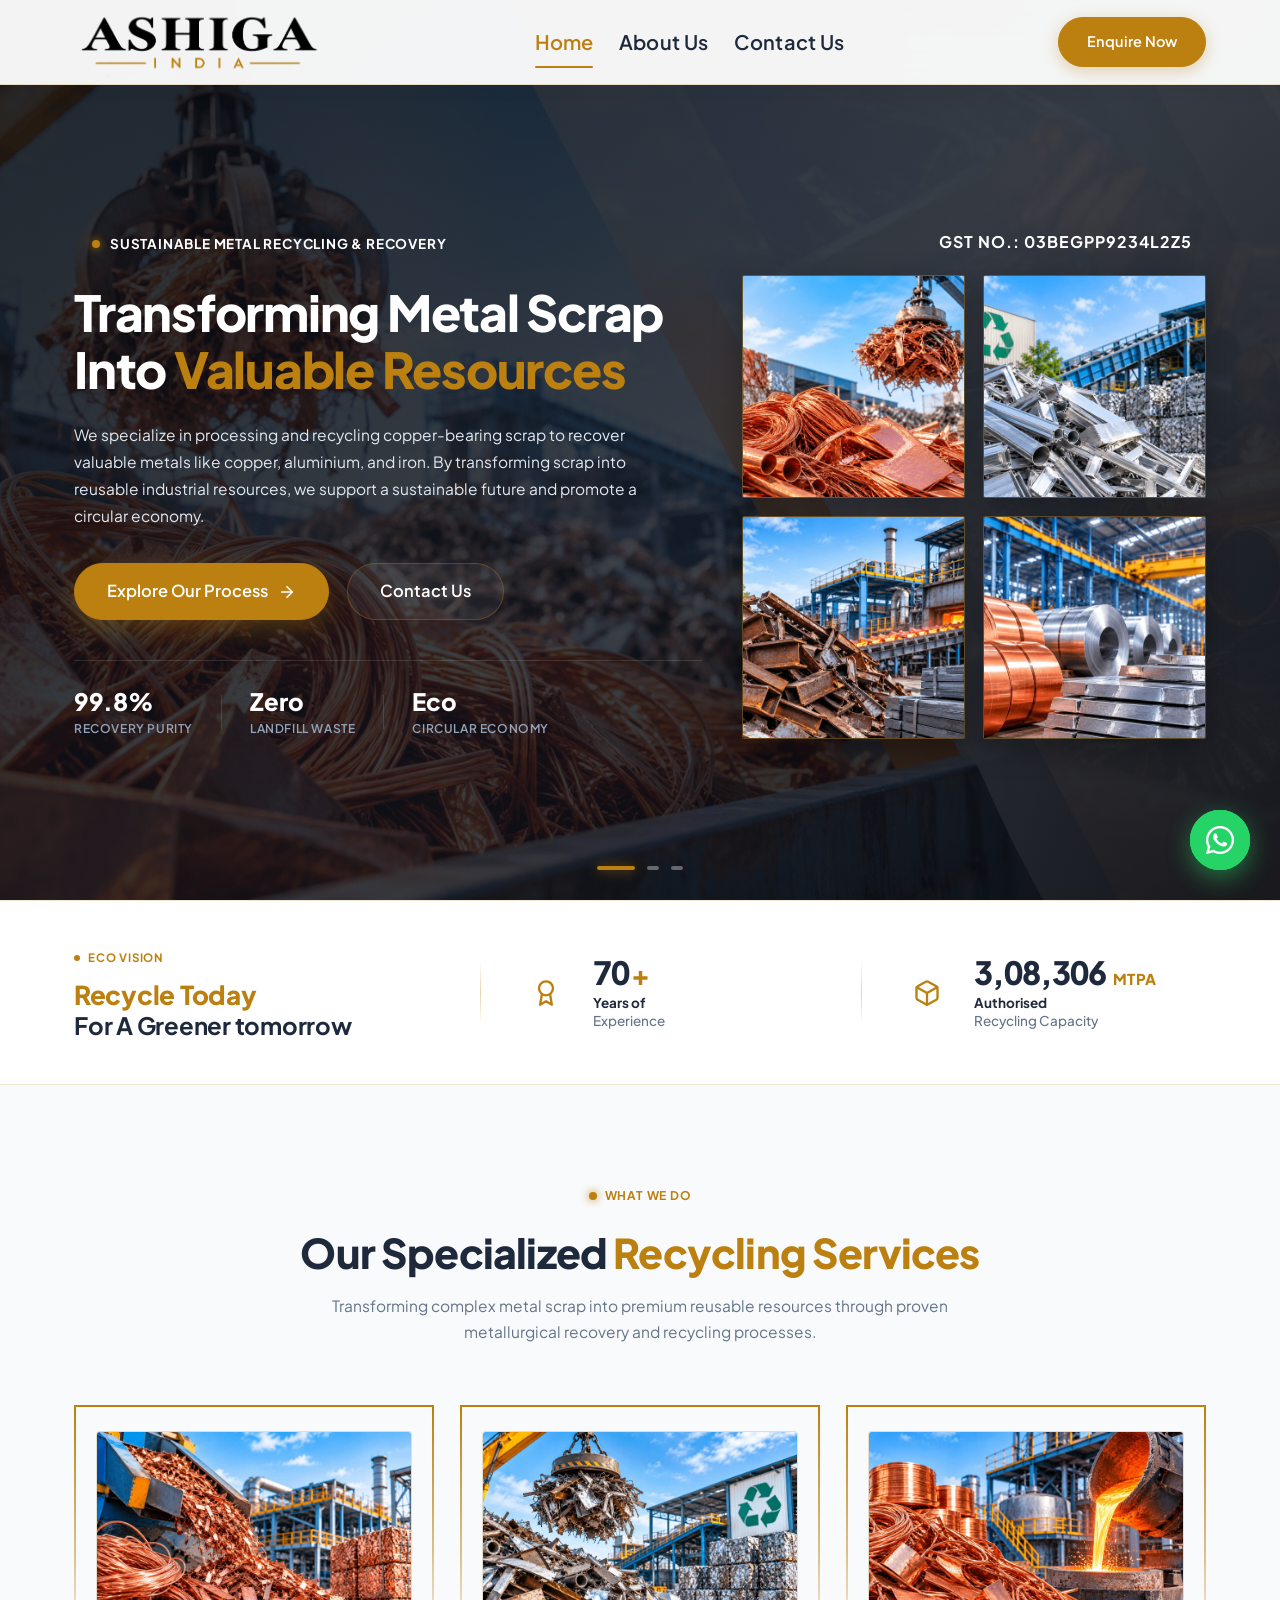
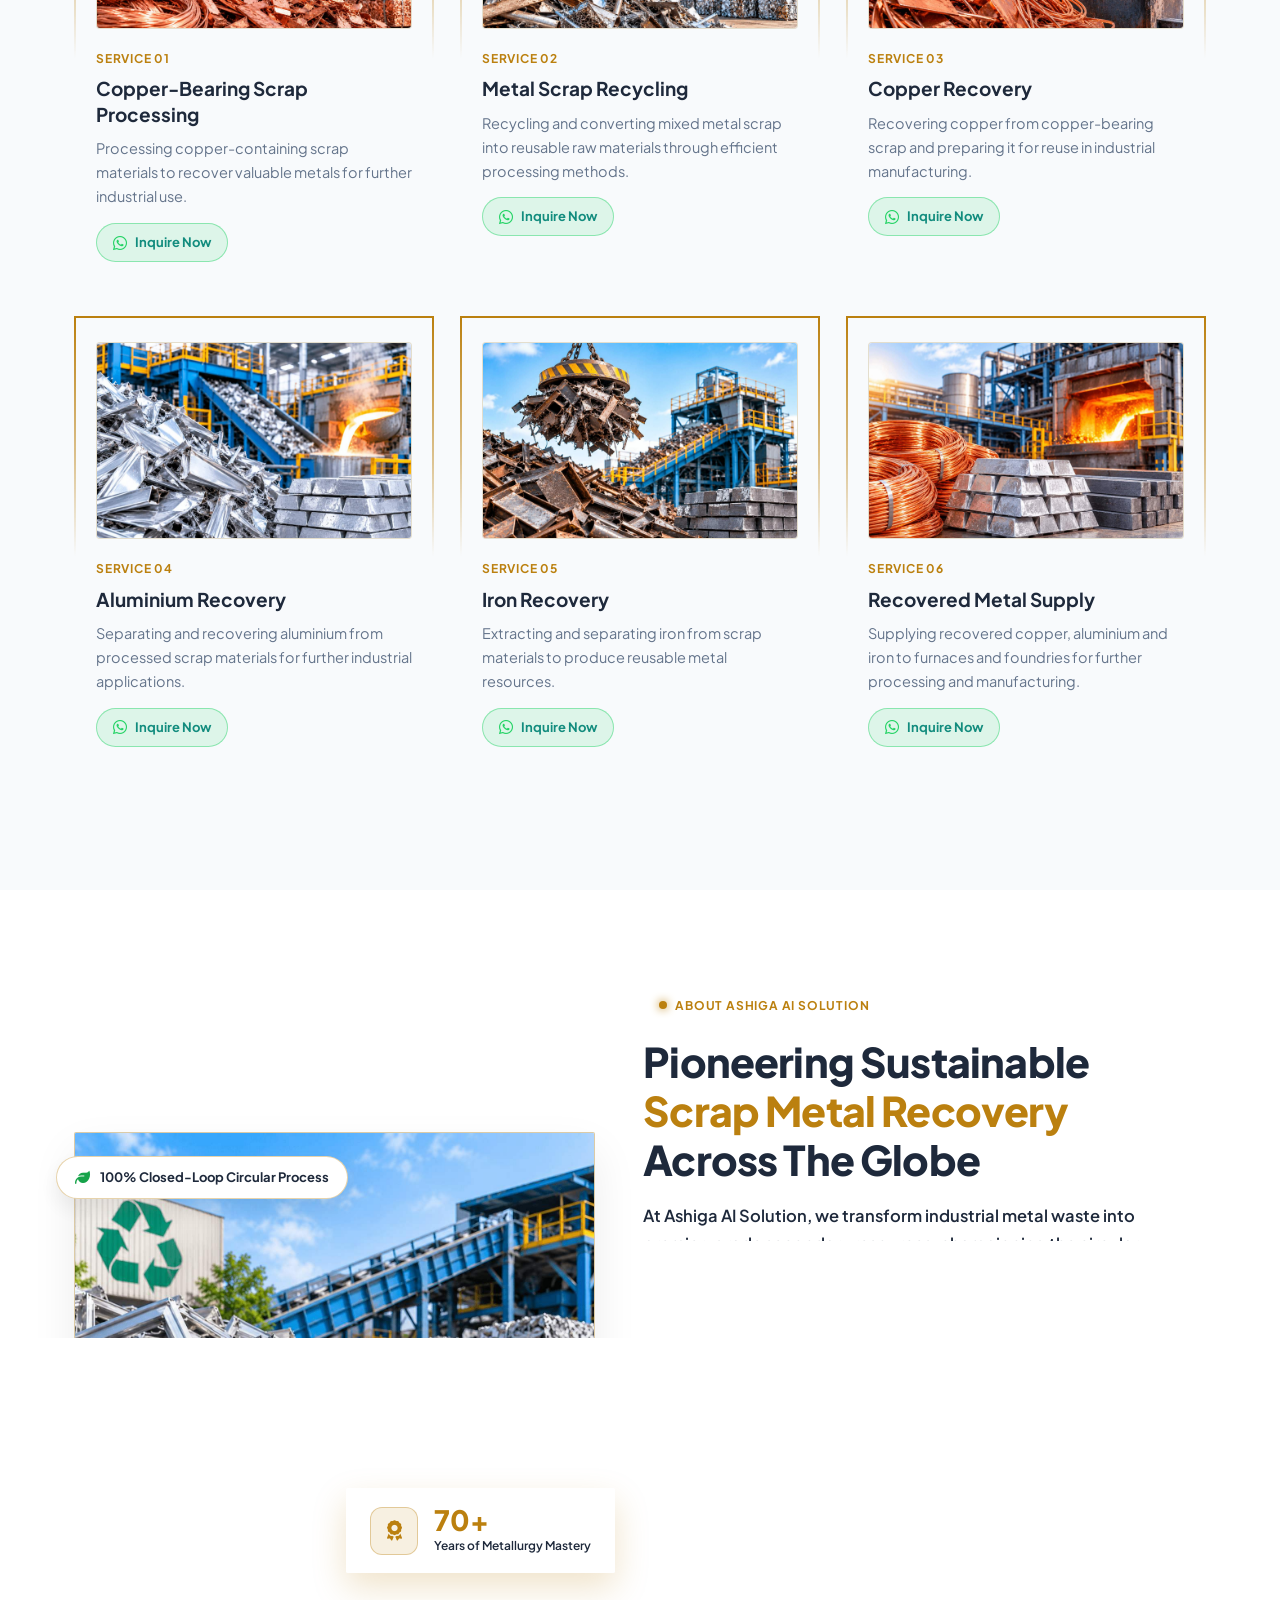
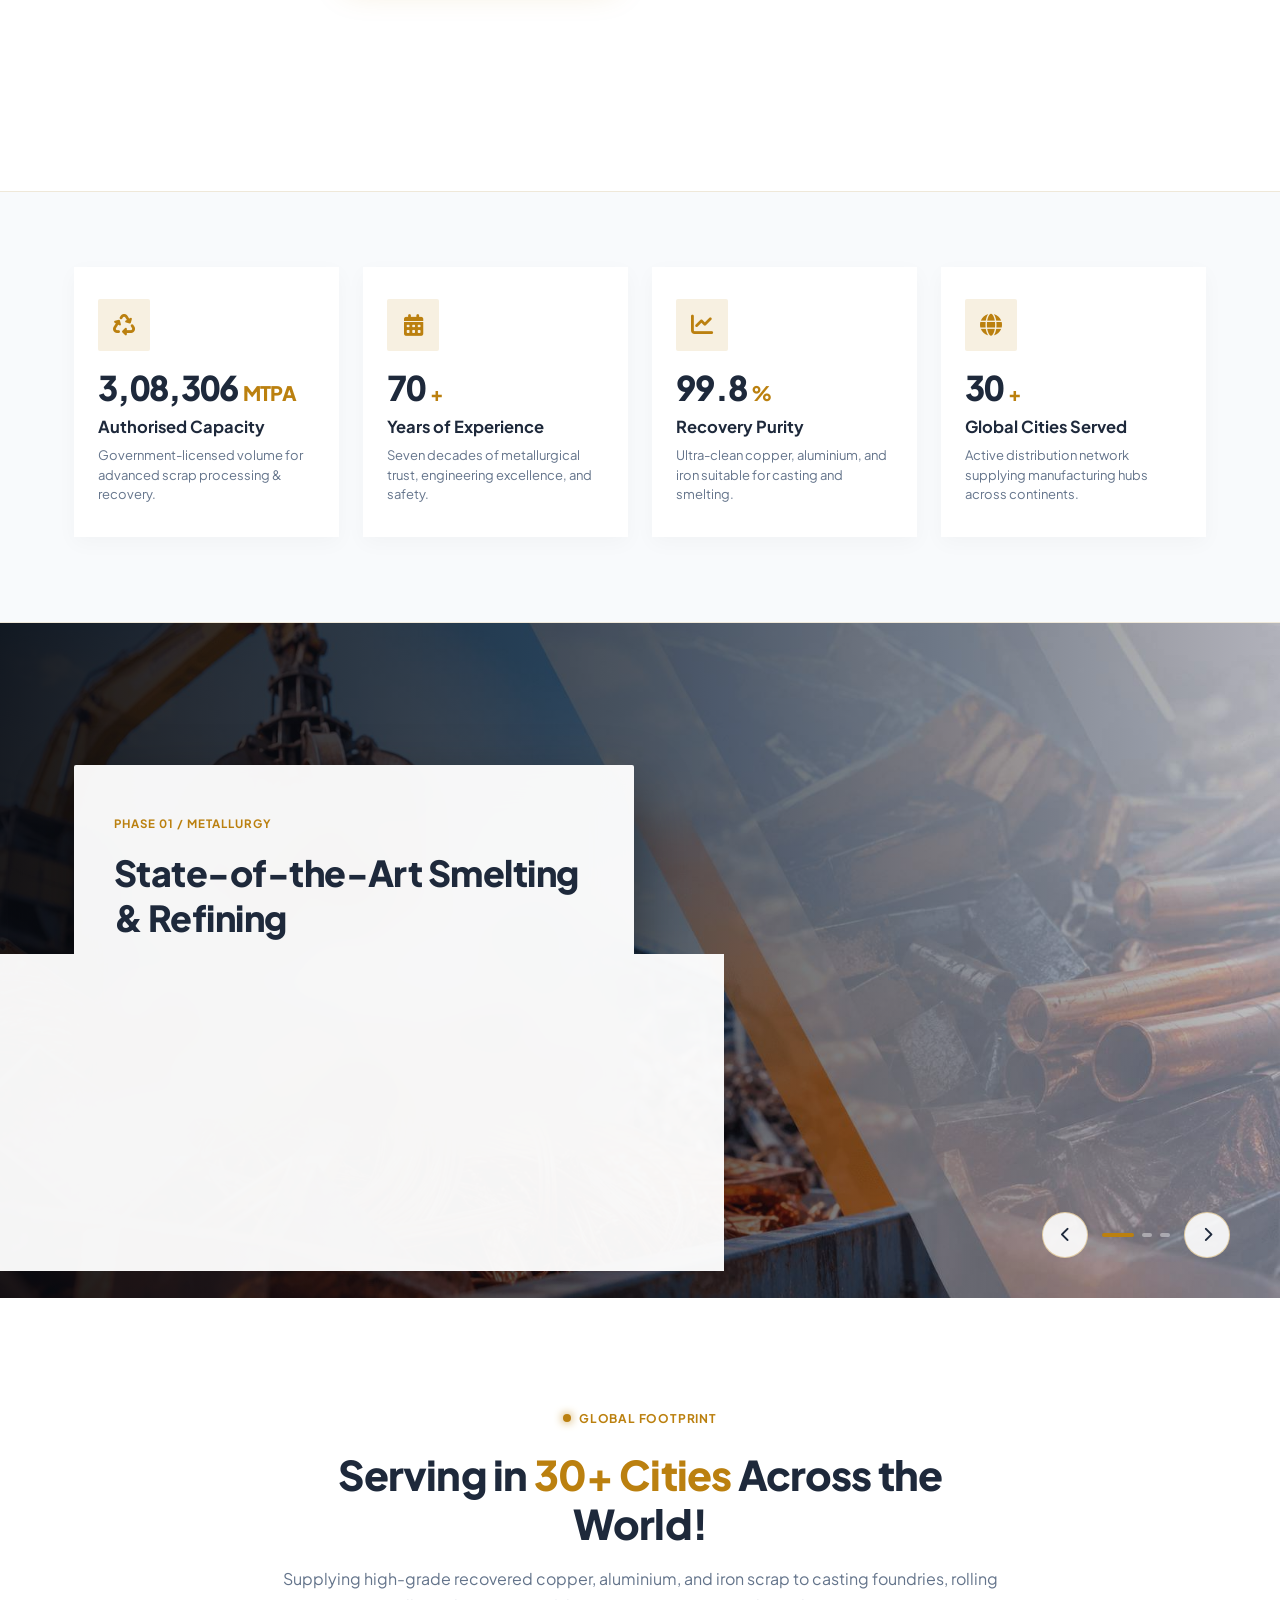
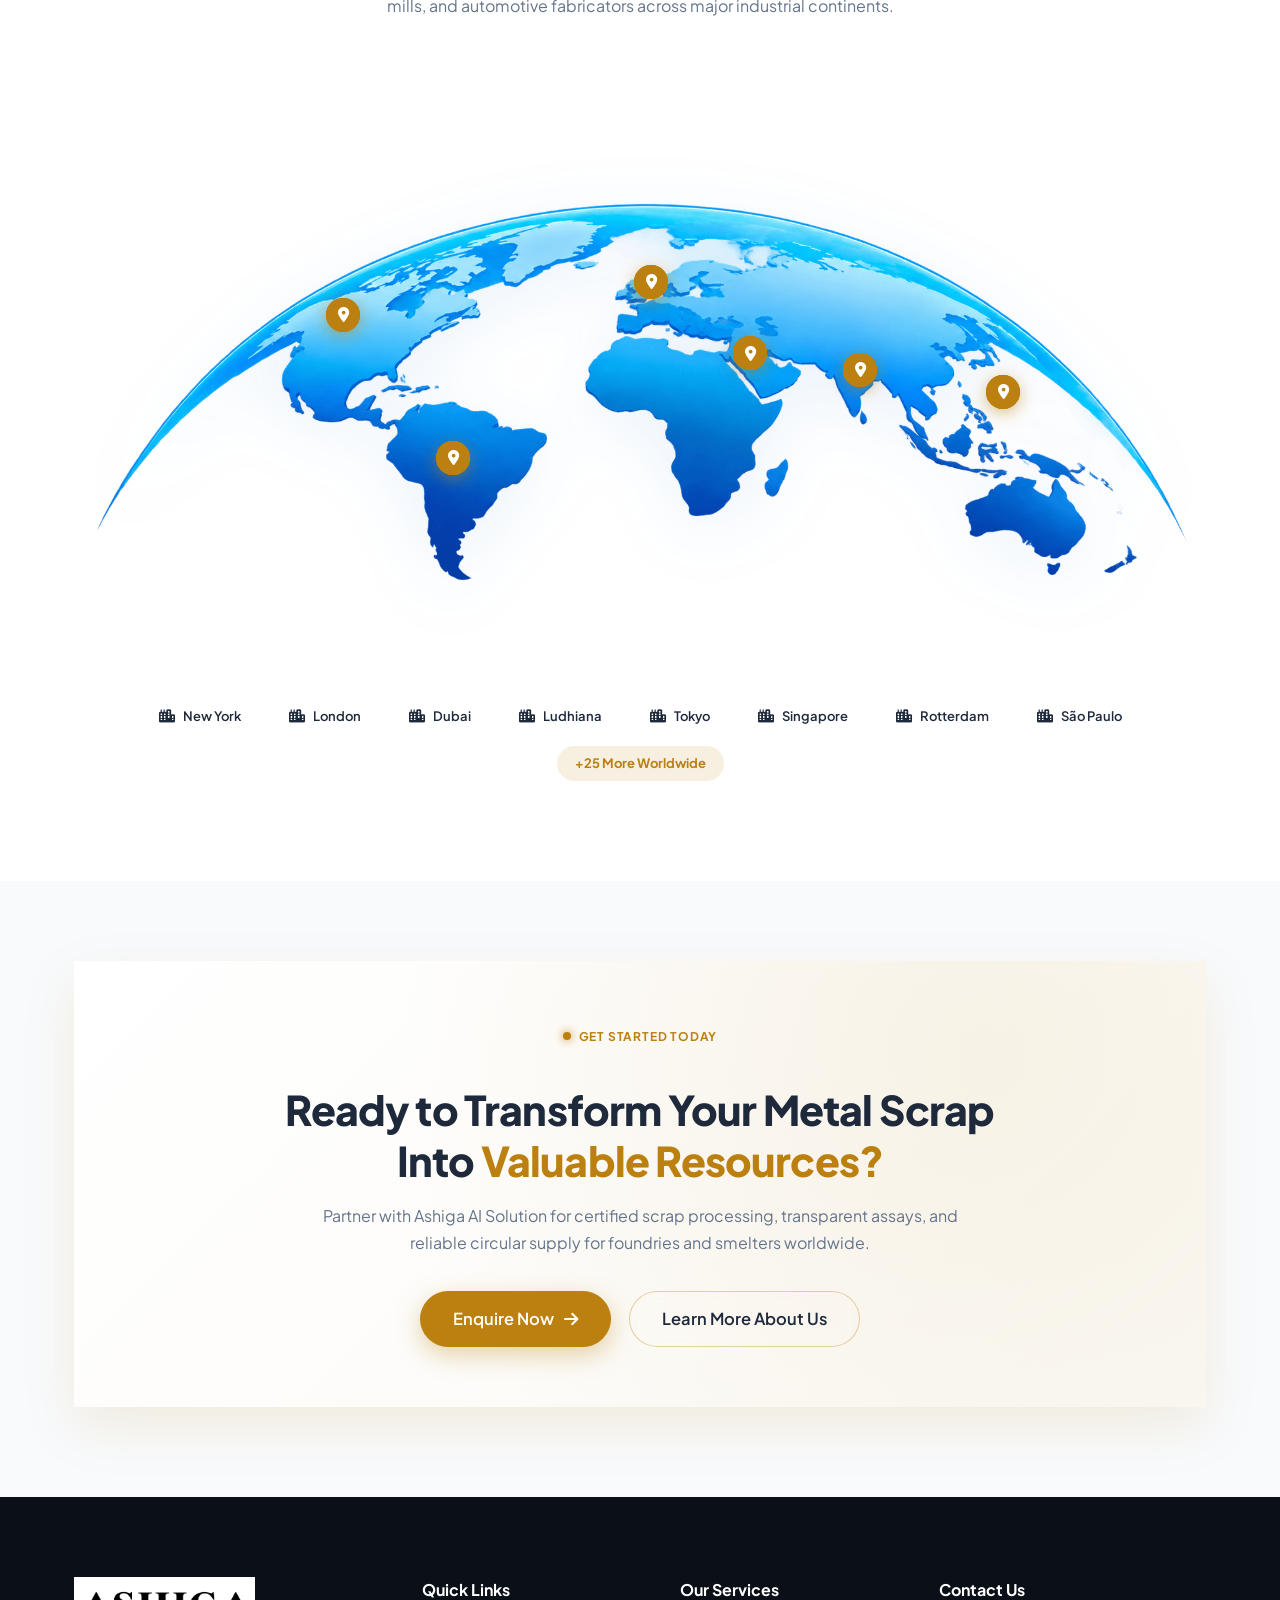
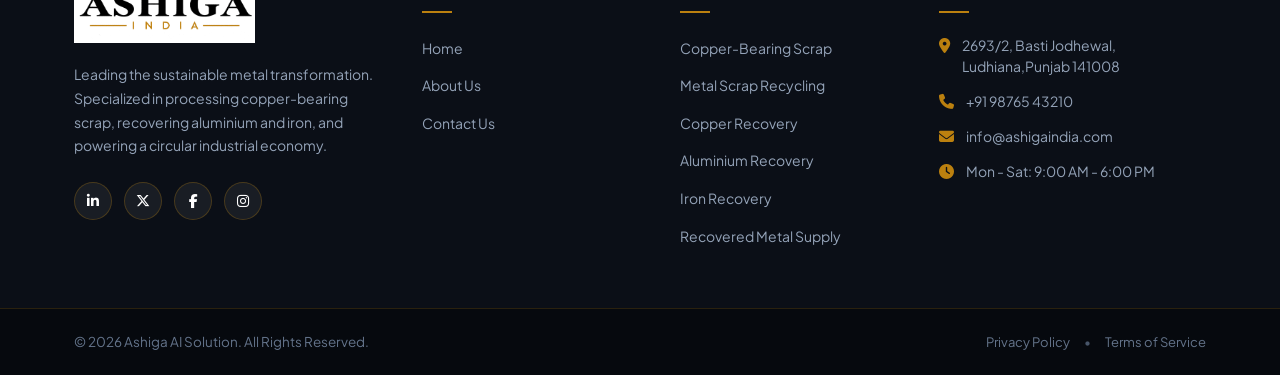
==== index.html @ b9d657ca "websitwe done" ====
<!DOCTYPE html>
<html lang="en">

<head>
    <meta charset="UTF-8">
    <meta name="viewport" content="width=device-width, initial-scale=1.0">
    <title>Ashiga AI Solution | Metal Recycling & Recovery</title>
    <link rel="icon" href="assets/favicon.ico">
    <!-- Google Fonts -->
    <link rel="preconnect" href="https://fonts.googleapis.com">
    <link rel="preconnect" href="https://fonts.gstatic.com" crossorigin>
    <link href="https://fonts.googleapis.com/css2?family=Plus+Jakarta+Sans:wght@400;500;600;700;800&display=swap"
        rel="stylesheet">
    <!-- Font Awesome Icons -->
    <link rel="stylesheet" href="https://cdnjs.cloudflare.com/ajax/libs/font-awesome/6.5.1/css/all.min.css">
    <!-- Stylesheets -->
    <link rel="stylesheet" href="style/style.css">
    <link rel="stylesheet" href="style/responsive.css">
    <link rel="stylesheet" href="https://cdnjs.cloudflare.com/ajax/libs/animate.css/4.1.1/animate.min.css" />
</head>

<body>

    <!-- Header & Navigation -->
    <header class="site-header">
        <nav class="navbar">
            <div class="nav-container">
                <!-- Logo -->
                <a href="index.html" class="nav-logo" aria-label="Ashiga Homepage">
                    <img src="assets/ashiga-logo.png" alt="Ashiga Logo">
                </a>

                <!-- Navigation Links -->
                <ul class="nav-menu" id="navMenu">
                    <li class="nav-item">
                        <a href="index.html" class="nav-link active">Home</a>
                    </li>
                    <li class="nav-item">
                        <a href="about-us.html" class="nav-link">About Us</a>
                    </li>

                    <li class="nav-item">
                        <a href="contact-us.html" class="nav-link">Contact Us</a>
                    </li>
                    <!-- Mobile View CTA (shown inside drawer on small screens) -->
                    <li class="nav-item mobile-cta-item">
                        <a href="contact-us.html" class="btn btn-enquire">Enquire Now</a>
                    </li>
                </ul>

                <!-- Right Side Enquire Button & Mobile Toggle -->
                <div class="nav-actions">
                    <a href="contact-us.html" class="btn btn-enquire nav-desktop-btn">Enquire Now</a>

                    <button class="mobile-toggle" id="mobileToggle" aria-label="Toggle Navigation Menu"
                        aria-expanded="false">
                        <span class="bar"></span>
                        <span class="bar"></span>
                        <span class="bar"></span>
                    </button>
                </div>
            </div>
        </nav>
    </header>

    <!-- Main Content -->
    <main>
        <!-- Hero Section -->
        <section class="hero-section" id="home">
            <!-- 3 Background Animated Slides -->
            <div class="hero-slider" id="heroSlider">
                <!-- Slide 1: Add your image path inside src="" -->
                <div class="hero-slide active">
                    <img src="assets/slide1.jpg" alt="Hero Slide 1" class="hero-slide-img"
                        style="transform: scaleX(-1);">
                    <div class="slide-fallback-bg slide-bg-1"></div>
                </div>

                <!-- Slide 2: Add your image path inside src="" -->
                <div class="hero-slide">
                    <img src="assets/slide2.jpg" alt="Hero Slide 2" class="hero-slide-img"
                        style="transform: scaleX(-1);">
                    <div class="slide-fallback-bg slide-bg-2"></div>
                </div>

                <!-- Slide 3: Add your image path inside src="" -->
                <div class="hero-slide">
                    <img src="assets/slide3.jpg" alt="Hero Slide 3" class="hero-slide-img">
                    <div class="slide-fallback-bg slide-bg-3"></div>
                </div>
            </div>

            <!-- Blackish Overlay Layer -->
            <div class="hero-overlay"></div>

            <!-- Hero Main Container -->
            <div class="hero-container">
                <!-- Left Side: Content from content.txt -->
                <div class="hero-content">
                    <!-- Tag Title -->
                    <div class="hero-tag">
                        <span class="tag-pulse"></span>
                        <span class="tag-text">Sustainable Metal Recycling & Recovery</span>
                    </div>

                    <!-- Main Title -->
                    <h1 class="hero-title">
                        Transforming Metal Scrap Into <span class="highlight-text">Valuable Resources</span>
                    </h1>

                    <!-- Description -->
                    <p class="hero-description">
                        We specialize in processing and recycling copper-bearing scrap to recover valuable metals like
                        copper, aluminium, and iron. By transforming scrap into reusable industrial resources, we
                        support a sustainable future and promote a circular economy.
                    </p>

                    <!-- CTAs -->
                    <div class="hero-actions">
                        <a href="#process" class="btn btn-primary">
                            <span>Explore Our Process</span>
                            <svg class="btn-icon" width="18" height="18" viewBox="0 0 24 24" fill="none"
                                stroke="currentColor" stroke-width="2.2" stroke-linecap="round" stroke-linejoin="round">
                                <line x1="5" y1="12" x2="19" y2="12"></line>
                                <polyline points="12 5 19 12 12 19"></polyline>
                            </svg>
                        </a>
                        <a href="#contact" class="btn btn-secondary">
                            <span>Contact Us</span>
                        </a>
                    </div>

                    <!-- Trust / Highlights micro metrics -->
                    <div class="hero-stats">
                        <div class="stat-item">
                            <span class="stat-value">99.8%</span>
                            <span class="stat-label">Recovery Purity</span>
                        </div>
                        <div class="stat-divider"></div>
                        <div class="stat-item">
                            <span class="stat-value">Zero</span>
                            <span class="stat-label">Landfill Waste</span>
                        </div>
                        <div class="stat-divider"></div>
                        <div class="stat-item">
                            <span class="stat-value">Eco</span>
                            <span class="stat-label">Circular Economy</span>
                        </div>
                    </div>
                </div>

                <!-- Right Side: 4 Images Grid Type -->
                <div class="hero-media">
                    <div class="hero-grid-header">
                        <span class="grid-badge" style="color: #fff;">GST No.: 03BEGPP9234L2Z5</span>
                    </div>

                    <div class="hero-images-grid">
                        <!-- Grid Image 1: Add your image in src="" -->
                        <div class="grid-card">
                            <img src="assets/hero1.jpg" alt="Copper Scrap Recovery" class="grid-card-img">
                            <div class="grid-placeholder">
                                <div class="placeholder-icon">
                                    <svg width="28" height="28" viewBox="0 0 24 24" fill="none" stroke="#BB800F"
                                        stroke-width="1.8" stroke-linecap="round" stroke-linejoin="round">
                                        <rect x="3" y="3" width="18" height="18" rx="2" ry="2"></rect>
                                        <circle cx="8.5" cy="8.5" r="1.5"></circle>
                                        <polyline points="21 15 16 10 5 21"></polyline>
                                    </svg>
                                </div>
                                <span class="placeholder-tag">Slot 01</span>
                                <span class="placeholder-title">Copper Recovery</span>
                            </div>
                            <div class="grid-card-overlay">
                                <span class="card-caption">Copper Scrap</span>
                            </div>
                        </div>

                        <!-- Grid Image 2: Add your image in src="" -->
                        <div class="grid-card">
                            <img src="assets/hero2.jpg" alt="Aluminium Recovery" class="grid-card-img">
                            <div class="grid-placeholder">
                                <div class="placeholder-icon">
                                    <svg width="28" height="28" viewBox="0 0 24 24" fill="none" stroke="#BB800F"
                                        stroke-width="1.8" stroke-linecap="round" stroke-linejoin="round">
                                        <rect x="3" y="3" width="18" height="18" rx="2" ry="2"></rect>
                                        <circle cx="8.5" cy="8.5" r="1.5"></circle>
                                        <polyline points="21 15 16 10 5 21"></polyline>
                                    </svg>
                                </div>
                                <span class="placeholder-tag">Slot 02</span>
                                <span class="placeholder-title">Aluminium Recovery</span>
                            </div>
                            <div class="grid-card-overlay">
                                <span class="card-caption">Aluminium Scrap</span>
                            </div>
                        </div>

                        <!-- Grid Image 3: Add your image in src="" -->
                        <div class="grid-card">
                            <img src="assets/hero3.jpg" alt="Iron Recovery" class="grid-card-img">
                            <div class="grid-placeholder">
                                <div class="placeholder-icon">
                                    <svg width="28" height="28" viewBox="0 0 24 24" fill="none" stroke="#BB800F"
                                        stroke-width="1.8" stroke-linecap="round" stroke-linejoin="round">
                                        <rect x="3" y="3" width="18" height="18" rx="2" ry="2"></rect>
                                        <circle cx="8.5" cy="8.5" r="1.5"></circle>
                                        <polyline points="21 15 16 10 5 21"></polyline>
                                    </svg>
                                </div>
                                <span class="placeholder-tag">Slot 03</span>
                                <span class="placeholder-title">Iron Processing</span>
                            </div>
                            <div class="grid-card-overlay">
                                <span class="card-caption">Iron Processing</span>
                            </div>
                        </div>

                        <!-- Grid Image 4: Add your image in src="" -->
                        <div class="grid-card">
                            <img src="assets/hero4.jpg " alt="Industrial Recycling" class="grid-card-img">
                            <div class="grid-placeholder">
                                <div class="placeholder-icon">
                                    <svg width="28" height="28" viewBox="0 0 24 24" fill="none" stroke="#BB800F"
                                        stroke-width="1.8" stroke-linecap="round" stroke-linejoin="round">
                                        <rect x="3" y="3" width="18" height="18" rx="2" ry="2"></rect>
                                        <circle cx="8.5" cy="8.5" r="1.5"></circle>
                                        <polyline points="21 15 16 10 5 21"></polyline>
                                    </svg>
                                </div>
                                <span class="placeholder-tag">Slot 04</span>
                                <span class="placeholder-title">Refined Ingot / Output</span>
                            </div>
                            <div class="grid-card-overlay">
                                <span class="card-caption">Refined Output</span>
                            </div>
                        </div>
                    </div>
                </div>
            </div>

            <!-- Slide Navigation Indicators -->
            <div class="slider-controls">
                <button class="slider-dot active" data-slide="0" aria-label="Go to Slide 1"></button>
                <button class="slider-dot" data-slide="1" aria-label="Go to Slide 2"></button>
                <button class="slider-dot" data-slide="2" aria-label="Go to Slide 3"></button>
            </div>
        </section>

        <!-- Banner Section (Stats & Slogan) -->
        <section class="banner-section" id="about">
            <div class="banner-container">
                <div class="banner-wrapper">
                    <!-- Slogan / Heading -->
                    <div class="banner-col banner-title-col">
                        <div class="banner-badge">
                            <span class="banner-badge-dot"></span>
                            <span>Eco Vision</span>
                        </div>
                        <h2 class="banner-heading">
                            <span class="banner-highlight">Recycle Today</span>
                            <span class="banner-sub">For A Greener tomorrow</span>
                        </h2>
                    </div>

                    <div class="banner-divider"></div>

                    <!-- Stat 1: 70+ Years of Experience -->
                    <div class="banner-col banner-stat-col">
                        <div class="banner-stat-icon">
                            <svg width="28" height="28" viewBox="0 0 24 24" fill="none" stroke="#BB800F"
                                stroke-width="2" stroke-linecap="round" stroke-linejoin="round">
                                <circle cx="12" cy="8" r="6"></circle>
                                <path d="M15.477 12.89 17 22l-5-3-5 3 1.523-9.11"></path>
                            </svg>
                        </div>
                        <div class="banner-stat-data">
                            <div class="banner-number">
                                <span class="stat-count">70</span><span class="stat-plus">+</span>
                            </div>
                            <div class="banner-label">
                                <span class="label-strong">Years of</span>
                                <span class="label-muted">Experience</span>
                            </div>
                        </div>
                    </div>

                    <div class="banner-divider"></div>

                    <!-- Stat 2: 3,08,306 MTPA Authorised Recycling Capacity -->
                    <div class="banner-col banner-stat-col">
                        <div class="banner-stat-icon">
                            <svg width="28" height="28" viewBox="0 0 24 24" fill="none" stroke="#BB800F"
                                stroke-width="2" stroke-linecap="round" stroke-linejoin="round">
                                <path
                                    d="M21 16V8a2 2 0 0 0-1-1.73l-7-4a2 2 0 0 0-2 0l-7 4A2 2 0 0 0 3 8v8a2 2 0 0 0 1 1.73l7 4a2 2 0 0 0 2 0l7-4A2 2 0 0 0 21 16z">
                                </path>
                                <polyline points="3.29 7 12 12 20.71 7"></polyline>
                                <line x1="12" y1="22" x2="12" y2="12"></line>
                            </svg>
                        </div>
                        <div class="banner-stat-data">
                            <div class="banner-number">
                                <span class="stat-count">3,08,306</span>
                                <span class="stat-unit">MTPA</span>
                            </div>
                            <div class="banner-label">
                                <span class="label-strong">Authorised</span>
                                <span class="label-muted">Recycling Capacity</span>
                            </div>
                        </div>
                    </div>
                </div>
            </div>
        </section>

        <!-- Service Section -->
        <section class="services-section" id="process">
            <div class="services-container">
                <!-- Section Header -->
                <div class="services-header">
                    <div class="services-tag">
                        <span class="tag-pulse"></span>
                        <span class="tag-text">What We Do</span>
                    </div>
                    <h2 class="services-main-title">
                        Our Specialized <span class="highlight-text">Recycling Services</span>
                    </h2>
                    <p class="services-subtitle">
                        Transforming complex metal scrap into premium reusable resources through proven metallurgical
                        recovery and recycling processes.
                    </p>
                </div>

                <!-- 6 Service Items Grid (Default 3 columns desktop, 2 columns mobile & unfolded phones) -->
                <div class="services-grid">
                    <!-- Service 1: Copper-Bearing Scrap Processing -->
                    <div class="service-item">
                        <div class="service-img-wrapper">
                            <img src="assets/serv1.jpg" alt="Copper-Bearing Scrap Processing" class="service-img">
                            <div class="service-img-placeholder">
                                <div class="service-icon-box">
                                    <svg width="30" height="30" viewBox="0 0 24 24" fill="none" stroke="#BB800F"
                                        stroke-width="1.8" stroke-linecap="round" stroke-linejoin="round">
                                        <rect x="2" y="7" width="20" height="14" rx="2" ry="2"></rect>
                                        <path d="M16 21V5a2 2 0 0 0-2-2h-4a2 2 0 0 0-2 2v16"></path>
                                    </svg>
                                </div>
                            </div>
                        </div>
                        <div class="service-content">
                            <span class="service-num-tag">Service 01</span>
                            <h3 class="service-title">Copper-Bearing Scrap Processing</h3>
                            <p class="service-desc">Processing copper-containing scrap materials to recover valuable
                                metals for further industrial use.</p>
                            <a href="https://wa.me/919876543210?text=Hello%20Ashiga%20AI%20Solution%2C%20I%20am%20interested%20in%20your%20Copper-Bearing%20Scrap%20Processing%20service.%20Please%20share%20more%20details."
                                target="_blank" rel="noopener noreferrer" class="service-whatsapp-btn"
                                aria-label="Enquire about Copper-Bearing Scrap Processing on WhatsApp">
                                <i class="fa-brands fa-whatsapp"></i>
                                <span>Inquire Now</span>
                            </a>
                        </div>
                    </div>

                    <!-- Service 2: Metal Scrap Recycling -->
                    <div class="service-item">
                        <div class="service-img-wrapper">
                            <img src="assets/serv2.jpg" alt="Metal Scrap Recycling" class="service-img">
                            <div class="service-img-placeholder">
                                <div class="service-icon-box">
                                    <svg width="30" height="30" viewBox="0 0 24 24" fill="none" stroke="#BB800F"
                                        stroke-width="1.8" stroke-linecap="round" stroke-linejoin="round">
                                        <polyline points="23 4 23 10 17 10"></polyline>
                                        <polyline points="1 20 1 14 7 14"></polyline>
                                        <path d="M3.51 9a9 9 0 0 1 14.85-3.36L23 10M1 14l4.64 4.36A9 9 0 0 0 20.49 15">
                                        </path>
                                    </svg>
                                </div>
                            </div>
                        </div>
                        <div class="service-content">
                            <span class="service-num-tag">Service 02</span>
                            <h3 class="service-title">Metal Scrap Recycling</h3>
                            <p class="service-desc">Recycling and converting mixed metal scrap into reusable raw
                                materials through efficient processing methods.</p>
                            <a href="https://wa.me/919876543210?text=Hello%20Ashiga%20AI%20Solution%2C%20I%20am%20interested%20in%20your%20Metal%20Scrap%20Recycling%20service.%20Please%20share%20more%20details."
                                target="_blank" rel="noopener noreferrer" class="service-whatsapp-btn"
                                aria-label="Enquire about Metal Scrap Recycling on WhatsApp">
                                <i class="fa-brands fa-whatsapp"></i>
                                <span>Inquire Now</span>
                            </a>
                        </div>
                    </div>

                    <!-- Service 3: Copper Recovery -->
                    <div class="service-item">
                        <div class="service-img-wrapper">
                            <img src="assets/serv3.jpg" alt="Copper Recovery" class="service-img">
                            <div class="service-img-placeholder">
                                <div class="service-icon-box">
                                    <svg width="30" height="30" viewBox="0 0 24 24" fill="none" stroke="#BB800F"
                                        stroke-width="1.8" stroke-linecap="round" stroke-linejoin="round">
                                        <polygon points="12 2 2 7 12 12 22 7 12 2"></polygon>
                                        <polyline points="2 17 12 22 22 17"></polyline>
                                        <polyline points="2 12 12 17 22 12"></polyline>
                                    </svg>
                                </div>
                            </div>
                        </div>
                        <div class="service-content">
                            <span class="service-num-tag">Service 03</span>
                            <h3 class="service-title">Copper Recovery</h3>
                            <p class="service-desc">Recovering copper from copper-bearing scrap and preparing it for
                                reuse in industrial manufacturing.</p>
                            <a href="https://wa.me/919876543210?text=Hello%20Ashiga%20AI%20Solution%2C%20I%20am%20interested%20in%20your%20Copper%20Recovery%20service.%20Please%20share%20more%20details."
                                target="_blank" rel="noopener noreferrer" class="service-whatsapp-btn"
                                aria-label="Enquire about Copper Recovery on WhatsApp">
                                <i class="fa-brands fa-whatsapp"></i>
                                <span>Inquire Now</span>
                            </a>
                        </div>
                    </div>

                    <!-- Service 4: Aluminium Recovery -->
                    <div class="service-item">
                        <div class="service-img-wrapper">
                            <img src="assets/serv4.jpg" alt="Aluminium Recovery" class="service-img">
                            <div class="service-img-placeholder">
                                <div class="service-icon-box">
                                    <svg width="30" height="30" viewBox="0 0 24 24" fill="none" stroke="#BB800F"
                                        stroke-width="1.8" stroke-linecap="round" stroke-linejoin="round">
                                        <circle cx="12" cy="12" r="10"></circle>
                                        <circle cx="12" cy="12" r="6"></circle>
                                        <circle cx="12" cy="12" r="2"></circle>
                                    </svg>
                                </div>
                            </div>
                        </div>
                        <div class="service-content">
                            <span class="service-num-tag">Service 04</span>
                            <h3 class="service-title">Aluminium Recovery</h3>
                            <p class="service-desc">Separating and recovering aluminium from processed scrap materials
                                for further industrial applications.</p>
                            <a href="https://wa.me/919876543210?text=Hello%20Ashiga%20AI%20Solution%2C%20I%20am%20interested%20in%20your%20Aluminium%20Recovery%20service.%20Please%20share%20more%20details."
                                target="_blank" rel="noopener noreferrer" class="service-whatsapp-btn"
                                aria-label="Enquire about Aluminium Recovery on WhatsApp">
                                <i class="fa-brands fa-whatsapp"></i>
                                <span>Inquire Now</span>
                            </a>
                        </div>
                    </div>

                    <!-- Service 5: Iron Recovery -->
                    <div class="service-item">
                        <div class="service-img-wrapper">
                            <img src="assets/serv5.jpg" alt="Iron Recovery" class="service-img">
                            <div class="service-img-placeholder">
                                <div class="service-icon-box">
                                    <svg width="30" height="30" viewBox="0 0 24 24" fill="none" stroke="#BB800F"
                                        stroke-width="1.8" stroke-linecap="round" stroke-linejoin="round">
                                        <path d="M12 2v20M17 5H9.5a3.5 3.5 0 0 0 0 7h5a3.5 3.5 0 0 1 0 7H6"></path>
                                    </svg>
                                </div>
                            </div>
                        </div>
                        <div class="service-content">
                            <span class="service-num-tag">Service 05</span>
                            <h3 class="service-title">Iron Recovery</h3>
                            <p class="service-desc">Extracting and separating iron from scrap materials to produce
                                reusable metal resources.</p>
                            <a href="https://wa.me/919876543210?text=Hello%20Ashiga%20AI%20Solution%2C%20I%20am%20interested%20in%20your%20Iron%20Recovery%20service.%20Please%20share%20more%20details."
                                target="_blank" rel="noopener noreferrer" class="service-whatsapp-btn"
                                aria-label="Enquire about Iron Recovery on WhatsApp">
                                <i class="fa-brands fa-whatsapp"></i>
                                <span>Inquire Now</span>
                            </a>
                        </div>
                    </div>

                    <!-- Service 6: Recovered Metal Supply -->
                    <div class="service-item">
                        <div class="service-img-wrapper">
                            <img src="assets/serv6.jpg" alt="Recovered Metal Supply" class="service-img">
                            <div class="service-img-placeholder">
                                <div class="service-icon-box">
                                    <svg width="30" height="30" viewBox="0 0 24 24" fill="none" stroke="#BB800F"
                                        stroke-width="1.8" stroke-linecap="round" stroke-linejoin="round">
                                        <rect x="1" y="3" width="15" height="13"></rect>
                                        <polygon points="16 8 20 8 23 11 23 16 16 16 16 8"></polygon>
                                        <circle cx="5.5" cy="18.5" r="2.5"></circle>
                                        <circle cx="18.5" cy="18.5" r="2.5"></circle>
                                    </svg>
                                </div>
                            </div>
                        </div>
                        <div class="service-content">
                            <span class="service-num-tag">Service 06</span>
                            <h3 class="service-title">Recovered Metal Supply</h3>
                            <p class="service-desc">Supplying recovered copper, aluminium and iron to furnaces and
                                foundries for further processing and manufacturing.</p>
                            <a href="https://wa.me/919876543210?text=Hello%20Ashiga%20AI%20Solution%2C%20I%20am%20interested%20in%20your%20Recovered%20Metal%20Supply%20service.%20Please%20share%20more%20details."
                                target="_blank" rel="noopener noreferrer" class="service-whatsapp-btn"
                                aria-label="Enquire about Recovered Metal Supply on WhatsApp">
                                <i class="fa-brands fa-whatsapp"></i>
                                <span>Inquire Now</span>
                            </a>
                        </div>
                    </div>
                </div>
            </div>
        </section>

        <!-- About Section -->
        <section class="about-section" id="about-section">
            <div class="about-container">
                <div class="about-grid">
                    <!-- Left: Visual Image & Floating Badges -->
                    <div class="about-visual">
                        <div class="about-image-wrapper">
                            <img src="assets/hero2.jpg" alt="Metal Scrap Recovery Facility" class="about-main-img">
                            <div class="about-img-overlay"></div>
                        </div>

                        <!-- Floating Experience Card -->
                        <div class="about-exp-card">
                            <div class="about-exp-icon">
                                <i class="fa-solid fa-award"></i>
                            </div>
                            <div class="about-exp-text">
                                <span class="exp-val">70+</span>
                                <span class="exp-sub">Years of Metallurgy Mastery</span>
                            </div>
                        </div>

                        <!-- Secondary Eco Badge -->
                        <div class="about-eco-card">
                            <i class="fa-solid fa-leaf"></i>
                            <span>100% Closed-Loop Circular Process</span>
                        </div>
                    </div>

                    <!-- Right: Content -->
                    <div class="about-content">
                        <div class="section-tag">
                            <span class="tag-pulse"></span>
                            <span class="tag-text">About Ashiga AI Solution</span>
                        </div>

                        <h2 class="section-heading">
                            Pioneering Sustainable <span class="highlight-text">Scrap Metal Recovery</span> Across The
                            Globe
                        </h2>

                        <p class="about-lead">
                            At Ashiga AI Solution, we transform industrial metal waste into premier-grade secondary
                            resources, championing the circular economy with proven metallurgical expertise.
                        </p>

                        <p class="about-desc">
                            Specializing in copper-bearing scraps, mixed non-ferrous and ferrous metals, our licensed
                            facilities leverage advanced sorting and refining lines. We supply high-purity ingots,
                            cathodes, and feeds directly to leading foundries, smelters, and manufacturing plants
                            worldwide.
                        </p>

                        <!-- Key Highlights -->
                        <div class="about-features">
                            <div class="about-feature-item">
                                <div class="feature-icon">
                                    <i class="fa-solid fa-check"></i>
                                </div>
                                <div class="feature-text">
                                    <h4>Advanced Separation Tech</h4>
                                    <p>High-precision hydrometallurgical & eddy-current sorting reaching 99.8% purity.
                                    </p>
                                </div>
                            </div>

                            <div class="about-feature-item">
                                <div class="feature-icon">
                                    <i class="fa-solid fa-check"></i>
                                </div>
                                <div class="feature-text">
                                    <h4>Certified Sustainable Operations</h4>
                                    <p>Strict environmental adherence ensuring zero hazardous landfill residue.</p>
                                </div>
                            </div>

                            <div class="about-feature-item">
                                <div class="feature-icon">
                                    <i class="fa-solid fa-check"></i>
                                </div>
                                <div class="feature-text">
                                    <h4>Furnace-Ready Supply Chain</h4>
                                    <p>Reliable recurring bulk raw material delivery for global foundries and mills.</p>
                                </div>
                            </div>
                        </div>

                        <div class="about-actions">
                            <a href="about-us.html" class="btn btn-primary">
                                <span>Discover Our Story</span>
                                <i class="fa-solid fa-arrow-right btn-icon"></i>
                            </a>
                            <a href="contact-us.html" class="btn btn-secondary">
                                <span>Get in Touch</span>
                            </a>
                        </div>
                    </div>
                </div>
            </div>
        </section>

        <!-- Stats Section -->
        <section class="stats-counter-section">
            <div class="stats-container">
                <div class="stats-grid">
                    <!-- Stat 1 -->
                    <div class="stat-card">
                        <div class="stat-icon-wrapper">
                            <i class="fa-solid fa-recycle"></i>
                        </div>
                        <div class="stat-number">
                            <span class="counter">3,08,306</span>
                            <span class="stat-symbol">MTPA</span>
                        </div>
                        <h4 class="stat-title">Authorised Capacity</h4>
                        <p class="stat-caption">Government-licensed volume for advanced scrap processing & recovery.</p>
                    </div>

                    <!-- Stat 2 -->
                    <div class="stat-card">
                        <div class="stat-icon-wrapper">
                            <i class="fa-solid fa-calendar-days"></i>
                        </div>
                        <div class="stat-number">
                            <span class="counter">70</span>
                            <span class="stat-symbol">+</span>
                        </div>
                        <h4 class="stat-title">Years of Experience</h4>
                        <p class="stat-caption">Seven decades of metallurgical trust, engineering excellence, and
                            safety.</p>
                    </div>

                    <!-- Stat 3 -->
                    <div class="stat-card">
                        <div class="stat-icon-wrapper">
                            <i class="fa-solid fa-chart-line"></i>
                        </div>
                        <div class="stat-number">
                            <span class="counter">99.8</span>
                            <span class="stat-symbol">%</span>
                        </div>
                        <h4 class="stat-title">Recovery Purity</h4>
                        <p class="stat-caption">Ultra-clean copper, aluminium, and iron suitable for casting and
                            smelting.</p>
                    </div>

                    <!-- Stat 4 -->
                    <div class="stat-card">
                        <div class="stat-icon-wrapper">
                            <i class="fa-solid fa-globe"></i>
                        </div>
                        <div class="stat-number">
                            <span class="counter">30</span>
                            <span class="stat-symbol">+</span>
                        </div>
                        <h4 class="stat-title">Global Cities Served</h4>
                        <p class="stat-caption">Active distribution network supplying manufacturing hubs across
                            continents.</p>
                    </div>
                </div>
            </div>
        </section>

        <!-- Fullscreen Slider Section with Left-Side Box Content -->
        <section class="fullscreen-slider-section" id="process-showcase">
            <div class="fs-slider-container" id="fullscreenSlider">
                <!-- Slide 1 -->
                <div class="fs-slide active">
                    <img src="assets/slide1.jpg" alt="Metal Smelting and Refining" class="fs-slide-bg"
                        style="transform: scaleX(-1);">
                    <div class="fs-slide-overlay"></div>
                    <div class="fs-content-container">
                        <div class="fs-slide-box">
                            <span class="fs-box-tag">Phase 01 / Metallurgy</span>
                            <h3 class="fs-box-title">State-of-the-Art Smelting & Refining</h3>
                            <p class="fs-box-desc">
                                Deploying automated magnetic separators, eddy currents, and high-temperature furnaces to
                                extract ultra-pure copper and aluminium from complex scrap streams.
                            </p>
                            <div class="fs-box-actions">
                                <a href="contact-us.html" class="btn btn-primary">
                                    <span>Learn More</span>
                                    <i class="fa-solid fa-arrow-right btn-icon"></i>
                                </a>
                            </div>
                        </div>
                    </div>
                </div>

                <!-- Slide 2 -->
                <div class="fs-slide">
                    <img src="assets/slide2.jpg" alt="Industrial Metal Recycling" class="fs-slide-bg"
                        style="transform: scaleX(-1);">
                    <div class="fs-slide-overlay"></div>
                    <div class="fs-content-container">
                        <div class="fs-slide-box">
                            <span class="fs-box-tag">Phase 02 / Circularity</span>
                            <h3 class="fs-box-title">Eco-Friendly Metal Scrap Processing</h3>
                            <p class="fs-box-desc">
                                Converting copper-bearing scrap residues into furnace-ready ingots and premium secondary
                                alloys through environmentally controlled, emission-compliant workflows.
                            </p>
                            <div class="fs-box-actions">
                                <a href="about-us.html" class="btn btn-primary">
                                    <span>Our Process</span>
                                    <i class="fa-solid fa-arrow-right btn-icon"></i>
                                </a>
                            </div>
                        </div>
                    </div>
                </div>

                <!-- Slide 3 -->
                <div class="fs-slide">
                    <img src="assets/slide3.jpg" alt="Furnace Ready Supply" class="fs-slide-bg">
                    <div class="fs-slide-overlay"></div>
                    <div class="fs-content-container">
                        <div class="fs-slide-box">
                            <span class="fs-box-tag">Phase 03 / Logistics</span>
                            <h3 class="fs-box-title">Certified Foundry & Furnace Feeds</h3>
                            <p class="fs-box-desc">
                                Supplying certified secondary raw materials with exact assay analyses to premier
                                foundries, continuous casting mills, and manufacturing plants worldwide.
                            </p>
                            <div class="fs-box-actions">
                                <a href="contact-us.html" class="btn btn-primary">
                                    <span>Request Quotation</span>
                                    <i class="fa-solid fa-arrow-right btn-icon"></i>
                                </a>
                            </div>
                        </div>
                    </div>
                </div>
            </div>

            <!-- Slider Controls -->
            <div class="fs-controls">
                <button class="fs-nav-btn prev" id="fsPrevBtn" aria-label="Previous Slide">
                    <i class="fa-solid fa-chevron-left"></i>
                </button>
                <div class="fs-dots" id="fsDots">
                    <button class="fs-dot active" data-slide="0" aria-label="Go to slide 1"></button>
                    <button class="fs-dot" data-slide="1" aria-label="Go to slide 2"></button>
                    <button class="fs-dot" data-slide="2" aria-label="Go to slide 3"></button>
                </div>
                <button class="fs-nav-btn next" id="fsNextBtn" aria-label="Next Slide">
                    <i class="fa-solid fa-chevron-right"></i>
                </button>
            </div>
        </section>

        <!-- Countries / Cities We Serve Section (Map with Animated Bubble Location Icons) -->
        <section class="global-presence-section" id="recovered-metals">
            <div class="global-container">
                <div class="global-header">
                    <div class="section-tag">
                        <span class="tag-pulse"></span>
                        <span class="tag-text">Global Footprint</span>
                    </div>
                    <h2 class="section-heading">
                        Serving in <span class="highlight-text">30+ Cities</span> Across the World!
                    </h2>
                    <p class="global-subtitle">
                        Supplying high-grade recovered copper, aluminium, and iron scrap to casting foundries, rolling
                        mills, and automotive fabricators across major industrial continents.
                    </p>
                </div>

                <!-- Map Canvas Container -->
                <div class="map-wrapper" id="worldMapWrapper">
                    <div class="map-inner">
                        <img src="assets/map.png" alt="Ashiga Global Network Map" class="world-map-img">

                        <!-- 6 Animated Bubble Location Pins -->
                        <!-- Pin 1: North America (New York / Chicago) -->
                        <div class="map-pin pin-1" style="top: 41%; left: 23%;">
                            <div class="pin-bubble"></div>
                            <div class="pin-bubble-outer"></div>
                            <div class="pin-marker">
                                <i class="fa-solid fa-location-dot"></i>
                            </div>
                            <div class="pin-tooltip">
                                <span class="pin-city">New York, USA</span>
                                <span class="pin-info">Americas Scrap & Foundry Hub</span>
                            </div>
                        </div>

                        <!-- Pin 2: South America (São Paulo) -->
                        <div class="map-pin pin-2" style="top: 67%; left: 33%;">
                            <div class="pin-bubble"></div>
                            <div class="pin-bubble-outer"></div>
                            <div class="pin-marker">
                                <i class="fa-solid fa-location-dot"></i>
                            </div>
                            <div class="pin-tooltip">
                                <span class="pin-city">São Paulo, Brazil</span>
                                <span class="pin-info">South America Ingot Logistics</span>
                            </div>
                        </div>

                        <!-- Pin 3: Europe (London / Rotterdam) -->
                        <div class="map-pin pin-3" style="top: 35%; left: 51%;">
                            <div class="pin-bubble"></div>
                            <div class="pin-bubble-outer"></div>
                            <div class="pin-marker">
                                <i class="fa-solid fa-location-dot"></i>
                            </div>
                            <div class="pin-tooltip">
                                <span class="pin-city">London, UK</span>
                                <span class="pin-info">European Distribution Network</span>
                            </div>
                        </div>

                        <!-- Pin 4: Middle East (Dubai) -->
                        <div class="map-pin pin-4" style="top: 48%; left: 60%;">
                            <div class="pin-bubble"></div>
                            <div class="pin-bubble-outer"></div>
                            <div class="pin-marker">
                                <i class="fa-solid fa-location-dot"></i>
                            </div>
                            <div class="pin-tooltip">
                                <span class="pin-city">Dubai, UAE</span>
                                <span class="pin-info">Middle East Trading Gateway</span>
                            </div>
                        </div>

                        <!-- Pin 5: South Asia (Ludhiana / Delhi) -->
                        <div class="map-pin pin-5" style="top: 51%; left: 70%;">
                            <div class="pin-bubble"></div>
                            <div class="pin-bubble-outer"></div>
                            <div class="pin-marker">
                                <i class="fa-solid fa-location-dot"></i>
                            </div>
                            <div class="pin-tooltip">
                                <span class="pin-city">Ludhiana, India</span>
                                <span class="pin-info">Primary Smelting & Refining Facility</span>
                            </div>
                        </div>

                        <!-- Pin 6: East Asia (Tokyo / Singapore) -->
                        <div class="map-pin pin-6" style="top: 55%; left: 83%;">
                            <div class="pin-bubble"></div>
                            <div class="pin-bubble-outer"></div>
                            <div class="pin-marker">
                                <i class="fa-solid fa-location-dot"></i>
                            </div>
                            <div class="pin-tooltip">
                                <span class="pin-city">Tokyo, Japan</span>
                                <span class="pin-info">Asia-Pacific Automotive Feedstocks</span>
                            </div>
                        </div>
                    </div>
                </div>

                <!-- Global Badges / Cities Strip -->
                <div class="global-cities-strip">
                    <div class="city-pill"><i class="fa-solid fa-city"></i> New York</div>
                    <div class="city-pill"><i class="fa-solid fa-city"></i> London</div>
                    <div class="city-pill"><i class="fa-solid fa-city"></i> Dubai</div>
                    <div class="city-pill"><i class="fa-solid fa-city"></i> Ludhiana</div>
                    <div class="city-pill"><i class="fa-solid fa-city"></i> Tokyo</div>
                    <div class="city-pill"><i class="fa-solid fa-city"></i> Singapore</div>
                    <div class="city-pill"><i class="fa-solid fa-city"></i> Rotterdam</div>
                    <div class="city-pill"><i class="fa-solid fa-city"></i> São Paulo</div>
                    <div class="city-pill highlight-pill">+25 More Worldwide</div>
                </div>
            </div>
        </section>

        <!-- CTA Section -->
        <section class="cta-section">
            <div class="cta-container">
                <div class="cta-card">
                    <div class="cta-content">
                        <div class="section-tag cta-tag">
                            <span class="tag-pulse"></span>
                            <span class="tag-text">Get Started Today</span>
                        </div>
                        <h2 class="cta-heading">
                            Ready to Transform Your Metal Scrap Into <span class="highlight-text">Valuable
                                Resources?</span>
                        </h2>
                        <p class="cta-desc">
                            Partner with Ashiga AI Solution for certified scrap processing, transparent assays, and
                            reliable circular supply for foundries and smelters worldwide.
                        </p>
                        <div class="cta-buttons">
                            <a href="contact-us.html" class="btn btn-primary">
                                <span>Enquire Now</span>
                                <i class="fa-solid fa-arrow-right btn-icon"></i>
                            </a>
                            <a href="about-us.html" class="btn btn-secondary">
                                <span>Learn More About Us</span>
                            </a>
                        </div>
                    </div>
                </div>
            </div>
        </section>

    </main>

    <!-- Footer -->
    <footer class="site-footer">
        <div class="footer-top">
            <div class="footer-container">
                <div class="footer-grid">
                    <!-- Column 1: Brand & Bio -->
                    <div class="footer-col footer-brand-col">
                        <a href="index.html" class="footer-logo">
                            <img src="assets/ashiga-logo.png" alt="Ashiga Logo">
                        </a>
                        <p class="footer-bio">
                            Leading the sustainable metal transformation. Specialized in processing copper-bearing
                            scrap, recovering aluminium and iron, and powering a circular industrial economy.
                        </p>
                        <div class="footer-socials">
                            <a href="#" class="social-link" aria-label="LinkedIn"><i
                                    class="fa-brands fa-linkedin-in"></i></a>
                            <a href="#" class="social-link" aria-label="Twitter"><i
                                    class="fa-brands fa-x-twitter"></i></a>
                            <a href="#" class="social-link" aria-label="Facebook"><i
                                    class="fa-brands fa-facebook-f"></i></a>
                            <a href="#" class="social-link" aria-label="Instagram"><i
                                    class="fa-brands fa-instagram"></i></a>
                        </div>
                    </div>

                    <!-- Column 2: Quick Links -->
                    <div class="footer-col">
                        <h4 class="footer-title">Quick Links</h4>
                        <ul class="footer-links">
                            <li><a href="index.html">Home</a></li>
                            <li><a href="about-us.html">About Us</a></li>
                            <li><a href="contact-us.html">Contact Us</a></li>
                        </ul>
                    </div>

                    <!-- Column 3: Services -->
                    <div class="footer-col">
                        <h4 class="footer-title">Our Services</h4>
                        <ul class="footer-links">
                            <li><a href="#process">Copper-Bearing Scrap</a></li>
                            <li><a href="#process">Metal Scrap Recycling</a></li>
                            <li><a href="#process">Copper Recovery</a></li>
                            <li><a href="#process">Aluminium Recovery</a></li>
                            <li><a href="#process">Iron Recovery</a></li>
                            <li><a href="#process">Recovered Metal Supply</a></li>
                        </ul>
                    </div>

                    <!-- Column 4: Contact Info -->
                    <div class="footer-col footer-contact-col">
                        <h4 class="footer-title">Contact Us</h4>
                        <ul class="footer-contact-list">
                            <li>
                                <i class="fa-solid fa-location-dot contact-icon"></i>
                                <span>2693/2, Basti Jodhewal, Ludhiana,Punjab 141008</span>
                            </li>
                            <li>
                                <i class="fa-solid fa-phone contact-icon"></i>
                                <span>+91 98765 43210</span>
                            </li>
                            <li>
                                <i class="fa-solid fa-envelope contact-icon"></i>
                                <span>info@ashigaindia.com</span>
                            </li>
                            <li>
                                <i class="fa-solid fa-clock contact-icon"></i>
                                <span>Mon - Sat: 9:00 AM - 6:00 PM</span>
                            </li>
                        </ul>
                    </div>
                </div>
            </div>
        </div>

        <!-- Footer Bottom Bar -->
        <div class="footer-bottom">
            <div class="footer-container bottom-container">
                <p class="copyright-text">
                    &copy; 2026 Ashiga AI Solution. All Rights Reserved.
                </p>
                <div class="footer-bottom-links">
                    <a href="privacy-policy.html">Privacy Policy</a>
                    <span class="sep">•</span>
                    <a href="terms-condition.html">Terms of Service</a>

                </div>
            </div>
        </div>
    </footer>

    <!-- Floating Animated WhatsApp Button -->
    <a href="https://wa.me/919876543210?text=Hello%20Ashiga%20AI%20Solution,%20I%20would%20like%20to%20inquire%20about%20your%20metal%20recycling%20and%20recovery%20services."
        class="floating-whatsapp" target="_blank" rel="noopener noreferrer"
        aria-label="Chat with Ashiga AI Solution on WhatsApp">
        <div class="whatsapp-pulse"></div>
        <div class="whatsapp-pulse-outer"></div>
        <i class="fa-brands fa-whatsapp"></i>
        <span class="whatsapp-tooltip">Chat with us</span>
    </a>

    <!-- Scripts -->
    <script src="script/script.js"></script>
</body>

</html>
---- style/style.css ----
:root {
    /* Brand Accent Colors */
    --accent-color: #BB800F;
    --accent-hover: #cf8f15;
    --accent-light: rgba(187, 128, 15, 0.12);
    --accent-border: rgba(187, 128, 15, 0.35);
    --accent-border-strong: #BB800F;
    --accent-glow: 0 8px 24px rgba(187, 128, 15, 0.35);

    /* White & Light Shades */
    --color-white: #ffffff;
    --color-off-white: #f8fafc;
    --color-white-muted: #e2e8f0;
    --color-text-dark: #1e293b;
    --color-text-muted: #64748b;
    --color-text-subtle: #94a3b8;

    /* Dark Tones & Hero Overlays */
    --bg-dark: #080c12;
    --hero-black-layer: linear-gradient(135deg, rgba(8, 12, 18, 0.88) 0%, rgba(13, 18, 26, 0.8) 55%, rgba(6, 9, 14, 0.9) 100%);
    --card-dark-glass: rgba(255, 255, 255, 0.05);

    /* Typography */
    --font-main: 'Plus Jakarta Sans', system-ui, -apple-system, BlinkMacSystemFont, 'Segoe UI', Roboto, sans-serif;

    /* Spacing & Structure */
    --container-max-width: 1580px;
    --header-height: 84px;

    /* Transitions */
    --transition-fast: all 0.25s ease;
    --transition-smooth: all 0.4s cubic-bezier(0.16, 1, 0.3, 1);
}


*, *::before, *::after {
    margin: 0;
    padding: 0;
    box-sizing: border-box;
}

html {
    scroll-behavior: smooth;
    font-size: 16px;
}

body {
    font-family: var(--font-main);
    background-color: var(--color-off-white);
    color: var(--color-text-dark);
    line-height: 1.6;
    overflow-x: hidden;
    -webkit-font-smoothing: antialiased;
    -moz-osx-font-smoothing: grayscale;
}

a {
    text-decoration: none;
    color: inherit;
    transition: var(--transition-fast);
}

img {
    max-width: 100%;
    display: block;
}

button {
    font-family: inherit;
    cursor: pointer;
    border: none;
    background: none;
    outline: none;
}

/* --------------------------------------------------------------------------
   Header & Navigation (White Shade Theme with #BB800F Accent)
   -------------------------------------------------------------------------- */
.site-header {
    position: fixed;
    top: 0;
    left: 0;
    right: 0;
    z-index: 1000;
    background: rgba(255, 255, 255, 0.95);
    backdrop-filter: blur(16px);
    -webkit-backdrop-filter: blur(16px);
    border-bottom: 1px solid rgba(187, 128, 15, 0.2);
    box-shadow: 0 4px 20px rgba(0, 0, 0, 0.04);
    transition: var(--transition-fast);
}

.site-header.scrolled {
    background: rgba(255, 255, 255, 0.98);
    box-shadow: 0 8px 30px rgba(0, 0, 0, 0.08);
    border-bottom-color: var(--accent-border);
}

.nav-container {
    max-width: var(--container-max-width);
    margin: 0 auto;
    height: var(--header-height);
    padding: 0 32px;
    display: flex;
    align-items: center;
    justify-content: space-between;
    gap: 20px;
}

/* Logo */
.nav-logo {
    display: flex;
    align-items: center;
    text-decoration: none;
    z-index: 1002;
    transition: transform 0.3s ease;
}

.nav-logo img {
    height: 90px;
    width: auto;
    object-fit: contain;
}

.nav-logo:hover {
    transform: scale(1.02);
}

/* Navigation Menu */
.nav-menu {
    display: flex;
    align-items: center;
    list-style: none;
    gap: 36px;
    margin: 0;
    padding: 0;
}

.nav-item {
    position: relative;
}

.nav-link {
    font-size: 20px;
    font-weight: 600;
    color: var(--color-text-dark);
    padding: 8px 0;
    display: inline-block;
    position: relative;
    letter-spacing: 0.1px;
}

/* Hover Underlines with #BB800F Accent */
.nav-link::after {
    content: '';
    position: absolute;
    bottom: -2px;
    left: 0;
    width: 0;
    height: 2.5px;
    background-color: var(--accent-color);
    border-radius: 4px;
    transition: width 0.3s cubic-bezier(0.25, 0.8, 0.25, 1);
}

.nav-link:hover,
.nav-link.active {
    color: var(--accent-color);
}

.nav-link:hover::after,
.nav-link.active::after {
    width: 100%;
}

.mobile-cta-item {
    display: none;
}

/* Nav Actions & Buttons */
.nav-actions {
    display: flex;
    align-items: center;
    gap: 16px;
    z-index: 1002;
}

/* Buttons */
.btn {
    display: inline-flex;
    align-items: center;
    justify-content: center;
    font-weight: 600;
    border-radius: 50px;
    transition: var(--transition-smooth);
    white-space: nowrap;
}

.btn-enquire {
    padding: 12px 28px;
    font-size: 14.5px;
    color: var(--color-white);
    background-color: var(--accent-color);
    border: 1.5px solid var(--accent-color);
    box-shadow: 0 4px 16px rgba(187, 128, 15, 0.32);
}

.btn-enquire:hover {
    background-color: var(--accent-hover);
    border-color: var(--accent-hover);
    transform: translateY(-2px);
    box-shadow: 0 8px 24px rgba(187, 128, 15, 0.45);
}

/* Mobile Toggle Hamburger */
.mobile-toggle {
    display: none;
    flex-direction: column;
    justify-content: space-between;
    width: 32px;
    height: 22px;
    padding: 0;
    background: transparent;
    border: none;
    cursor: pointer;
}

.mobile-toggle .bar {
    width: 100%;
    height: 2.5px;
    background-color: var(--color-text-dark);
    border-radius: 4px;
    transition: var(--transition-fast);
}

.mobile-toggle.is-active .bar:nth-child(1) {
    transform: translateY(9.5px) rotate(45deg);
    background-color: var(--accent-color);
}

.mobile-toggle.is-active .bar:nth-child(2) {
    opacity: 0;
}

.mobile-toggle.is-active .bar:nth-child(3) {
    transform: translateY(-9.5px) rotate(-45deg);
    background-color: var(--accent-color);
}

/* --------------------------------------------------------------------------
   Hero Section
   -------------------------------------------------------------------------- */
.hero-section {
    position: relative;
    min-height: 100vh;
    padding-top: var(--header-height);
    display: flex;
    align-items: center;
    overflow: hidden;
    background-color: var(--bg-dark);
}

/* 3 Background Smooth Auto Sliding Images */
.hero-slider {
    position: absolute;
    inset: 0;
    width: 100%;
    height: 100%;
    z-index: 1;
    overflow: hidden;
}

.hero-slide {
    position: absolute;
    inset: 0;
    width: 100%;
    height: 100%;
    opacity: 0;
    visibility: hidden;
    transform: scale(1.06);
    transition: opacity 1.4s cubic-bezier(0.4, 0, 0.2, 1), transform 8s ease-out;
}

.hero-slide.active {
    opacity: 1;
    visibility: visible;
    transform: scale(1);
}

/* Image inside slide */
.hero-slide-img {
    position: absolute;
    inset: 0;
    width: 100%;
    height: 100%;
    object-fit: cover;
    z-index: 2;
}

/* When image src is empty, gracefully hide img so placeholder gradient shows */
.hero-slide-img[src=""],
.hero-slide-img:not([src]) {
    display: none;
}

/* Fallback Animated Gradient Slides (visible when src is empty) */
.slide-fallback-bg {
    position: absolute;
    inset: 0;
    width: 100%;
    height: 100%;
    z-index: 1;
}

.slide-bg-1 {
    background: radial-gradient(circle at 75% 30%, rgba(187, 128, 15, 0.2) 0%, transparent 60%),
                radial-gradient(circle at 20% 80%, rgba(15, 23, 42, 0.9) 0%, transparent 70%),
                linear-gradient(135deg, #090e17 0%, #111a28 50%, #06090e 100%);
}

.slide-bg-2 {
    background: radial-gradient(circle at 30% 25%, rgba(187, 128, 15, 0.22) 0%, transparent 55%),
                radial-gradient(circle at 85% 75%, rgba(20, 30, 45, 0.8) 0%, transparent 65%),
                linear-gradient(135deg, #0c121d 0%, #090e17 50%, #141f30 100%);
}

.slide-bg-3 {
    background: radial-gradient(circle at 50% 50%, rgba(187, 128, 15, 0.18) 0%, transparent 60%),
                radial-gradient(circle at 80% 20%, rgba(30, 41, 59, 0.8) 0%, transparent 70%),
                linear-gradient(135deg, #070a0f 0%, #101722 50%, #090d14 100%);
}

/* Blackish Layer Over the Slides */
.hero-overlay {
    position: absolute;
    inset: 0;
    z-index: 3;
    background: var(--hero-black-layer);
    pointer-events: none;
}

/* Hero Main Content Container */
.hero-container {
    position: relative;
    z-index: 4;
    max-width: var(--container-max-width);
    margin: 0 auto;
    padding: 70px 32px 90px;
    display: grid;
    grid-template-columns: 1.15fr 0.85fr;
    align-items: center;
    gap: 56px;
    width: 100%;
}

/* --------------------------------------------------------------------------
   Hero Left Column (Content)
   -------------------------------------------------------------------------- */
.hero-content {
    color: var(--color-white);
}

/* Tag Title */
.hero-tag {
    display: inline-flex;
    align-items: center;
    gap: 10px;
    padding: 7px 18px;
    border-radius: 50px;
    margin-bottom: 22px;
}

.tag-pulse {
    width: 8px;
    height: 8px;
    border-radius: 50%;
    background-color: var(--accent-color);
    box-shadow: 0 0 10px var(--accent-color);
    animation: tagPulse 2s infinite ease-in-out;
}

@keyframes tagPulse {
    0%, 100% {
        transform: scale(0.9);
        opacity: 0.8;
    }
    50% {
        transform: scale(1.3);
        opacity: 1;
        box-shadow: 0 0 14px var(--accent-color);
    }
}

.tag-text {
    font-size: 13.5px;
    font-weight: 700;
    letter-spacing: 0.8px;
    text-transform: uppercase;
    color: var(--color-white-off);
}

/* Main Heading Title */
.hero-title {
    font-size: clamp(2.3rem, 4vw, 72px);
    font-weight: 800;
    line-height: 1.16;
    letter-spacing: -0.025em;
    color: var(--color-white);
    margin-bottom: 22px;
}

.highlight-text {
    color: var(--accent-color);
    position: relative;
    display: inline;
}

/* Hero Description */
.hero-description {
    font-size: 16.5px;
    line-height: 1.75;
    color: var(--color-white-muted);
    margin-bottom: 34px;
    max-width: 600px;
}

/* Hero Actions / CTAs */
.hero-actions {
    display: flex;
    align-items: center;
    gap: 18px;
    flex-wrap: wrap;
    margin-bottom: 40px;
}

.btn-primary {
    padding: 14px 32px;
    font-size: 16.5px;
    color: var(--color-white);
    background-color: var(--accent-color);
    border: 1.5px solid var(--accent-color);
    box-shadow: var(--accent-glow);
    gap: 10px;
}

.btn-primary:hover {
    background-color: var(--accent-hover);
    border-color: var(--accent-hover);
    transform: translateY(-3px);
    box-shadow: 0 12px 28px rgba(187, 128, 15, 0.48);
}

.btn-primary .btn-icon {
    transition: transform 0.3s ease;
}

.btn-primary:hover .btn-icon {
    transform: translateX(4px);
}

.btn-secondary {
    padding: 14px 32px;
    font-size: 16.5px;
    /* color: var(--color-white); */
    background: rgba(255, 255, 255, 0.06);
    border: 1.5px solid var(--accent-border);
    backdrop-filter: blur(8px);
    -webkit-backdrop-filter: blur(8px);
}

.btn-secondary:hover {
    background: var(--accent-light);
    border-color: var(--accent-color);
    /* color: var(--color-white); */
    transform: translateY(-3px);
}

/* Hero Stats Micro-Metrics */
.hero-stats {
    display: flex;
    align-items: center;
    gap: 28px;
    padding-top: 26px;
    border-top: 1px solid rgba(255, 255, 255, 0.12);
}

.stat-item {
    display: flex;
    flex-direction: column;
}

.stat-value {
    font-size: 24px;
    font-weight: 800;
    color: var(--color-white);
    line-height: 1.2;
}

.stat-label {
    font-size: 12px;
    font-weight: 600;
    color: var(--color-text-subtle);
    text-transform: uppercase;
    letter-spacing: 0.6px;
    margin-top: 3px;
}

.stat-divider {
    width: 1px;
    height: 34px;
    background-color: rgba(187, 128, 15, 0.3);
}

/* --------------------------------------------------------------------------
   Hero Right Column: 4 Images Grid Type
   -------------------------------------------------------------------------- */
.hero-media {
    position: relative;
    display: flex;
    flex-direction: column;
    gap: 16px;
}

.hero-grid-header {
    display: flex;
    align-items: center;
    justify-content: flex-end;
}

.grid-badge {
    font-size: 16px;
    font-weight: 700;
    text-transform: uppercase;
    letter-spacing: 1px;
    color: var(--accent-color);
    /* background: var(--accent-light); */
    /* border: 1px solid var(--accent-border); */
    padding: 4px 14px;
    border-radius: 30px;
}

/* 4 Image Grid Container */
.hero-images-grid {
    display: grid;
    grid-template-columns: repeat(2, 1fr);
    gap: 18px;
    position: relative;
}

/* Grid Card */
.grid-card {
    position: relative;
    aspect-ratio: 1 / 1;
    border-radius: 2px;
    overflow: hidden;
    background: var(--card-dark-glass);
    border: 1.5px solid var(--accent-border);
    backdrop-filter: blur(12px);
    -webkit-backdrop-filter: blur(12px);
    box-shadow: 0 10px 30px rgba(0, 0, 0, 0.3);
    transition: var(--transition-smooth);
    display: flex;
    align-items: center;
    justify-content: center;
}

.grid-card:hover {
    transform: translateY(-6px);
    border-color: var(--accent-border-strong);
    box-shadow: 0 16px 36px rgba(187, 128, 15, 0.28);
}

/* Actual image inside grid card */
.grid-card-img {
    position: absolute;
    inset: 0;
    width: 100%;
    height: 100%;
    object-fit: cover;
    z-index: 2;
    transition: transform 0.6s cubic-bezier(0.16, 1, 0.3, 1);
}

/* When image src is empty, gracefully hide img so placeholder shows */
.grid-card-img[src=""],
.grid-card-img:not([src]) {
    display: none;
}

.grid-card:hover .grid-card-img {
    transform: scale(1.08);
}

/* Placeholder container (shows while image is empty) */
.grid-placeholder {
    position: relative;
    z-index: 1;
    display: flex;
    flex-direction: column;
    align-items: center;
    justify-content: center;
    text-align: center;
    padding: 20px;
    gap: 8px;
    width: 100%;
    height: 100%;
    background: radial-gradient(circle at center, rgba(187, 128, 15, 0.1) 0%, rgba(13, 18, 27, 0.6) 100%);
}

.placeholder-icon {
    width: 50px;
    height: 50px;
    border-radius: 50%;
    background: var(--accent-light);
    border: 1px solid var(--accent-border);
    display: flex;
    align-items: center;
    justify-content: center;
    transition: transform 0.3s ease;
}

.grid-card:hover .placeholder-icon {
    transform: scale(1.1);
    border-color: var(--accent-color);
}

.placeholder-tag {
    font-size: 11px;
    font-weight: 700;
    color: var(--accent-color);
    letter-spacing: 1px;
    text-transform: uppercase;
}

.placeholder-title {
    font-size: 13.5px;
    font-weight: 600;
    color: var(--color-white);
    letter-spacing: 0.2px;
}

/* Overlay caption shown on image */
.grid-card-overlay {
    position: absolute;
    inset: 0;
    background: linear-gradient(to top, rgba(8, 12, 18, 0.88) 0%, rgba(8, 12, 18, 0.2) 60%, transparent 100%);
    z-index: 3;
    display: flex;
    align-items: flex-end;
    padding: 16px;
    opacity: 0;
    transition: opacity 0.3s ease;
}

.card-caption {
    color: var(--color-white);
    font-size: 13px;
    font-weight: 600;
    transform: translateY(6px);
    transition: transform 0.3s ease;
}

.grid-card:hover .grid-card-overlay {
    opacity: 1;
}

.grid-card:hover .card-caption {
    transform: translateY(0);
}

/* --------------------------------------------------------------------------
   Slider Controls / Indicators
   -------------------------------------------------------------------------- */
.slider-controls {
    position: absolute;
    bottom: 30px;
    left: 50%;
    transform: translateX(-50%);
    display: flex;
    align-items: center;
    gap: 12px;
    z-index: 6;
}

.slider-dot {
    width: 12px;
    height: 4px;
    border-radius: 6px;
    background: rgba(255, 255, 255, 0.35);
    border: none;
    transition: all 0.35s ease;
    cursor: pointer;
}

.slider-dot:hover {
    background: rgba(255, 255, 255, 0.7);
}

.slider-dot.active {
    width: 38px;
    background-color: var(--accent-color);
    box-shadow: 0 0 12px rgba(187, 128, 15, 0.7);
}

/* ==========================================================================
   Banner Section (Stats & Slogan)
   ========================================================================== */
.banner-section {
    position: relative;
    background: #ffffff;
    padding: 44px 0;
    border-top: 1px solid rgba(187, 128, 15, 0.2);
    border-bottom: 1px solid rgba(187, 128, 15, 0.2);
    box-shadow: 0 10px 30px rgba(0, 0, 0, 0.03);
}

.banner-container {
    max-width: var(--container-max-width);
    margin: 0 auto;
    padding: 0 32px;
}

.banner-wrapper {
    display: flex;
    align-items: center;
    justify-content: space-between;
    gap: 36px;
}

.banner-col {
    display: flex;
    align-items: center;
}

/* Slogan / Title Column */
.banner-title-col {
    flex-direction: column;
    align-items: flex-start;
    flex: 1.2;
}

.banner-badge {
    display: inline-flex;
    align-items: center;
    gap: 8px;
    font-size: 11.5px;
    font-weight: 700;
    text-transform: uppercase;
    letter-spacing: 0.8px;
    color: var(--accent-color);
    padding: 4px 0px;
    border-radius: 20px;
    margin-bottom: 8px;
}

.banner-badge-dot {
    width: 6px;
    height: 6px;
    border-radius: 50%;
    background-color: var(--accent-color);
}

.banner-heading {
    display: flex;
    flex-direction: column;
    line-height: 1.22;
}

.banner-highlight {
    font-size: 26px;
    font-weight: 800;
    color: var(--accent-color);
    letter-spacing: -0.01em;
}

.banner-sub {
    font-size: 24px;
    font-weight: 700;
    color: var(--color-text-dark);
    letter-spacing: -0.01em;
}

/* Divider Line */
.banner-divider {
    width: 1px;
    height: 64px;
    background: linear-gradient(to bottom, transparent 0%, rgba(187, 128, 15, 0.35) 50%, transparent 100%);
    flex-shrink: 0;
}

/* Stat Column */
.banner-stat-col {
    gap: 18px;
    flex: 1;
}

.banner-stat-icon {
    width: 58px;
    height: 58px;
    border-radius: 14px;
    /* background: rgba(187, 128, 15, 0.08); */
    /* border: 1.5px solid rgba(187, 128, 15, 0.28); */
    display: flex;
    align-items: center;
    justify-content: center;
    flex-shrink: 0;
    transition: var(--transition-smooth);
}

.banner-stat-col:hover .banner-stat-icon {
    background: rgba(187, 128, 15, 0.16);
    border-color: var(--accent-color);
    transform: scale(1.06);
}

.banner-stat-data {
    display: flex;
    flex-direction: column;
}

.banner-number {
    display: flex;
    align-items: baseline;
    font-size: 32px;
    font-weight: 800;
    line-height: 1.1;
    color: var(--color-text-dark);
    font-variant-numeric: tabular-nums;
    letter-spacing: -0.02em;
}

.stat-plus {
    color: var(--accent-color);
    font-size: 28px;
    margin-left: 2px;
}

.stat-unit {
    font-size: 15px;
    font-weight: 800;
    color: var(--accent-color);
    margin-left: 6px;
    letter-spacing: 0.5px;
}

.banner-label {
    display: flex;
    flex-direction: column;
    font-size: 13.5px;
    line-height: 1.35;
    margin-top: 4px;
}

.label-strong {
    font-weight: 700;
    color: var(--color-text-dark);
}

.label-muted {
    color: var(--color-text-muted);
    font-weight: 500;
}

/* ==========================================================================
   Services Section
   ========================================================================== */
.services-section {
    position: relative;
    background-color: var(--color-off-white);
    padding: 95px 0 115px;
}

.services-container {
    max-width: var(--container-max-width);
    margin: 0 auto;
    padding: 0 32px;
}

/* Header */
.services-header {
    text-align: center;
    max-width: 680px;
    margin: 0 auto 60px;
}

.services-tag {
    display: inline-flex;
    align-items: center;
    gap: 8px;
    padding: 6px 16px;
    border-radius: 50px;
    margin-bottom: 16px;
}

.services-tag .tag-text {
    font-size: 12px;
    font-weight: 700;
    letter-spacing: 0.8px;
    text-transform: uppercase;
    color: var(--accent-color);
}

.services-main-title {
    font-size: clamp(2rem, 3.2vw, 2.75rem);
    font-weight: 800;
    line-height: 1.2;
    color: var(--color-text-dark);
    margin-bottom: 16px;
    letter-spacing: -0.02em;
}

.services-subtitle {
    font-size: 15.5px;
    line-height: 1.7;
    color: var(--color-text-muted);
}

/* Services Grid (Default 3x3 on desktop) */
.services-grid {
    display: grid;
    grid-template-columns: repeat(3, 1fr);
    gap: 32px;
}

/* Service Item - Custom Non-Wrap Card Design:
   Top: normal border
   Bottom: no bottom border
   Left & Right: half-height ending in a gradient shade
*/
.service-item {
    position: relative;
    /* background: #ffffff; */
    padding: 24px 22px 28px;
    border-top: 2px solid var(--accent-color);
    border-bottom: none;
    border-left: none;
    border-right: none;
    /* box-shadow: 0 8px 24px rgba(0, 0, 0, 0.03); */
    transition: var(--transition-smooth);
    display: flex;
    flex-direction: column;
}

/* Left border: half height with gradient shade fade as it ends */
.service-item::before {
    content: '';
    position: absolute;
    top: 0;
    left: 0;
    width: 2px;
    height: 52%;
    background: linear-gradient(to bottom, var(--accent-color) 0%, rgba(187, 128, 15, 0.45) 60%, transparent 100%);
    pointer-events: none;
    transition: height 0.4s ease, opacity 0.4s ease;
}

/* Right border: half height with gradient shade fade as it ends */
.service-item::after {
    content: '';
    position: absolute;
    top: 0;
    right: 0;
    width: 2px;
    height: 52%;
    background: linear-gradient(to bottom, var(--accent-color) 0%, rgba(187, 128, 15, 0.45) 60%, transparent 100%);
    pointer-events: none;
    transition: height 0.4s ease, opacity 0.4s ease;
}

.service-item:hover {
    transform: translateY(-6px);
    box-shadow: 0 16px 36px rgba(187, 128, 15, 0.12);
}

.service-item:hover::before,
.service-item:hover::after {
    height: 68%;
    background: linear-gradient(to bottom, var(--accent-color) 0%, rgba(187, 128, 15, 0.75) 70%, transparent 100%);
}

/* Service Image Top */
.service-img-wrapper {
    position: relative;
    width: 100%;
    aspect-ratio: 16 / 10;
    border-radius: 4px;
    overflow: hidden;
    background: #edf2f7;
    margin-bottom: 20px;
    border: 1px solid rgba(187, 128, 15, 0.18);
}

.service-img {
    position: absolute;
    inset: 0;
    width: 100%;
    height: 100%;
    object-fit: cover;
    z-index: 2;
    transition: transform 0.6s cubic-bezier(0.16, 1, 0.3, 1);
}

.service-img[src=""],
.service-img:not([src]) {
    display: none;
}

.service-item:hover .service-img {
    transform: scale(1.06);
}

.service-img-placeholder {
    position: absolute;
    inset: 0;
    display: flex;
    align-items: center;
    justify-content: center;
    background: radial-gradient(circle at center, rgba(187, 128, 15, 0.08) 0%, #f8fafc 100%);
    z-index: 1;
}

.placeholder-service-badge {
    position: absolute;
    top: 10px;
    left: 10px;
    font-size: 11px;
    font-weight: 700;
    color: var(--accent-color);
    background: rgba(187, 128, 15, 0.12);
    border: 1px solid rgba(187, 128, 15, 0.28);
    padding: 2px 10px;
    border-radius: 20px;
    letter-spacing: 0.5px;
}

.service-icon-box {
    width: 56px;
    height: 56px;
    border-radius: 50%;
    background: #ffffff;
    border: 1.5px solid var(--accent-border);
    display: flex;
    align-items: center;
    justify-content: center;
    box-shadow: 0 4px 14px rgba(187, 128, 15, 0.12);
    transition: transform 0.3s ease;
}

.service-item:hover .service-icon-box {
    transform: scale(1.1);
    border-color: var(--accent-color);
}

/* Service Content Below Image */
.service-content {
    display: flex;
    flex-direction: column;
    flex-grow: 1;
}

.service-num-tag {
    font-size: 12px;
    font-weight: 700;
    color: var(--accent-color);
    text-transform: uppercase;
    letter-spacing: 0.8px;
    margin-bottom: 8px;
}

.service-title {
    font-size: 19px;
    font-weight: 700;
    color: var(--color-text-dark);
    line-height: 1.35;
    margin-bottom: 10px;
    transition: color 0.25s ease;
}

.service-item:hover .service-title {
    color: var(--accent-color);
}

.service-desc {
    font-size: 14.5px;
    line-height: 1.65;
    color: var(--color-text-muted);
}

/* ==========================================================================
   Section Utility Elements
   ========================================================================== */
.section-tag {
    display: inline-flex;
    align-items: center;
    gap: 8px;
    padding: 6px 16px;
    /* background: var(--accent-light); */
    /* border: 1px solid var(--accent-border); */
    border-radius: 50px;
    margin-bottom: 16px;
}

.section-tag .tag-text {
    font-size: 12px;
    font-weight: 700;
    letter-spacing: 0.8px;
    text-transform: uppercase;
    color: var(--accent-color);
}

.section-heading {
    font-size: clamp(2rem, 3.2vw, 2.85rem);
    font-weight: 800;
    line-height: 1.2;
    color: var(--color-text-dark);
    margin-bottom: 18px;
    letter-spacing: -0.02em;
}

/* ==========================================================================
   About Section
   ========================================================================== */
.about-section {
    position: relative;
    background: #ffffff;
    padding: 100px 0;
    overflow: hidden;
}

.about-container {
    max-width: var(--container-max-width);
    margin: 0 auto;
    padding: 0 32px;
}

.about-grid {
    display: grid;
    grid-template-columns: 1fr 1.08fr;
    gap: 64px;
    align-items: center;
}

/* Left: Visual */
.about-visual {
    position: relative;
}

.about-image-wrapper {
    position: relative;
    border-radius: 2px;
    overflow: hidden;
    border: 1.5px solid var(--accent-border);
    box-shadow: 0 20px 45px rgba(0, 0, 0, 0.08);
    aspect-ratio: 4 / 3.2;
    background: #edf2f7;
}

.about-main-img {
    width: 100%;
    height: 100%;
    object-fit: cover;
    transition: transform 0.6s cubic-bezier(0.16, 1, 0.3, 1);
}

.about-visual:hover .about-main-img {
    transform: scale(1.04);
}

.about-img-overlay {
    position: absolute;
    inset: 0;
    background: linear-gradient(to top, rgba(11, 15, 23, 0.35) 0%, transparent 60%);
    pointer-events: none;
}

/* Floating Badges */
.about-exp-card {
    position: absolute;
    bottom: -24px;
    right: -20px;
    background: rgba(255, 255, 255, 0.98);
    backdrop-filter: blur(14px);
    -webkit-backdrop-filter: blur(14px);
    padding: 18px 24px;
    border-radius: 2px;
    /* border: 1.5px solid var(--accent-color); */
    box-shadow: 0 14px 34px rgba(187, 128, 15, 0.22);
    display: flex;
    align-items: center;
    gap: 16px;
    z-index: 3;
    max-width: 310px;
}

.about-exp-icon {
    width: 48px;
    height: 48px;
    border-radius: 12px;
    background: var(--accent-light);
    border: 1px solid var(--accent-border);
    display: flex;
    align-items: center;
    justify-content: center;
    font-size: 20px;
    color: var(--accent-color);
    flex-shrink: 0;
}

.about-exp-text {
    display: flex;
    flex-direction: column;
}

.exp-val {
    font-size: 28px;
    font-weight: 800;
    color: var(--accent-color);
    line-height: 1;
}

.exp-sub {
    font-size: 12px;
    font-weight: 600;
    color: var(--color-text-dark);
    line-height: 1.35;
    margin-top: 4px;
}

.about-eco-card {
    position: absolute;
    top: 24px;
    left: -18px;
    background: #ffffff;
    padding: 10px 18px;
    border-radius: 30px;
    border: 1px solid rgba(187, 128, 15, 0.35);
    box-shadow: 0 10px 24px rgba(0, 0, 0, 0.08);
    display: flex;
    align-items: center;
    gap: 10px;
    font-size: 13px;
    font-weight: 700;
    color: var(--color-text-dark);
    z-index: 3;
}

.about-eco-card i {
    color: #16a34a;
    font-size: 15px;
}

/* Right: Content */
.about-content {
    display: flex;
    flex-direction: column;
}

.about-lead {
    font-size: 16.5px;
    font-weight: 600;
    color: var(--color-text-dark);
    line-height: 1.65;
    margin-bottom: 12px;
}

.about-desc {
    font-size: 15px;
    color: var(--color-text-muted);
    line-height: 1.7;
    margin-bottom: 26px;
}

.about-features {
    display: flex;
    flex-direction: column;
    gap: 16px;
    margin-bottom: 34px;
}

.about-feature-item {
    display: flex;
    align-items: flex-start;
    gap: 14px;
}

.about-feature-item .feature-icon {
    width: 32px;
    height: 32px;
    border-radius: 50%;
    background: var(--accent-light);
    border: 1px solid var(--accent-border);
    display: flex;
    align-items: center;
    justify-content: center;
    color: var(--accent-color);
    font-size: 13px;
    flex-shrink: 0;
    margin-top: 2px;
}

.about-feature-item h4 {
    font-size: 15.5px;
    font-weight: 700;
    color: var(--color-text-dark);
    margin-bottom: 3px;
}

.about-feature-item p {
    font-size: 13.5px;
    color: var(--color-text-muted);
    line-height: 1.5;
}

.about-actions {
    display: flex;
    align-items: center;
    gap: 18px;
    flex-wrap: wrap;
}

/* ==========================================================================
   Stats Counter Section
   ========================================================================== */
.stats-counter-section {
    position: relative;
    background: #f8fafc;
    padding: 75px 0 85px;
    border-top: 1px solid rgba(187, 128, 15, 0.15);
    border-bottom: 1px solid rgba(187, 128, 15, 0.15);
}

.stats-container {
    max-width: var(--container-max-width);
    margin: 0 auto;
    padding: 0 32px;
}

.stats-grid {
    display: grid;
    grid-template-columns: repeat(4, 1fr);
    gap: 24px;
}

.stat-card {
    background: #ffffff;
    padding: 32px 24px;
    /* border-radius: 16px; */
    /* border: 1.5px solid rgba(187, 128, 15, 0.25); */
    box-shadow: 0 6px 20px rgba(0, 0, 0, 0.03);
    transition: var(--transition-smooth);
    text-align: left;
    display: flex;
    flex-direction: column;
    position: relative;
    overflow: hidden;
}



.stat-card:hover {
    transform: translateY(-6px);
    border-color: var(--accent-color);
    box-shadow: 0 16px 36px rgba(187, 128, 15, 0.15);
}

.stat-card:hover::before {
    opacity: 1;
}

.stat-icon-wrapper {
    width: 52px;
    height: 52px;
    border-radius: 2px;
    background: var(--accent-light);
    /* border: 1px solid var(--accent-border); */
    display: flex;
    align-items: center;
    justify-content: center;
    font-size: 22px;
    color: var(--accent-color);
    margin-bottom: 18px;
    transition: transform 0.3s ease;
}

.stat-card:hover .stat-icon-wrapper {
    transform: scale(1.1);
}

.stat-number {
    display: flex;
    align-items: baseline;
    font-size: 34px;
    font-weight: 800;
    color: var(--color-text-dark);
    line-height: 1.1;
    margin-bottom: 8px;
    letter-spacing: -0.02em;
    font-variant-numeric: tabular-nums;
}

.stat-symbol {
    color: var(--accent-color);
    font-size: 20px;
    font-weight: 800;
    margin-left: 4px;
}

.stat-title {
    font-size: 16.5px;
    font-weight: 700;
    color: var(--color-text-dark);
    margin-bottom: 6px;
}

.stat-caption {
    font-size: 13px;
    color: var(--color-text-muted);
    line-height: 1.5;
}

/* ==========================================================================
   Fullscreen Slider Section (Left-Side Content Boxes)
   ========================================================================== */
.fullscreen-slider-section {
    position: relative;
    width: 100%;
    height: 75vh;
    min-height: 500px;
    overflow: hidden;
    background: #080c12;
}

.fs-slider-container {
    position: absolute;
    inset: 0;
    width: 100%;
    height: 100%;
}

.fs-slide {
    position: absolute;
    inset: 0;
    width: 100%;
    height: 100%;
    opacity: 0;
    visibility: hidden;
    transition: opacity 1.2s cubic-bezier(0.4, 0, 0.2, 1);
    z-index: 1;
}

.fs-slide.active {
    opacity: 1;
    visibility: visible;
    z-index: 2;
}

.fs-slide-bg {
    position: absolute;
    inset: 0;
    width: 100%;
    height: 100%;
    object-fit: cover;
    transition: transform 7s ease-out;
    transform: scale(1.06);
}

.fs-slide.active .fs-slide-bg {
    transform: scale(1);
}

.fs-slide-overlay {
    position: absolute;
    inset: 0;
    background: linear-gradient(90deg, rgba(7, 10, 16, 0.92) 0%, rgba(7, 10, 16, 0.65) 50%, rgba(7, 10, 16, 0.25) 100%);
    z-index: 2;
}

.fs-content-container {
    position: relative;
    z-index: 3;
    max-width: var(--container-max-width);
    height: 100%;
    margin: 0 auto;
    padding: 0 32px;
    display: flex;
    align-items: center;
}

/* Floating Left-Side Content Box */
.fs-slide-box {
    background: rgba(255, 255, 255, 0.96);
    backdrop-filter: blur(20px);
    -webkit-backdrop-filter: blur(20px);
    border-radius: 2px;
    /* border: 2px solid var(--accent-color); */
    padding: 44px 40px;
    max-width: 560px;
    box-shadow: 0 25px 60px rgba(0, 0, 0, 0.4);
    transform: translateX(-30px);
    opacity: 0;
    transition: transform 0.8s cubic-bezier(0.16, 1, 0.3, 1) 0.2s, opacity 0.8s ease 0.2s;
}

.fs-slide.active .fs-slide-box {
    transform: translateX(0);
    opacity: 1;
}

.fs-box-tag {
    display: inline-block;
    font-size: 11.5px;
    font-weight: 700;
    text-transform: uppercase;
    letter-spacing: 1px;
    color: var(--accent-color);
    /* background: var(--accent-light); */
    /* border: 1px solid var(--accent-border); */
    padding: 4px 0px;
    border-radius: 20px;
    margin-bottom: 14px;
}

.fs-box-title {
    font-size: clamp(1.8rem, 2.8vw, 2.35rem);
    font-weight: 800;
    color: var(--color-text-dark);
    line-height: 1.25;
    margin-bottom: 14px;
    letter-spacing: -0.015em;
}

.fs-box-desc {
    font-size: 15px;
    line-height: 1.7;
    color: var(--color-text-muted);
    margin-bottom: 24px;
}

.fs-box-actions {
    display: flex;
    align-items: center;
}

/* Slider Controls */
.fs-controls {
    position: absolute;
    bottom: 40px;
    right: 50px;
    display: flex;
    align-items: center;
    gap: 14px;
    z-index: 5;
}

.fs-nav-btn {
    width: 46px;
    height: 46px;
    border-radius: 50%;
    background: rgba(255, 255, 255, 0.9);
    border: 1px solid var(--accent-border);
    color: var(--color-text-dark);
    display: flex;
    align-items: center;
    justify-content: center;
    cursor: pointer;
    transition: var(--transition-fast);
    font-size: 15px;
}

.fs-nav-btn:hover {
    background: var(--accent-color);
    color: #ffffff;
    border-color: var(--accent-color);
}

.fs-dots {
    display: flex;
    gap: 8px;
    align-items: center;
}

.fs-dot {
    width: 10px;
    height: 4px;
    border-radius: 5px;
    background: rgba(255, 255, 255, 0.4);
    border: none;
    cursor: pointer;
    transition: all 0.3s ease;
}

.fs-dot.active {
    width: 32px;
    background: var(--accent-color);
}

/* ==========================================================================
   Countries / Cities We Serve (Map with 6 Animated Bubble Location Pins)
   ========================================================================== */
.global-presence-section {
    position: relative;
    background: #ffffff;
    padding: 105px 0 100px;
    overflow: hidden;
}

.global-container {
    max-width: var(--container-max-width);
    margin: 0 auto;
    padding: 0 32px;
}

.global-header {
    text-align: center;
    max-width: 720px;
    margin: 0 auto 50px;
}

.global-subtitle {
    font-size: 16px;
    line-height: 1.65;
    color: var(--color-text-muted);
}

/* Map Canvas Container */
.map-wrapper {
    position: relative;
    max-width: 1100px;
    margin: 0 auto;
    padding: 20px 0;
}

.map-inner {
    position: relative;
    width: 100%;
}

.world-map-img {
    width: 100%;
    height: auto;
    display: block;
    filter: drop-shadow(0 15px 35px rgba(0, 102, 204, 0.08));
}

/* Animated Bubble Location Pins */
.map-pin {
    position: absolute;
    transform: translate(-50%, -50%);
    cursor: pointer;
    z-index: 10;
    display: flex;
    align-items: center;
    justify-content: center;
}

.pin-marker {
    position: relative;
    width: 34px;
    height: 34px;
    border-radius: 50%;
    background: var(--accent-color);
    color: #ffffff;
    display: flex;
    align-items: center;
    justify-content: center;
    font-size: 15px;
    box-shadow: 0 4px 16px rgba(187, 128, 15, 0.5);
    z-index: 3;
    transition: transform 0.3s cubic-bezier(0.16, 1, 0.3, 1), background-color 0.3s ease;
}

.map-pin:hover .pin-marker {
    transform: scale(1.22);
    background-color: var(--accent-hover);
}

/* Bubble Ripple Animations */
.pin-bubble,
.pin-bubble-outer {
    position: absolute;
    width: 34px;
    height: 34px;
    border-radius: 50%;
    border: 2px solid var(--accent-color);
    pointer-events: none;
    z-index: 1;
}

.pin-bubble {
    animation: bubbleWave 2.4s infinite cubic-bezier(0.2, 0.8, 0.4, 1);
}

.pin-bubble-outer {
    animation: bubbleWave 2.4s infinite cubic-bezier(0.2, 0.8, 0.4, 1) 0.8s;
}

@keyframes bubbleWave {
    0% {
        transform: scale(1);
        opacity: 0.9;
    }
    50% {
        opacity: 0.5;
    }
    100% {
        transform: scale(2.8);
        opacity: 0;
    }
}

/* Pin Tooltip Card */
.pin-tooltip {
    position: absolute;
    bottom: 42px;
    left: 50%;
    transform: translateX(-50%) translateY(8px);
    background: rgba(255, 255, 255, 0.98);
    backdrop-filter: blur(10px);
    -webkit-backdrop-filter: blur(10px);
    padding: 8px 14px;
    border-radius: 10px;
    border: 1.5px solid var(--accent-color);
    box-shadow: 0 10px 25px rgba(0, 0, 0, 0.12);
    white-space: nowrap;
    pointer-events: none;
    opacity: 0;
    visibility: hidden;
    transition: all 0.3s ease;
    z-index: 15;
    text-align: center;
}

.pin-tooltip::after {
    content: '';
    position: absolute;
    top: 100%;
    left: 50%;
    transform: translateX(-50%);
    border-width: 6px;
    border-style: solid;
    border-color: var(--accent-color) transparent transparent transparent;
}

.map-pin:hover .pin-tooltip {
    opacity: 1;
    visibility: visible;
    transform: translateX(-50%) translateY(0);
}

.pin-city {
    display: block;
    font-size: 12.5px;
    font-weight: 700;
    color: var(--color-text-dark);
}

.pin-info {
    display: block;
    font-size: 11px;
    font-weight: 600;
    color: var(--accent-color);
    margin-top: 1px;
}

/* Cities Strip */
.global-cities-strip {
    display: flex;
    flex-wrap: wrap;
    justify-content: center;
    gap: 12px;
    margin-top: 40px;
}

.city-pill {
    display: inline-flex;
    align-items: center;
    gap: 8px;
    padding: 7px 18px;
    border-radius: 30px;
    /* background: #f8fafc; */
    /* border: 1px solid rgba(187, 128, 15, 0.25); */
    font-size: 13px;
    font-weight: 600;
    color: var(--color-text-dark);
    transition: var(--transition-fast);
}

.city-pill:hover {
    /* background: var(--accent-light); */
    border-color: var(--accent-color);
    color: var(--accent-color);
    transform: translateY(-2px);
}

.highlight-pill {
    background: var(--accent-light);
    border-color: var(--accent-color);
    color: var(--accent-color);
    font-weight: 700;
}

/* ==========================================================================
   Call To Action (CTA) Section
   ========================================================================== */
.cta-section {
    position: relative;
    background: #f8fafc;
    padding: 80px 0 90px;
}

.cta-container {
    max-width: var(--container-max-width);
    margin: 0 auto;
    padding: 0 32px;
}

.cta-card {
    position: relative;
    background: linear-gradient(135deg, #ffffff 0%, #fbf9f4 100%);
    /* border-radius: 24px; */
    /* border: 2px solid var(--accent-color); */
    padding: 60px 48px;
    box-shadow: 0 20px 50px rgba(187, 128, 15, 0.12);
    text-align: center;
    overflow: hidden;
}

.cta-card::before {
    content: '';
    position: absolute;
    inset: 0;
    background: radial-gradient(circle at 80% 20%, rgba(187, 128, 15, 0.08) 0%, transparent 60%);
    pointer-events: none;
}

.cta-content {
    position: relative;
    z-index: 2;
}

.cta-heading {
    font-size: clamp(1.9rem, 3.2vw, 2.7rem);
    font-weight: 800;
    line-height: 1.25;
    color: var(--color-text-dark);
    margin: 16px auto 16px;
    max-width: 780px;
    letter-spacing: -0.02em;
}

.cta-desc {
    font-size: 16px;
    line-height: 1.7;
    color: var(--color-text-muted);
    max-width: 650px;
    margin: 0 auto 34px;
}

.cta-buttons {
    display: flex;
    align-items: center;
    justify-content: center;
    gap: 18px;
    flex-wrap: wrap;
}

/* ==========================================================================
   Footer
   ========================================================================== */
.site-footer {
    background: #0b0f17;
    color: #ffffff;
    padding-top: 80px;
}

.footer-top {
    padding-bottom: 60px;
}

.footer-container {
    max-width: var(--container-max-width);
    margin: 0 auto;
    padding: 0 32px;
}

.footer-grid {
    display: grid;
    grid-template-columns: 1.4fr 1fr 1fr 1.2fr;
    gap: 48px;
}

.footer-logo img {
    height: 66px;
    width: auto;
    margin-bottom: 20px;
    background-color: #fff;
}

.footer-bio {
    font-size: 14px;
    line-height: 1.7;
    color: #94a3b8;
    margin-bottom: 24px;
    max-width: 340px;
}

.footer-socials {
    display: flex;
    gap: 12px;
}

.social-link {
    width: 38px;
    height: 38px;
    border-radius: 50%;
    background: rgba(255, 255, 255, 0.06);
    border: 1px solid rgba(187, 128, 15, 0.3);
    display: flex;
    align-items: center;
    justify-content: center;
    color: #ffffff;
    font-size: 14px;
    transition: var(--transition-fast);
}

.social-link:hover {
    background: var(--accent-color);
    border-color: var(--accent-color);
    transform: translateY(-3px);
    box-shadow: 0 6px 16px rgba(187, 128, 15, 0.4);
}

.footer-title {
    font-size: 16px;
    font-weight: 700;
    color: #ffffff;
    margin-bottom: 22px;
    position: relative;
    padding-bottom: 10px;
}

.footer-title::after {
    content: '';
    position: absolute;
    bottom: 0;
    left: 0;
    width: 30px;
    height: 2px;
    background: var(--accent-color);
}

.footer-links {
    list-style: none;
    display: flex;
    flex-direction: column;
    gap: 12px;
}

.footer-links a {
    font-size: 14px;
    color: #94a3b8;
    transition: var(--transition-fast);
    display: inline-block;
}

.footer-links a:hover {
    color: var(--accent-color);
    transform: translateX(4px);
}

.footer-contact-list {
    list-style: none;
    display: flex;
    flex-direction: column;
    gap: 14px;
}

.footer-contact-list li {
    display: flex;
    align-items: flex-start;
    gap: 12px;
    font-size: 14px;
    color: #94a3b8;
    line-height: 1.5;
}

.contact-icon {
    color: var(--accent-color);
    font-size: 15px;
    margin-top: 3px;
    flex-shrink: 0;
}

.footer-bottom {
    background: #06090e;
    border-top: 1px solid rgba(187, 128, 15, 0.2);
    padding: 22px 0;
}

.bottom-container {
    display: flex;
    align-items: center;
    justify-content: space-between;
    flex-wrap: wrap;
    gap: 16px;
}

.copyright-text {
    font-size: 13.5px;
    color: #64748b;
}

.footer-bottom-links {
    display: flex;
    align-items: center;
    gap: 14px;
    font-size: 13px;
    color: #64748b;
}

.footer-bottom-links a {
    color: #64748b;
    transition: color 0.2s ease;
}

.footer-bottom-links a:hover {
    color: var(--accent-color);
}

.footer-bottom-links .sep {
    color: #475569;
}

/* ==========================================================================
   Inner Pages - Shared Compact Hero Section
   ========================================================================== */
.page-hero {
    position: relative;
    padding: 150px 0 65px;
    background-color: #0b0f17;
    overflow: hidden;
    display: flex;
    align-items: center;
    border-bottom: 2px solid var(--accent-color);
}

.page-hero-bg {
    position: absolute;
    inset: 0;
    width: 100%;
    height: 100%;
    z-index: 1;
}

.page-hero-img {
    width: 100%;
    height: 100%;
    object-fit: cover;
    filter: brightness(0.9);
}

.page-hero-overlay {
    position: absolute;
    inset: 0;
    background: linear-gradient(135deg, rgba(8, 12, 18, 0.88) 0%, rgba(13, 18, 26, 0.8) 55%, rgba(6, 9, 14, 0.92) 100%);
    z-index: 2;
}

.page-hero-container {
    position: relative;
    z-index: 3;
    max-width: var(--container-max-width);
    margin: 0 auto;
    padding: 0 32px;
    width: 100%;
    text-align: left;
}

.page-hero-breadcrumbs {
    display: inline-flex;
    align-items: center;
    gap: 8px;
    font-size: 13.5px;
    font-weight: 600;
    color: rgba(255, 255, 255, 0.7);
    margin-bottom: 12px;
}

.page-hero-breadcrumbs a {
    color: rgba(255, 255, 255, 0.75);
    transition: color 0.2s ease;
}

.page-hero-breadcrumbs a:hover {
    color: var(--accent-color);
}

.page-hero-breadcrumbs i {
    font-size: 11px;
    color: var(--accent-color);
}

.page-hero-breadcrumbs .current {
    color: var(--accent-color);
}

.page-hero-title {
    font-size: clamp(2.3rem, 4vw, 3.2rem);
    font-weight: 800;
    line-height: 1.15;
    color: #ffffff;
    margin-bottom: 10px;
    letter-spacing: -0.02em;
}

.page-hero-subtitle {
    font-size: 16px;
    line-height: 1.6;
    color: var(--color-white-muted);
    max-width: 650px;
}

/* ==========================================================================
   About Us Page - Editorial Story Section (No Excessive Boxes)
   ========================================================================== */
.about-editorial-section {
    position: relative;
    background: #ffffff;
    padding: 85px 0 100px;
}

.editorial-container {
    max-width: 980px;
    margin: 0 auto;
    padding: 0 32px;
}

.editorial-header {
    margin-bottom: 34px;
}

.editorial-main-heading {
    font-size: clamp(2rem, 3.2vw, 2.7rem);
    font-weight: 800;
    line-height: 1.25;
    color: var(--color-text-dark);
    margin-top: 10px;
    letter-spacing: -0.02em;
}

.editorial-lead {
    font-size: 18px;
    font-weight: 600;
    color: var(--color-text-dark);
    line-height: 1.75;
    margin-bottom: 22px;
}

.editorial-para {
    font-size: 16px;
    line-height: 1.8;
    color: #475569;
    margin-bottom: 26px;
}

/* Highlight Lines (Callout quotes with gold border) */
.editorial-highlight {
    background: rgba(187, 128, 15, 0.05);
    border-left: 4px solid var(--accent-color);
    padding: 22px 28px;
    margin: 34px 0;
    border-radius: 0 12px 12px 0;
}

.highlight-quote {
    font-size: 17.5px;
    font-weight: 700;
    color: var(--color-text-dark);
    line-height: 1.65;
    font-style: italic;
    margin: 0;
}

/* 2 Images Layout */
.about-two-images {
    display: grid;
    grid-template-columns: repeat(2, 1fr);
    gap: 24px;
    margin: 40px 0;
}

.about-img-item {
    display: flex;
    flex-direction: column;
}

.img-frame {
    position: relative;
    aspect-ratio: 16 / 11;
    border-radius: 14px;
    overflow: hidden;
    border: 1.5px solid rgba(187, 128, 15, 0.25);
    box-shadow: 0 12px 30px rgba(0, 0, 0, 0.06);
    background: #edf2f7;
}

.about-gallery-img {
    width: 100%;
    height: 100%;
    object-fit: cover;
    transition: transform 0.5s ease;
}

.img-frame:hover .about-gallery-img {
    transform: scale(1.05);
}

.img-caption {
    display: flex;
    align-items: center;
    gap: 8px;
    font-size: 13px;
    font-weight: 600;
    color: var(--color-text-dark);
    margin-top: 10px;
}

.img-caption i {
    color: var(--accent-color);
    font-size: 14px;
}

.editorial-subheading {
    font-size: 22px;
    font-weight: 800;
    color: var(--color-text-dark);
    margin: 36px 0 20px;
    letter-spacing: -0.01em;
}

/* Bullet Points */
.editorial-bullets {
    list-style: none;
    display: flex;
    flex-direction: column;
    gap: 16px;
    margin-bottom: 34px;
}

.editorial-bullets li {
    display: flex;
    align-items: flex-start;
    gap: 14px;
    font-size: 15.5px;
    line-height: 1.65;
    color: #475569;
}

.editorial-bullets strong {
    color: var(--color-text-dark);
    font-weight: 700;
}

.bullet-icon {
    width: 24px;
    height: 24px;
    border-radius: 50%;
    background: var(--accent-light);
    border: 1px solid var(--accent-border);
    display: flex;
    align-items: center;
    justify-content: center;
    font-size: 11px;
    color: var(--accent-color);
    flex-shrink: 0;
    margin-top: 3px;
}

/* Editorial CTA Banner */
.editorial-cta-bar {
    background: #f8fafc;
    border: 1.5px solid rgba(187, 128, 15, 0.3);
    border-radius: 16px;
    padding: 30px 36px;
    margin-top: 48px;
    display: flex;
    align-items: center;
    justify-content: space-between;
    gap: 24px;
}

.cta-bar-text h4 {
    font-size: 19px;
    font-weight: 800;
    color: var(--color-text-dark);
    margin-bottom: 4px;
}

.cta-bar-text p {
    font-size: 14.5px;
    color: var(--color-text-muted);
    margin: 0;
}

/* ==========================================================================
   Privacy Policy & Terms - Simple Text Section (No Boxes, No Fancy Design)
   ========================================================================== */
.simple-text-section {
    background: #ffffff;
    padding: 70px 0 90px;
}

.simple-text-container {
    max-width: 900px;
    margin: 0 auto;
    padding: 0 32px;
}

.text-meta {
    font-size: 14px;
    color: #64748b;
    margin-bottom: 32px;
    padding-bottom: 16px;
    border-bottom: 1px solid #e2e8f0;
}

.simple-text-container h2 {
    font-size: 22px;
    font-weight: 800;
    color: var(--color-text-dark);
    margin: 36px 0 14px;
    letter-spacing: -0.01em;
}

.simple-text-container p {
    font-size: 15.5px;
    line-height: 1.8;
    color: #475569;
    margin-bottom: 18px;
}

.simple-text-container ul {
    margin: 14px 0 24px 20px;
    display: flex;
    flex-direction: column;
    gap: 10px;
}

.simple-text-container li {
    font-size: 15px;
    line-height: 1.7;
    color: #475569;
}

.simple-text-container strong {
    color: var(--color-text-dark);
}

.text-link {
    color: var(--accent-color);
    font-weight: 600;
    text-decoration: underline;
}

.text-link:hover {
    color: var(--accent-hover);
}

/* ==========================================================================
   Contact Us Page - Main Section & Form
   ========================================================================== */
.contact-main-section {
    position: relative;
    background: #ffffff;
    padding: 85px 0 100px;
}

.contact-container {
    max-width: var(--container-max-width);
    margin: 0 auto;
    padding: 0 32px;
}

.contact-grid {
    display: grid;
    grid-template-columns: 1fr 1.15fr;
    gap: 60px;
    align-items: flex-start;
}

/* Left: Contact Info Panel */
.contact-info-panel {
    display: flex;
    flex-direction: column;
}

.contact-company-name {
    font-size: clamp(2rem, 3.2vw, 2.7rem);
    font-weight: 800;
    line-height: 1.2;
    color: var(--color-text-dark);
    margin: 10px 0 14px;
    letter-spacing: -0.02em;
}

.contact-intro {
    font-size: 15.5px;
    line-height: 1.7;
    color: var(--color-text-muted);
    margin-bottom: 30px;
}

.contact-details-list {
    display: flex;
    flex-direction: column;
    gap: 20px;
}

.contact-info-card {
    display: flex;
    align-items: flex-start;
    gap: 16px;
    padding: 16px 20px;
    background: #f8fafc;
    border-radius: 2px;
    border: 1px solid rgba(187, 128, 15, 0.22);
    transition: var(--transition-fast);
}

.contact-info-card:hover {
    border-color: var(--accent-color);
    background: #ffffff;
    box-shadow: 0 8px 24px rgba(187, 128, 15, 0.1);
    transform: translateX(4px);
}

.info-icon-box {
    width: 44px;
    height: 44px;
    border-radius: 10px;
    background: var(--accent-light);
    border: 1px solid var(--accent-border);
    display: flex;
    align-items: center;
    justify-content: center;
    font-size: 18px;
    color: var(--accent-color);
    flex-shrink: 0;
}

.info-card-text {
    display: flex;
    flex-direction: column;
}

.info-label {
    font-size: 12px;
    font-weight: 700;
    text-transform: uppercase;
    letter-spacing: 0.6px;
    color: var(--accent-color);
    margin-bottom: 3px;
}

.info-value {
    font-size: 14.5px;
    font-weight: 600;
    color: var(--color-text-dark);
    line-height: 1.5;
}

.info-value a {
    color: inherit;
    transition: color 0.2s ease;
}

.info-value a:hover {
    color: var(--accent-color);
}

/* Right: Contact Form Panel */
.contact-form-panel {
    background: #ffffff;
    /* border: 1.5px solid var(--accent-color); */
    border-radius: 2px;
    padding: 40px 36px;
    box-shadow: 0 16px 40px rgba(0, 0, 0, 0.05);
}

.form-header {
    margin-bottom: 24px;
}

.form-title {
    font-size: 22px;
    font-weight: 800;
    color: var(--color-text-dark);
    margin-bottom: 6px;
}

.form-subtitle {
    font-size: 14px;
    color: var(--color-text-muted);
}

.contact-form {
    display: flex;
    flex-direction: column;
    gap: 18px;
}

.form-row {
    display: grid;
    grid-template-columns: repeat(2, 1fr);
    gap: 16px;
}

.form-group {
    display: flex;
    flex-direction: column;
    gap: 6px;
}

.form-label {
    font-size: 13px;
    font-weight: 700;
    color: var(--color-text-dark);
}

.form-label .required {
    color: #e11d48;
}

.input-wrapper {
    position: relative;
    display: flex;
    align-items: center;
}

.input-icon {
    position: absolute;
    left: 16px;
    font-size: 15px;
    color: #94a3b8;
    pointer-events: none;
    transition: color 0.2s ease;
}

.form-input {
    width: 100%;
    padding: 13px 16px 13px 44px;
    font-family: inherit;
    font-size: 14.5px;
    color: var(--color-text-dark);
    background: #f8fafc;
    border: 1.5px solid #e2e8f0;
    border-radius: 10px;
    outline: none;
    transition: var(--transition-fast);
}

.form-input:focus {
    background: #ffffff;
    border-color: var(--accent-color);
    box-shadow: 0 0 0 3px rgba(187, 128, 15, 0.15);
}

.form-input:focus + .input-icon,
.input-wrapper:focus-within .input-icon {
    color: var(--accent-color);
}

.select-wrapper {
    position: relative;
}

.form-select {
    appearance: none;
    -webkit-appearance: none;
    cursor: pointer;
}

.select-arrow {
    position: absolute;
    right: 16px;
    font-size: 12px;
    color: #94a3b8;
    pointer-events: none;
}

.textarea-wrapper {
    align-items: flex-start;
}

.textarea-icon {
    top: 14px;
}

.form-textarea {
    resize: vertical;
    min-height: 110px;
    padding-top: 13px;
}

.btn-submit {
    width: 100%;
    padding: 15px 28px;
    font-size: 15.5px;
    margin-top: 6px;
}

/* Map Below Sections */
.contact-map-wrapper {
    margin-top: 75px;
}

.map-section-header {
    text-align: center;
    margin-bottom: 24px;
}

.map-title {
    font-size: clamp(1.8rem, 2.8vw, 2.3rem);
    font-weight: 800;
    color: var(--color-text-dark);
    margin-top: 8px;
}

.map-embed-container {
    width: 100%;
    border-radius: 2px;
    overflow: hidden;
    /* border: 2px solid rgba(187, 128, 15, 0.35); */
    box-shadow: 0 16px 36px rgba(0, 0, 0, 0.06);
}

.map-embed-container iframe {
    display: block;
}

/* ==========================================================================
   Service Cards - WhatsApp Inquire Button
   ========================================================================== */
.service-whatsapp-btn {
    display: inline-flex;
    align-items: center;
    gap: 8px;
    margin-top: 14px;
    padding: 8px 16px;
    background: rgba(37, 211, 102, 0.12);
    color: #128c7e;
    border: 1.5px solid rgba(37, 211, 102, 0.45);
    border-radius: 50px;
    font-size: 13px;
    font-weight: 700;
    text-decoration: none;
    transition: var(--transition-fast);
    align-self: flex-start;
}

.service-whatsapp-btn i {
    font-size: 16px;
    color: #25D366;
    transition: transform 0.25s ease;
}

.service-whatsapp-btn:hover {
    background: #25D366;
    border-color: #25D366;
    color: #ffffff;
    transform: translateY(-2px);
    box-shadow: 0 6px 18px rgba(37, 211, 102, 0.35);
}

.service-whatsapp-btn:hover i {
    color: #ffffff;
    transform: scale(1.15);
}

/* ==========================================================================
   Floating Animated WhatsApp Button
   ========================================================================== */
.floating-whatsapp {
    position: fixed;
    bottom: 30px;
    right: 30px;
    width: 60px;
    height: 60px;
    background-color: #25D366;
    color: #ffffff;
    border-radius: 50%;
    display: flex;
    align-items: center;
    justify-content: center;
    font-size: 32px;
    box-shadow: 0 8px 25px rgba(37, 211, 102, 0.48);
    z-index: 9999;
    text-decoration: none;
    transition: transform 0.3s cubic-bezier(0.16, 1, 0.3, 1), box-shadow 0.3s ease;
    animation: whatsappFloat 3s infinite ease-in-out;
}

.floating-whatsapp:hover {
    transform: scale(1.12);
    box-shadow: 0 12px 32px rgba(37, 211, 102, 0.65);
    color: #ffffff;
}

.floating-whatsapp .whatsapp-pulse,
.floating-whatsapp .whatsapp-pulse-outer {
    position: absolute;
    inset: 0;
    border-radius: 50%;
    border: 2px solid #25D366;
    pointer-events: none;
}

.floating-whatsapp .whatsapp-pulse {
    animation: whatsappWave 2.2s infinite ease-out;
}

.floating-whatsapp .whatsapp-pulse-outer {
    animation: whatsappWave 2.2s infinite ease-out 0.8s;
}

@keyframes whatsappFloat {
    0%, 100% {
        transform: translateY(0);
    }
    50% {
        transform: translateY(-7px);
    }
}

@keyframes whatsappWave {
    0% {
        transform: scale(1);
        opacity: 0.9;
    }
    100% {
        transform: scale(1.9);
        opacity: 0;
    }
}

.whatsapp-tooltip {
    position: absolute;
    right: 72px;
    top: 50%;
    transform: translateY(-50%) translateX(10px);
    background: #1e293b;
    color: #ffffff;
    font-size: 12.5px;
    font-weight: 700;
    padding: 6px 14px;
    border-radius: 20px;
    white-space: nowrap;
    opacity: 0;
    visibility: hidden;
    pointer-events: none;
    transition: all 0.3s ease;
    box-shadow: 0 4px 16px rgba(0, 0, 0, 0.15);
}

.whatsapp-tooltip::after {
    content: '';
    position: absolute;
    top: 50%;
    right: -6px;
    transform: translateY(-50%);
    border-width: 6px 0 6px 6px;
    border-style: solid;
    border-color: transparent transparent transparent #1e293b;
}

.floating-whatsapp:hover .whatsapp-tooltip {
    opacity: 1;
    visibility: visible;
    transform: translateY(-50%) translateX(0);
}

/* ==========================================================================
   Animate.style Scroll-Triggered Reveal Effect
   ========================================================================== */
.animate-on-scroll {
    opacity: 0;
    visibility: hidden;
}

.animate-on-scroll.animate__animated {
    visibility: visible;
}

/* Staggered fadeInUp delays for hero section items */
.hero-tag { animation-delay: 0.05s; }
.hero-title { animation-delay: 0.15s; }
.hero-description { animation-delay: 0.25s; }
.hero-actions { animation-delay: 0.35s; }
.hero-stats { animation-delay: 0.45s; }
.hero-grid-header { animation-delay: 0.15s; }
.hero-images-grid .grid-card:nth-child(1) { animation-delay: 0.2s; }
.hero-images-grid .grid-card:nth-child(2) { animation-delay: 0.3s; }
.hero-images-grid .grid-card:nth-child(3) { animation-delay: 0.4s; }
.hero-images-grid .grid-card:nth-child(4) { animation-delay: 0.5s; }

.page-hero-breadcrumbs { animation-delay: 0.05s; }
.page-hero-title { animation-delay: 0.15s; }
.page-hero-subtitle { animation-delay: 0.25s; }

/* Staggered fadeInUp delays for grid items */
.services-grid .service-item:nth-child(1) { animation-delay: 0.05s; }
.services-grid .service-item:nth-child(2) { animation-delay: 0.15s; }
.services-grid .service-item:nth-child(3) { animation-delay: 0.25s; }
.services-grid .service-item:nth-child(4) { animation-delay: 0.1s; }
.services-grid .service-item:nth-child(5) { animation-delay: 0.2s; }
.services-grid .service-item:nth-child(6) { animation-delay: 0.3s; }

.stats-grid .stat-card:nth-child(1) { animation-delay: 0.05s; }
.stats-grid .stat-card:nth-child(2) { animation-delay: 0.15s; }
.stats-grid .stat-card:nth-child(3) { animation-delay: 0.25s; }
.stats-grid .stat-card:nth-child(4) { animation-delay: 0.35s; }
---- style/responsive.css ----
/* EXTRA EXTRA LARGE DESKTOPS */
@media (max-width: 1800px) {

    .nav-container,
    .hero-container,
    .banner-container,
    .services-container,
    .about-container,
    .stats-container,
    .fs-content-container,
    .global-container,
    .cta-container,
    .footer-container {
        max-width: 1440px;
    }
}

/* EXTRA LARGE DESKTOPS */
@media (min-width: 1440px) and (max-width: 1799px) {

    .nav-container,
    .hero-container,
    .banner-container,
    .services-container,
    .about-container,
    .stats-container,
    .fs-content-container,
    .global-container,
    .cta-container,
    .footer-container {
        max-width: 1360px;
    }

    .hero-title {
        font-size: 3.5rem;
    }
}

/* LARGE DESKTOPS */
@media (min-width: 1200px) and (max-width: 1439px) {

    .nav-container,
    .hero-container,
    .banner-container,
    .services-container,
    .about-container,
    .stats-container,
    .fs-content-container,
    .global-container,
    .cta-container,
    .footer-container {
        max-width: 1180px;
        padding-left: 24px;
        padding-right: 24px;
    }

    .nav-menu {
        gap: 26px;
    }

    .hero-container {
        gap: 40px;
    }

    .hero-title {
        font-size: 3.1rem;
    }

    .hero-description {
        font-size: 15.5px;
    }

    .services-grid {
        gap: 26px;
    }

    .about-grid {
        gap: 48px;
    }

    .footer-grid {
        gap: 36px;
    }
}

/* 2. MINI DESKTOPS & LANDSCAPE TABLETS (Together) */
@media (min-width: 992px) and (max-width: 1199px) {

    .nav-container,
    .banner-container,
    .services-container,
    .about-container,
    .stats-container,
    .fs-content-container,
    .global-container,
    .cta-container,
    .footer-container {
        padding: 0 20px;
    }

    .nav-menu {
        gap: 18px;
    }

    .nav-link {
        font-size: 14px;
    }

    .btn-enquire {
        padding: 10px 22px;
        font-size: 13.5px;
    }

    .hero-container {
        grid-template-columns: 1.1fr 0.9fr;
        gap: 32px;
        padding: 50px 20px 80px;
    }

    .hero-title {
        font-size: 2.6rem;
    }

    .hero-description {
        font-size: 15px;
    }

    .hero-images-grid {
        gap: 14px;
    }

    .placeholder-title {
        font-size: 12.5px;
    }

    .banner-wrapper {
        gap: 24px;
    }

    .banner-highlight {
        font-size: 22px;
    }

    .banner-sub {
        font-size: 20px;
    }

    .banner-number {
        font-size: 26px;
    }

    .banner-stat-icon {
        width: 48px;
        height: 48px;
    }

    .services-grid {
        gap: 20px;
    }

    .service-title {
        font-size: 17.5px;
    }

    .about-grid {
        gap: 36px;
    }

    .about-exp-card {
        padding: 14px 18px;
        right: -10px;
        bottom: -16px;
    }

    .stats-grid {
        gap: 16px;
    }

    .stat-number {
        font-size: 28px;
    }

    .fs-slide-box {
        max-width: 480px;
        padding: 36px 30px;
    }

    .footer-grid {
        grid-template-columns: 1.2fr 1fr 1fr 1fr;
        gap: 30px;
    }
}

/* 3. PORTRAIT TABLETS (Separate) */
@media (min-width: 577px) and (max-width: 991px) {
    .nav-container {
        padding: 0 24px;
    }

    .nav-desktop-btn {
        display: none;
    }

    .mobile-toggle {
        display: flex;
    }

    .nav-logo img {

        height: 75px !important;
    }

    /* Off-canvas / Dropdown Drawer Menu */
    .nav-menu {
        position: fixed;
        top: var(--header-height);
        left: 0;
        right: 0;
        background: rgba(255, 255, 255, 0.98);
        backdrop-filter: blur(20px);
        -webkit-backdrop-filter: blur(20px);
        border-bottom: 2px solid var(--accent-color);
        box-shadow: 0 16px 36px rgba(0, 0, 0, 0.12);
        flex-direction: column;
        align-items: flex-start;
        padding: 28px 32px;
        gap: 18px;
        transform: translateY(-120%);
        opacity: 0;
        pointer-events: none;
        transition: transform 0.4s cubic-bezier(0.16, 1, 0.3, 1), opacity 0.3s ease;
        z-index: 999;
    }

    .nav-menu.is-active {
        transform: translateY(0);
        opacity: 1;
        pointer-events: auto;
    }

    .nav-item {
        width: 100%;
    }

    .nav-link {
        font-size: 16px;
        display: block;
        padding: 10px 0;
        border-bottom: 1px solid rgba(0, 0, 0, 0.05);
        width: 100%;
    }

    .mobile-cta-item {
        display: block;
        width: 100%;
        padding-top: 10px;
    }

    .mobile-cta-item .btn-enquire {
        width: 100%;
        text-align: center;
        justify-content: center;
    }

    /* Hero Section Vertical Stack */
    .hero-section {
        min-height: auto;
        padding-top: var(--header-height);
    }

    .hero-container {
        grid-template-columns: 1fr;
        gap: 48px;
        padding: 50px 24px 80px;
    }

    .hero-title {
        font-size: 62px;
    }

    .hero-media {
        /* max-width: 560px; */
        margin: 0 auto;
        width: 100%;
    }

    .hero-images-grid {
        gap: 16px;
    }

    /* Banner Section (Portrait Tablets & Unfolded Phones) */
    .banner-container,
    .services-container {
        padding: 0 24px;
    }

    .banner-wrapper {
        flex-wrap: wrap;
        gap: 24px;
    }

    .banner-title-col {
        flex: 1 1 100%;
        text-align: center;
        align-items: center;
    }

    .banner-divider {
        display: none;
    }

    .banner-stat-col {
        flex: 1;
        justify-content: center;
        background: #f8fafc;
        padding: 16px 20px;
        border-radius: 14px;
        border: 1px solid rgba(187, 128, 15, 0.2);
    }

    /* Services Section (2x2 grid on unfolded phones & portrait tablets) */
    .services-grid {
        grid-template-columns: repeat(2, 1fr);
        gap: 22px;
    }

    .services-header {
        margin-bottom: 44px;
    }

    .services-main-title {
        font-size: 2.2rem;
    }

    /* About Section (Portrait Tablets) */
    .about-container,
    .stats-container,
    .fs-content-container,
    .global-container,
    .cta-container,
    .footer-container {
        padding: 0 24px;
    }

    .about-section {
        padding: 70px 0;
    }

    .about-grid {
        grid-template-columns: 1fr;
        gap: 50px;
    }

    .about-exp-card {
        right: 0;
        bottom: -20px;
    }

    .about-eco-card {
        left: 0;
    }

    /* Stats Section (Portrait Tablets) */
    .stats-counter-section {
        padding: 60px 0;
    }

    .stats-grid {
        grid-template-columns: repeat(2, 1fr);
        gap: 20px;
    }

    /* Fullscreen Slider (Portrait Tablets) */
    .fullscreen-slider-section {
        height: auto;
        min-height: 600px;
        padding: 60px 0;
    }

    .fs-slide-box {
        max-width: 500px;
        padding: 36px 30px;
    }

    .fs-controls {
        bottom: 24px;
        right: 24px;
    }

    /* Map & Cities (Portrait Tablets) */
    .global-presence-section {
        padding: 75px 0 80px;
    }

    .pin-marker {
        width: 30px;
        height: 30px;
        font-size: 13px;
    }

    .pin-bubble,
    .pin-bubble-outer {
        width: 30px;
        height: 30px;
    }

    /* CTA Section (Portrait Tablets) */
    .cta-section {
        padding: 60px 0 70px;
    }

    .cta-card {
        padding: 48px 32px;
    }

    /* Footer (Portrait Tablets) */
    .footer-grid {
        grid-template-columns: repeat(2, 1fr);
        gap: 40px;
    }

    /* Inner Pages (Portrait Tablets) */
    .page-hero {
        padding: 130px 0 55px;
    }

    .contact-grid {
        grid-template-columns: 1fr;
        gap: 40px;
    }

    .editorial-cta-bar {
        flex-direction: column;
        text-align: center;
        gap: 18px;
    }

    .hero-description {
        font-size: 20px;
    }

    .btn-primary,
    .btn-secondary {
        font-size: 20px;
    }
.stat-value {
font-size: 30px;
}
.grid-badge{
    font-size: 18px;
}

}

/*  4. MOBILE (Separate) */
@media (max-width: 576px) {
    :root {
        --header-height: 72px;
    }

    .nav-container {
        padding: 0 16px;
        height: var(--header-height);
    }

    .nav-logo img {
        height: 56px;
    }

    .nav-desktop-btn {
        display: none;
    }

    .mobile-toggle {
        display: flex;
        width: 28px;
        height: 20px;
    }

    .mobile-toggle .bar {
        height: 2.2px;
    }

    .mobile-toggle.is-active .bar:nth-child(1) {
        transform: translateY(8.9px) rotate(45deg);
    }

    .mobile-toggle.is-active .bar:nth-child(3) {
        transform: translateY(-8.9px) rotate(-45deg);
    }

    /* Mobile Navigation Drawer */
    .nav-menu {
        position: fixed;
        top: var(--header-height);
        left: 0;
        right: 0;
        background: rgba(255, 255, 255, 0.98);
        backdrop-filter: blur(20px);
        -webkit-backdrop-filter: blur(20px);
        border-bottom: 2px solid var(--accent-color);
        box-shadow: 0 16px 36px rgba(0, 0, 0, 0.15);
        flex-direction: column;
        align-items: flex-start;
        padding: 24px 20px 28px;
        gap: 14px;
        transform: translateY(-120%);
        opacity: 0;
        pointer-events: none;
        transition: transform 0.35s cubic-bezier(0.16, 1, 0.3, 1), opacity 0.25s ease;
        z-index: 999;
    }

    .nav-menu.is-active {
        transform: translateY(0);
        opacity: 1;
        pointer-events: auto;
    }

    .nav-item {
        width: 100%;
    }

    .nav-link {
        font-size: 18.5px;
        display: block;
        padding: 8px 0;
        border-bottom: 1px solid rgba(0, 0, 0, 0.05);
        width: 100%;
    }

    .btn-enquire {
        font-size: 17.5px;
    }

    .mobile-cta-item {
        display: block;
        width: 100%;
        padding-top: 8px;
    }

    .mobile-cta-item .btn-enquire {
        width: 100%;
        text-align: center;
        justify-content: center;
    }

    /* Hero Section Mobile */
    .hero-section {
        min-height: auto;
        padding-top: var(--header-height);
    }

    .hero-container {
        grid-template-columns: 1fr;
        gap: 36px;
        padding: 36px 16px 70px;
    }

    .hero-tag {
        padding: 6px 14px;
        margin-bottom: 16px;
    }

    .tag-text {
        font-size: 11px;
        letter-spacing: 0.5px;
    }

    .hero-title {
        font-size: 40px;
        line-height: 1.22;
        margin-bottom: 16px;
    }

    .hero-description {
        font-size: 14px;
        line-height: 1.65;
        margin-bottom: 24px;
    }

    .hero-actions {
        flex-direction: column;
        width: 100%;
        gap: 12px;
        margin-bottom: 28px;
    }

    .hero-actions .btn {
        width: 100%;
        justify-content: center;
        padding: 13px 24px;
        font-size: 14.5px;
    }

    .hero-stats {
        display: grid;
        grid-template-columns: repeat(3, 1fr);
        gap: 10px;
        text-align: center;
        padding-top: 18px;
    }

    .stat-divider {
        display: none;
    }

    .stat-value {
        font-size: 18px;
    }

    .stat-label {
        font-size: 10px;
    }

    /* Mobile 4 Images Grid */
    .hero-media {
        width: 100%;
    }

    .hero-grid-header {
        justify-content: space-between;
    }

    .hero-images-grid {
        gap: 12px;
    }

    .grid-card {
        border-radius: 2px;
    }

    .grid-placeholder {
        padding: 12px 8px;
        gap: 6px;
    }

    .placeholder-icon {
        width: 38px;
        height: 38px;
    }

    .placeholder-icon svg {
        width: 20px;
        height: 20px;
    }

    .placeholder-tag {
        font-size: 9.5px;
    }

    .placeholder-title {
        font-size: 11px;
    }

    .slider-controls {
        bottom: 18px;
        display: none;
    }

    .slider-dot {
        width: 10px;
        height: 10px;
    }

    .slider-dot.active {
        width: 28px;
    }

    /* Banner Section (Mobile) */
    .banner-section {
        padding: 30px 0;
    }

    .banner-container,
    .services-container {
        padding: 0 16px;
    }

    .banner-wrapper {
        flex-direction: column;
        gap: 18px;
    }

    .banner-title-col {
        text-align: center;
        align-items: center;
        width: 100%;
    }

    .banner-highlight {
        font-size: 22px;
    }

    .banner-sub {
        font-size: 20px;
    }

    .banner-divider {
        width: 80%;
        height: 1px;
        background: linear-gradient(to right, transparent, rgba(187, 128, 15, 0.35), transparent);
    }

    .banner-stat-col {
        width: 100%;
        justify-content: flex-start;
        background: #f8fafc;
        padding: 14px 18px;
        border-radius: 14px;
        border: 1px solid rgba(187, 128, 15, 0.2);
    }

    .banner-number {
        font-size: 26px;
    }

    .banner-stat-icon {
        width: 48px;
        height: 48px;
    }

    /* Services Section (2x2 Grid on Mobile) */
    .services-section {
        padding: 55px 0 75px;
    }

    .services-header {
        margin-bottom: 34px;
    }

    .services-main-title {
        font-size: 1.7rem;
    }

    .services-grid {
        grid-template-columns: repeat(2, 1fr);
        gap: 12px;
    }

    .service-item {
        padding: 14px 10px 18px;
    }

    .service-img-wrapper {
        margin-bottom: 12px;
        border-radius: 2px;
    }

    .service-icon-box {
        width: 40px;
        height: 40px;
    }

    .service-icon-box svg {
        width: 20px;
        height: 20px;
    }

    .placeholder-service-badge {
        font-size: 9px;
        top: 6px;
        left: 6px;
        padding: 1px 6px;
    }

    .service-num-tag {
        font-size: 9.5px;
        margin-bottom: 3px;
    }

    .service-title {
        font-size: 13.5px;
        line-height: 1.3;
        margin-bottom: 5px;
    }

    .service-desc {
        font-size: 11.5px;
        line-height: 1.45;
    }

    /* About Section (Mobile) */
    .about-container,
    .stats-container,
    .fs-content-container,
    .global-container,
    .cta-container,
    .footer-container {
        padding: 0 16px;
    }

    .about-section {
        padding: 55px 0;
    }

    .about-grid {
        grid-template-columns: 1fr;
        gap: 36px;
    }

    .about-image-wrapper {
        border-radius: 14px;
    }

    .about-exp-card {
        position: static;
        margin-top: 16px;
        max-width: 100%;
        border-radius: 12px;
        padding: 14px 16px;
        box-shadow: 0 8px 20px rgba(187, 128, 15, 0.15);
    }

    .about-eco-card {
        display: none;
    }

    .about-lead {
        font-size: 15px;
    }

    .about-desc {
        font-size: 13.5px;
        margin-bottom: 20px;
    }

    .about-features {
        gap: 12px;
        margin-bottom: 24px;
    }

    .about-feature-item h4 {
        font-size: 14px;
    }

    .about-feature-item p {
        font-size: 12.5px;
    }

    .about-actions {
        flex-direction: column;
        width: 100%;
        gap: 12px;
    }

    .about-actions .btn {
        width: 100%;
        justify-content: center;
    }

    /* Stats Section (Mobile) */
    .stats-counter-section {
        padding: 45px 0;
    }

    .stats-grid {
        grid-template-columns: 1fr;
        gap: 12px;
    }

    .stat-card {
        padding: 20px 18px;
        border-radius: 14px;
    }

    .stat-number {
        font-size: 28px;
    }

    /* Fullscreen Slider (Mobile) */
    .fullscreen-slider-section {
        height: auto;
        min-height: 520px;
        padding: 50px 0 70px;
    }

    .fs-slide-box {
        padding: 26px 18px;
        max-width: 100%;
        border-radius: 16px;
    }

    .fs-box-title {
        font-size: 1.45rem;
        line-height: 1.25;
        margin-bottom: 10px;
    }

    .fs-box-desc {
        font-size: 13.5px;
        line-height: 1.6;
        margin-bottom: 18px;
    }

    .fs-controls {
        bottom: 16px;
        right: 16px;
    }

    .fs-nav-btn {
        width: 38px;
        height: 38px;
        font-size: 13px;
    }

    /* Global Map & Cities (Mobile) */
    .global-presence-section {
        padding: 55px 0 65px;
    }

    .map-wrapper {
        overflow-x: auto;
        -webkit-overflow-scrolling: touch;
        padding: 10px 0 20px;
    }

    .map-inner {
        min-width: 600px;
    }

    .pin-marker {
        width: 26px;
        height: 26px;
        font-size: 11px;
    }

    .pin-bubble,
    .pin-bubble-outer {
        width: 26px;
        height: 26px;
    }

    .pin-tooltip {
        display: none;
    }

    .global-cities-strip {
        gap: 8px;
        margin-top: 20px;
    }

    .city-pill {
        font-size: 11.5px;
        padding: 5px 12px;
    }

    /* CTA Section (Mobile) */
    .cta-section {
        padding: 50px 0 60px;
    }

    .cta-card {
        padding: 36px 18px;
        border-radius: 2px;
    }

    .cta-heading {
        font-size: 1.6rem;
    }

    .cta-desc {
        font-size: 13.5px;
        margin-bottom: 24px;
    }

    .cta-buttons {
        flex-direction: column;
        width: 100%;
        gap: 12px;
    }

    .cta-buttons .btn {
        width: 100%;
        justify-content: center;
    }

    /* Footer (Mobile) */
    .site-footer {
        padding-top: 55px;
    }

    .footer-top {
        padding-bottom: 40px;
    }

    .footer-grid {
        grid-template-columns: 1fr;
        gap: 32px;
    }

    .footer-bottom {
        padding: 18px 0;
        text-align: center;
    }

    .bottom-container {
        flex-direction: column;
        gap: 10px;
        justify-content: center;
        text-align: center;
    }

    /* Inner Pages (Mobile) */
    .page-hero {
        padding: 105px 0 45px;
    }

    .page-hero-title {
        font-size: 1.85rem;
    }

    .page-hero-subtitle {
        font-size: 13.5px;
    }

    /* About Us Editorial (Mobile) */
    .about-editorial-section {
        padding: 50px 0 65px;
    }

    .editorial-container {
        padding: 0 16px;
    }

    .editorial-main-heading {
        font-size: 1.65rem;
    }

    .editorial-lead {
        font-size: 15px;
        line-height: 1.65;
    }

    .editorial-para {
        font-size: 14px;
        line-height: 1.65;
    }

    .editorial-highlight {
        padding: 16px 18px;
        margin: 24px 0;
    }

    .highlight-quote {
        font-size: 14px;
        line-height: 1.6;
    }

    .about-two-images {
        grid-template-columns: 1fr;
        gap: 18px;
        margin: 28px 0;
    }

    .editorial-bullets li {
        font-size: 13.5px;
        gap: 10px;
    }

    .editorial-cta-bar {
        padding: 22px 18px;
        flex-direction: column;
        text-align: center;
        gap: 16px;
        margin-top: 36px;
    }

    .editorial-cta-bar .btn {
        width: 100%;
        justify-content: center;
    }

    /* Simple Text (Mobile) */
    .simple-text-section {
        padding: 45px 0 60px;
    }

    .simple-text-container {
        padding: 0 16px;
    }

    .simple-text-container h2 {
        font-size: 17.5px;
        margin: 24px 0 10px;
    }

    .simple-text-container p,
    .simple-text-container li {
        font-size: 13.5px;
        line-height: 1.65;
    }

    /* Contact Us Page (Mobile) */
    .contact-main-section {
        padding: 45px 0 65px;
    }

    .contact-container {
        padding: 0 16px;
    }

    .contact-grid {
        grid-template-columns: 1fr;
        gap: 34px;
    }

    .contact-company-name {
        font-size: 1.75rem;
    }

    .contact-info-card {
        padding: 14px 16px;
    }

    .contact-form-panel {
        padding: 24px 18px;
        border-radius: 16px;
    }

    .form-title {
        font-size: 18px;
    }

    .form-row {
        grid-template-columns: 1fr;
    }

    .contact-map-wrapper {
        margin-top: 45px;
    }

    .map-embed-container iframe {
        height: 320px;
    }

    /* Floating WhatsApp (Mobile) */
    .floating-whatsapp {
        bottom: 20px;
        right: 20px;
        width: 50px;
        height: 50px;
        font-size: 26px;
    }

    .whatsapp-tooltip {
        display: none;
    }

    .service-whatsapp-btn {
        padding: 1px 8px;
    }
}
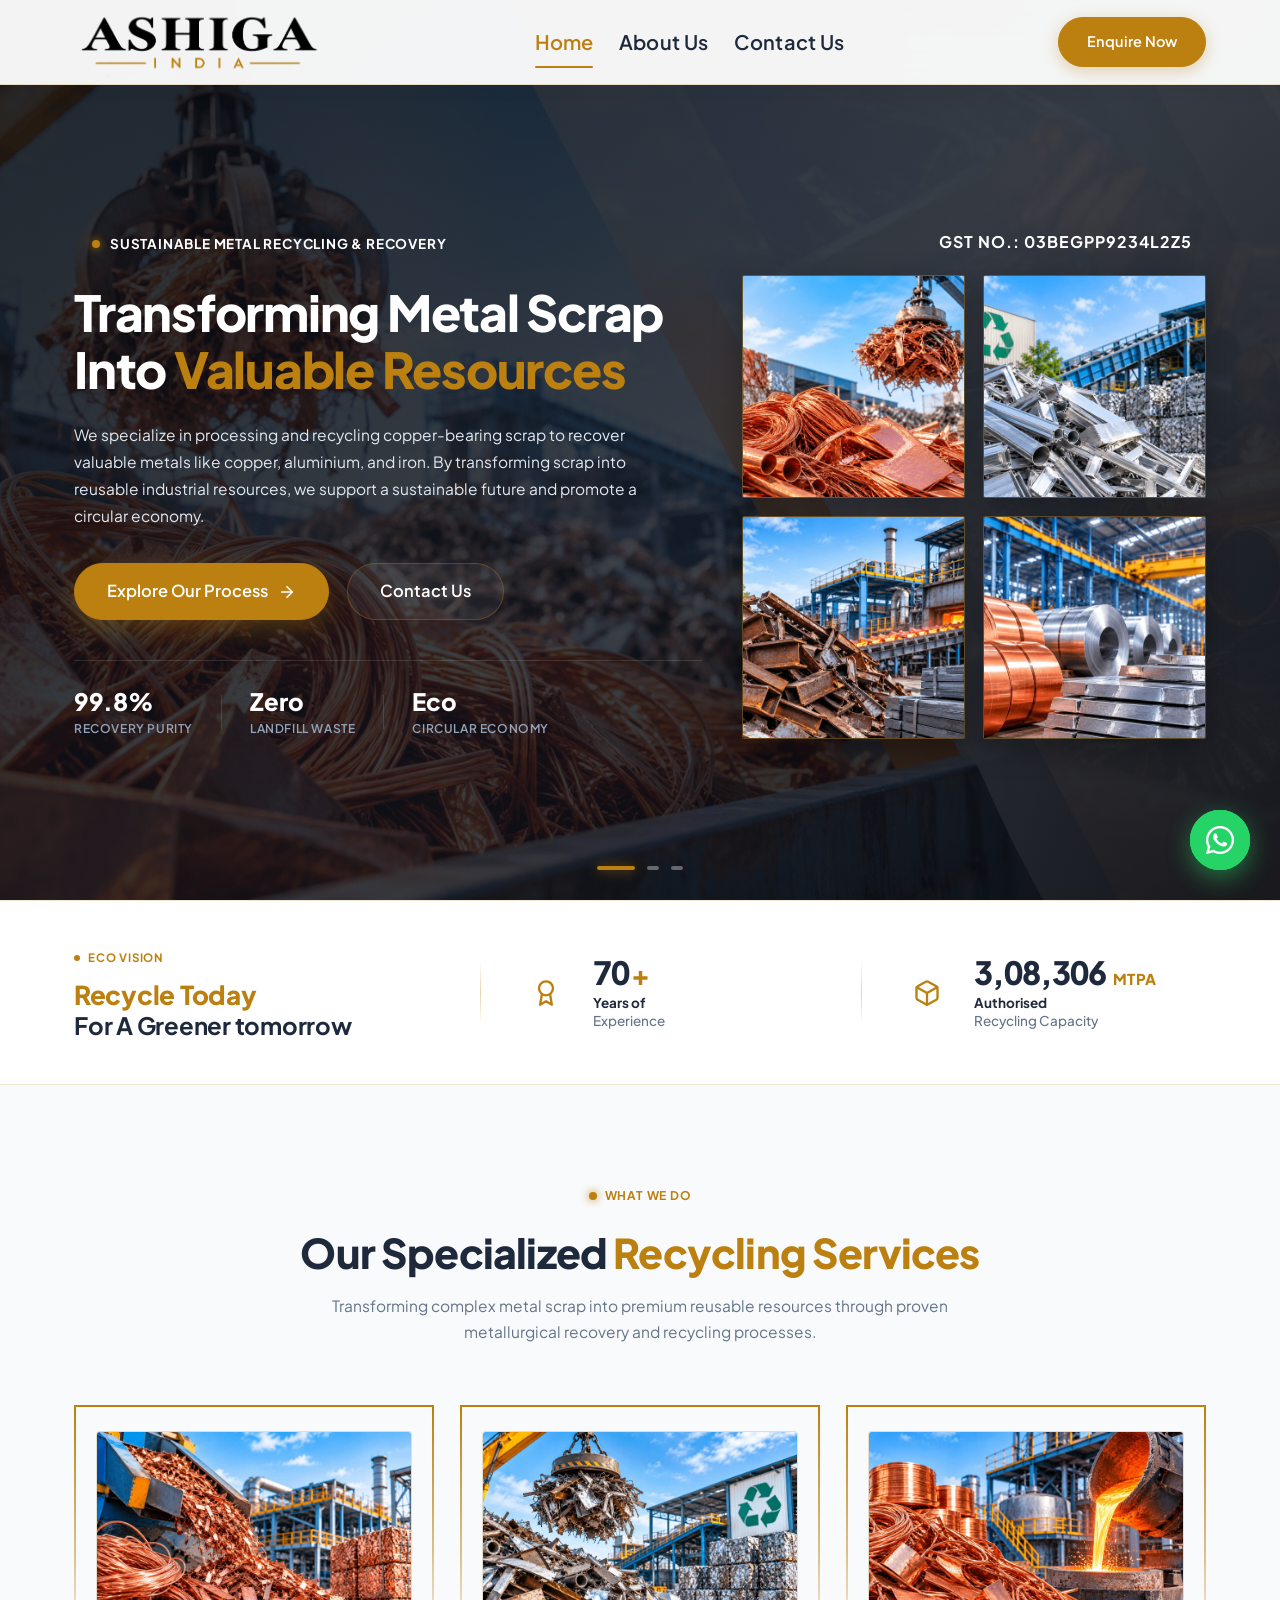
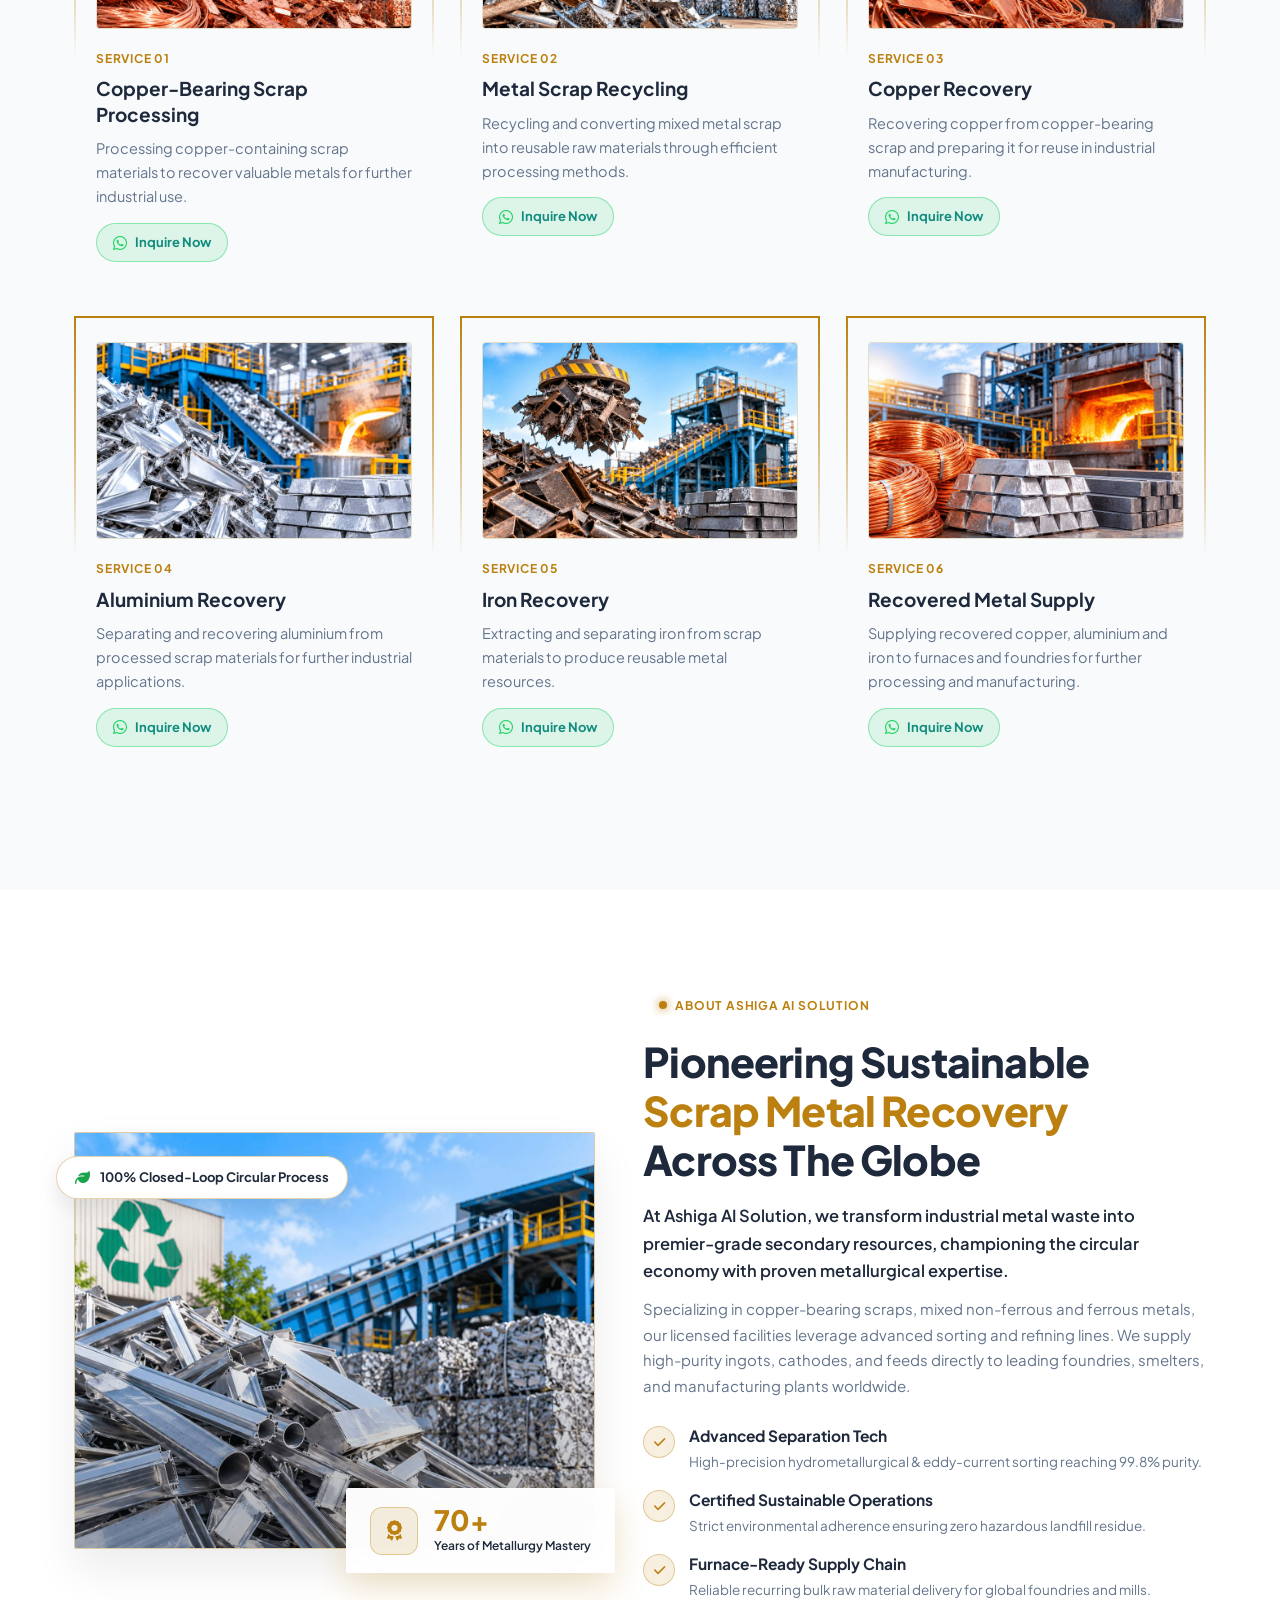
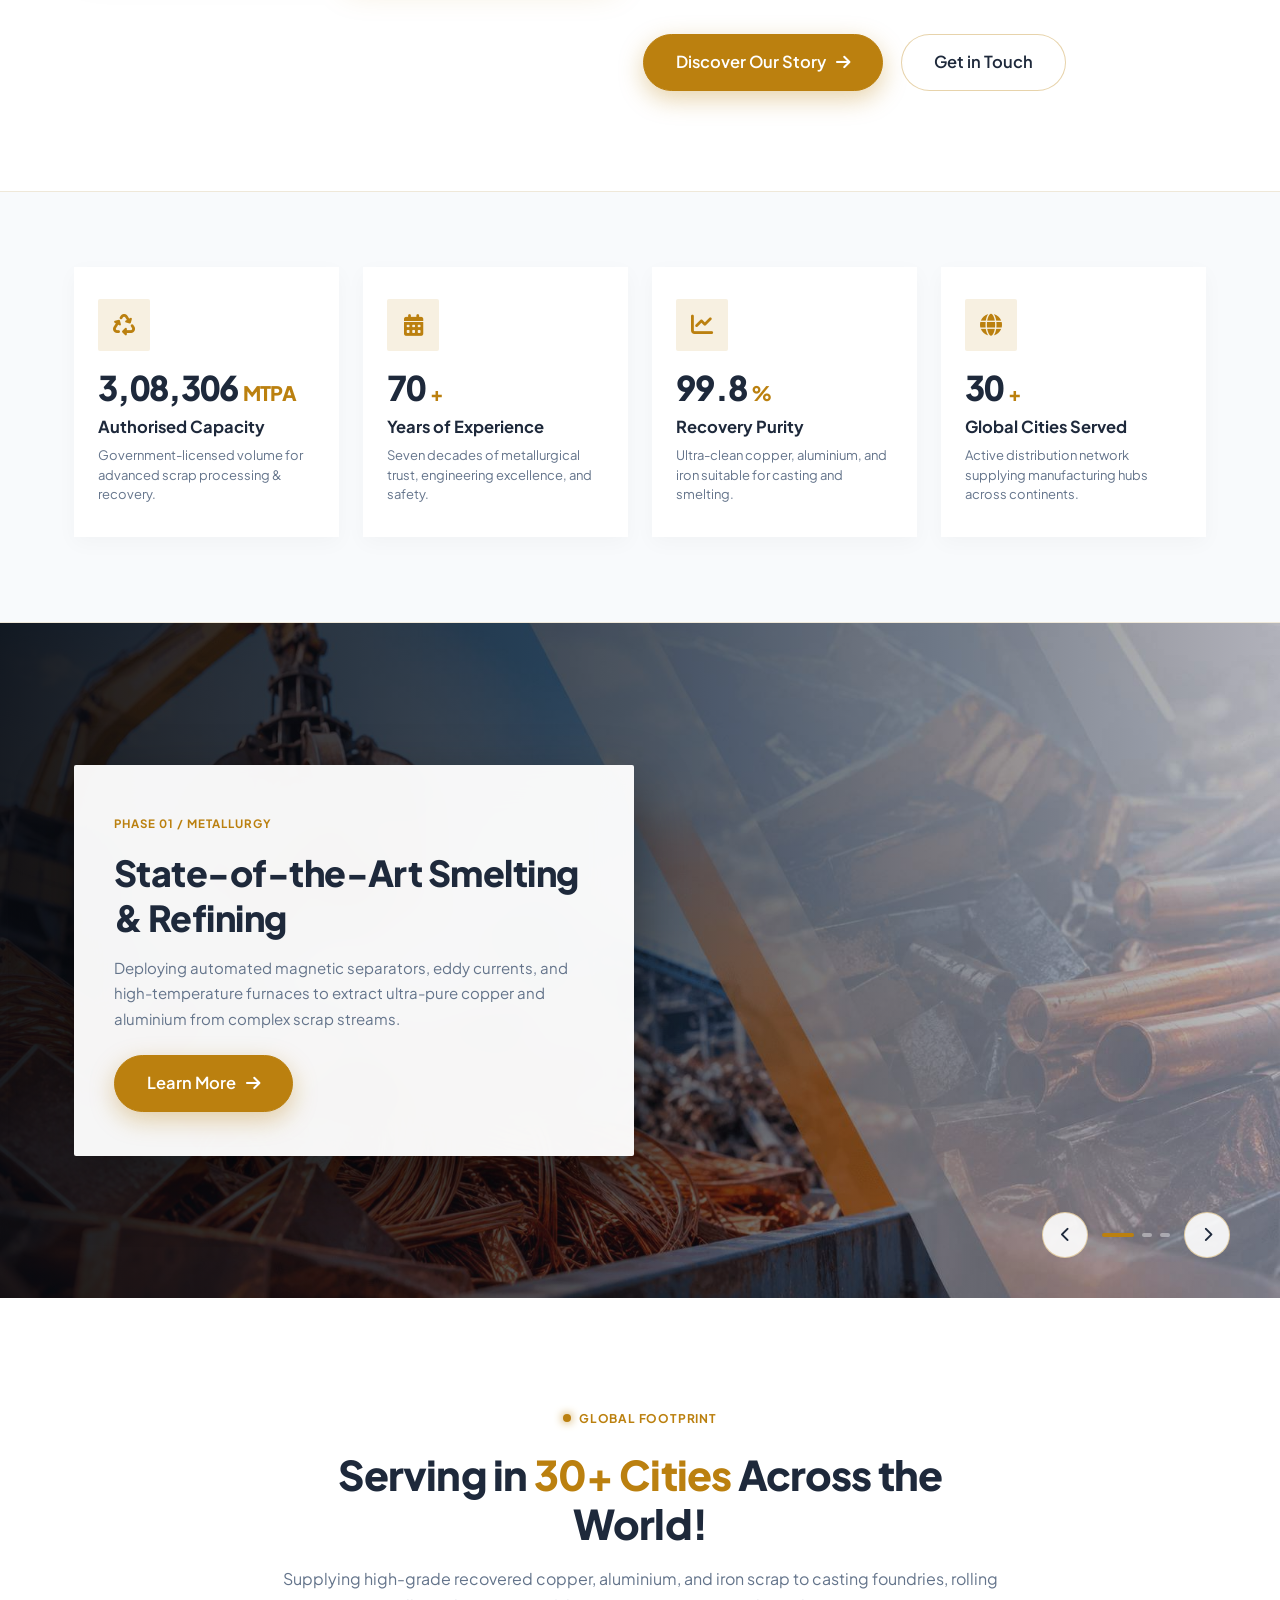
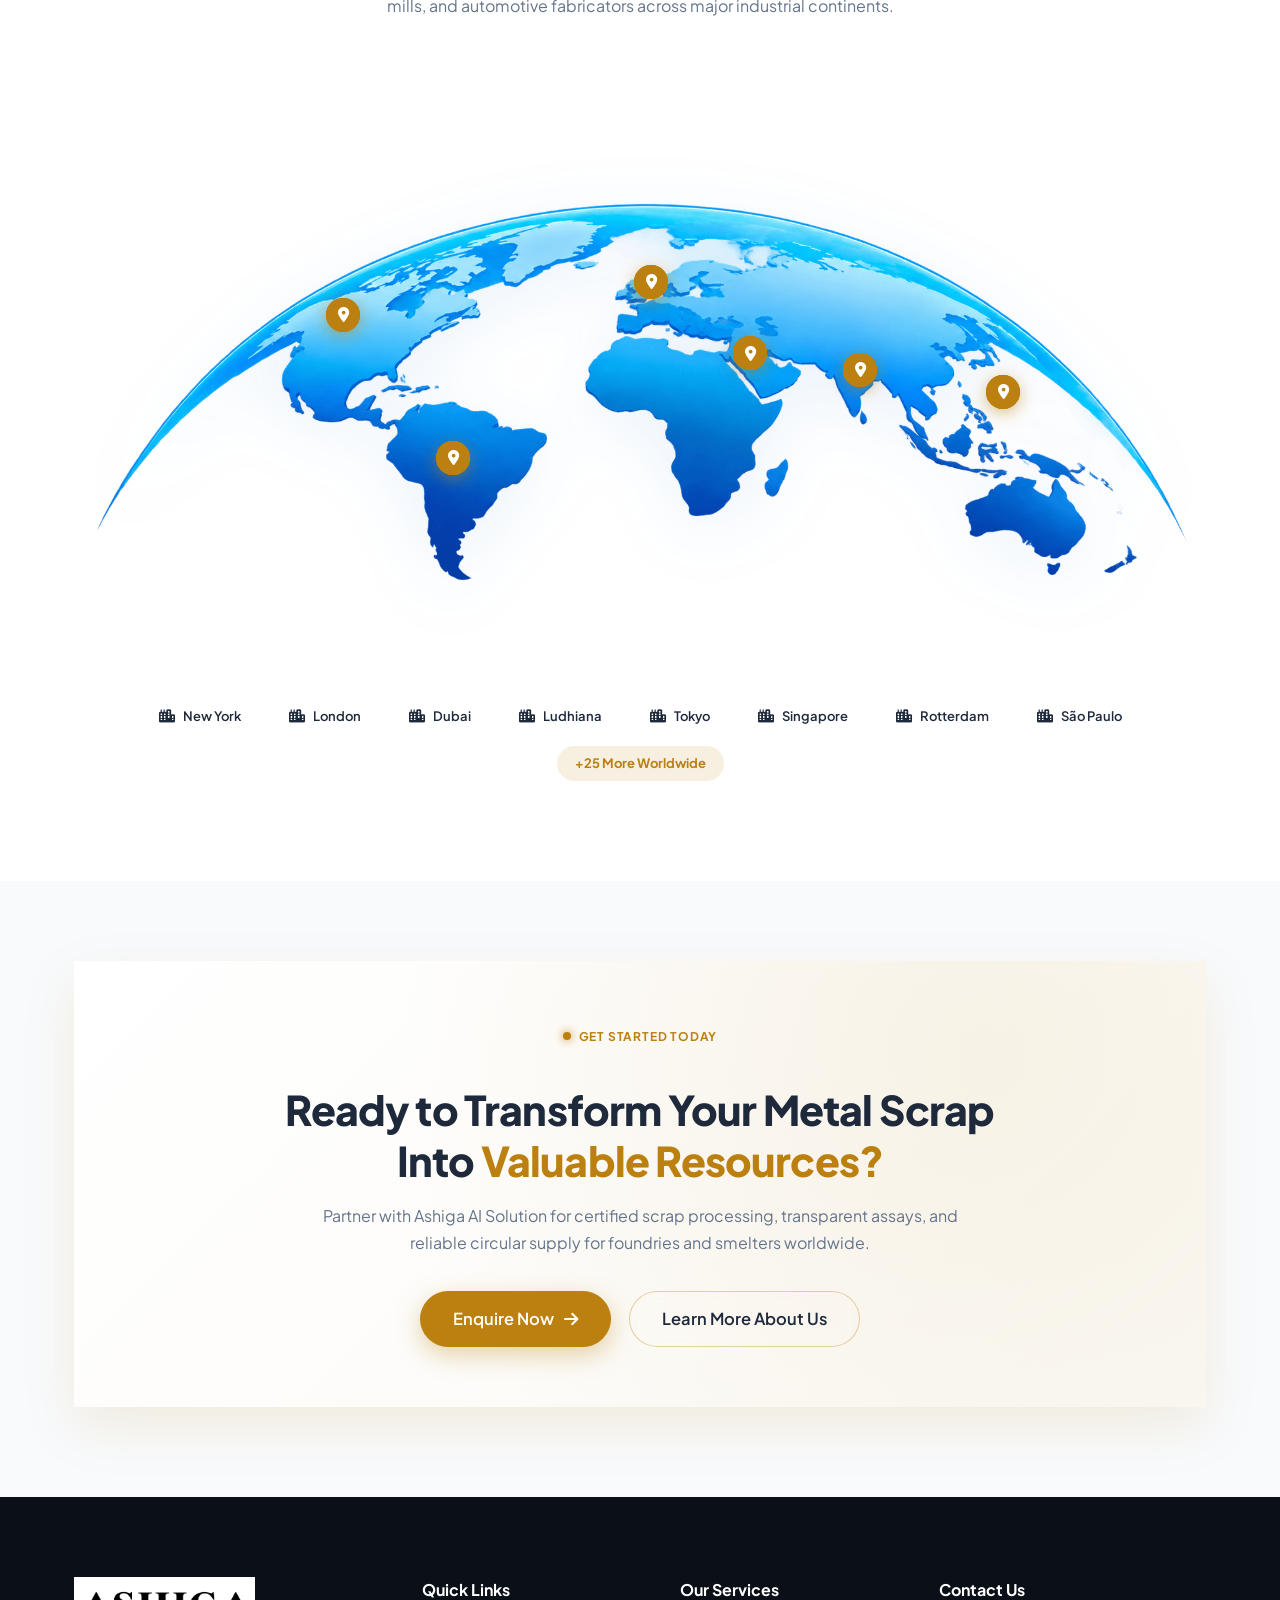
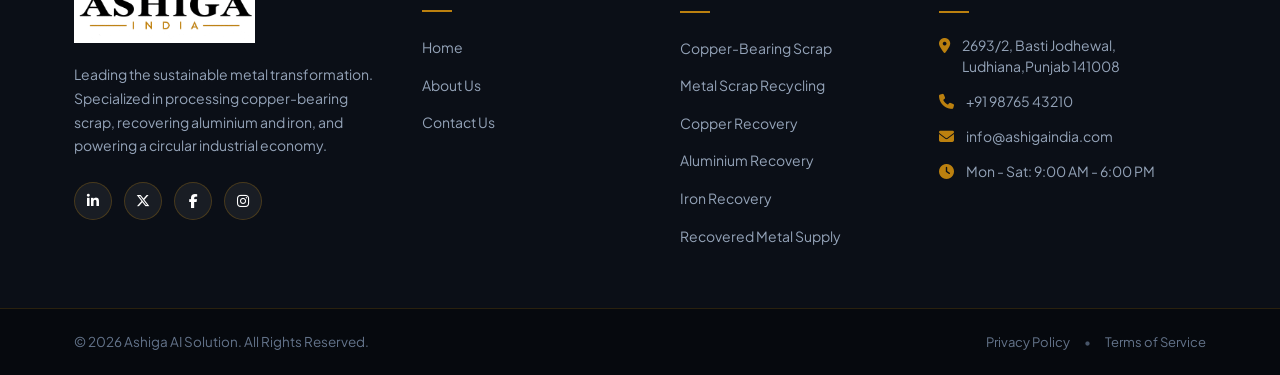
==== commit 03172b2b: "contact us link fixed" ====
--- a/index.html
+++ b/index.html
@@ -125,7 +125,7 @@
                                 <polyline points="12 5 19 12 12 19"></polyline>
                             </svg>
                         </a>
-                        <a href="#contact" class="btn btn-secondary">
+                        <a href="contact-us.html" class="btn btn-secondary">
                             <span>Contact Us</span>
                         </a>
                     </div>
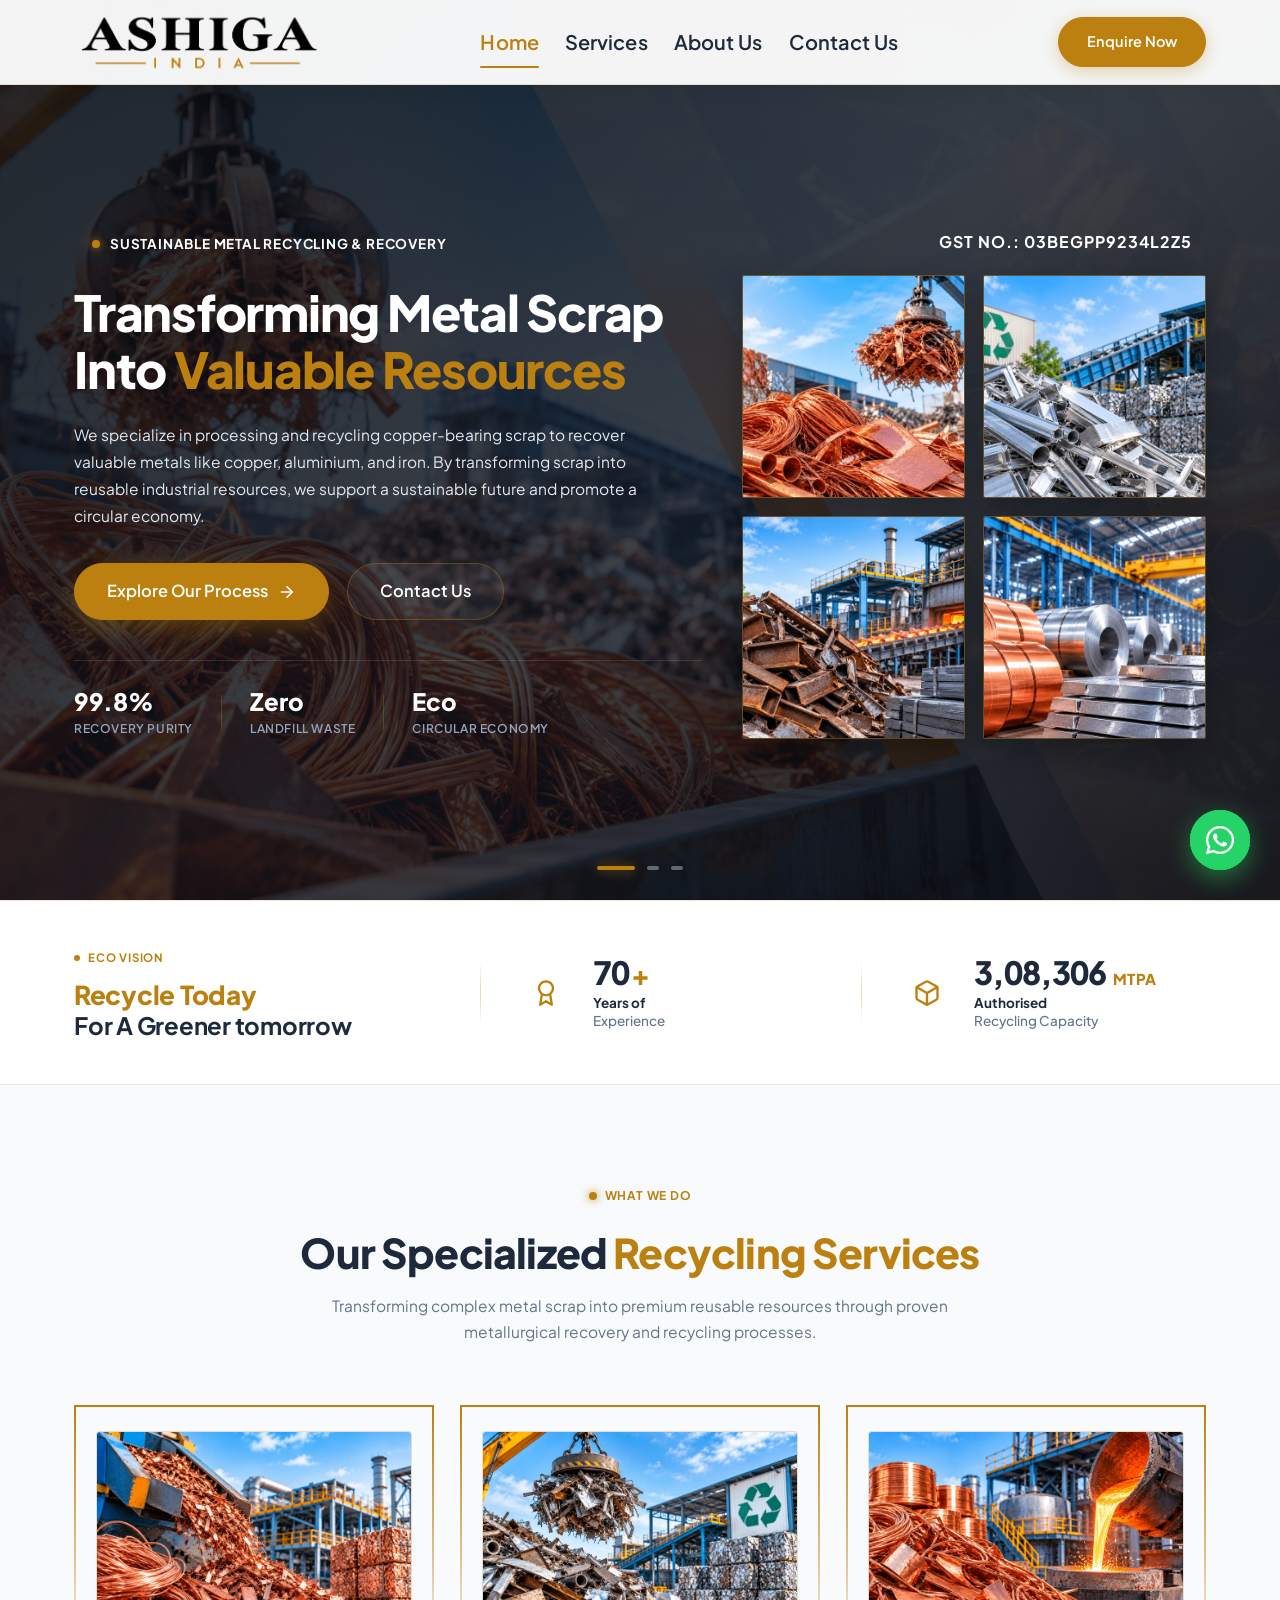
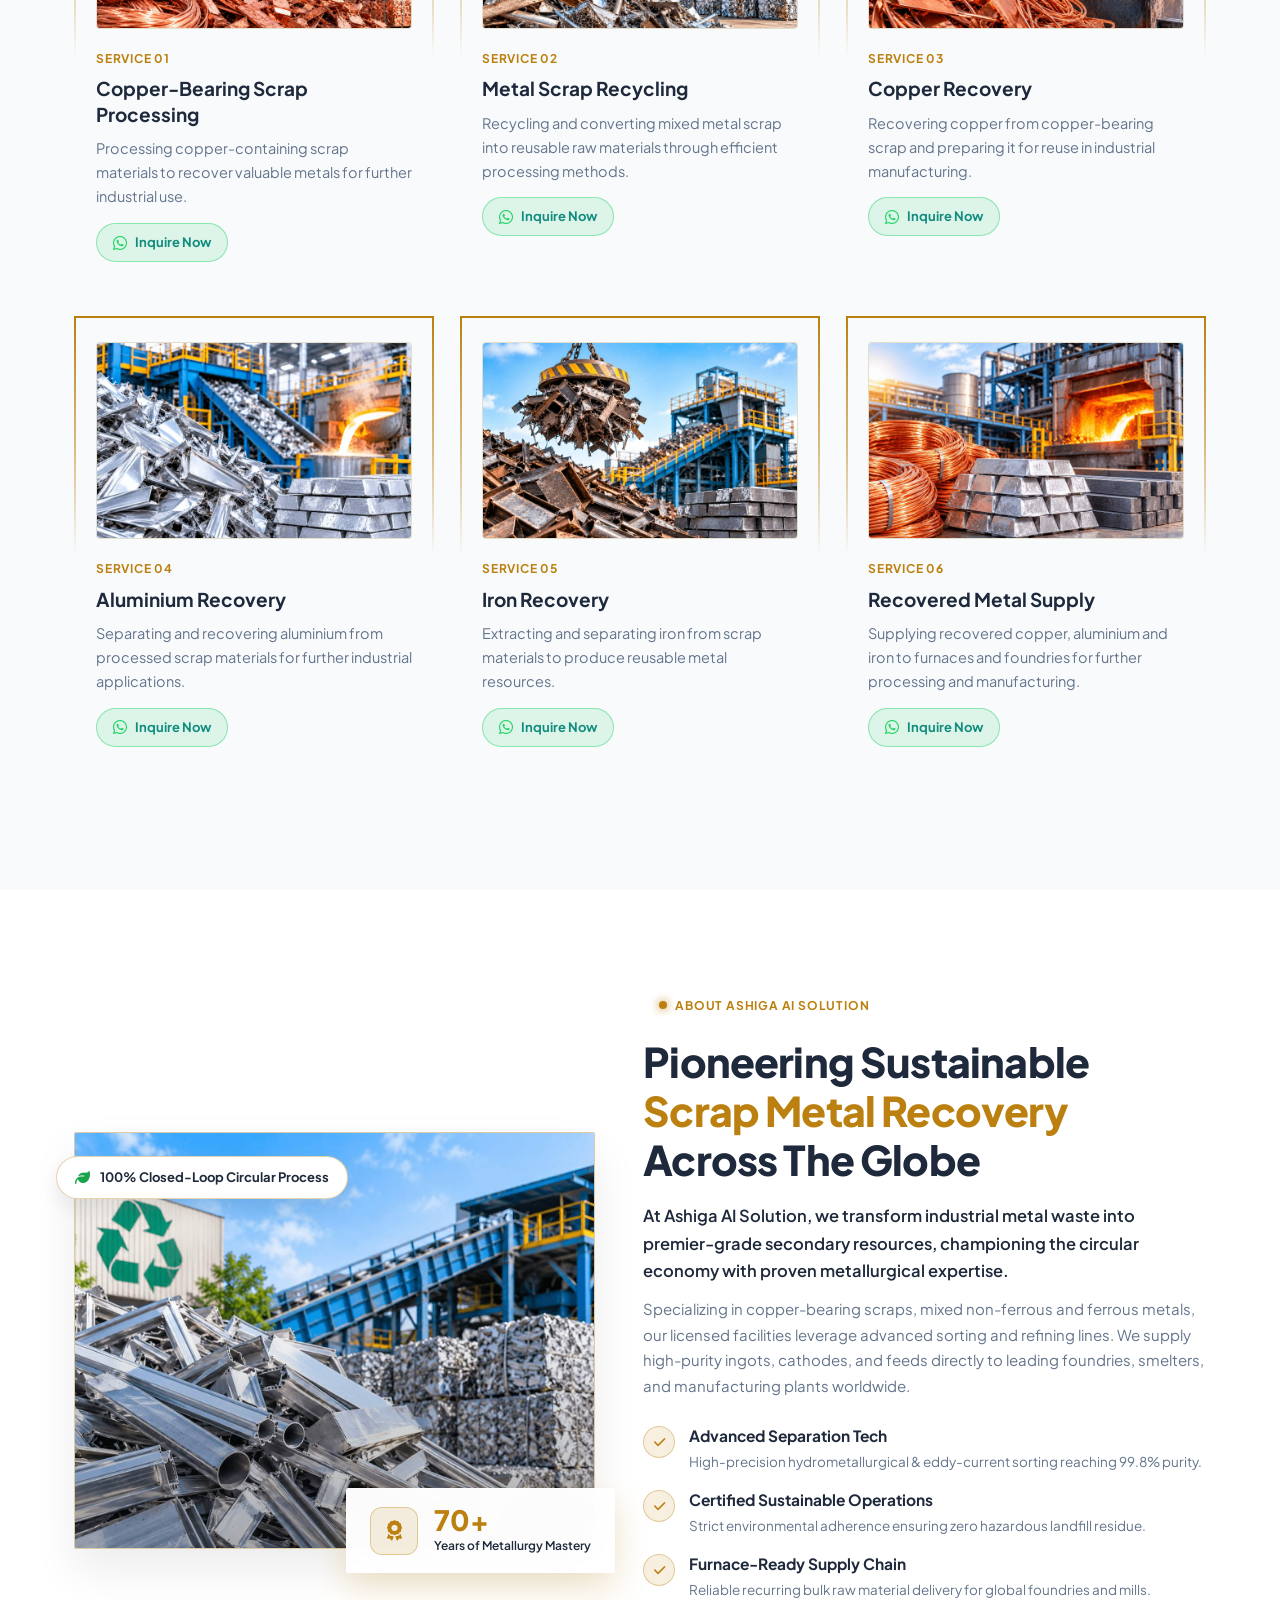
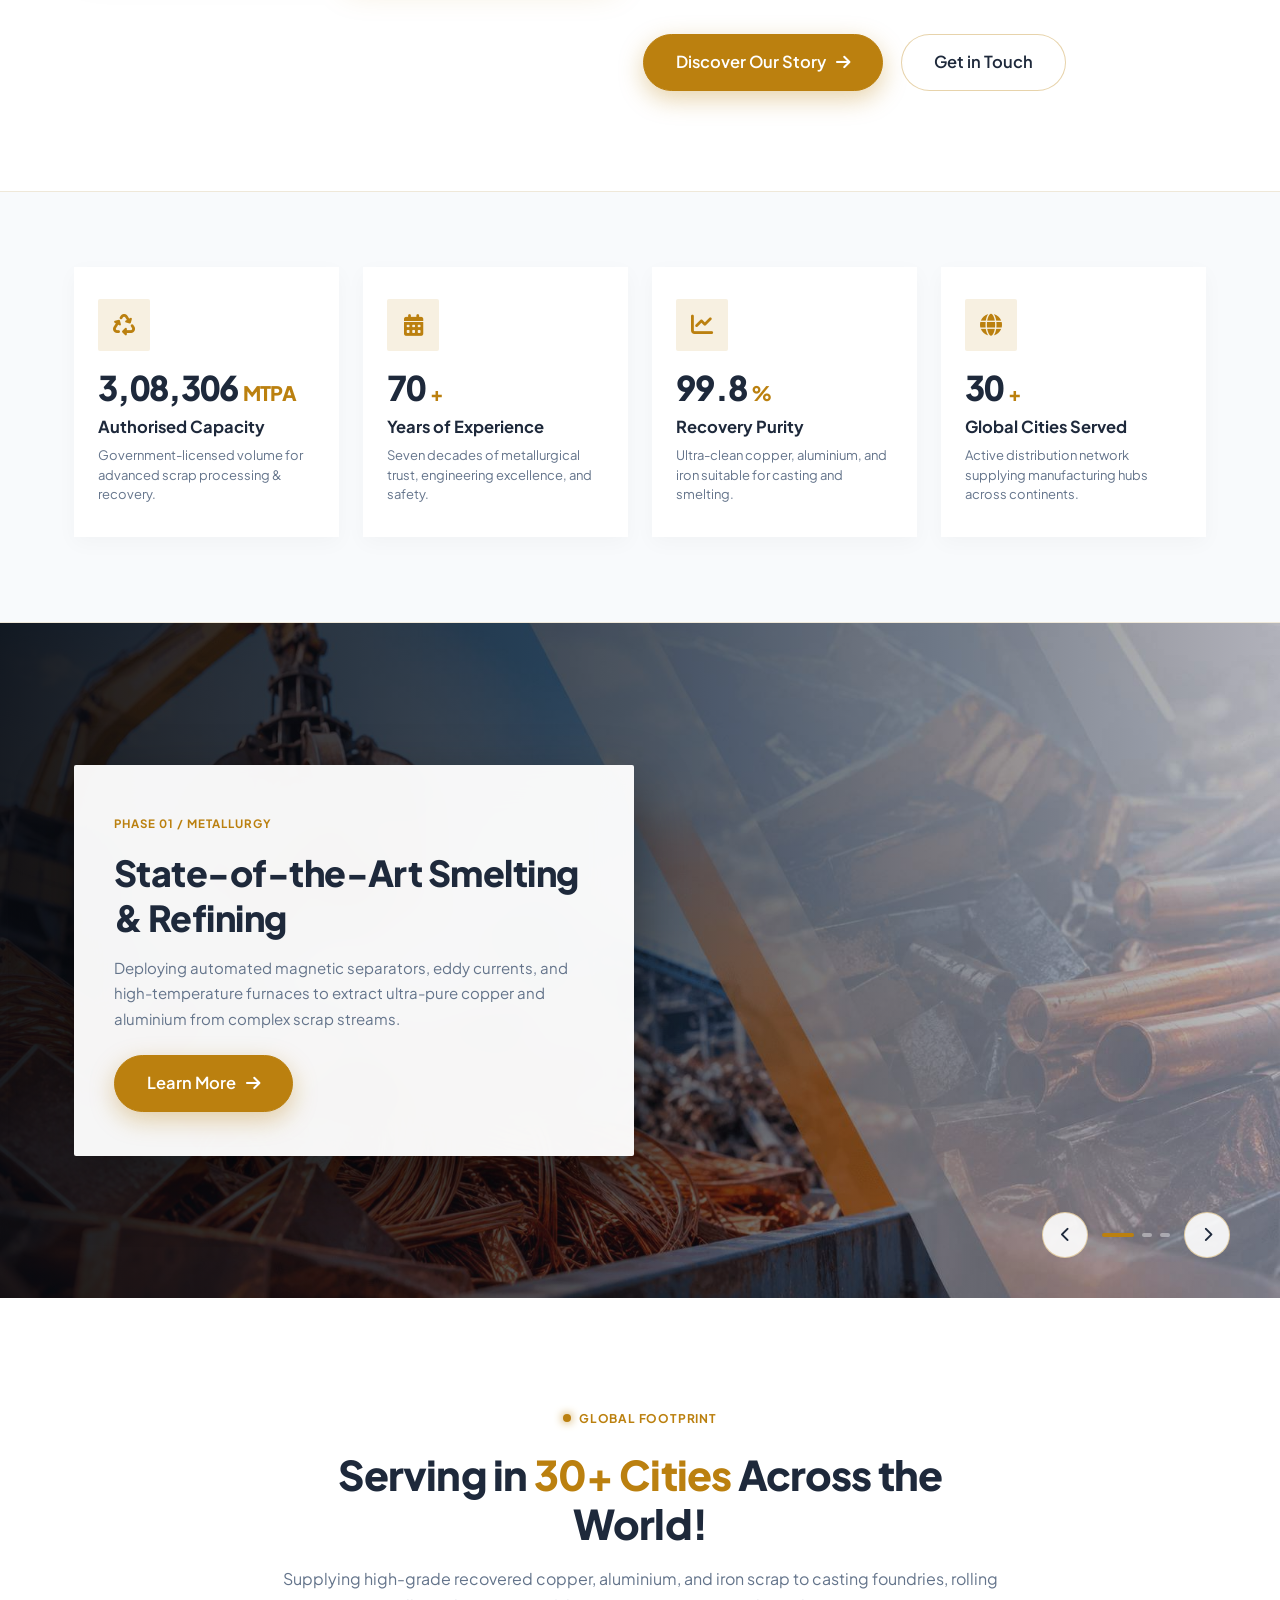
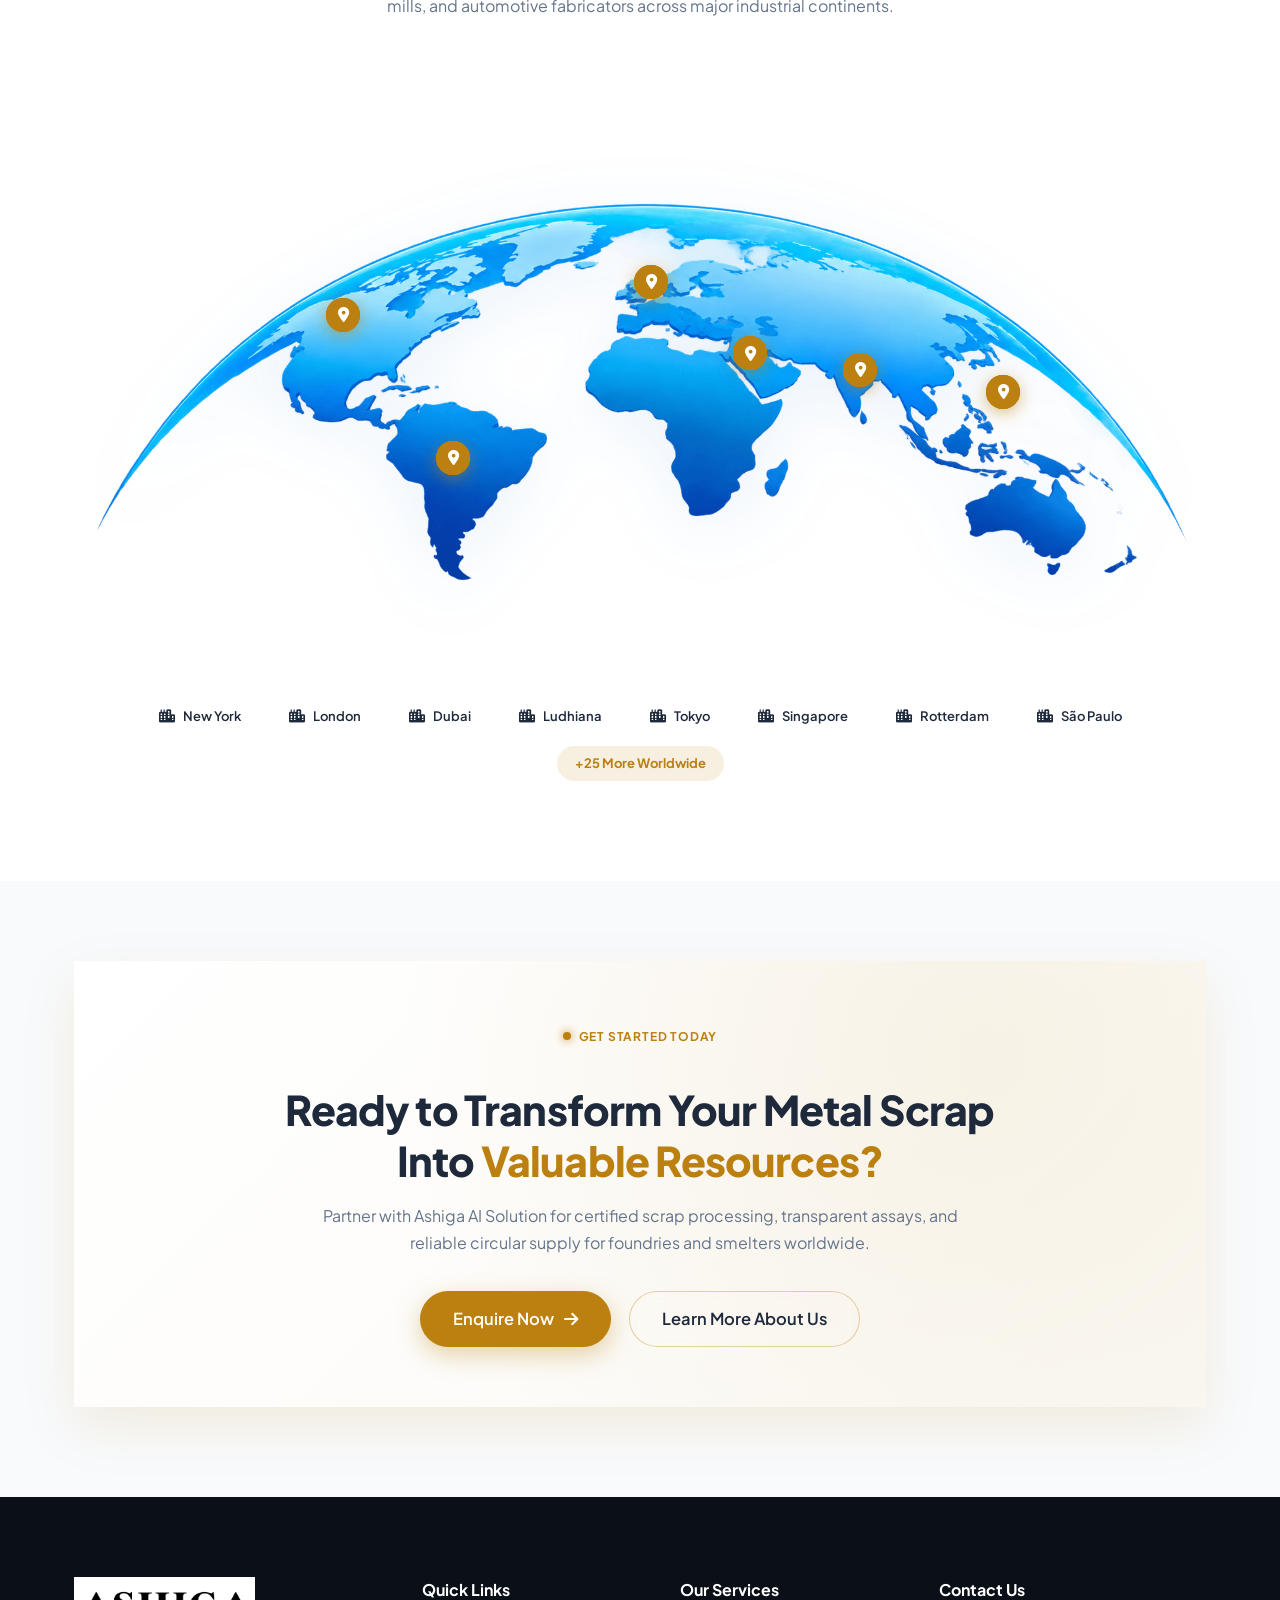
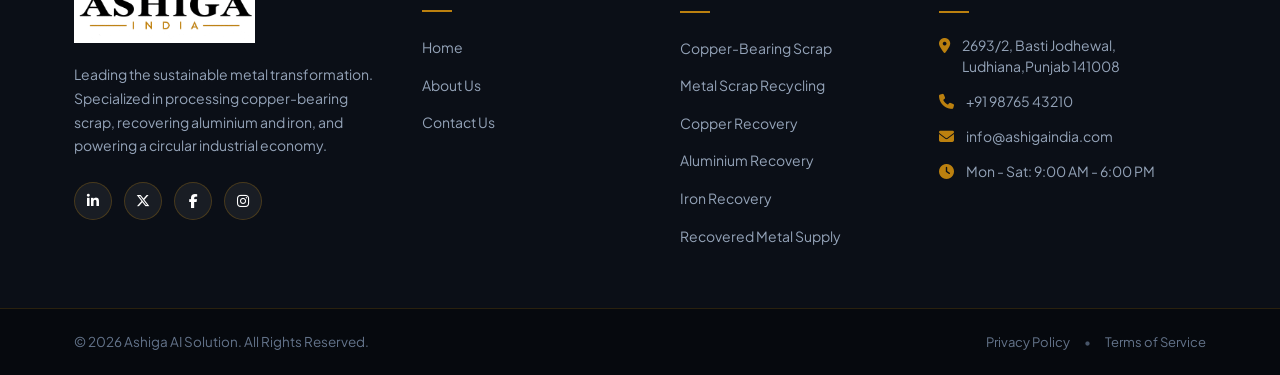
==== commit 4f899b09: "created sevices page" ====
--- a/index.html
+++ b/index.html
@@ -22,7 +22,7 @@
 <body>
 
     <!-- Header & Navigation -->
-    <header class="site-header">
+<header class="site-header">
         <nav class="navbar">
             <div class="nav-container">
                 <!-- Logo -->
@@ -34,6 +34,9 @@
                 <ul class="nav-menu" id="navMenu">
                     <li class="nav-item">
                         <a href="index.html" class="nav-link active">Home</a>
+                    </li>
+                    <li class="nav-item">
+                        <a href="serivces.html" class="nav-link">Services</a>
                     </li>
                     <li class="nav-item">
                         <a href="about-us.html" class="nav-link">About Us</a>
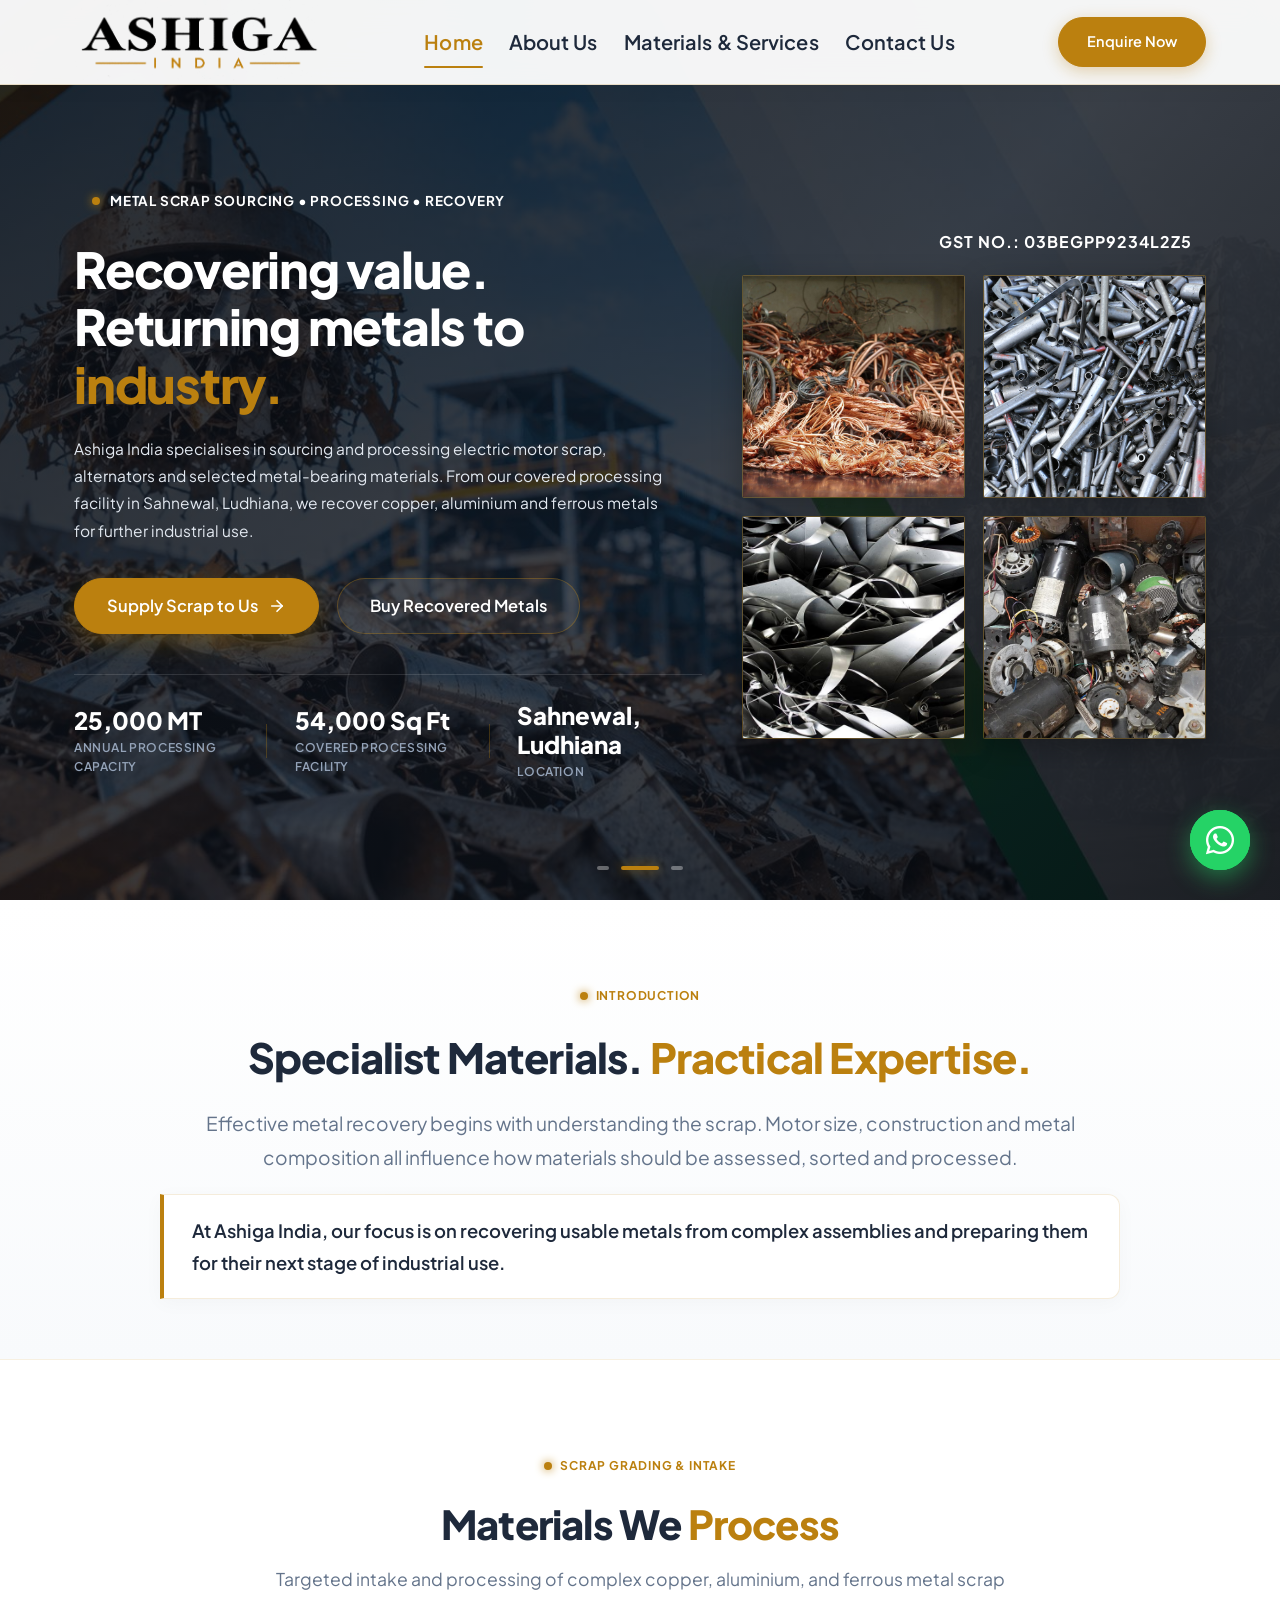
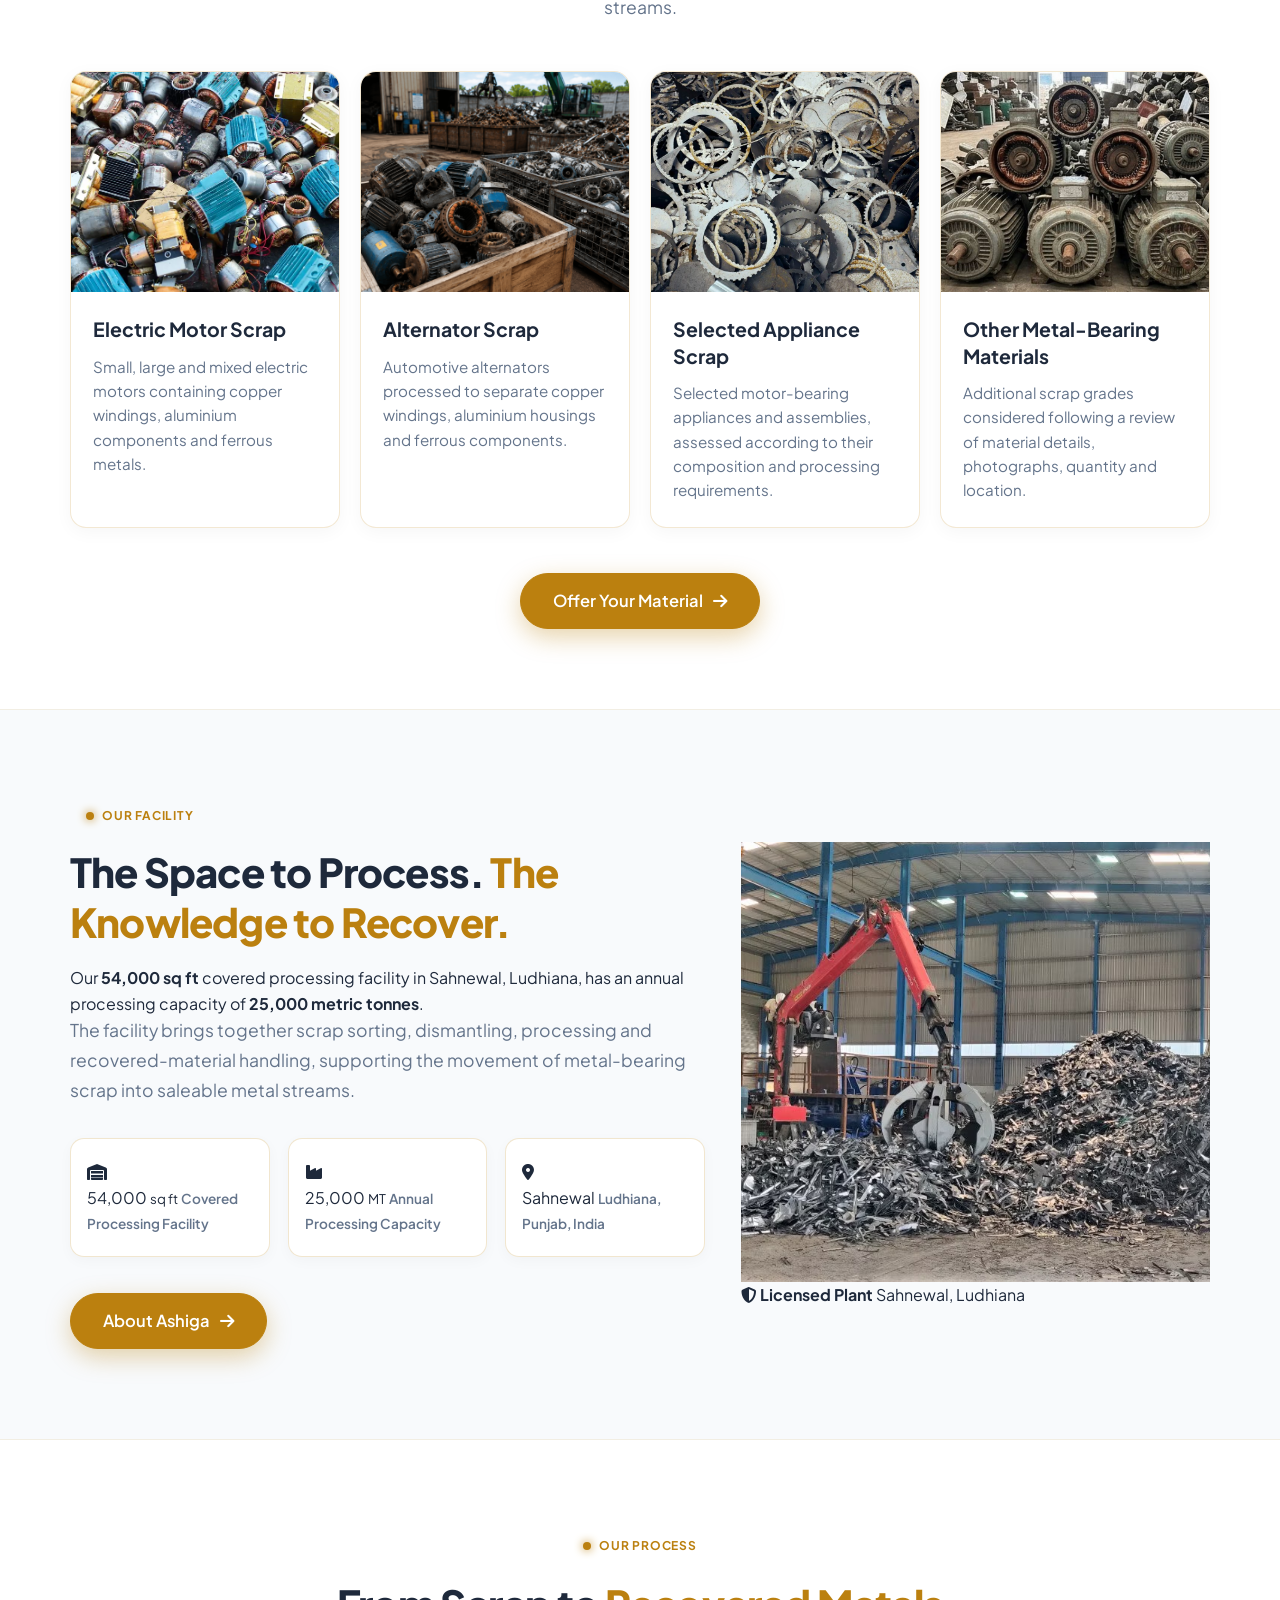
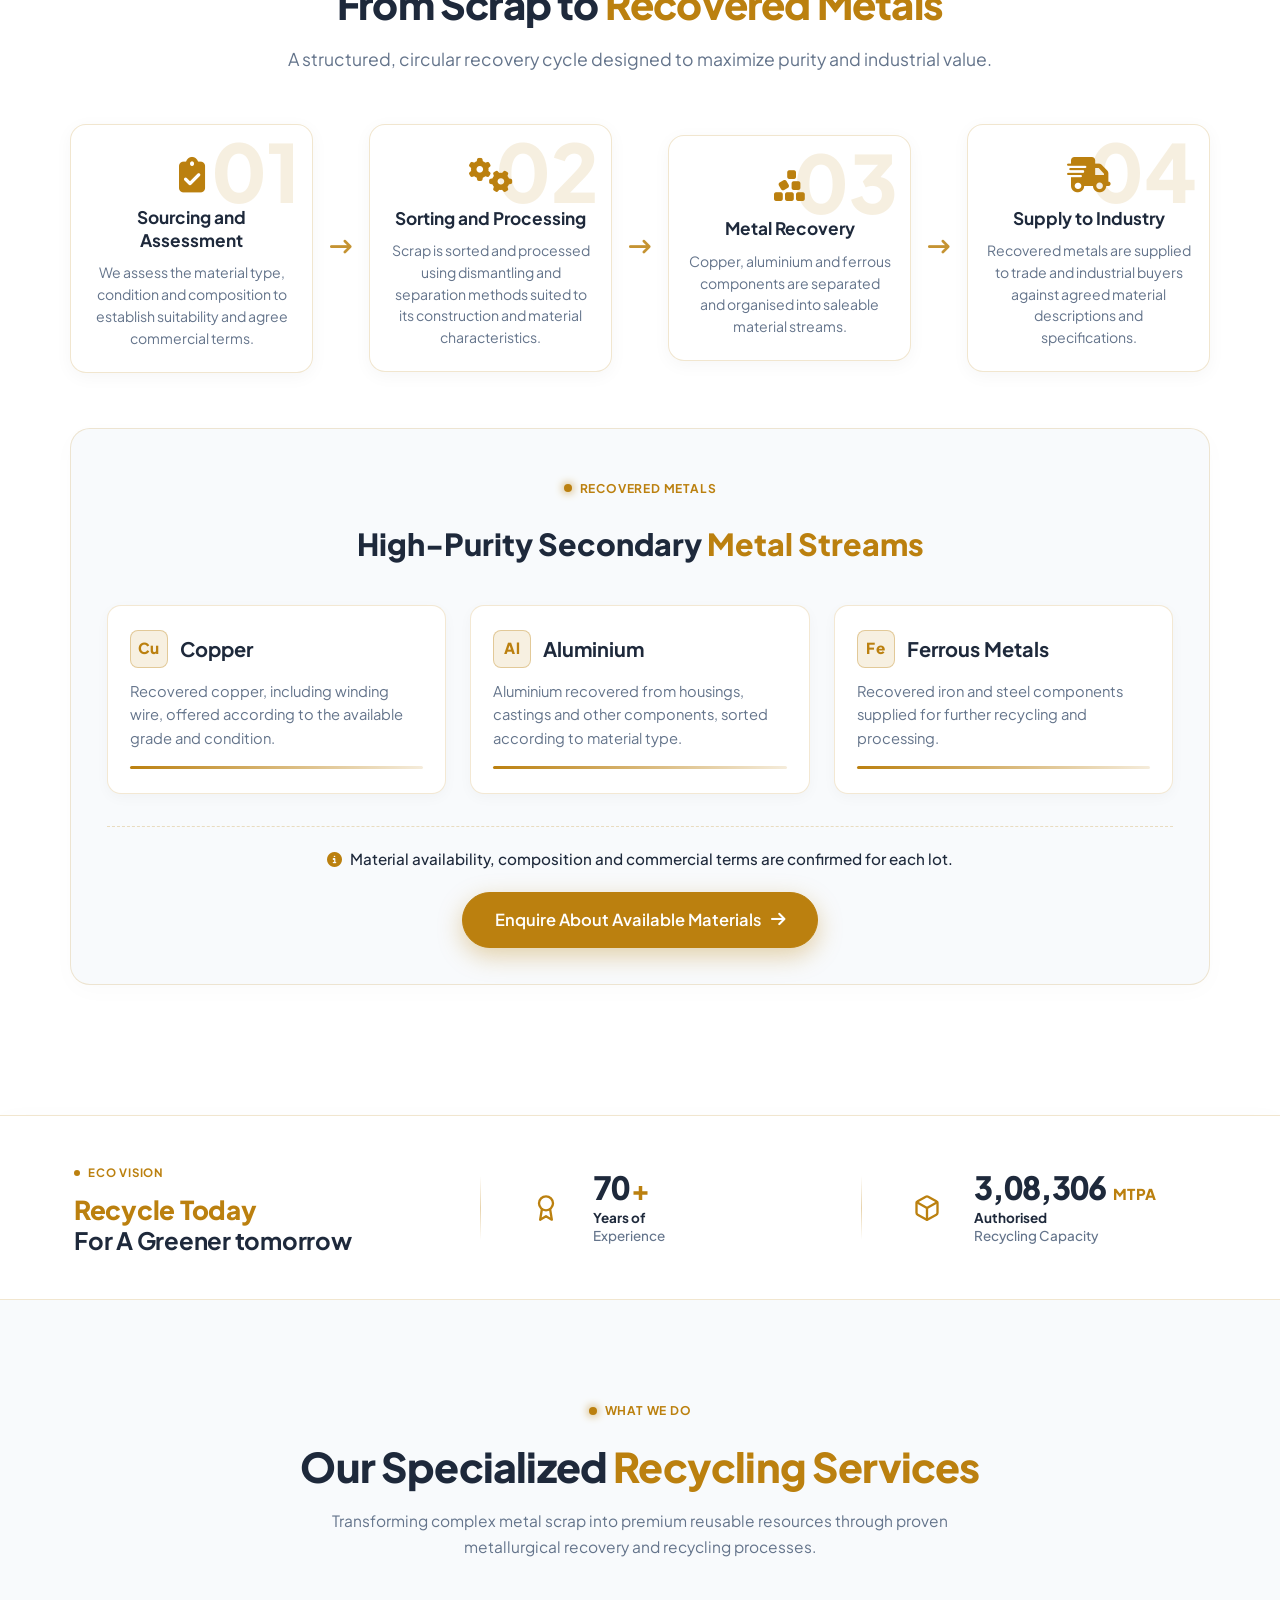
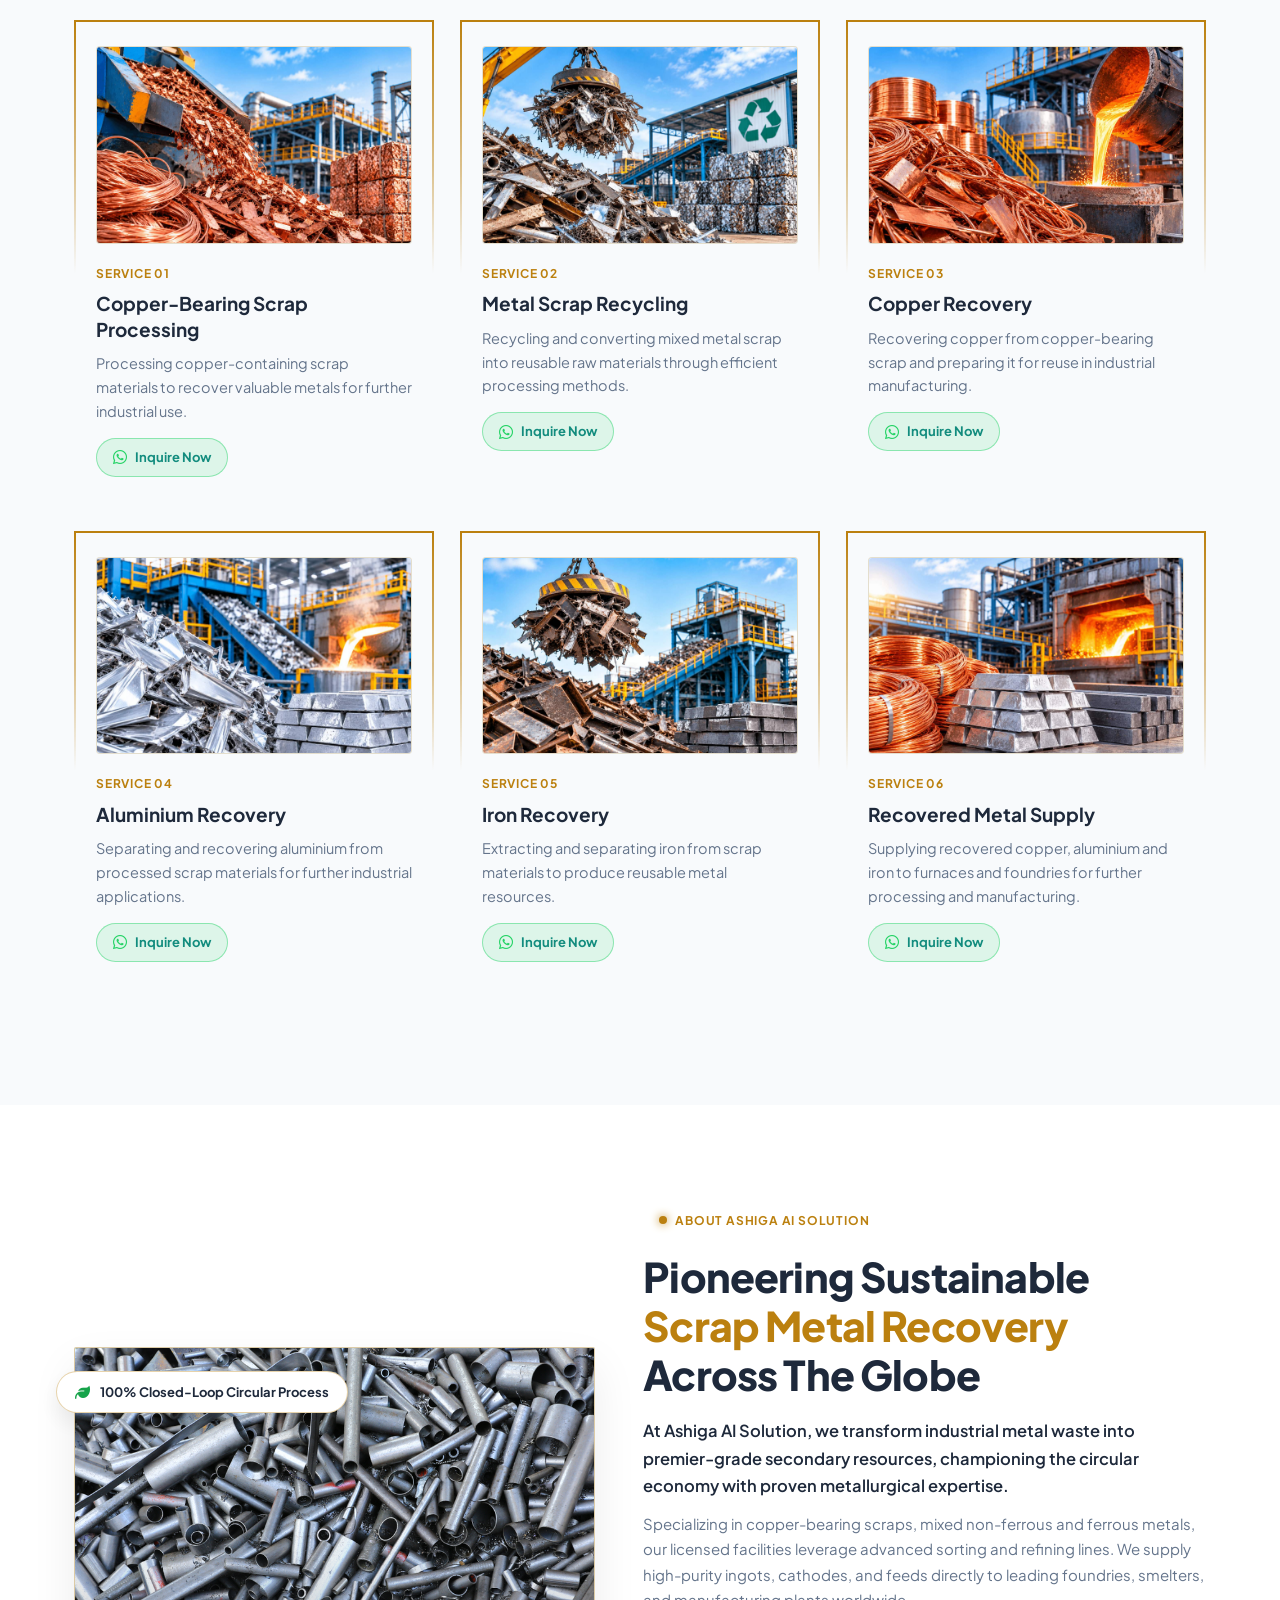
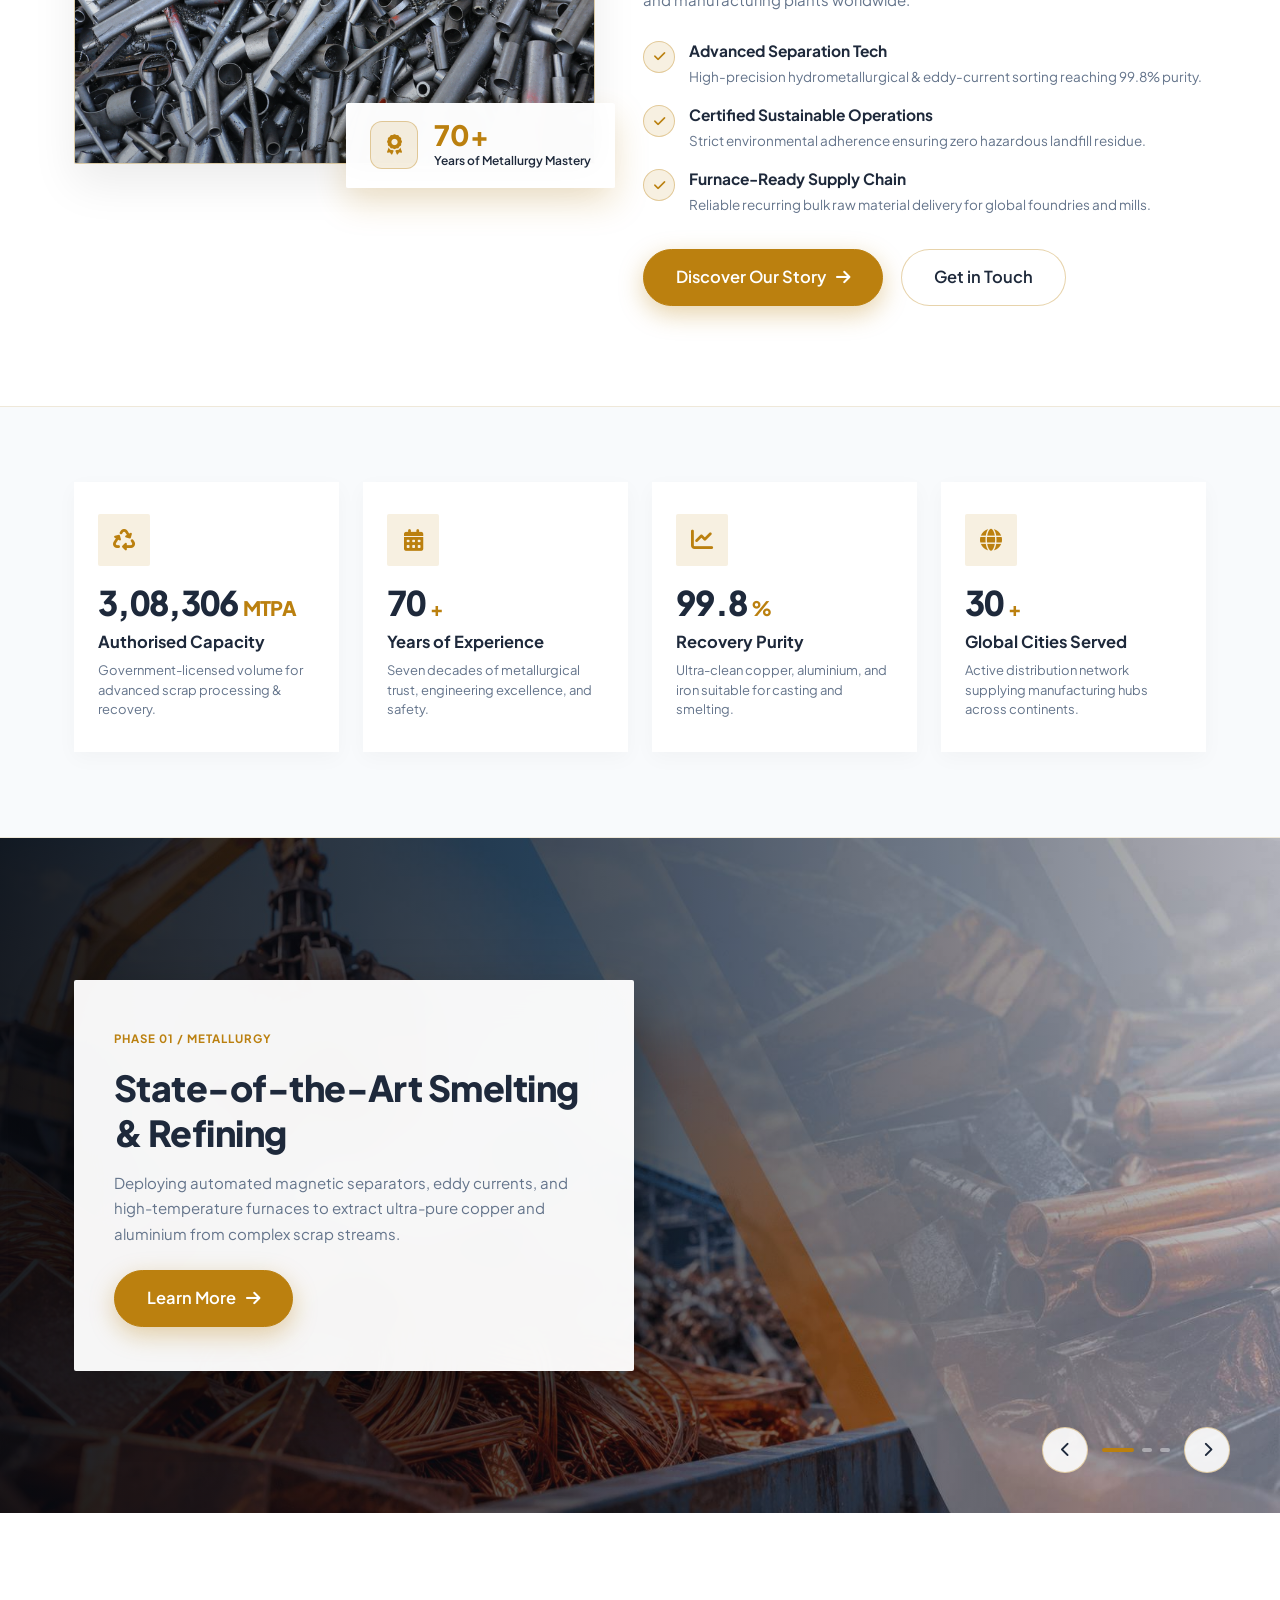
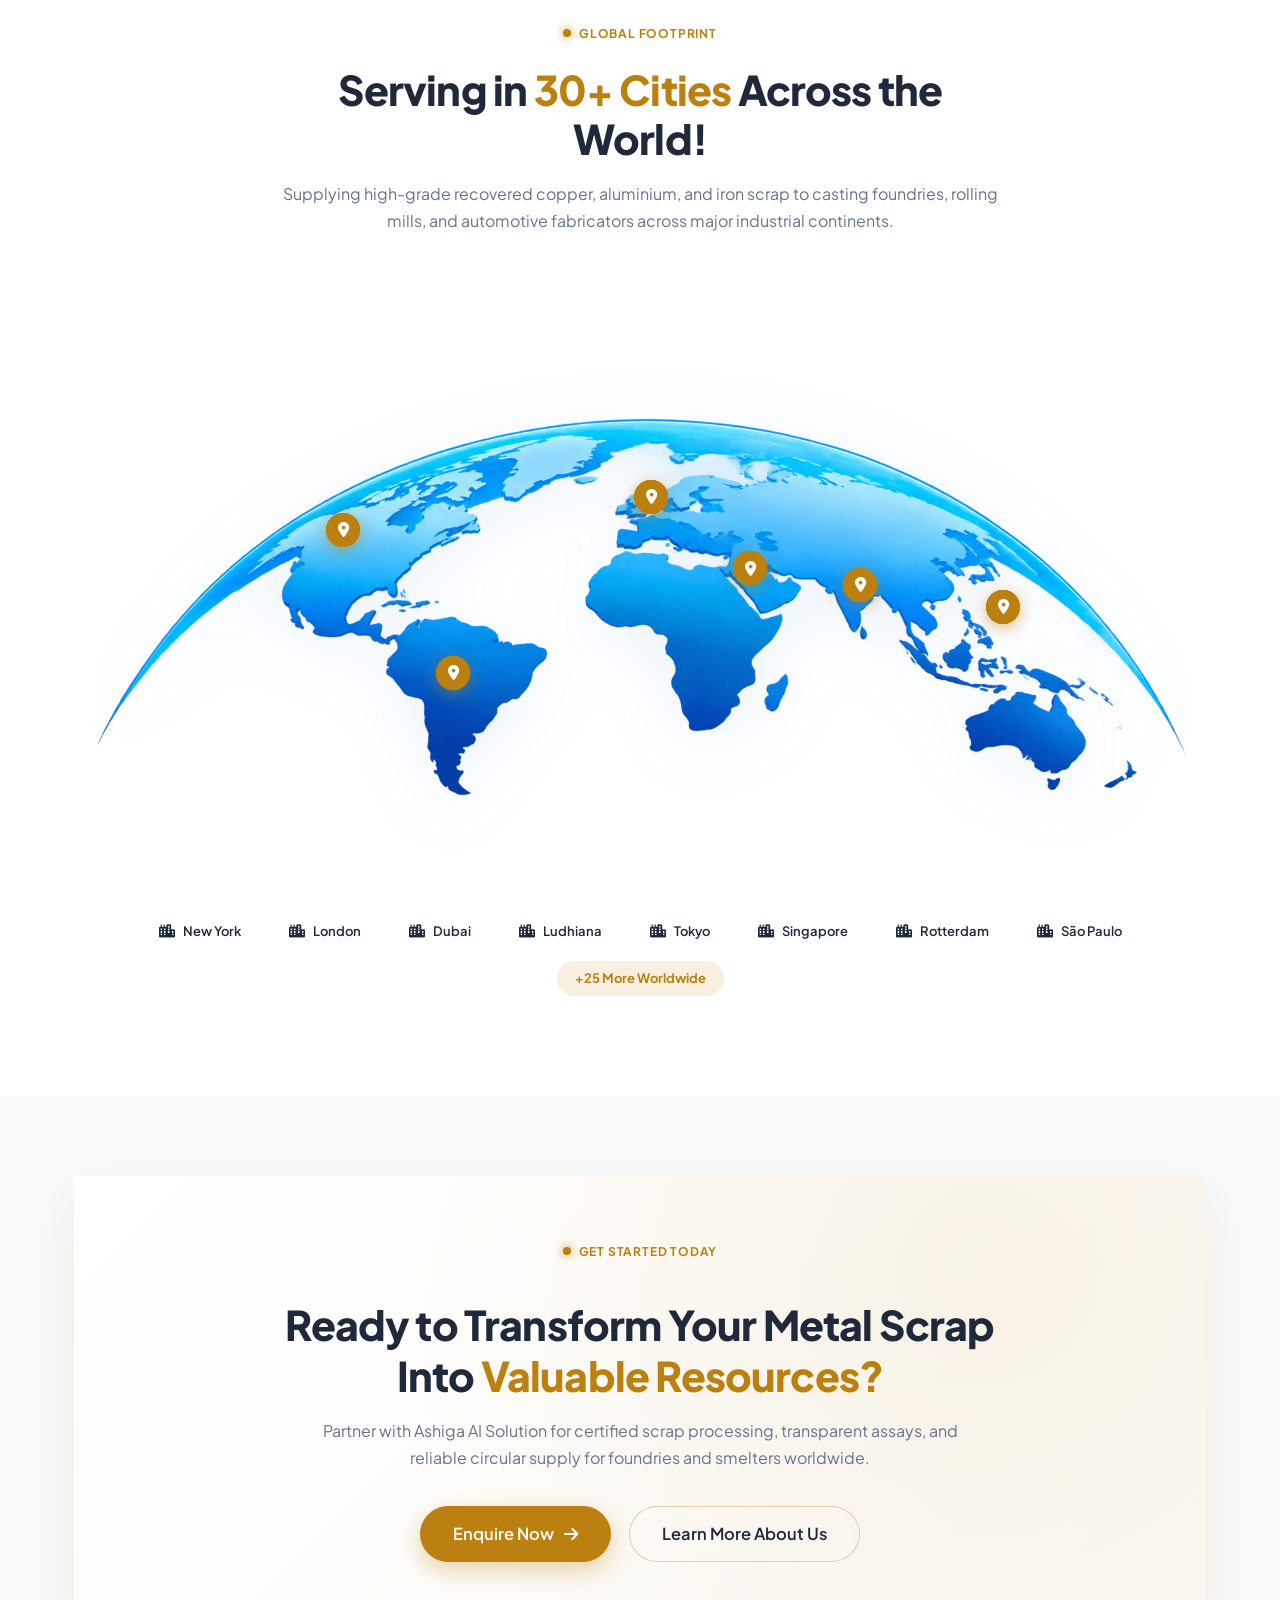
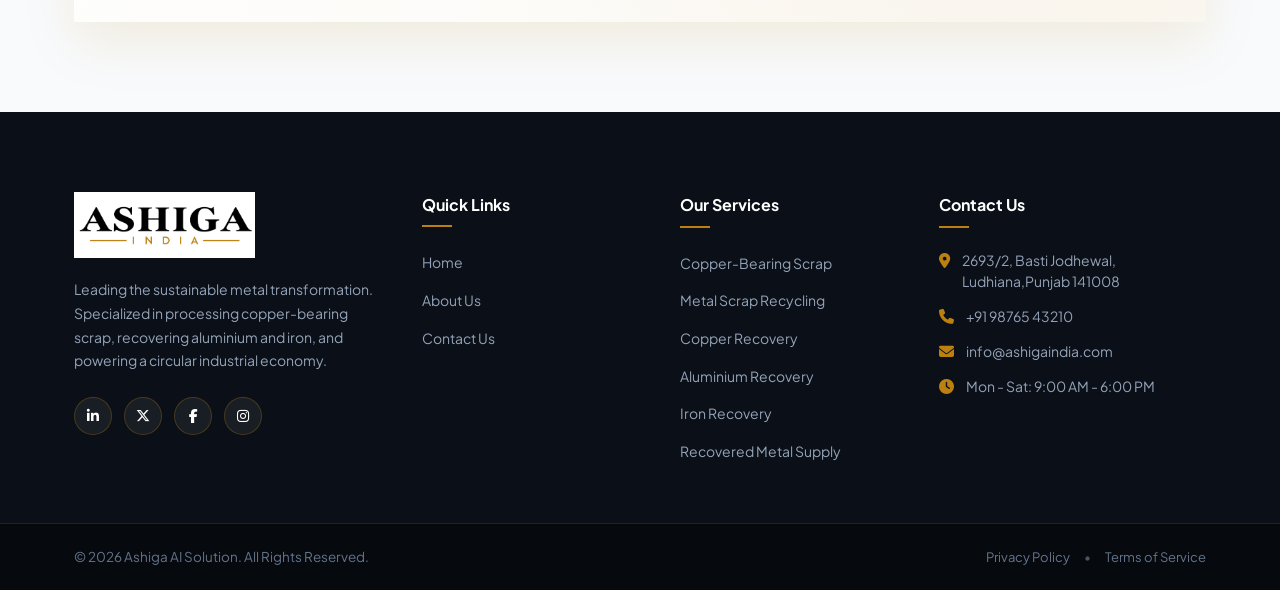
==== commit b81538ff: "images and content" ====
--- a/index.html
+++ b/index.html
@@ -4,7 +4,7 @@
 <head>
     <meta charset="UTF-8">
     <meta name="viewport" content="width=device-width, initial-scale=1.0">
-    <title>Ashiga AI Solution | Metal Recycling & Recovery</title>
+    <title>Ashiga India | Motor Scrap Processing & Metal Recovery</title>
     <link rel="icon" href="assets/favicon.ico">
     <!-- Google Fonts -->
     <link rel="preconnect" href="https://fonts.googleapis.com">
@@ -22,7 +22,7 @@
 <body>
 
     <!-- Header & Navigation -->
-<header class="site-header">
+    <header class="site-header">
         <nav class="navbar">
             <div class="nav-container">
                 <!-- Logo -->
@@ -36,10 +36,10 @@
                         <a href="index.html" class="nav-link active">Home</a>
                     </li>
                     <li class="nav-item">
-                        <a href="serivces.html" class="nav-link">Services</a>
+                        <a href="about-us.html" class="nav-link">About Us</a>
                     </li>
                     <li class="nav-item">
-                        <a href="about-us.html" class="nav-link">About Us</a>
+                        <a href="materials-serivces.html" class="nav-link">Materials & Services</a>
                     </li>
 
                     <li class="nav-item">
@@ -103,25 +103,23 @@
                     <!-- Tag Title -->
                     <div class="hero-tag">
                         <span class="tag-pulse"></span>
-                        <span class="tag-text">Sustainable Metal Recycling & Recovery</span>
+                        <span class="tag-text">METAL SCRAP SOURCING • PROCESSING • RECOVERY</span>
                     </div>
 
                     <!-- Main Title -->
                     <h1 class="hero-title">
-                        Transforming Metal Scrap Into <span class="highlight-text">Valuable Resources</span>
+                        Recovering value. Returning metals to <span class="highlight-text">industry.</span>
                     </h1>
 
                     <!-- Description -->
                     <p class="hero-description">
-                        We specialize in processing and recycling copper-bearing scrap to recover valuable metals like
-                        copper, aluminium, and iron. By transforming scrap into reusable industrial resources, we
-                        support a sustainable future and promote a circular economy.
+                       Ashiga India specialises in sourcing and processing electric motor scrap, alternators and selected metal-bearing materials. From our covered processing facility in Sahnewal, Ludhiana, we recover copper, aluminium and ferrous metals for further industrial use.
                     </p>
 
                     <!-- CTAs -->
                     <div class="hero-actions">
                         <a href="#process" class="btn btn-primary">
-                            <span>Explore Our Process</span>
+                            <span>Supply Scrap to Us</span>
                             <svg class="btn-icon" width="18" height="18" viewBox="0 0 24 24" fill="none"
                                 stroke="currentColor" stroke-width="2.2" stroke-linecap="round" stroke-linejoin="round">
                                 <line x1="5" y1="12" x2="19" y2="12"></line>
@@ -129,25 +127,25 @@
                             </svg>
                         </a>
                         <a href="contact-us.html" class="btn btn-secondary">
-                            <span>Contact Us</span>
+                            <span>Buy Recovered Metals</span>
                         </a>
                     </div>
 
                     <!-- Trust / Highlights micro metrics -->
                     <div class="hero-stats">
                         <div class="stat-item">
-                            <span class="stat-value">99.8%</span>
-                            <span class="stat-label">Recovery Purity</span>
+                            <span class="stat-value">25,000 MT</span>
+                            <span class="stat-label">Annual Processing Capacity</span>
                         </div>
                         <div class="stat-divider"></div>
                         <div class="stat-item">
-                            <span class="stat-value">Zero</span>
-                            <span class="stat-label">Landfill Waste</span>
+                            <span class="stat-value">54,000 Sq Ft</span>
+                            <span class="stat-label">Covered Processing Facility</span>
                         </div>
                         <div class="stat-divider"></div>
                         <div class="stat-item">
-                            <span class="stat-value">Eco</span>
-                            <span class="stat-label">Circular Economy</span>
+                            <span class="stat-value">Sahnewal, Ludhiana</span>
+                            <span class="stat-label">Location</span>
                         </div>
                     </div>
                 </div>
@@ -201,7 +199,7 @@
 
                         <!-- Grid Image 3: Add your image in src="" -->
                         <div class="grid-card">
-                            <img src="assets/hero3.jpg" alt="Iron Recovery" class="grid-card-img">
+                            <img src="assets/hero33.jpg" alt="Iron Recovery" class="grid-card-img">
                             <div class="grid-placeholder">
                                 <div class="placeholder-icon">
                                     <svg width="28" height="28" viewBox="0 0 24 24" fill="none" stroke="#BB800F"
@@ -212,16 +210,16 @@
                                     </svg>
                                 </div>
                                 <span class="placeholder-tag">Slot 03</span>
-                                <span class="placeholder-title">Iron Processing</span>
+                                <span class="placeholder-title">Ferrous Metals</span>
                             </div>
                             <div class="grid-card-overlay">
-                                <span class="card-caption">Iron Processing</span>
+                                <span class="card-caption">Ferrous Metals</span>
                             </div>
                         </div>
 
                         <!-- Grid Image 4: Add your image in src="" -->
                         <div class="grid-card">
-                            <img src="assets/hero4.jpg " alt="Industrial Recycling" class="grid-card-img">
+                            <img src="assets/hero44.jpg " alt="Industrial Recycling" class="grid-card-img">
                             <div class="grid-placeholder">
                                 <div class="placeholder-icon">
                                     <svg width="28" height="28" viewBox="0 0 24 24" fill="none" stroke="#BB800F"
@@ -232,10 +230,10 @@
                                     </svg>
                                 </div>
                                 <span class="placeholder-tag">Slot 04</span>
-                                <span class="placeholder-title">Refined Ingot / Output</span>
+                                <span class="placeholder-title">Motor Scrap</span>
                             </div>
                             <div class="grid-card-overlay">
-                                <span class="card-caption">Refined Output</span>
+                                <span class="card-caption">Motor Scrap</span>
                             </div>
                         </div>
                     </div>
@@ -247,6 +245,331 @@
                 <button class="slider-dot active" data-slide="0" aria-label="Go to Slide 1"></button>
                 <button class="slider-dot" data-slide="1" aria-label="Go to Slide 2"></button>
                 <button class="slider-dot" data-slide="2" aria-label="Go to Slide 3"></button>
+            </div>
+        </section>
+
+        <!-- =================================================================
+             Sections from content.txt (Directly after Hero Section)
+             ================================================================= -->
+
+        <!-- 1. Introduction Section -->
+        <section class="intro-section" id="introduction">
+            <div class="intro-container">
+                <div class="intro-content-wrapper">
+                    <div class="section-tag">
+                        <span class="tag-pulse"></span>
+                        <span class="tag-text">Introduction</span>
+                    </div>
+                    <h2 class="intro-main-title">
+                        Specialist Materials. <span class="highlight-text">Practical Expertise.</span>
+                    </h2>
+                    <div class="intro-text-block">
+                        <p class="intro-lead">
+                            Effective metal recovery begins with understanding the scrap. Motor size, construction and metal composition all influence how materials should be assessed, sorted and processed.
+                        </p>
+                        <div class="intro-highlight-line">
+                            <p class="intro-focus">
+                                At Ashiga India, our focus is on recovering usable metals from complex assemblies and preparing them for their next stage of industrial use.
+                            </p>
+                        </div>
+                    </div>
+                </div>
+            </div>
+        </section>
+
+        <!-- 2. Materials We Process Section -->
+        <section class="materials-process-section" id="materials-we-process">
+            <div class="materials-container">
+                <div class="materials-header">
+                    <div class="section-tag">
+                        <span class="tag-pulse"></span>
+                        <span class="tag-text">Scrap Grading & Intake</span>
+                    </div>
+                    <h2 class="materials-main-title">
+                        Materials We <span class="highlight-text">Process</span>
+                    </h2>
+                    <p class="materials-subtitle">
+                        Targeted intake and processing of complex copper, aluminium, and ferrous metal scrap streams.
+                    </p>
+                </div>
+
+                <!-- 4 Process Cards (Horizontal 4 on desktop, 2x2 on mobile) -->
+                <div class="materials-grid">
+                    <!-- Card 1: Electric Motor Scrap -->
+                    <div class="material-card">
+                        <div class="material-img-wrapper">
+                            <img src="assets/process1.webp" alt="Electric Motor Scrap" class="material-img">
+                        </div>
+                        <div class="material-card-content">
+                            <h3 class="material-card-title">Electric Motor Scrap</h3>
+                            <p class="material-card-desc">
+                                Small, large and mixed electric motors containing copper windings, aluminium components and ferrous metals.
+                            </p>
+                        </div>
+                    </div>
+
+                    <!-- Card 2: Alternator Scrap -->
+                    <div class="material-card">
+                        <div class="material-img-wrapper">
+                            <img src="assets/process2.png" alt="Alternator Scrap" class="material-img">
+                        </div>
+                        <div class="material-card-content">
+                            <h3 class="material-card-title">Alternator Scrap</h3>
+                            <p class="material-card-desc">
+                                Automotive alternators processed to separate copper windings, aluminium housings and ferrous components.
+                            </p>
+                        </div>
+                    </div>
+
+                    <!-- Card 3: Selected Appliance Scrap -->
+                    <div class="material-card">
+                        <div class="material-img-wrapper">
+                            <img src="assets/process3.jpg" alt="Selected Appliance Scrap" class="material-img">
+                        </div>
+                        <div class="material-card-content">
+                            <h3 class="material-card-title">Selected Appliance Scrap</h3>
+                            <p class="material-card-desc">
+                                Selected motor-bearing appliances and assemblies, assessed according to their composition and processing requirements.
+                            </p>
+                        </div>
+                    </div>
+
+                    <!-- Card 4: Other Metal-Bearing Materials -->
+                    <div class="material-card">
+                        <div class="material-img-wrapper">
+                            <img src="assets/process4.jpg" alt="Other Metal-Bearing Materials" class="material-img">
+                        </div>
+                        <div class="material-card-content">
+                            <h3 class="material-card-title">Other Metal-Bearing Materials</h3>
+                            <p class="material-card-desc">
+                                Additional scrap grades considered following a review of material details, photographs, quantity and location.
+                            </p>
+                        </div>
+                    </div>
+                </div>
+
+                <!-- Button: Offer Your Material -->
+                <div class="materials-action">
+                    <a href="contact-us.html" class="btn btn-primary">
+                        <span>Offer Your Material</span>
+                        <i class="fa-solid fa-arrow-right btn-icon"></i>
+                    </a>
+                </div>
+            </div>
+        </section>
+
+        <!-- 3. Our Facility Section -->
+        <section class="facility-section" id="facility">
+            <div class="facility-container">
+                <div class="facility-grid">
+                    <div class="facility-content">
+                        <div class="section-tag">
+                            <span class="tag-pulse"></span>
+                            <span class="tag-text">Our Facility</span>
+                        </div>
+                        <h2 class="facility-main-title">
+                            The Space to Process. <span class="highlight-text">The Knowledge to Recover.</span>
+                        </h2>
+                        <p class="facility-lead">
+                            Our <strong>54,000 sq ft</strong> covered processing facility in Sahnewal, Ludhiana, has an annual processing capacity of <strong>25,000 metric tonnes</strong>.
+                        </p>
+                        <p class="facility-desc">
+                            The facility brings together scrap sorting, dismantling, processing and recovered-material handling, supporting the movement of metal-bearing scrap into saleable metal streams.
+                        </p>
+
+                        <!-- Facility Key Metrics -->
+                        <div class="facility-metrics">
+                            <div class="facility-metric-card">
+                                <div class="metric-icon"><i class="fa-solid fa-warehouse"></i></div>
+                                <div class="metric-info">
+                                    <span class="metric-val">54,000 <small>sq ft</small></span>
+                                    <span class="metric-lbl">Covered Processing Facility</span>
+                                </div>
+                            </div>
+                            <div class="facility-metric-card">
+                                <div class="metric-icon"><i class="fa-solid fa-industry"></i></div>
+                                <div class="metric-info">
+                                    <span class="metric-val">25,000 <small>MT</small></span>
+                                    <span class="metric-lbl">Annual Processing Capacity</span>
+                                </div>
+                            </div>
+                            <div class="facility-metric-card">
+                                <div class="metric-icon"><i class="fa-solid fa-location-dot"></i></div>
+                                <div class="metric-info">
+                                    <span class="metric-val">Sahnewal</span>
+                                    <span class="metric-lbl">Ludhiana, Punjab, India</span>
+                                </div>
+                            </div>
+                        </div>
+
+                        <div class="facility-action">
+                            <a href="about-us.html" class="btn btn-primary">
+                                <span>About Ashiga</span>
+                                <i class="fa-solid fa-arrow-right btn-icon"></i>
+                            </a>
+                        </div>
+                    </div>
+
+                    <!-- Facility Visual Image -->
+                    <div class="facility-visual">
+                        <div class="facility-img-frame">
+                            <img src="assets/plant.avif" alt="Ashiga Sahnewal Ludhiana Facility" class="facility-img">
+                            <div class="facility-badge-card">
+                                <div>
+                                    <i class="fa-solid fa-shield-halved"></i>
+                                    <strong>Licensed Plant</strong>
+                                    <span>Sahnewal, Ludhiana</span>
+                                </div>
+                            </div>
+                        </div>
+                    </div>
+                </div>
+            </div>
+        </section>
+
+        <!-- 4. Our Process & Recovered Metals Section -->
+        <section class="process-flow-section" id="process-flow">
+            <div class="process-container process-flow-container">
+                <div class="process-header process-flow-header">
+                    <div class="section-tag">
+                        <span class="tag-pulse"></span>
+                        <span class="tag-text">Our Process</span>
+                    </div>
+                    <h2 class="process-main-title process-flow-title">
+                        From Scrap to <span class="highlight-text">Recovered Metals</span>
+                    </h2>
+                    <p class="process-subtitle process-flow-subtitle">
+                        A structured, circular recovery cycle designed to maximize purity and industrial value.
+                    </p>
+                </div>
+
+                <!-- Circular / Flow Process with Connecting Arrows Between Cards -->
+                <div class="process-steps-circular">
+                    <!-- Step 1 -->
+                    <div class="circular-step-card">
+                        <span class="step-bg-number" aria-hidden="true">01</span>
+                        <div class="step-icon-circle">
+                            <i class="fa-solid fa-clipboard-check"></i>
+                        </div>
+                        <h3 class="step-title">Sourcing and Assessment</h3>
+                        <p class="step-desc">
+                            We assess the material type, condition and composition to establish suitability and agree commercial terms.
+                        </p>
+                    </div>
+
+                    <!-- Arrow Connector 1 -> 2 -->
+                    <div class="step-arrow-connector" aria-hidden="true">
+                        <i class="fa-solid fa-arrow-right-long"></i>
+                    </div>
+
+                    <!-- Step 2 -->
+                    <div class="circular-step-card">
+                        <span class="step-bg-number" aria-hidden="true">02</span>
+                        <div class="step-icon-circle">
+                            <i class="fa-solid fa-gears"></i>
+                        </div>
+                        <h3 class="step-title">Sorting and Processing</h3>
+                        <p class="step-desc">
+                            Scrap is sorted and processed using dismantling and separation methods suited to its construction and material characteristics.
+                        </p>
+                    </div>
+
+                    <!-- Arrow Connector 2 -> 3 -->
+                    <div class="step-arrow-connector" aria-hidden="true">
+                        <i class="fa-solid fa-arrow-right-long"></i>
+                    </div>
+
+                    <!-- Step 3 -->
+                    <div class="circular-step-card">
+                        <span class="step-bg-number" aria-hidden="true">03</span>
+                        <div class="step-icon-circle">
+                            <i class="fa-solid fa-cubes-stacked"></i>
+                        </div>
+                        <h3 class="step-title">Metal Recovery</h3>
+                        <p class="step-desc">
+                            Copper, aluminium and ferrous components are separated and organised into saleable material streams.
+                        </p>
+                    </div>
+
+                    <!-- Arrow Connector 3 -> 4 -->
+                    <div class="step-arrow-connector" aria-hidden="true">
+                        <i class="fa-solid fa-arrow-right-long"></i>
+                    </div>
+
+                    <!-- Step 4 -->
+                    <div class="circular-step-card">
+                        <span class="step-bg-number" aria-hidden="true">04</span>
+                        <div class="step-icon-circle">
+                            <i class="fa-solid fa-truck-fast"></i>
+                        </div>
+                        <h3 class="step-title">Supply to Industry</h3>
+                        <p class="step-desc">
+                            Recovered metals are supplied to trade and industrial buyers against agreed material descriptions and specifications.
+                        </p>
+                    </div>
+                </div>
+
+                <!-- Recovered Metals Sub-Section -->
+                <div class="recovered-metals-block">
+                    <div class="recovered-metals-header">
+                        <div class="section-tag">
+                            <span class="tag-pulse"></span>
+                            <span class="tag-text">Recovered Metals</span>
+                        </div>
+                        <h3 class="recovered-metals-title">
+                            High-Purity Secondary <span class="highlight-text">Metal Streams</span>
+                        </h3>
+                    </div>
+
+                    <div class="recovered-metals-grid">
+                        <!-- Copper -->
+                        <div class="recovered-metal-card">
+                            <div class="metal-card-header">
+                                <div class="metal-symbol-badge copper-badge">Cu</div>
+                                <h4 class="metal-title">Copper</h4>
+                            </div>
+                            <p class="metal-desc">
+                                Recovered copper, including winding wire, offered according to the available grade and condition.
+                            </p>
+                            <div class="metal-accent-line copper-line"></div>
+                        </div>
+
+                        <!-- Aluminium -->
+                        <div class="recovered-metal-card">
+                            <div class="metal-card-header">
+                                <div class="metal-symbol-badge aluminium-badge">Al</div>
+                                <h4 class="metal-title">Aluminium</h4>
+                            </div>
+                            <p class="metal-desc">
+                                Aluminium recovered from housings, castings and other components, sorted according to material type.
+                            </p>
+                            <div class="metal-accent-line aluminium-line"></div>
+                        </div>
+
+                        <!-- Ferrous Metals -->
+                        <div class="recovered-metal-card">
+                            <div class="metal-card-header">
+                                <div class="metal-symbol-badge iron-badge">Fe</div>
+                                <h4 class="metal-title">Ferrous Metals</h4>
+                            </div>
+                            <p class="metal-desc">
+                                Recovered iron and steel components supplied for further recycling and processing.
+                            </p>
+                            <div class="metal-accent-line iron-line"></div>
+                        </div>
+                    </div>
+
+                    <!-- Lot Confirmation Note & Button -->
+                    <div class="recovered-metals-footer">
+                        <p class="lot-note">
+                            <i class="fa-solid fa-circle-info"></i> Material availability, composition and commercial terms are confirmed for each lot.
+                        </p>
+                        <a href="contact-us.html" class="btn btn-primary">
+                            <span>Enquire About Available Materials</span>
+                            <i class="fa-solid fa-arrow-right btn-icon"></i>
+                        </a>
+                    </div>
+                </div>
             </div>
         </section>
 
--- a/style/style.css
+++ b/style/style.css
@@ -2820,3 +2820,740 @@
 .stats-grid .stat-card:nth-child(2) { animation-delay: 0.15s; }
 .stats-grid .stat-card:nth-child(3) { animation-delay: 0.25s; }
 .stats-grid .stat-card:nth-child(4) { animation-delay: 0.35s; }
+
+
+/* ==========================================================================
+   Sections from content.txt (Directly after Hero Section)
+   ========================================================================== */
+
+/* --------------------------------------------------------------------------
+   1. Introduction Section
+   -------------------------------------------------------------------------- */
+.intro-section {
+    position: relative;
+    padding: 80px 24px 60px;
+    background: linear-gradient(180deg, #ffffff 0%, #f8fafc 100%);
+    border-bottom: 1px solid rgba(187, 128, 15, 0.12);
+}
+
+.intro-container {
+    max-width: 1200px;
+    margin: 0 auto;
+}
+
+.intro-content-wrapper {
+    text-align: center;
+    max-width: 960px;
+    margin: 0 auto;
+}
+
+.intro-content-wrapper .section-tag {
+    display: inline-flex;
+    align-items: center;
+    gap: 8px;
+    padding: 6px 16px;
+    /* background: rgba(187, 128, 15, 0.08); */
+    /* border: 1px solid rgba(187, 128, 15, 0.25); */
+    border-radius: 999px;
+    margin-bottom: 20px;
+}
+
+.intro-main-title {
+    font-size: 2.6rem;
+    font-weight: 800;
+    line-height: 1.25;
+    color: var(--color-text-dark);
+    margin-bottom: 24px;
+    letter-spacing: -0.02em;
+}
+
+.intro-text-block {
+    display: flex;
+    flex-direction: column;
+    gap: 20px;
+}
+
+.intro-lead {
+    font-size: 1.2rem;
+    line-height: 1.75;
+    color: var(--color-text-muted);
+    font-weight: 400;
+}
+
+.intro-highlight-line {
+    background: #ffffff;
+    border-left: 4px solid var(--accent-color);
+    border-top: 1px solid rgba(187, 128, 15, 0.15);
+    border-right: 1px solid rgba(187, 128, 15, 0.15);
+    border-bottom: 1px solid rgba(187, 128, 15, 0.15);
+    padding: 20px 28px;
+    border-radius: 0 12px 12px 0;
+    box-shadow: 0 4px 20px rgba(0, 0, 0, 0.03);
+    text-align: left;
+}
+
+.intro-focus {
+    font-size: 1.15rem;
+    line-height: 1.7;
+    color: var(--color-text-dark);
+    font-weight: 600;
+}
+
+/* --------------------------------------------------------------------------
+   2. Materials We Process Section
+   -------------------------------------------------------------------------- */
+.materials-process-section {
+    position: relative;
+    padding: 90px 24px 80px;
+    background: #ffffff;
+}
+
+.materials-container {
+    max-width: var(--container-max-width);
+    margin: 0 auto;
+}
+
+.materials-header {
+    text-align: center;
+    max-width: 780px;
+    margin: 0 auto 50px;
+}
+
+.materials-header .section-tag {
+    display: inline-flex;
+    align-items: center;
+    gap: 8px;
+    padding: 6px 16px;
+    /* background: rgba(187, 128, 15, 0.08); */
+    /* border: 1px solid rgba(187, 128, 15, 0.25); */
+    border-radius: 999px;
+    margin-bottom: 18px;
+}
+
+.materials-main-title {
+    font-size: 2.5rem;
+    font-weight: 800;
+    line-height: 1.25;
+    color: var(--color-text-dark);
+    margin-bottom: 16px;
+    letter-spacing: -0.02em;
+}
+
+.materials-subtitle {
+    font-size: 1.1rem;
+    color: var(--color-text-muted);
+    line-height: 1.6;
+}
+
+.materials-grid {
+    display: grid;
+    grid-template-columns: repeat(4, 1fr);
+    gap: 28px;
+    margin-bottom: 45px;
+}
+
+.material-card {
+    background: #ffffff;
+    border: 1px solid rgba(187, 128, 15, 0.18);
+    border-radius: 16px;
+    overflow: hidden;
+    display: flex;
+    flex-direction: column;
+    box-shadow: 0 4px 18px rgba(0, 0, 0, 0.04);
+    transition: var(--transition-smooth);
+}
+
+.material-card:hover {
+    transform: translateY(-8px);
+    border-color: var(--accent-color);
+    box-shadow: 0 16px 36px rgba(187, 128, 15, 0.15);
+}
+
+.material-img-wrapper {
+    position: relative;
+    height: 220px;
+    overflow: hidden;
+    background: #0e1520;
+}
+
+.material-img {
+    width: 100%;
+    height: 100%;
+    object-fit: cover;
+    display: block;
+    transition: transform 0.6s cubic-bezier(0.16, 1, 0.3, 1);
+}
+
+.material-card:hover .material-img {
+    transform: scale(1.08);
+}
+
+.material-badge {
+    position: absolute;
+    top: 14px;
+    right: 14px;
+    background: rgba(8, 12, 18, 0.85);
+    backdrop-filter: blur(8px);
+    color: var(--accent-color);
+    font-size: 0.75rem;
+    font-weight: 700;
+    letter-spacing: 0.06em;
+    text-transform: uppercase;
+    padding: 5px 12px;
+    border-radius: 999px;
+    border: 1px solid rgba(187, 128, 15, 0.35);
+}
+
+.material-card-content {
+    padding: 24px 22px;
+    display: flex;
+    flex-direction: column;
+    flex-grow: 1;
+}
+
+.material-card-title {
+    font-size: 1.22rem;
+    font-weight: 700;
+    color: var(--color-text-dark);
+    margin-bottom: 12px;
+    line-height: 1.35;
+    transition: color 0.25s ease;
+}
+
+.material-card:hover .material-card-title {
+    color: var(--accent-color);
+}
+
+.material-card-desc {
+    font-size: 0.95rem;
+    line-height: 1.6;
+    color: var(--color-text-muted);
+}
+
+.materials-action {
+    text-align: center;
+}
+
+/* --------------------------------------------------------------------------
+   3. Our Facility Section
+   -------------------------------------------------------------------------- */
+.facility-section {
+    position: relative;
+    padding: 90px 24px;
+    background: #f8fafc;
+    border-top: 1px solid rgba(187, 128, 15, 0.1);
+    border-bottom: 1px solid rgba(187, 128, 15, 0.1);
+}
+
+.facility-container {
+    max-width: var(--container-max-width);
+    margin: 0 auto;
+}
+
+.facility-grid {
+    display: grid;
+    grid-template-columns: 1.15fr 0.85fr;
+    gap: 50px;
+    align-items: center;
+}
+
+.facility-content {
+    display: flex;
+    flex-direction: column;
+}
+
+.facility-header .section-tag {
+    display: inline-flex;
+    align-items: center;
+    gap: 8px;
+    padding: 6px 16px;
+    background: rgba(187, 128, 15, 0.08);
+    border: 1px solid rgba(187, 128, 15, 0.25);
+    border-radius: 999px;
+    margin-bottom: 18px;
+}
+
+.facility-main-title {
+    font-size: 2.5rem;
+    font-weight: 800;
+    line-height: 1.25;
+    color: var(--color-text-dark);
+    margin-bottom: 18px;
+    letter-spacing: -0.02em;
+}
+
+.facility-desc {
+    font-size: 1.1rem;
+    line-height: 1.7;
+    color: var(--color-text-muted);
+    margin-bottom: 32px;
+}
+
+.facility-metrics {
+    display: grid;
+    grid-template-columns: repeat(3, 1fr);
+    gap: 18px;
+    margin-bottom: 36px;
+}
+
+.facility-metric-card {
+    background: #ffffff;
+    border: 1px solid rgba(187, 128, 15, 0.2);
+    border-radius: 14px;
+    padding: 20px 16px;
+    box-shadow: 0 4px 14px rgba(0, 0, 0, 0.03);
+    /* border-top: 3px solid var(--accent-color); */
+    transition: var(--transition-fast);
+}
+
+.facility-metric-card:hover {
+    transform: translateY(-4px);
+    box-shadow: 0 10px 24px rgba(187, 128, 15, 0.12);
+}
+
+.facility-metric-card .metric-num {
+    font-size: 1.6rem;
+    font-weight: 800;
+    color: var(--accent-color);
+    line-height: 1.2;
+    margin-bottom: 6px;
+}
+
+.facility-metric-card .metric-lbl {
+    font-size: 0.85rem;
+    font-weight: 600;
+    color: var(--color-text-muted);
+    line-height: 1.4;
+}
+
+.facility-visual {
+    position: relative;
+}
+
+.facility-image-card {
+    position: relative;
+    border-radius: 20px;
+    overflow: hidden;
+    border: 2px solid rgba(187, 128, 15, 0.25);
+    box-shadow: 0 16px 40px rgba(0, 0, 0, 0.08);
+    background: #000;
+}
+
+.facility-img {
+    width: 100%;
+    height: 440px;
+    object-fit: cover;
+    display: block;
+    transition: transform 0.6s cubic-bezier(0.16, 1, 0.3, 1);
+}
+
+.facility-image-card:hover .facility-img {
+    transform: scale(1.04);
+}
+
+.facility-badge {
+    position: absolute;
+    bottom: 24px;
+    left: 24px;
+    background: rgba(8, 12, 18, 0.9);
+    backdrop-filter: blur(10px);
+    border: 1px solid rgba(187, 128, 15, 0.4);
+    border-radius: 14px;
+    padding: 14px 20px;
+    display: flex;
+    align-items: center;
+    gap: 14px;
+    box-shadow: 0 10px 30px rgba(0, 0, 0, 0.3);
+}
+
+.facility-badge-icon {
+    width: 44px;
+    height: 44px;
+    border-radius: 10px;
+    background: var(--accent-color);
+    color: #ffffff;
+    display: flex;
+    align-items: center;
+    justify-content: center;
+    font-size: 1.25rem;
+    flex-shrink: 0;
+}
+
+.facility-badge-title {
+    font-size: 0.95rem;
+    font-weight: 700;
+    color: #ffffff;
+}
+
+.facility-badge-sub {
+    font-size: 0.8rem;
+    color: var(--accent-color);
+    font-weight: 600;
+}
+
+/* --------------------------------------------------------------------------
+   4. Our Process & Recovered Metals Section
+   -------------------------------------------------------------------------- */
+.process-flow-section {
+    position: relative;
+    padding: 90px 24px;
+    background: #ffffff;
+}
+
+.process-container,
+.process-flow-container {
+    max-width: var(--container-max-width);
+    margin: 0 auto;
+}
+
+.process-header,
+.process-flow-header {
+    text-align: center;
+    max-width: 820px;
+    margin: 0 auto 50px;
+}
+
+.process-header .section-tag,   
+.process-flow-header .section-tag {
+    display: inline-flex;
+    align-items: center;
+    gap: 8px;
+    padding: 6px 16px;
+    /* background: rgba(187, 128, 15, 0.08); */
+    /* border: 1px solid rgba(187, 128, 15, 0.25); */
+    border-radius: 999px;
+    margin-bottom: 18px;
+}
+
+.process-main-title,
+.process-flow-title {
+    font-size: 2.5rem;
+    font-weight: 800;
+    line-height: 1.25;
+    color: var(--color-text-dark);
+    margin-bottom: 16px;
+    letter-spacing: -0.02em;
+}
+
+.process-subtitle,
+.process-flow-subtitle {
+    font-size: 1.1rem;
+    color: var(--color-text-muted);
+    line-height: 1.6;
+}
+
+/* Circular Flow Steps */
+.process-steps-circular {
+    display: flex;
+    align-items: center;
+    justify-content: center;
+    gap: 12px;
+    max-width: 1200px;
+    margin: 0 auto 55px;
+    position: relative;
+}
+
+.circular-step-card {
+    flex: 1 1 0;
+    max-width: 255px;
+    background: #ffffff;
+    border: 1px solid rgba(187, 128, 15, 0.2);
+    border-radius: 16px;
+    padding: 28px 18px 22px;
+    display: flex;
+    flex-direction: column;
+    align-items: center;
+    text-align: center;
+    box-shadow: 0 4px 18px rgba(0, 0, 0, 0.04);
+    position: relative;
+    overflow: hidden;
+    transition: var(--transition-smooth);
+}
+
+.circular-step-card:hover {
+    transform: translateY(-6px);
+    border-color: var(--accent-color);
+    box-shadow: 0 14px 32px rgba(187, 128, 15, 0.14);
+}
+
+/* Big Numbering inside the box behind content */
+.step-bg-number {
+    position: absolute;
+    top: 6px;
+    right: 12px;
+    font-size: 5rem;
+    font-weight: 900;
+    line-height: 1;
+    color: rgba(187, 128, 15, 0.13);
+    font-family: var(--font-main);
+    pointer-events: none;
+    user-select: none;
+    z-index: 0;
+    transition: color 0.3s ease, transform 0.3s ease;
+}
+
+.circular-step-card:hover .step-bg-number {
+    color: rgba(187, 128, 15, 0.24);
+    transform: scale(1.05);
+}
+
+/* Icon without background and without border */
+.step-icon-circle {
+    width: auto;
+    height: auto;
+    background: transparent !important;
+    border: none !important;
+    border-radius: 0 !important;
+    display: flex;
+    align-items: center;
+    justify-content: center;
+    color: var(--accent-color);
+    font-size: 2.2rem;
+    margin-top: 4px;
+    margin-bottom: 14px;
+    position: relative;
+    z-index: 1;
+    transition: transform 0.3s ease, color 0.3s ease;
+}
+
+.circular-step-card:hover .step-icon-circle {
+    transform: scale(1.1);
+    color: #cf8f15;
+}
+
+.step-title {
+    font-size: 1.08rem;
+    font-weight: 700;
+    color: var(--color-text-dark);
+    margin-bottom: 10px;
+    line-height: 1.35;
+    position: relative;
+    z-index: 1;
+}
+
+.step-desc {
+    font-size: 0.88rem;
+    color: var(--color-text-muted);
+    line-height: 1.55;
+    position: relative;
+    z-index: 1;
+}
+
+/* Arrow Connector centered between cards */
+.step-arrow-connector {
+    display: flex;
+    align-items: center;
+    justify-content: center;
+    color: var(--accent-color);
+    font-size: 1.35rem;
+    flex-shrink: 0;
+    width: 28px;
+    height: 28px;
+    margin: 0 2px;
+    opacity: 0.85;
+    transition: transform 0.3s ease, color 0.3s ease;
+}
+
+.step-arrow-connector:hover {
+    transform: translateX(3px);
+    color: #cf8f15;
+}
+
+/* Recovered Metals Block */
+.recovered-metals-block {
+    background: #f8fafc;
+    border: 1px solid rgba(187, 128, 15, 0.18);
+    border-radius: 20px;
+    padding: 44px 36px 36px;
+    margin-bottom: 40px;
+    box-shadow: 0 6px 24px rgba(0, 0, 0, 0.02);
+}
+
+.recovered-metals-header {
+    text-align: center;
+    max-width: 650px;
+    margin: 0 auto 36px;
+}
+
+.recovered-metals-title {
+    font-size: 1.9rem;
+    font-weight: 800;
+    color: var(--color-text-dark);
+    margin-bottom: 10px;
+}
+
+.recovered-metals-sub {
+    font-size: 1.05rem;
+    color: var(--color-text-muted);
+    line-height: 1.5;
+}
+
+.recovered-metals-grid {
+    display: grid;
+    grid-template-columns: repeat(3, 1fr);
+    gap: 24px;
+    margin-bottom: 32px;
+}
+
+.recovered-metal-card {
+    background: #ffffff;
+    border: 1px solid rgba(187, 128, 15, 0.18);
+    border-radius: 14px;
+    padding: 24px 22px;
+    position: relative;
+    overflow: hidden;
+    box-shadow: 0 4px 14px rgba(0, 0, 0, 0.03);
+    transition: var(--transition-smooth);
+}
+
+.recovered-metal-card:hover {
+    transform: translateY(-6px);
+    border-color: var(--accent-color);
+    box-shadow: 0 12px 28px rgba(187, 128, 15, 0.12);
+}
+
+.recovered-metal-accent {
+    position: absolute;
+    top: 0;
+    left: 0;
+    right: 0;
+    height: 4px;
+    background: linear-gradient(90deg, var(--accent-color) 0%, #d49a24 100%);
+}
+
+.metal-symbol {
+    display: inline-block;
+    font-size: 0.8rem;
+    font-weight: 800;
+    letter-spacing: 0.06em;
+    padding: 3px 10px;
+    border-radius: 6px;
+    background: rgba(187, 128, 15, 0.1);
+    color: var(--accent-color);
+    border: 1px solid rgba(187, 128, 15, 0.25);
+    margin-bottom: 12px;
+}
+
+.recovered-metal-title {
+    font-size: 1.25rem;
+    font-weight: 700;
+    color: var(--color-text-dark);
+    margin-bottom: 10px;
+}
+
+.recovered-metal-desc {
+    font-size: 0.92rem;
+    color: var(--color-text-muted);
+    line-height: 1.6;
+}
+
+.process-note-banner {
+    display: flex;
+    align-items: center;
+    gap: 16px;
+    background: #ffffff;
+    border-left: 4px solid var(--accent-color);
+    border-top: 1px solid rgba(187, 128, 15, 0.15);
+    border-right: 1px solid rgba(187, 128, 15, 0.15);
+    border-bottom: 1px solid rgba(187, 128, 15, 0.15);
+    padding: 18px 24px;
+    border-radius: 0 12px 12px 0;
+}
+
+.process-note-icon {
+    font-size: 1.35rem;
+    color: var(--accent-color);
+    flex-shrink: 0;
+}
+
+.process-note-text {
+    font-size: 0.96rem;
+    line-height: 1.6;
+    color: var(--color-text-dark);
+    margin: 0;
+}
+
+.process-action {
+    text-align: center;
+}
+
+/* Stagger delays for new section cards */
+.materials-grid .material-card:nth-child(1) { animation-delay: 0.05s; }
+.materials-grid .material-card:nth-child(2) { animation-delay: 0.15s; }
+.materials-grid .material-card:nth-child(3) { animation-delay: 0.25s; }
+.materials-grid .material-card:nth-child(4) { animation-delay: 0.35s; }
+
+.process-steps-circular .circular-step-card:nth-of-type(1) { animation-delay: 0.05s; }
+.process-steps-circular .circular-step-card:nth-of-type(2) { animation-delay: 0.15s; }
+.process-steps-circular .circular-step-card:nth-of-type(3) { animation-delay: 0.25s; }
+.process-steps-circular .circular-step-card:nth-of-type(4) { animation-delay: 0.35s; }
+
+.recovered-metals-grid .recovered-metal-card:nth-child(1) { animation-delay: 0.1s; }
+.recovered-metals-grid .recovered-metal-card:nth-child(2) { animation-delay: 0.2s; }
+.recovered-metals-grid .recovered-metal-card:nth-child(3) { animation-delay: 0.3s; }
+
+.metal-card-header {
+    display: flex;
+    align-items: center;
+    gap: 12px;
+    margin-bottom: 12px;
+}
+
+.metal-symbol-badge {
+    width: 38px;
+    height: 38px;
+    border-radius: 8px;
+    display: inline-flex;
+    align-items: center;
+    justify-content: center;
+    font-weight: 800;
+    font-size: 0.95rem;
+    letter-spacing: 0.04em;
+    background: rgba(187, 128, 15, 0.12);
+    color: var(--accent-color);
+    border: 1px solid rgba(187, 128, 15, 0.35);
+}
+
+.metal-title {
+    font-size: 1.25rem;
+    font-weight: 700;
+    color: var(--color-text-dark);
+    margin: 0;
+}
+
+.metal-desc {
+    font-size: 0.92rem;
+    color: var(--color-text-muted);
+    line-height: 1.6;
+    margin-bottom: 16px;
+}
+
+.metal-accent-line {
+    height: 3px;
+    border-radius: 999px;
+    background: linear-gradient(90deg, var(--accent-color) 0%, rgba(187, 128, 15, 0.15) 100%);
+}
+
+.recovered-metals-footer {
+    display: flex;
+    flex-direction: column;
+    align-items: center;
+    text-align: center;
+    gap: 20px;
+    padding-top: 20px;
+    border-top: 1px dashed rgba(187, 128, 15, 0.25);
+}
+
+.lot-note {
+    font-size: 0.95rem;
+    color: var(--color-text-dark);
+    font-weight: 500;
+    margin: 0;
+    display: inline-flex;
+    align-items: center;
+    gap: 8px;
+}
+
+.lot-note i {
+    color: var(--accent-color);
+}
--- a/style/responsive.css
+++ b/style/responsive.css
@@ -10,7 +10,11 @@
     .fs-content-container,
     .global-container,
     .cta-container,
-    .footer-container {
+    .footer-container,
+    .intro-container,
+    .materials-container,
+    .facility-container,
+    .process-container {
         max-width: 1440px;
     }
 }
@@ -33,6 +37,13 @@
 
     .hero-title {
         font-size: 3.5rem;
+    }
+
+    .intro-container,
+    .materials-container,
+    .facility-container,
+    .process-container {
+        max-width: 1360px;
     }
 }
 
@@ -81,6 +92,34 @@
     .footer-grid {
         gap: 36px;
     }
+
+    .intro-container,
+    .materials-container,
+    .facility-container,
+    .process-container {
+        max-width: 1140px;
+    }
+
+    .materials-grid {
+        gap: 20px;
+    }
+
+    .facility-grid {
+        gap: 36px;
+    }
+
+    .process-circular-wrapper {
+        max-width: 1040px;
+    }
+
+    .process-quadrant-grid {
+        gap: 65px 190px;
+    }
+
+    .process-center-hub {
+        width: 200px;
+        height: 200px;
+    }
 }
 
 /* 2. MINI DESKTOPS & LANDSCAPE TABLETS (Together) */
@@ -188,6 +227,88 @@
     .footer-grid {
         grid-template-columns: 1.2fr 1fr 1fr 1fr;
         gap: 30px;
+    }
+
+    .intro-container,
+    .materials-container,
+    .facility-container,
+    .process-container {
+        padding: 0 20px;
+    }
+
+    .materials-grid {
+        grid-template-columns: repeat(4, 1fr);
+        gap: 16px;
+    }
+
+    .material-card-content {
+        padding: 18px 14px;
+    }
+
+    .material-card-title {
+        font-size: 1.08rem;
+    }
+
+    .facility-grid {
+        grid-template-columns: 1fr 1fr;
+        gap: 30px;
+    }
+
+    .facility-img {
+        height: 380px;
+    }
+
+    .process-circular-wrapper {
+        max-width: 940px;
+    }
+
+    .process-quadrant-grid {
+        gap: 55px 150px;
+    }
+
+    .process-center-hub {
+        width: 180px;
+        height: 180px;
+    }
+
+    .hub-inner-card {
+        padding: 12px;
+    }
+
+    .hub-core-title {
+        font-size: 0.95rem;
+    }
+
+    .process-steps-circular {
+        gap: 8px;
+    }
+
+    .circular-step-card {
+        padding: 22px 14px;
+        max-width: 230px;
+    }
+
+    .step-bg-number {
+        font-size: 4rem;
+        top: 6px;
+        right: 8px;
+    }
+
+    .step-icon-circle {
+        font-size: 1.9rem;
+    }
+
+    .step-title {
+        font-size: 1.05rem;
+    }
+
+    .step-desc {
+        font-size: 0.85rem;
+    }
+
+    .step-arrow-connector {
+        font-size: 1.15rem;
+        width: 20px;
     }
 }
 
@@ -450,6 +571,123 @@
     font-size: 18px;
 }
 
+    .intro-section,
+    .materials-process-section,
+    .facility-section,
+    .process-flow-section {
+        padding: 60px 20px;
+    }
+
+    .intro-main-title,
+    .materials-main-title,
+    .facility-main-title,
+    .process-main-title,
+    .process-flow-title {
+        font-size: 2.1rem;
+    }
+
+    .materials-grid {
+        grid-template-columns: repeat(2, 1fr);
+        gap: 20px;
+    }
+
+    .material-img-wrapper {
+        height: 200px;
+    }
+
+    .facility-grid {
+        grid-template-columns: 1fr;
+        gap: 40px;
+    }
+
+    .facility-img {
+        height: 340px;
+    }
+
+    .facility-metrics {
+        grid-template-columns: repeat(3, 1fr);
+        gap: 14px;
+    }
+
+    .process-circular-wrapper {
+        max-width: 100%;
+        padding: 20px 10px;
+    }
+
+    .process-quadrant-grid {
+        gap: 40px 90px;
+    }
+
+    .process-center-hub {
+        width: 155px;
+        height: 155px;
+    }
+
+    .hub-icon-wrap {
+        width: 36px;
+        height: 36px;
+        font-size: 1.15rem;
+        margin-bottom: 4px;
+    }
+
+    .hub-brand-name {
+        font-size: 0.62rem;
+    }
+
+    .hub-core-title {
+        font-size: 0.88rem;
+        margin: 1px 0 4px;
+    }
+
+    .hub-cycle-badge {
+        font-size: 0.62rem;
+        padding: 2px 8px;
+    }
+
+    .process-steps-circular {
+        display: grid;
+        grid-template-columns: repeat(2, 1fr);
+        gap: 20px;
+        max-width: 680px;
+        margin: 0 auto 50px;
+    }
+
+    .circular-step-card {
+        padding: 24px 18px;
+        max-width: 100%;
+    }
+
+    .step-bg-number {
+        font-size: 4rem;
+        top: 6px;
+        right: 10px;
+    }
+
+    .step-icon-circle {
+        width: auto !important;
+        height: auto !important;
+        background: transparent !important;
+        border: none !important;
+        font-size: 1.85rem;
+        margin-bottom: 12px;
+    }
+
+    .step-title {
+        font-size: 1.05rem;
+    }
+
+    .step-desc {
+        font-size: 0.85rem;
+    }
+
+    .step-arrow-connector {
+        display: none !important;
+    }
+
+    .recovered-metals-grid {
+        grid-template-columns: repeat(3, 1fr);
+        gap: 16px;
+    }
 }
 
 /*  4. MOBILE (Separate) */
@@ -1150,4 +1388,253 @@
     .service-whatsapp-btn {
         padding: 1px 8px;
     }
-}+
+    /* New sections from content.txt for Mobile */
+    .intro-section,
+    .materials-process-section,
+    .facility-section,
+    .process-flow-section {
+        padding: 50px 16px;
+    }
+
+    .intro-main-title,
+    .materials-main-title,
+    .facility-main-title,
+    .process-main-title,
+    .process-flow-title {
+        font-size: 1.75rem;
+    }
+
+    .intro-lead {
+        font-size: 1.02rem;
+    }
+
+    .intro-highlight-line {
+        padding: 16px 18px;
+    }
+
+    .intro-focus {
+        font-size: 1rem;
+    }
+
+    .materials-header,
+    .process-header,
+    .process-flow-header {
+        margin-bottom: 35px;
+    }
+
+    /* Materials Grid 2x2 on Mobile as requested */
+    .materials-grid {
+        grid-template-columns: repeat(2, 1fr);
+        gap: 12px;
+        margin-bottom: 32px;
+    }
+
+    .material-card {
+        border-radius: 12px;
+    }
+
+    .material-img-wrapper {
+        height: 135px;
+    }
+
+    .material-badge {
+        font-size: 0.65rem;
+        padding: 3px 8px;
+        top: 8px;
+        right: 8px;
+    }
+
+    .material-card-content {
+        padding: 12px 10px;
+    }
+
+    .material-card-title {
+        font-size: 0.95rem;
+        margin-bottom: 6px;
+        line-height: 1.3;
+    }
+
+    .material-card-desc {
+        font-size: 0.78rem;
+        line-height: 1.45;
+    }
+
+    .facility-grid {
+        grid-template-columns: 1fr;
+        gap: 30px;
+    }
+
+    .facility-metrics {
+        grid-template-columns: 1fr;
+        gap: 12px;
+        margin-bottom: 24px;
+    }
+
+    .facility-metric-card {
+        padding: 14px 16px;
+        display: flex;
+        align-items: center;
+        justify-content: space-between;
+    }
+
+    .facility-metric-card .metric-num {
+        font-size: 1.35rem;
+        margin-bottom: 0;
+    }
+
+    .facility-img {
+        height: 260px;
+    }
+
+    .facility-badge {
+        bottom: 14px;
+        left: 14px;
+        right: 14px;
+        padding: 10px 14px;
+    }
+
+    .facility-badge-icon {
+        width: 36px;
+        height: 36px;
+        font-size: 1rem;
+    }
+
+    .facility-badge-title {
+        font-size: 0.85rem;
+    }
+
+    .facility-badge-sub {
+        font-size: 0.75rem;
+    }
+
+    /* Circular Flow Process Steps (Mobile) */
+    .process-circular-wrapper {
+        padding: 0;
+        margin-bottom: 40px;
+    }
+
+    .process-orbit-ring {
+        display: none;
+    }
+
+    .process-center-hub {
+        position: relative;
+        top: auto;
+        left: auto;
+        transform: none;
+        width: 170px;
+        height: 170px;
+        margin: 0 auto 30px;
+    }
+
+    .hub-icon-wrap {
+        width: 40px;
+        height: 40px;
+        font-size: 1.25rem;
+    }
+
+    .hub-core-title {
+        font-size: 0.95rem;
+    }
+
+    .process-quadrant-grid {
+        display: flex;
+        flex-direction: column;
+        gap: 16px;
+    }
+
+    .step-pos-01,
+    .step-pos-02,
+    .step-pos-03,
+    .step-pos-04 {
+        grid-column: auto;
+        grid-row: auto;
+    }
+
+    .process-steps-circular {
+        display: grid;
+        grid-template-columns: repeat(2, 1fr);
+        gap: 12px;
+        margin-bottom: 35px;
+    }
+
+    .circular-step-card {
+        padding: 20px 12px 16px;
+        border-radius: 14px;
+        max-width: 100%;
+    }
+
+    .step-bg-number {
+        font-size: 3.2rem;
+        top: 4px;
+        right: 8px;
+    }
+
+    .step-icon-circle {
+        width: auto !important;
+        height: auto !important;
+        background: transparent !important;
+        border: none !important;
+        font-size: 1.6rem;
+        margin-bottom: 8px;
+    }
+
+    .step-title {
+        font-size: 0.94rem;
+        margin-bottom: 6px;
+    }
+
+    .step-desc {
+        font-size: 0.78rem;
+        line-height: 1.45;
+    }
+
+    .step-arrow-connector {
+        display: none !important;
+    }
+
+    /* Recovered Metals Block */
+    .recovered-metals-block {
+        padding: 28px 16px 22px;
+        border-radius: 14px;
+        margin-bottom: 30px;
+    }
+
+    .recovered-metals-title {
+        font-size: 1.4rem;
+    }
+
+    .recovered-metals-sub {
+        font-size: 0.9rem;
+    }
+
+    .recovered-metals-grid {
+        grid-template-columns: 1fr;
+        gap: 14px;
+        margin-bottom: 24px;
+    }
+
+    .recovered-metal-card {
+        padding: 18px 16px;
+    }
+
+    .recovered-metal-title {
+        font-size: 1.1rem;
+    }
+
+    .process-note-banner {
+        flex-direction: column;
+        align-items: flex-start;
+        padding: 14px 16px;
+        gap: 10px;
+    }
+
+    .process-note-icon {
+        font-size: 1.2rem;
+    }
+
+    .process-note-text {
+        font-size: 0.88rem;
+    }
+}
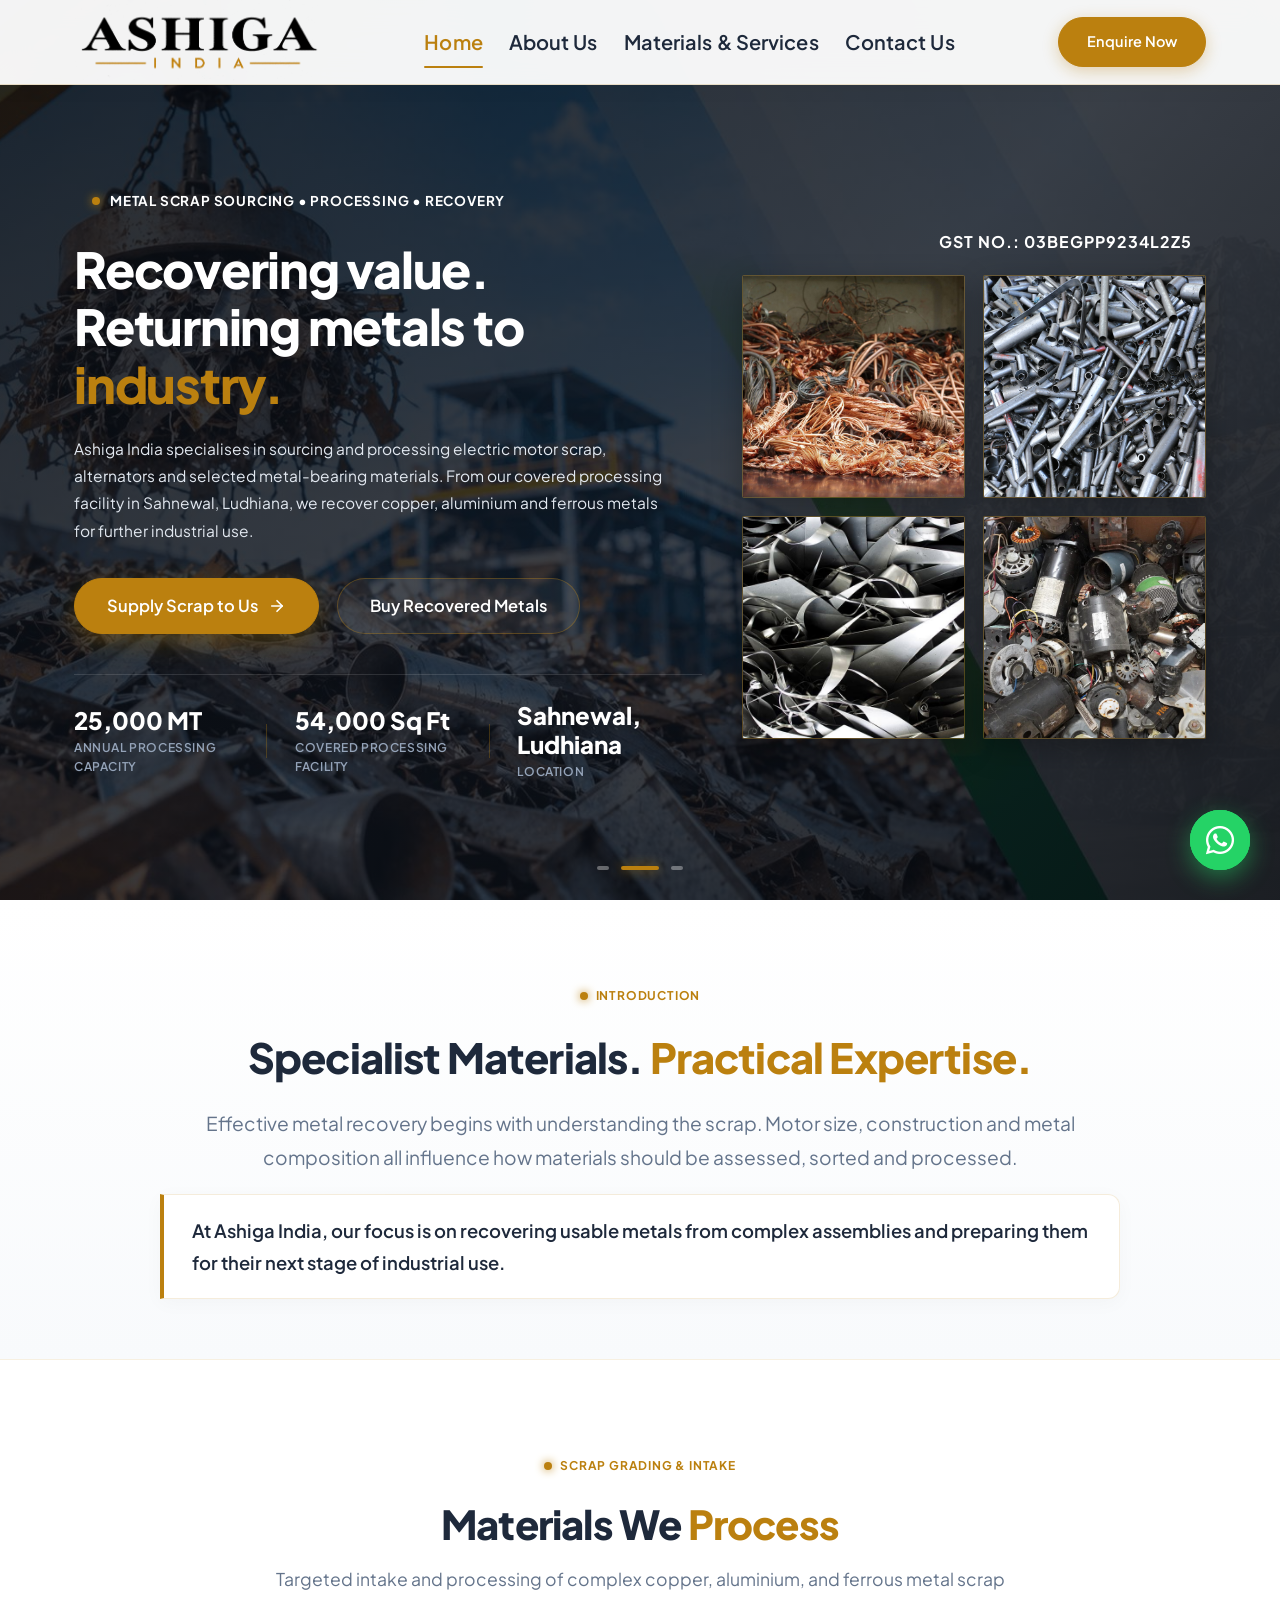
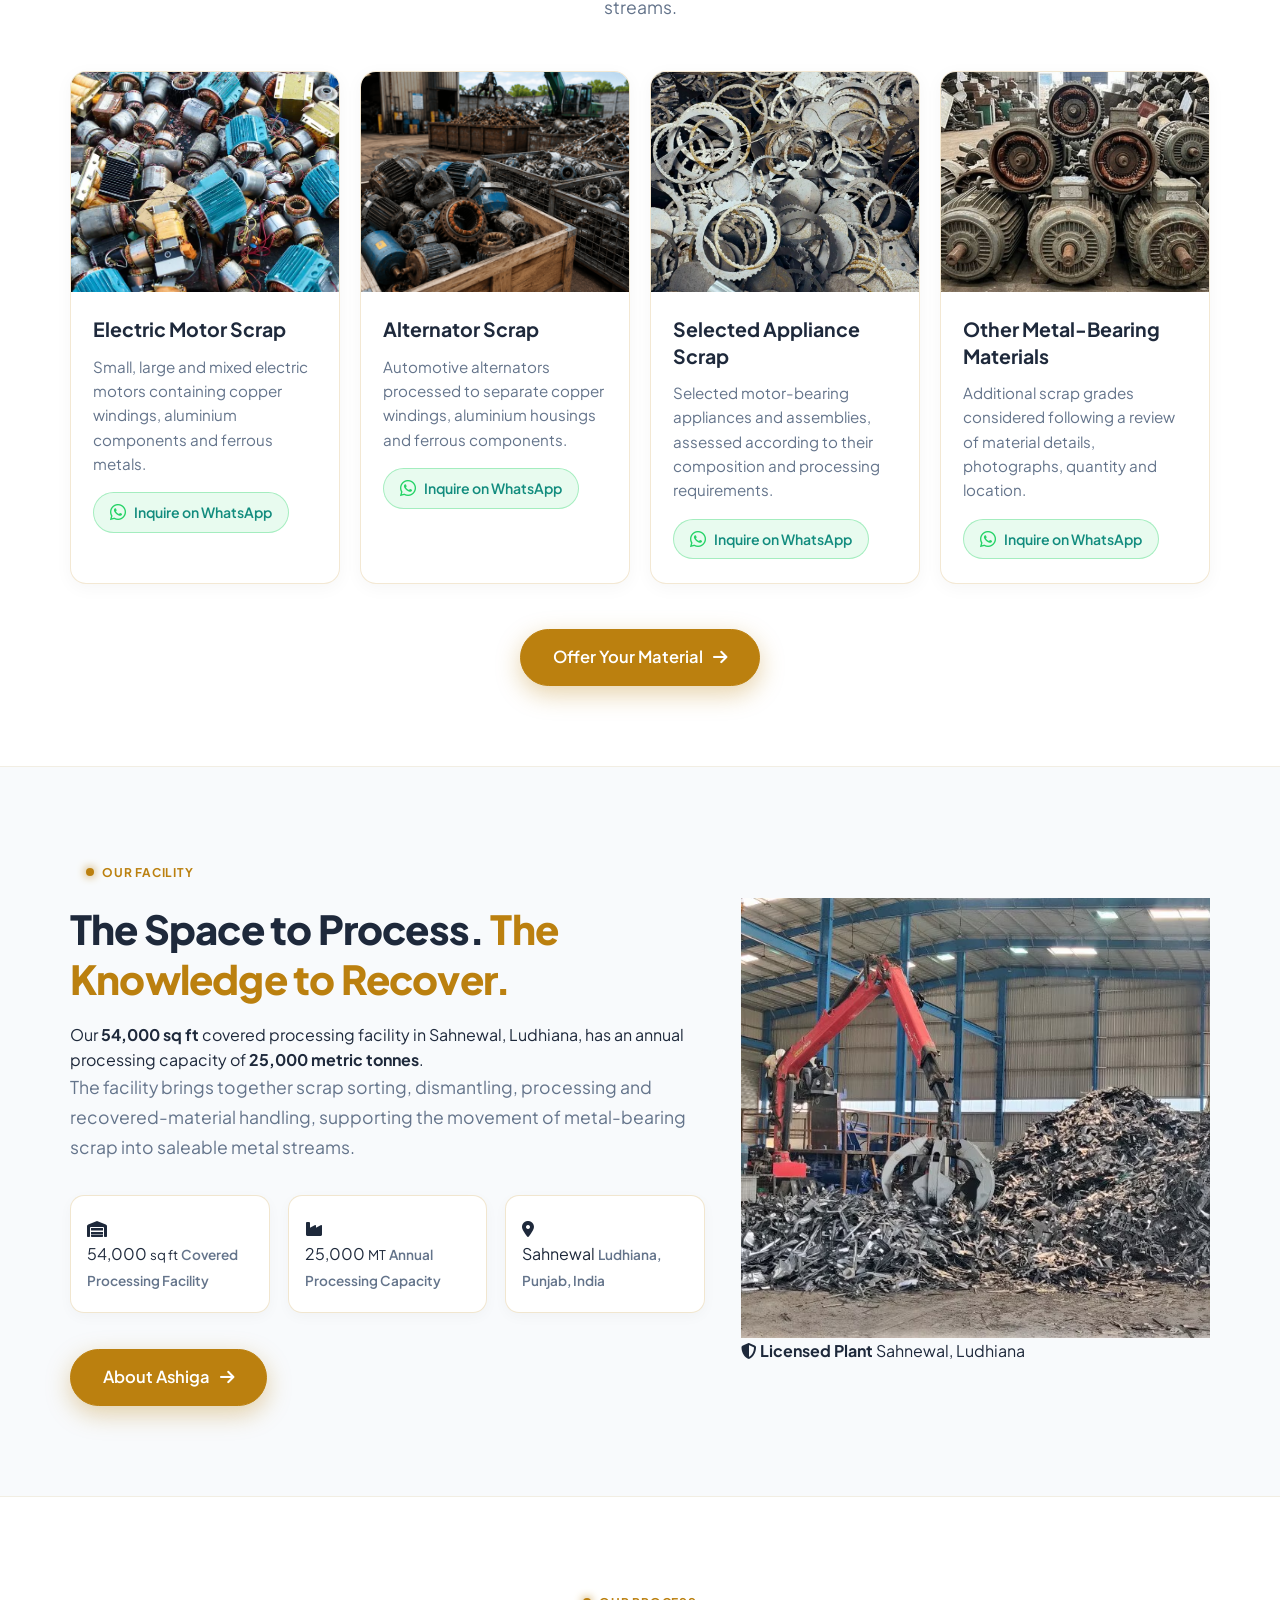
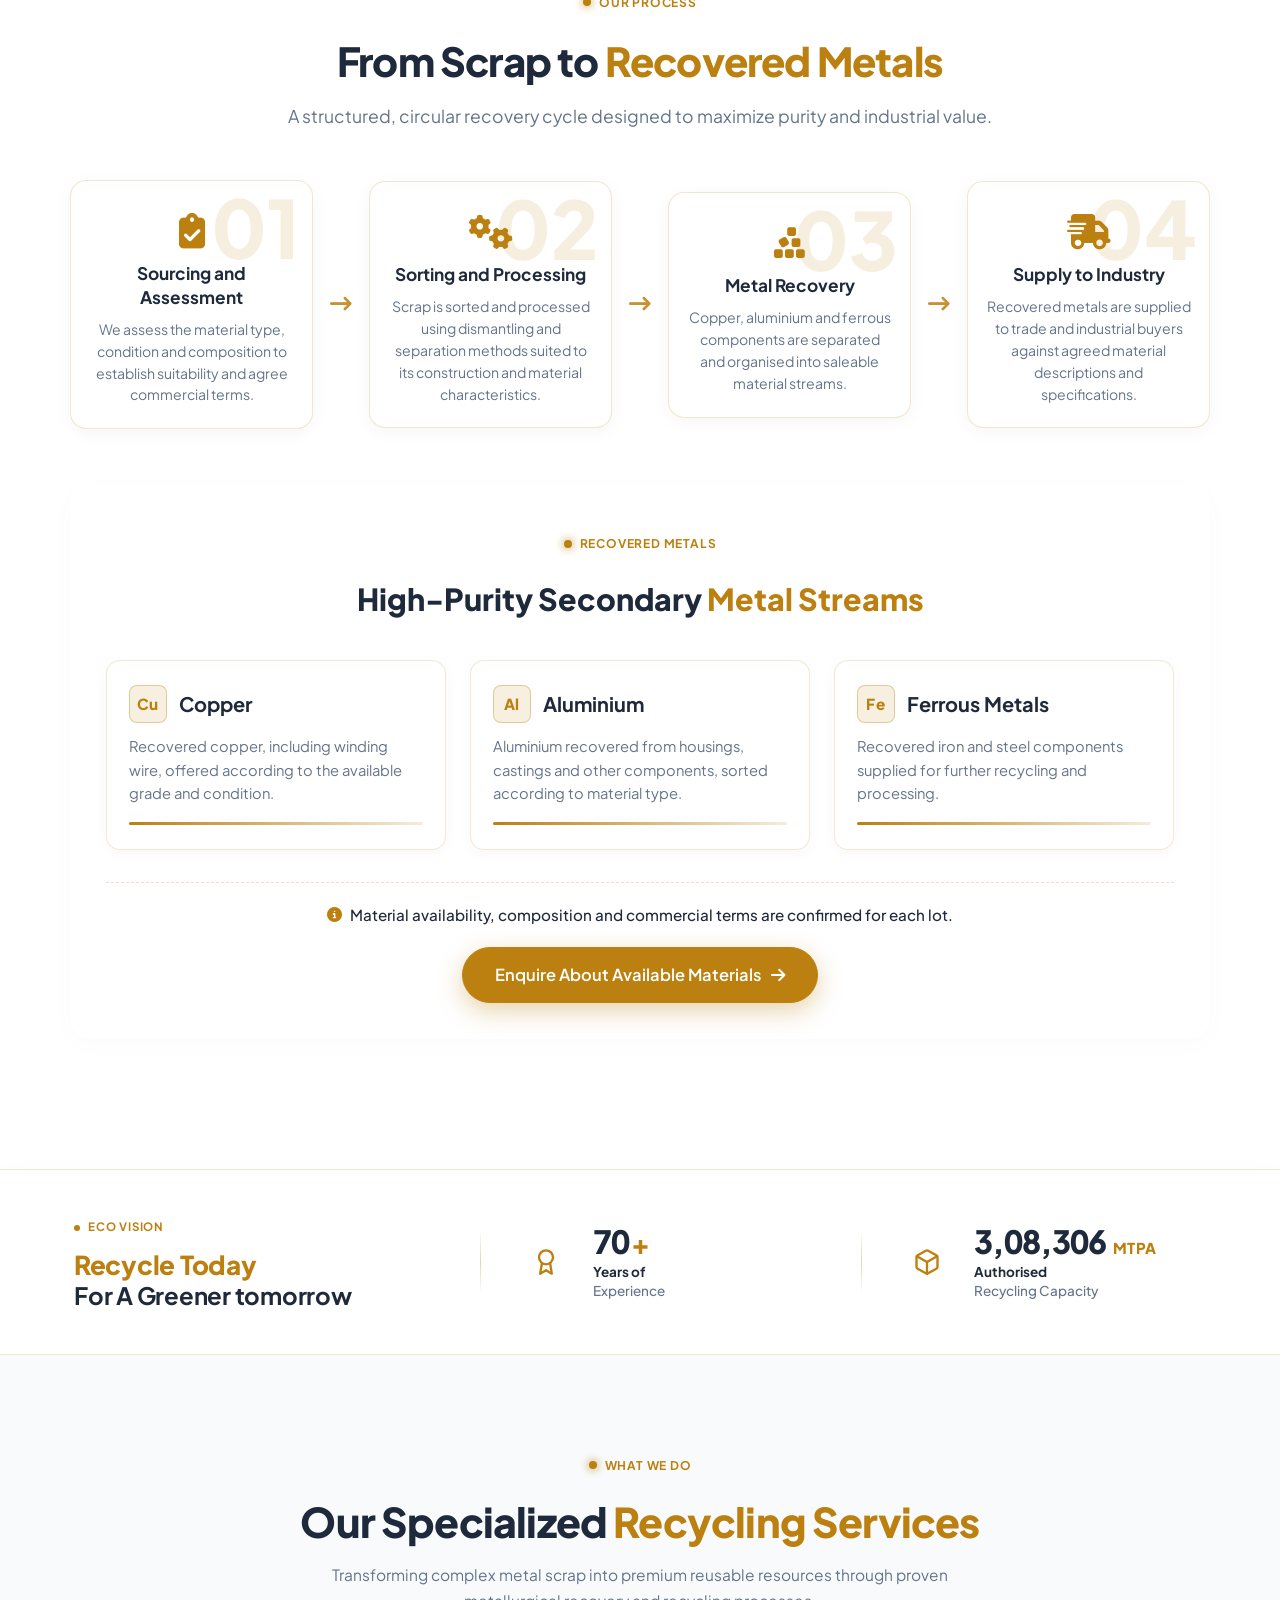
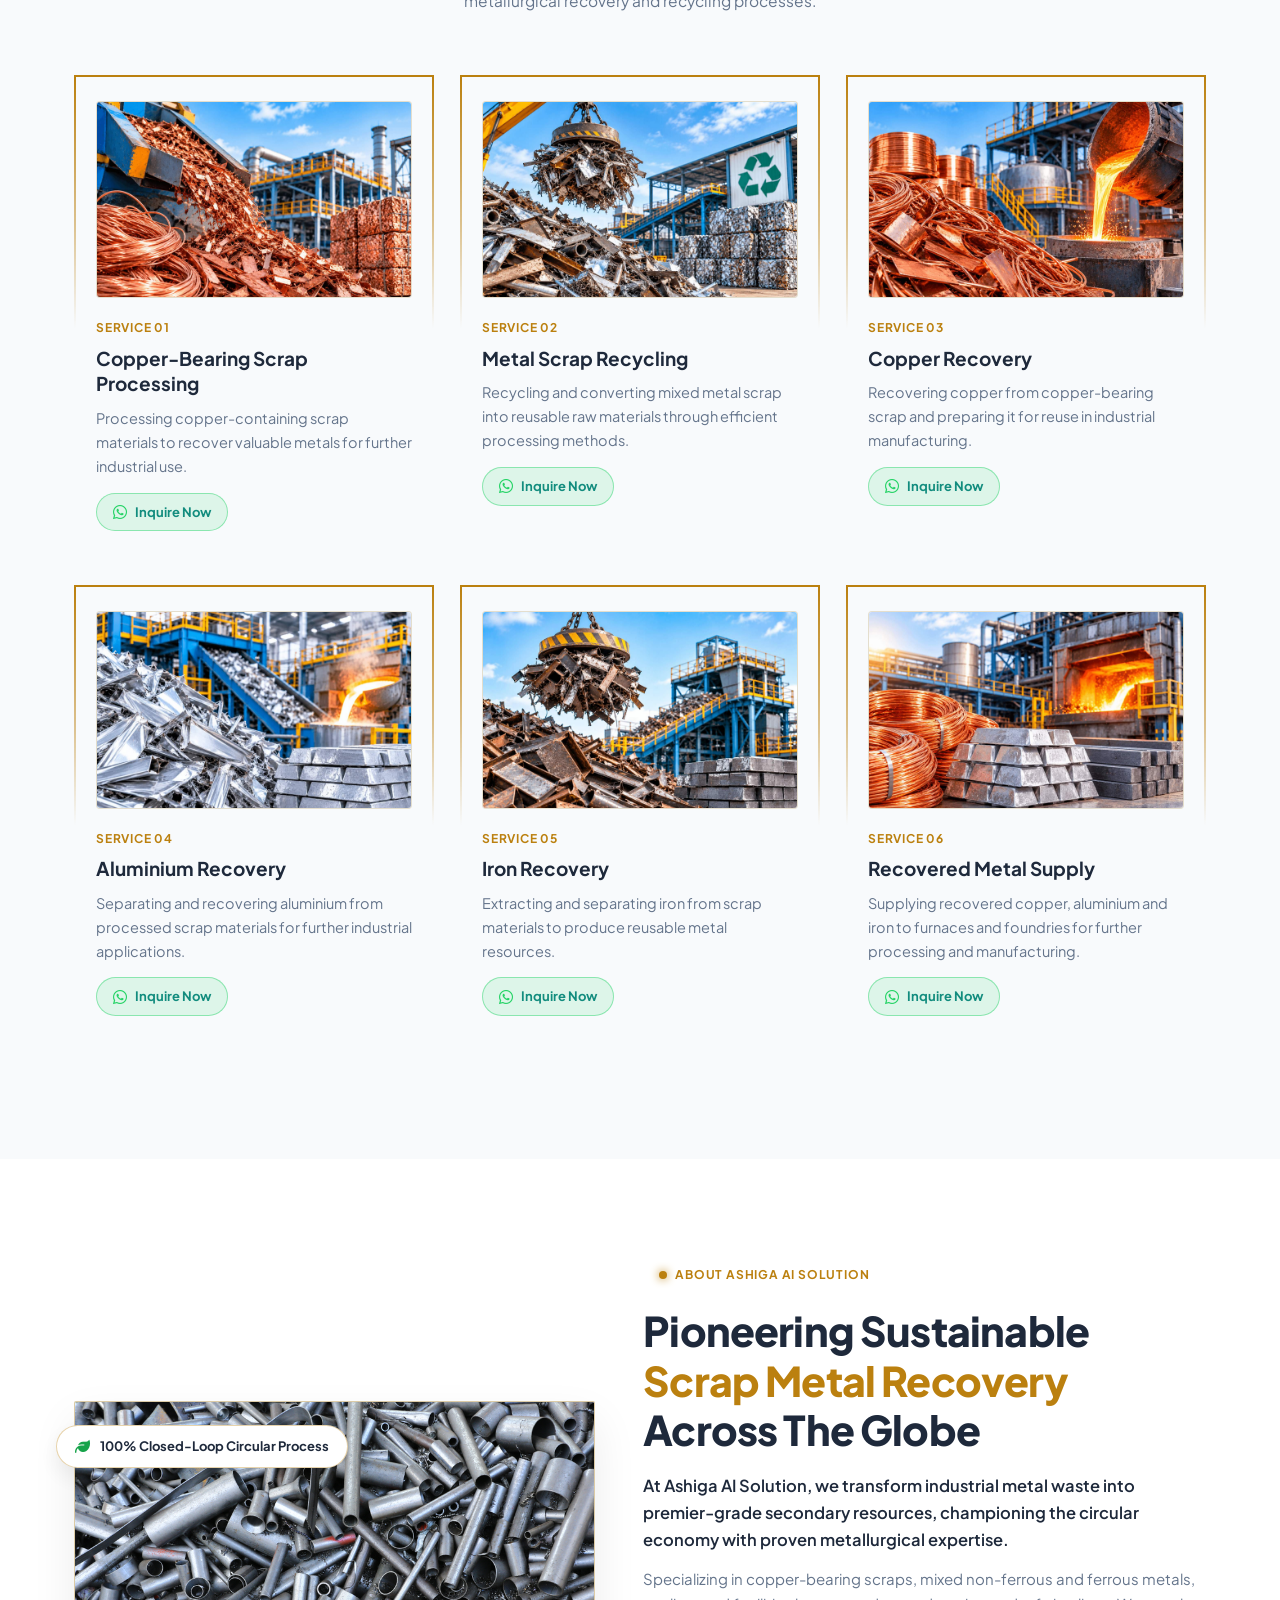
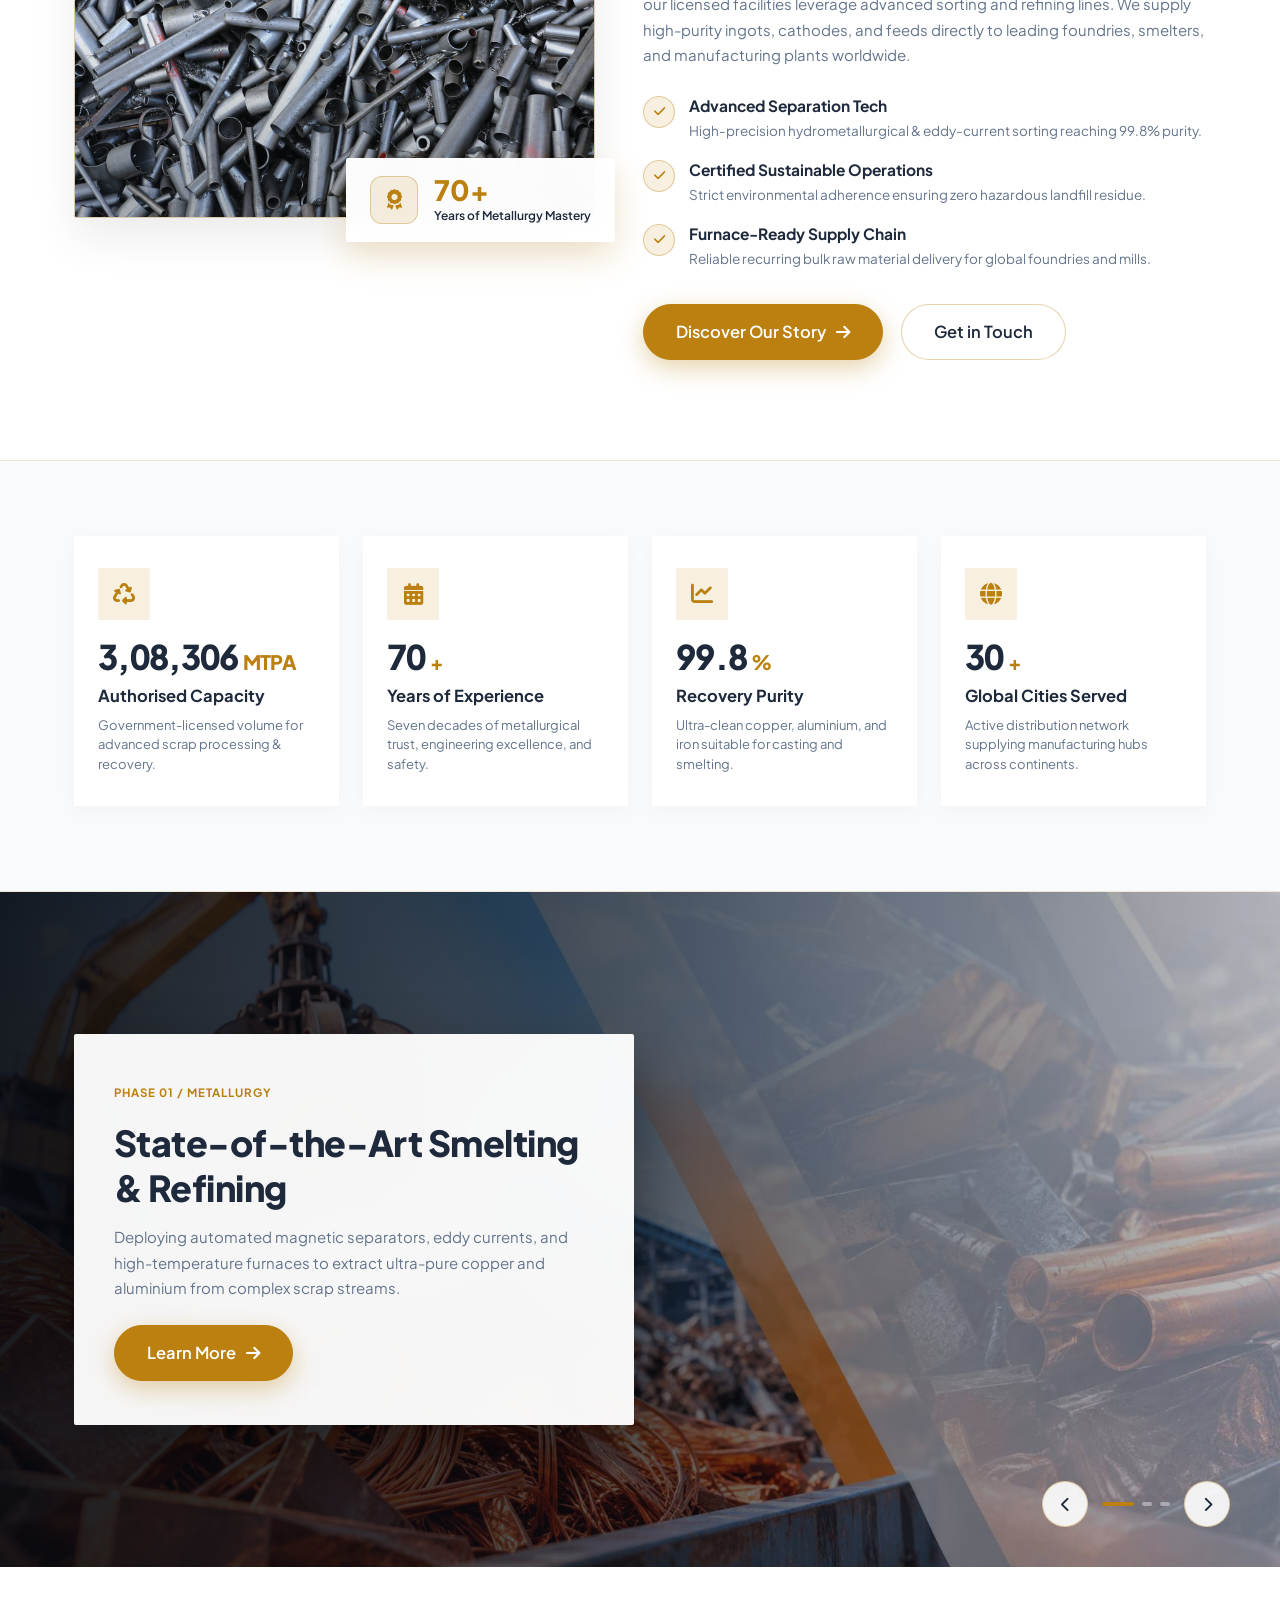
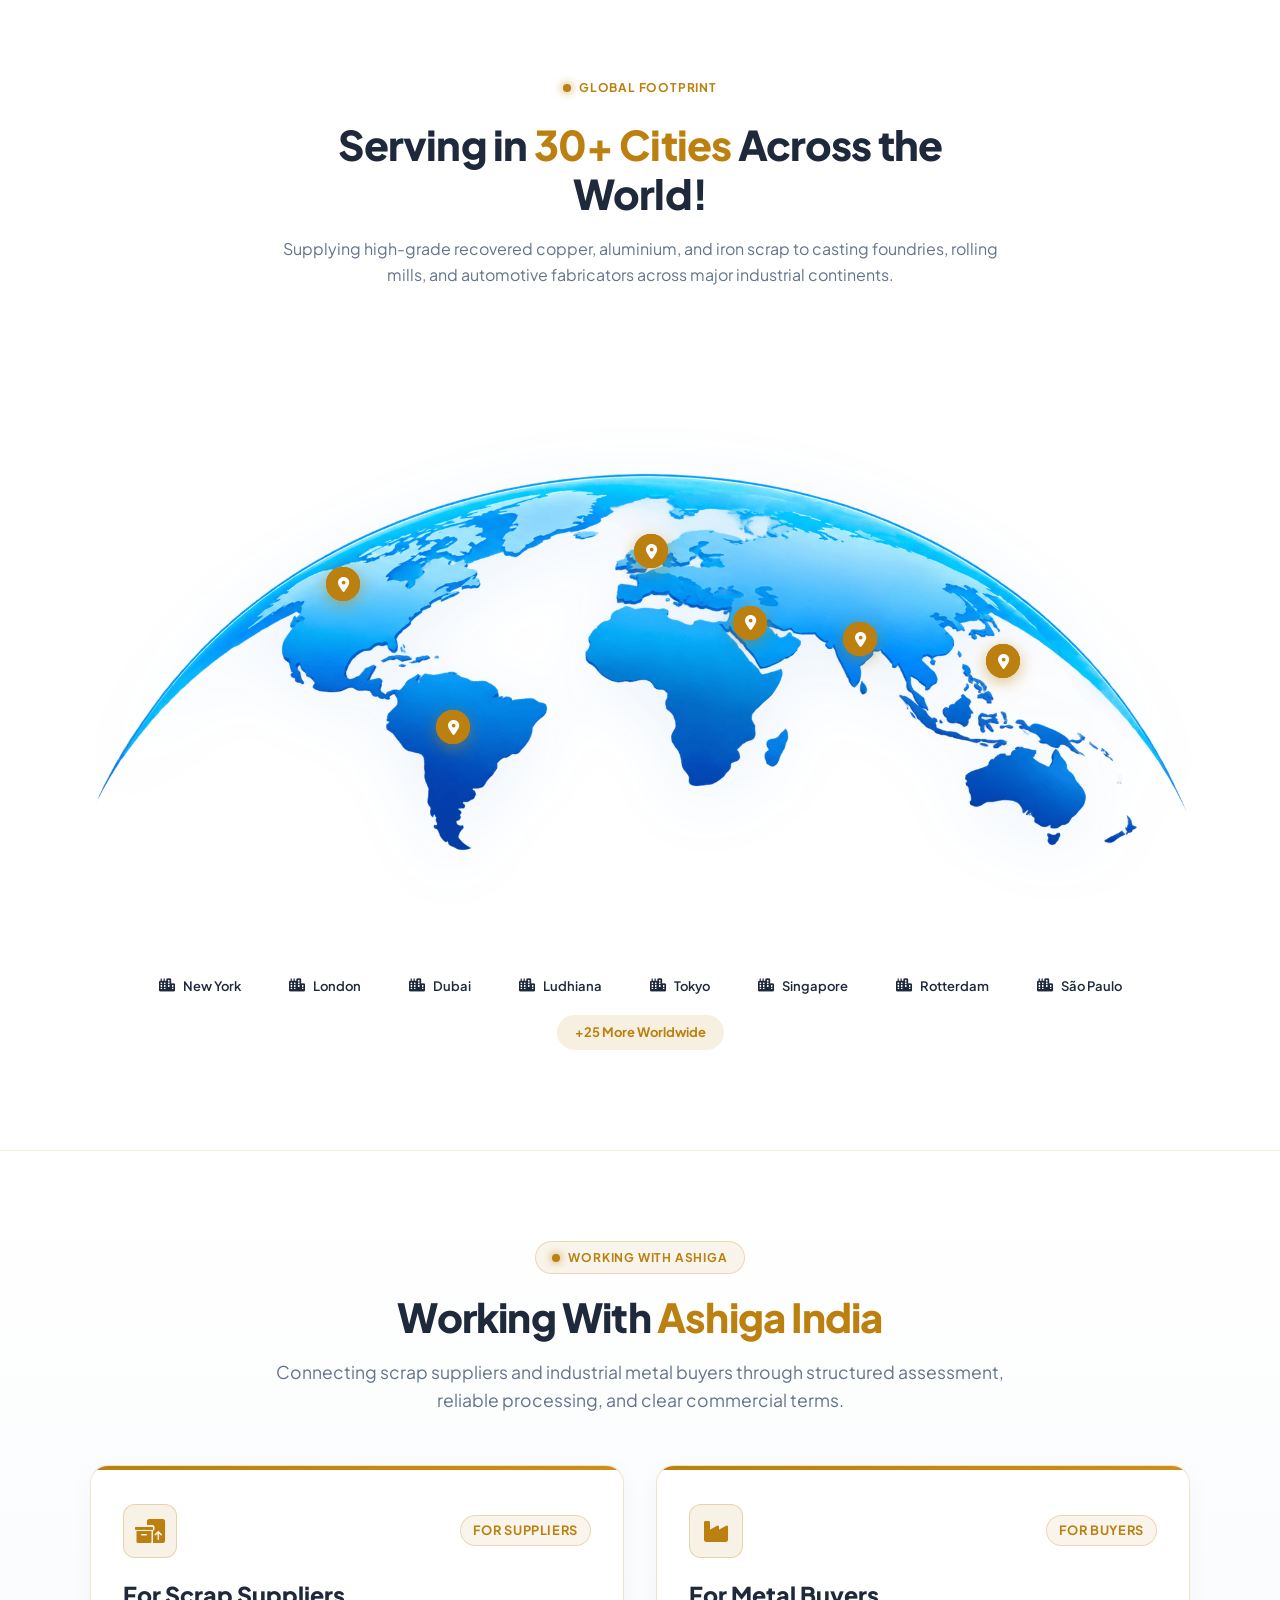
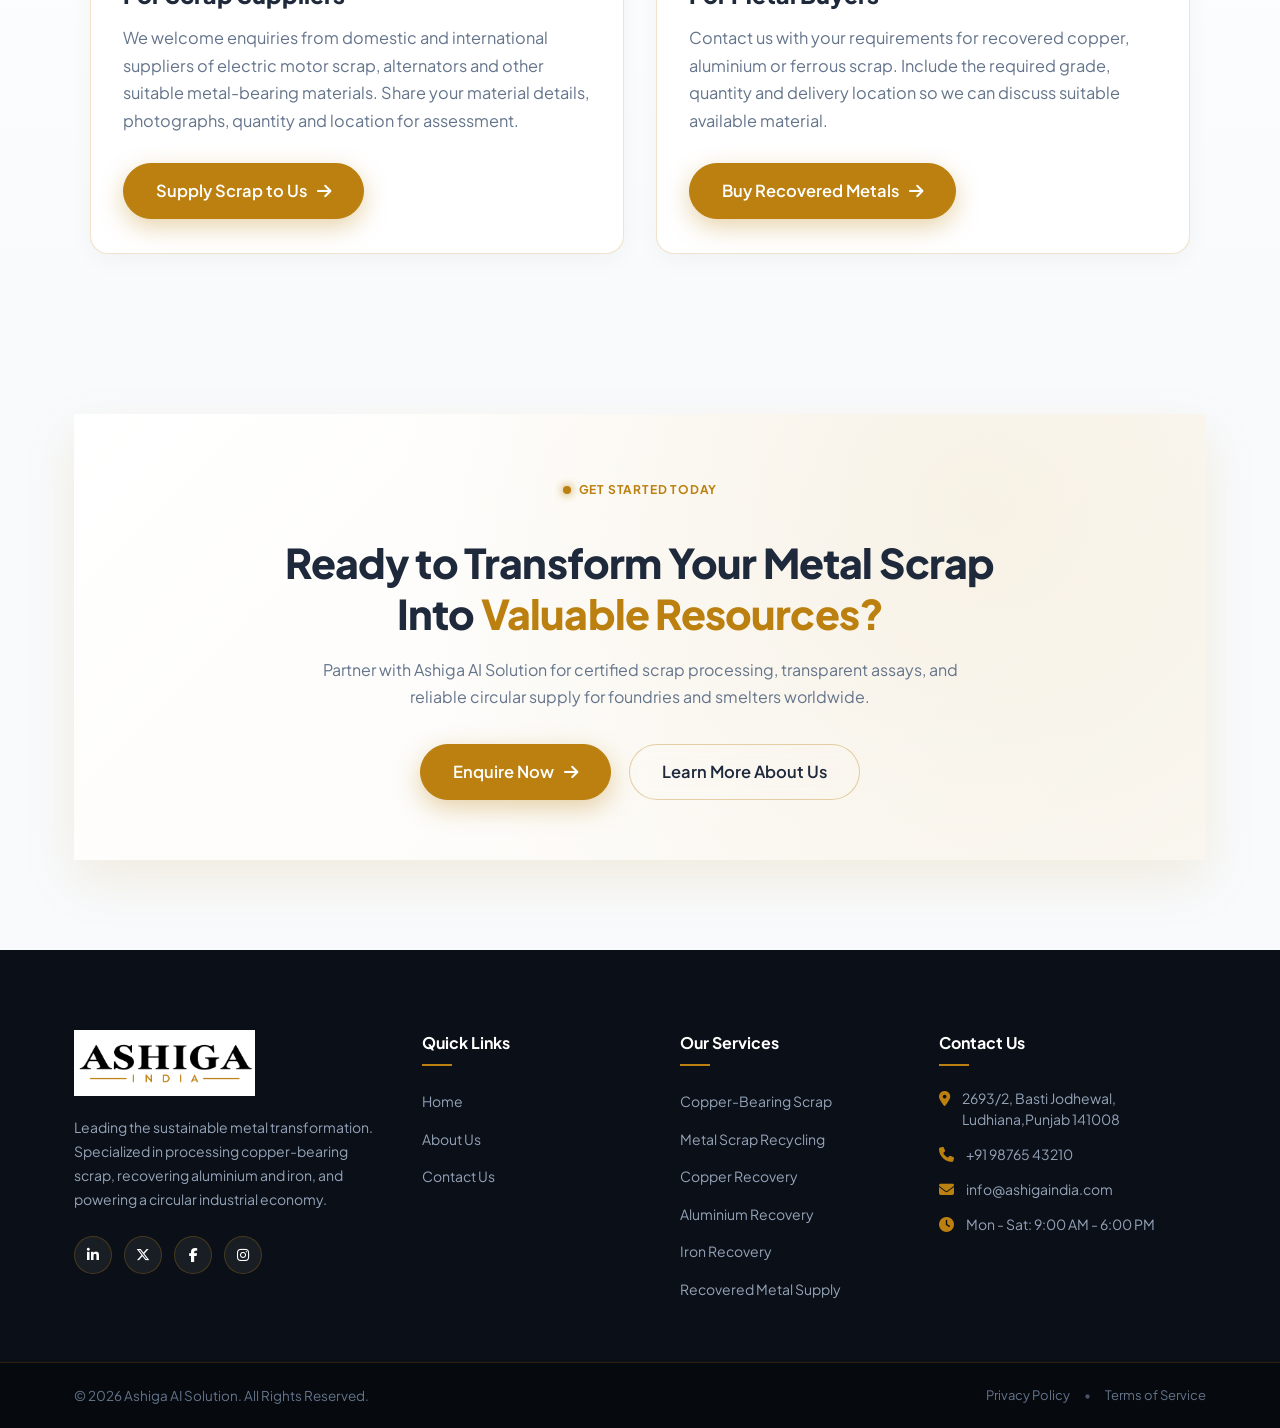
==== commit 5758c959: "content updated except services page" ====
--- a/index.html
+++ b/index.html
@@ -305,6 +305,12 @@
                             <p class="material-card-desc">
                                 Small, large and mixed electric motors containing copper windings, aluminium components and ferrous metals.
                             </p>
+                            <a href="https://wa.me/919876543210?text=Hello%20Ashiga%20India%2C%20I%20am%20interested%20in%20Electric%20Motor%20Scrap.%20Please%20share%20more%20details."
+                                target="_blank" rel="noopener noreferrer" class="material-whatsapp-btn"
+                                aria-label="Enquire about Electric Motor Scrap on WhatsApp">
+                                <i class="fa-brands fa-whatsapp"></i>
+                                <span>Inquire on WhatsApp</span>
+                            </a>
                         </div>
                     </div>
 
@@ -318,6 +324,12 @@
                             <p class="material-card-desc">
                                 Automotive alternators processed to separate copper windings, aluminium housings and ferrous components.
                             </p>
+                            <a href="https://wa.me/919876543210?text=Hello%20Ashiga%20India%2C%20I%20am%20interested%20in%20Alternator%20Scrap.%20Please%20share%20more%20details."
+                                target="_blank" rel="noopener noreferrer" class="material-whatsapp-btn"
+                                aria-label="Enquire about Alternator Scrap on WhatsApp">
+                                <i class="fa-brands fa-whatsapp"></i>
+                                <span>Inquire on WhatsApp</span>
+                            </a>
                         </div>
                     </div>
 
@@ -331,6 +343,12 @@
                             <p class="material-card-desc">
                                 Selected motor-bearing appliances and assemblies, assessed according to their composition and processing requirements.
                             </p>
+                            <a href="https://wa.me/919876543210?text=Hello%20Ashiga%20India%2C%20I%20am%20interested%20in%20Selected%20Appliance%20Scrap.%20Please%20share%20more%20details."
+                                target="_blank" rel="noopener noreferrer" class="material-whatsapp-btn"
+                                aria-label="Enquire about Selected Appliance Scrap on WhatsApp">
+                                <i class="fa-brands fa-whatsapp"></i>
+                                <span>Inquire on WhatsApp</span>
+                            </a>
                         </div>
                     </div>
 
@@ -344,6 +362,12 @@
                             <p class="material-card-desc">
                                 Additional scrap grades considered following a review of material details, photographs, quantity and location.
                             </p>
+                            <a href="https://wa.me/919876543210?text=Hello%20Ashiga%20India%2C%20I%20am%20interested%20in%20Other%20Metal-Bearing%20Materials.%20Please%20share%20more%20details."
+                                target="_blank" rel="noopener noreferrer" class="material-whatsapp-btn"
+                                aria-label="Enquire about Other Metal-Bearing Materials on WhatsApp">
+                                <i class="fa-brands fa-whatsapp"></i>
+                                <span>Inquire on WhatsApp</span>
+                            </a>
                         </div>
                     </div>
                 </div>
@@ -1201,6 +1225,68 @@
                     <div class="city-pill"><i class="fa-solid fa-city"></i> Rotterdam</div>
                     <div class="city-pill"><i class="fa-solid fa-city"></i> São Paulo</div>
                     <div class="city-pill highlight-pill">+25 More Worldwide</div>
+                </div>
+            </div>
+        </section>
+
+        <!-- Working With Ashiga Section (Before CTA Section) -->
+        <section class="working-with-section" id="working-with">
+            <div class="working-with-container">
+                <div class="working-with-header">
+                    <div class="section-tag">
+                        <span class="tag-pulse"></span>
+                        <span class="tag-text">Working With Ashiga</span>
+                    </div>
+                    <h2 class="working-with-title">
+                        Working With <span class="highlight-text">Ashiga India</span>
+                    </h2>
+                    <p class="working-with-subtitle">
+                        Connecting scrap suppliers and industrial metal buyers through structured assessment, reliable processing, and clear commercial terms.
+                    </p>
+                </div>
+
+                <div class="working-with-grid">
+                    <!-- For Scrap Suppliers -->
+                    <div class="working-card">
+                        <div class="working-card-accent"></div>
+                        <div class="working-card-header">
+                            <div class="working-card-icon">
+                                <i class="fa-solid fa-boxes-packing"></i>
+                            </div>
+                            <span class="working-badge">For Suppliers</span>
+                        </div>
+                        <h3 class="working-card-title">For Scrap Suppliers</h3>
+                        <p class="working-card-desc">
+                            We welcome enquiries from domestic and international suppliers of electric motor scrap, alternators and other suitable metal-bearing materials. Share your material details, photographs, quantity and location for assessment.
+                        </p>
+                        <div class="working-card-action">
+                            <a href="contact-us.html" class="btn btn-primary">
+                                <span>Supply Scrap to Us</span>
+                                <i class="fa-solid fa-arrow-right btn-icon"></i>
+                            </a>
+                        </div>
+                    </div>
+
+                    <!-- For Metal Buyers -->
+                    <div class="working-card">
+                        <div class="working-card-accent"></div>
+                        <div class="working-card-header">
+                            <div class="working-card-icon">
+                                <i class="fa-solid fa-industry"></i>
+                            </div>
+                            <span class="working-badge">For Buyers</span>
+                        </div>
+                        <h3 class="working-card-title">For Metal Buyers</h3>
+                        <p class="working-card-desc">
+                            Contact us with your requirements for recovered copper, aluminium or ferrous scrap. Include the required grade, quantity and delivery location so we can discuss suitable available material.
+                        </p>
+                        <div class="working-card-action">
+                            <a href="contact-us.html" class="btn btn-primary">
+                                <span>Buy Recovered Metals</span>
+                                <i class="fa-solid fa-arrow-right btn-icon"></i>
+                            </a>
+                        </div>
+                    </div>
                 </div>
             </div>
         </section>
--- a/style/style.css
+++ b/style/style.css
@@ -2198,7 +2198,7 @@
 .img-frame {
     position: relative;
     aspect-ratio: 16 / 11;
-    border-radius: 14px;
+    /* border-radius: 14px; */
     overflow: hidden;
     border: 1.5px solid rgba(187, 128, 15, 0.25);
     box-shadow: 0 12px 30px rgba(0, 0, 0, 0.06);
@@ -2210,6 +2210,30 @@
     height: 100%;
     object-fit: cover;
     transition: transform 0.5s ease;
+}
+
+.about-loop-frame {
+    position: relative;
+    overflow: hidden;
+}
+
+.about-loop-img {
+    position: absolute;
+    top: 0;
+    left: 0;
+    width: 100%;
+    height: 100%;
+    object-fit: cover;
+    opacity: 0;
+    visibility: hidden;
+    transition: opacity 0.5s ease-in-out, transform 0.5s ease;
+    z-index: 1;
+}
+
+.about-loop-img.active {
+    opacity: 1;
+    visibility: visible;
+    z-index: 2;
 }
 
 .img-frame:hover .about-gallery-img {
@@ -2435,12 +2459,10 @@
     transform: translateX(4px);
 }
 
-.info-icon-box {
-    width: 44px;
-    height: 44px;
+.info-icon-box {    
     border-radius: 10px;
-    background: var(--accent-light);
-    border: 1px solid var(--accent-border);
+    /* background: var(--accent-light); */
+    /* border: 1px solid var(--accent-border); */
     display: flex;
     align-items: center;
     justify-content: center;
@@ -3361,8 +3383,8 @@
 
 /* Recovered Metals Block */
 .recovered-metals-block {
-    background: #f8fafc;
-    border: 1px solid rgba(187, 128, 15, 0.18);
+    /* background: #f8fafc; */
+    /* border: 1px solid rgba(187, 128, 15, 0.18); */
     border-radius: 20px;
     padding: 44px 36px 36px;
     margin-bottom: 40px;
@@ -3557,3 +3579,395 @@
 .lot-note i {
     color: var(--accent-color);
 }
+
+/* --------------------------------------------------------------------------
+   Scrap Grading & Intake WhatsApp Button
+   -------------------------------------------------------------------------- */
+.material-whatsapp-btn {
+    display: inline-flex;
+    align-items: center;
+    gap: 8px;
+    margin-top: 16px;
+    padding: 8px 16px;
+    border-radius: 999px;
+    background: rgba(37, 211, 102, 0.1);
+    color: #128c7e;
+    border: 1px solid rgba(37, 211, 102, 0.35);
+    font-size: 0.88rem;
+    font-weight: 600;
+    transition: var(--transition-fast);
+    text-decoration: none;
+    align-self: flex-start;
+}
+
+.material-whatsapp-btn i {
+    font-size: 1.15rem;
+    color: #25d366;
+    transition: transform 0.25s ease;
+}
+
+.material-whatsapp-btn:hover {
+    background: #25d366;
+    color: #ffffff;
+    border-color: #25d366;
+    box-shadow: 0 4px 14px rgba(37, 211, 102, 0.35);
+    transform: translateY(-2px);
+}
+
+.material-whatsapp-btn:hover i {
+    color: #ffffff;
+    transform: scale(1.1);
+}
+
+/* --------------------------------------------------------------------------
+   Working With Ashiga Section (Home Page before CTA)
+   -------------------------------------------------------------------------- */
+.working-with-section {
+    position: relative;
+    padding: 90px 24px 80px;
+    background: linear-gradient(180deg, #ffffff 0%, #f8fafc 100%);
+    border-top: 1px solid rgba(187, 128, 15, 0.12);
+}
+
+.working-with-container {
+    max-width: var(--container-max-width);
+    margin: 0 auto;
+}
+
+.working-with-header {
+    text-align: center;
+    max-width: 780px;
+    margin: 0 auto 50px;
+}
+
+.working-with-header .section-tag {
+    display: inline-flex;
+    align-items: center;
+    gap: 8px;
+    padding: 6px 16px;
+    background: rgba(187, 128, 15, 0.08);
+    border: 1px solid rgba(187, 128, 15, 0.25);
+    border-radius: 999px;
+    margin-bottom: 18px;
+}
+
+.working-with-title {
+    font-size: 2.5rem;
+    font-weight: 800;
+    line-height: 1.25;
+    color: var(--color-text-dark);
+    margin-bottom: 16px;
+    letter-spacing: -0.02em;
+}
+
+.working-with-subtitle {
+    font-size: 1.1rem;
+    color: var(--color-text-muted);
+    line-height: 1.6;
+}
+
+.working-with-grid {
+    display: grid;
+    grid-template-columns: repeat(2, 1fr);
+    gap: 32px;
+    max-width: 1100px;
+    margin: 0 auto;
+}
+
+.working-card {
+    background: #ffffff;
+    border: 1px solid rgba(187, 128, 15, 0.22);
+    border-radius: 18px;
+    padding: 38px 32px 34px;
+    position: relative;
+    overflow: hidden;
+    display: flex;
+    flex-direction: column;
+    box-shadow: 0 6px 24px rgba(0, 0, 0, 0.04);
+    transition: var(--transition-smooth);
+}
+
+.working-card:hover {
+    transform: translateY(-8px);
+    border-color: var(--accent-color);
+    box-shadow: 0 16px 36px rgba(187, 128, 15, 0.15);
+}
+
+.working-card-accent {
+    position: absolute;
+    top: 0;
+    left: 0;
+    right: 0;
+    height: 4px;
+    background: linear-gradient(90deg, var(--accent-color) 0%, #cf8f15 100%);
+}
+
+.working-card-header {
+    display: flex;
+    align-items: center;
+    justify-content: space-between;
+    margin-bottom: 22px;
+}
+
+.working-card-icon {
+    width: 54px;
+    height: 54px;
+    border-radius: 12px;
+    background: rgba(187, 128, 15, 0.1);
+    border: 1px solid rgba(187, 128, 15, 0.28);
+    display: flex;
+    align-items: center;
+    justify-content: center;
+    color: var(--accent-color);
+    font-size: 1.5rem;
+    transition: transform 0.3s ease, background 0.3s ease, color 0.3s ease;
+}
+
+.working-card:hover .working-card-icon {
+    background: var(--accent-color);
+    color: #ffffff;
+    transform: scale(1.08);
+}
+
+.working-badge {
+    font-size: 0.8rem;
+    font-weight: 700;
+    letter-spacing: 0.05em;
+    text-transform: uppercase;
+    padding: 4px 12px;
+    border-radius: 999px;
+    background: rgba(187, 128, 15, 0.08);
+    color: var(--accent-color);
+    border: 1px solid rgba(187, 128, 15, 0.25);
+}
+
+.working-card-title {
+    font-size: 1.45rem;
+    font-weight: 800;
+    color: var(--color-text-dark);
+    margin-bottom: 14px;
+    line-height: 1.3;
+}
+
+.working-card-desc {
+    font-size: 1.02rem;
+    line-height: 1.7;
+    color: var(--color-text-muted);
+    margin-bottom: 28px;
+    flex-grow: 1;
+}
+
+.working-card-action {
+    display: flex;
+    align-items: center;
+}
+
+/* --------------------------------------------------------------------------
+   About Us Purpose & Direction Grid
+   -------------------------------------------------------------------------- */
+.purpose-direction-grid {
+    display: grid;
+    grid-template-columns: repeat(2, 1fr);
+    gap: 24px;
+    margin: 32px 0 36px;
+}
+
+.purpose-box {
+    background: #ffffff;
+    border: 1px solid rgba(187, 128, 15, 0.2);
+    /* border-radius: 14px; */
+    padding: 24px 22px;
+    box-shadow: 0 4px 16px rgba(0, 0, 0, 0.03);
+    transition: var(--transition-smooth);
+}
+
+.purpose-box:hover {
+    transform: translateY(-4px);
+    border-color: var(--accent-color);
+    box-shadow: 0 10px 24px rgba(187, 128, 15, 0.12);
+}
+
+.purpose-tag {
+    display: inline-flex;
+    align-items: center;
+    gap: 8px;
+    font-size: 0.95rem;
+    font-weight: 700;
+    color: var(--accent-color);
+    margin-bottom: 10px;
+    text-transform: uppercase;
+    letter-spacing: 0.04em;
+}
+
+.purpose-text {
+    font-size: 1rem;
+    line-height: 1.65;
+    color: var(--color-text-dark);
+    margin: 0;
+}
+
+/* --------------------------------------------------------------------------
+   Contact Page Guides & Facility Cards (from content.txt)
+   -------------------------------------------------------------------------- */
+.contact-guides-container {
+    display: flex;
+    flex-direction: column;
+    gap: 18px;
+    margin-bottom: 24px;
+}
+
+.contact-guide-card {
+    background: #ffffff;
+    border: 1px solid rgba(187, 128, 15, 0.2);
+    /* border-radius: 14px; */
+    padding: 20px 22px;
+    box-shadow: 0 4px 14px rgba(0, 0, 0, 0.02);
+    /* border-left: 4px solid var(--accent-color); */
+}
+
+.guide-title {
+    font-size: 1.15rem;
+    font-weight: 700;
+    color: var(--color-text-dark);
+    margin-bottom: 6px;
+    display: flex;
+    align-items: center;
+    gap: 10px;
+}
+
+.guide-title i {
+    color: var(--accent-color);
+}
+
+.guide-subtitle {
+    font-size: 0.88rem;
+    font-weight: 600;
+    color: var(--color-text-muted);
+    margin-bottom: 10px;
+}
+
+.guide-list {
+    list-style: none;
+    padding: 0;
+    margin: 0 0 10px;
+    display: flex;
+    flex-direction: column;
+    gap: 6px;
+}
+
+.guide-list li {
+    font-size: 0.92rem;
+    color: var(--color-text-dark);
+    display: flex;
+    align-items: center;
+    gap: 8px;
+    line-height: 1.45;
+}
+
+.guide-list li i {
+    color: var(--accent-color);
+    font-size: 0.82rem;
+}
+
+.guide-note {
+    font-size: 0.84rem;
+    color: var(--color-text-muted);
+    margin: 0;
+    line-height: 1.5;
+}
+
+.facility-summary-card {
+    background: linear-gradient(135deg, rgba(187, 128, 15, 0.08) 0%, rgba(255, 255, 255, 0.95) 100%);
+    border: 1.5px solid rgba(187, 128, 15, 0.3);
+    /* border-radius: 14px; */
+    padding: 20px 22px;
+    margin-bottom: 24px;
+    box-shadow: 0 4px 16px rgba(187, 128, 15, 0.06);
+}
+
+.facility-summary-header {
+    display: flex;
+    align-items: center;
+    gap: 14px;
+    margin-bottom: 12px;
+}
+
+.facility-summary-icon {
+
+    /* border-radius: 10px; */
+    /* background: var(--accent-color); */
+    color: var(--accent-border-strong);
+    display: flex;
+    align-items: center;
+    justify-content: center;
+    font-size: 1.25rem;
+    flex-shrink: 0;
+}
+
+.facility-summary-tag {
+    font-size: 0.75rem;
+    font-weight: 700;
+    text-transform: uppercase;
+    letter-spacing: 0.06em;
+    color: var(--accent-color);
+    display: block;
+}
+
+.facility-summary-title {
+    font-size: 1.05rem;
+    font-weight: 800;
+    color: var(--color-text-dark);
+    margin: 2px 0 0;
+}
+
+.facility-summary-specs {
+    display: flex;
+    flex-direction: column;
+    gap: 6px;
+    margin: 0;
+    font-size: 0.9rem;
+    font-weight: 600;
+    color: var(--color-text-dark);
+}
+
+.facility-summary-specs span {
+    display: flex;
+    align-items: center;
+    gap: 8px;
+}
+
+.facility-summary-specs i {
+    color: var(--accent-color);
+}
+
+.contact-whatsapp-action {
+    margin-top: 24px;
+}
+
+.btn-whatsapp-direct {
+    display: inline-flex;
+    align-items: center;
+    justify-content: center;
+    gap: 10px;
+    background: #25d366;
+    color: #ffffff;
+    padding: 14px 26px;
+    border-radius: 12px;
+    font-weight: 700;
+    font-size: 1rem;
+    text-decoration: none;
+    box-shadow: 0 6px 20px rgba(37, 211, 102, 0.35);
+    transition: var(--transition-fast);
+    width: 100%;
+}
+
+.btn-whatsapp-direct i {
+    font-size: 1.4rem;
+}
+
+.btn-whatsapp-direct:hover {
+    background: #1eb956;
+    color: #ffffff;
+    transform: translateY(-2px);
+    box-shadow: 0 10px 24px rgba(37, 211, 102, 0.45);
+}
--- a/style/responsive.css
+++ b/style/responsive.css
@@ -14,7 +14,8 @@
     .intro-container,
     .materials-container,
     .facility-container,
-    .process-container {
+    .process-container,
+    .working-with-container {
         max-width: 1440px;
     }
 }
@@ -42,7 +43,8 @@
     .intro-container,
     .materials-container,
     .facility-container,
-    .process-container {
+    .process-container,
+    .working-with-container {
         max-width: 1360px;
     }
 }
@@ -96,7 +98,8 @@
     .intro-container,
     .materials-container,
     .facility-container,
-    .process-container {
+    .process-container,
+    .working-with-container {
         max-width: 1140px;
     }
 
@@ -232,7 +235,8 @@
     .intro-container,
     .materials-container,
     .facility-container,
-    .process-container {
+    .process-container,
+    .working-with-container {
         padding: 0 20px;
     }
 
@@ -574,7 +578,8 @@
     .intro-section,
     .materials-process-section,
     .facility-section,
-    .process-flow-section {
+    .process-flow-section,
+    .working-with-section {
         padding: 60px 20px;
     }
 
@@ -582,8 +587,19 @@
     .materials-main-title,
     .facility-main-title,
     .process-main-title,
-    .process-flow-title {
+    .process-flow-title,
+    .working-with-title {
         font-size: 2.1rem;
+    }
+
+    .working-with-grid {
+        grid-template-columns: 1fr;
+        gap: 24px;
+    }
+
+    .purpose-direction-grid {
+        grid-template-columns: 1fr;
+        gap: 16px;
     }
 
     .materials-grid {
@@ -1393,7 +1409,8 @@
     .intro-section,
     .materials-process-section,
     .facility-section,
-    .process-flow-section {
+    .process-flow-section,
+    .working-with-section {
         padding: 50px 16px;
     }
 
@@ -1401,7 +1418,8 @@
     .materials-main-title,
     .facility-main-title,
     .process-main-title,
-    .process-flow-title {
+    .process-flow-title,
+    .working-with-title {
         font-size: 1.75rem;
     }
 
@@ -1458,6 +1476,19 @@
     .material-card-desc {
         font-size: 0.78rem;
         line-height: 1.45;
+    }
+
+    .material-whatsapp-btn {
+        padding: 5px 8px;
+        font-size: 0.72rem;
+        gap: 5px;
+        margin-top: 8px;
+        width: 100%;
+        justify-content: center;
+    }
+
+    .material-whatsapp-btn i {
+        font-size: 0.9rem;
     }
 
     .facility-grid {
@@ -1637,4 +1668,69 @@
     .process-note-text {
         font-size: 0.88rem;
     }
+
+    /* Working With Ashiga Section (Mobile) */
+    .working-with-header {
+        margin-bottom: 35px;
+    }
+
+    .working-with-subtitle {
+        font-size: 0.95rem;
+    }
+
+    .working-with-grid {
+        grid-template-columns: 1fr;
+        gap: 20px;
+    }
+
+    .working-card {
+        padding: 26px 20px 24px;
+        border-radius: 14px;
+    }
+
+    .working-card-icon {
+        width: 44px;
+        height: 44px;
+        font-size: 1.25rem;
+    }
+
+    .working-card-title {
+        font-size: 1.25rem;
+        margin-bottom: 10px;
+    }
+
+    .working-card-desc {
+        font-size: 0.92rem;
+        margin-bottom: 22px;
+        line-height: 1.6;
+    }
+
+    /* Purpose Direction Grid (Mobile) */
+    .purpose-direction-grid {
+        grid-template-columns: 1fr;
+        gap: 14px;
+        margin: 24px 0 28px;
+    }
+
+    .purpose-box {
+        padding: 18px 16px;
+    }
+
+    /* Contact Page Guides & Cards (Mobile) */
+    .contact-guide-card {
+        padding: 16px 14px;
+    }
+
+    .guide-title {
+        font-size: 1.05rem;
+    }
+
+    .facility-summary-card {
+        padding: 16px 14px;
+    }
+
+    .btn-whatsapp-direct {
+        padding: 12px 18px;
+        font-size: 0.95rem;
+    }
 }
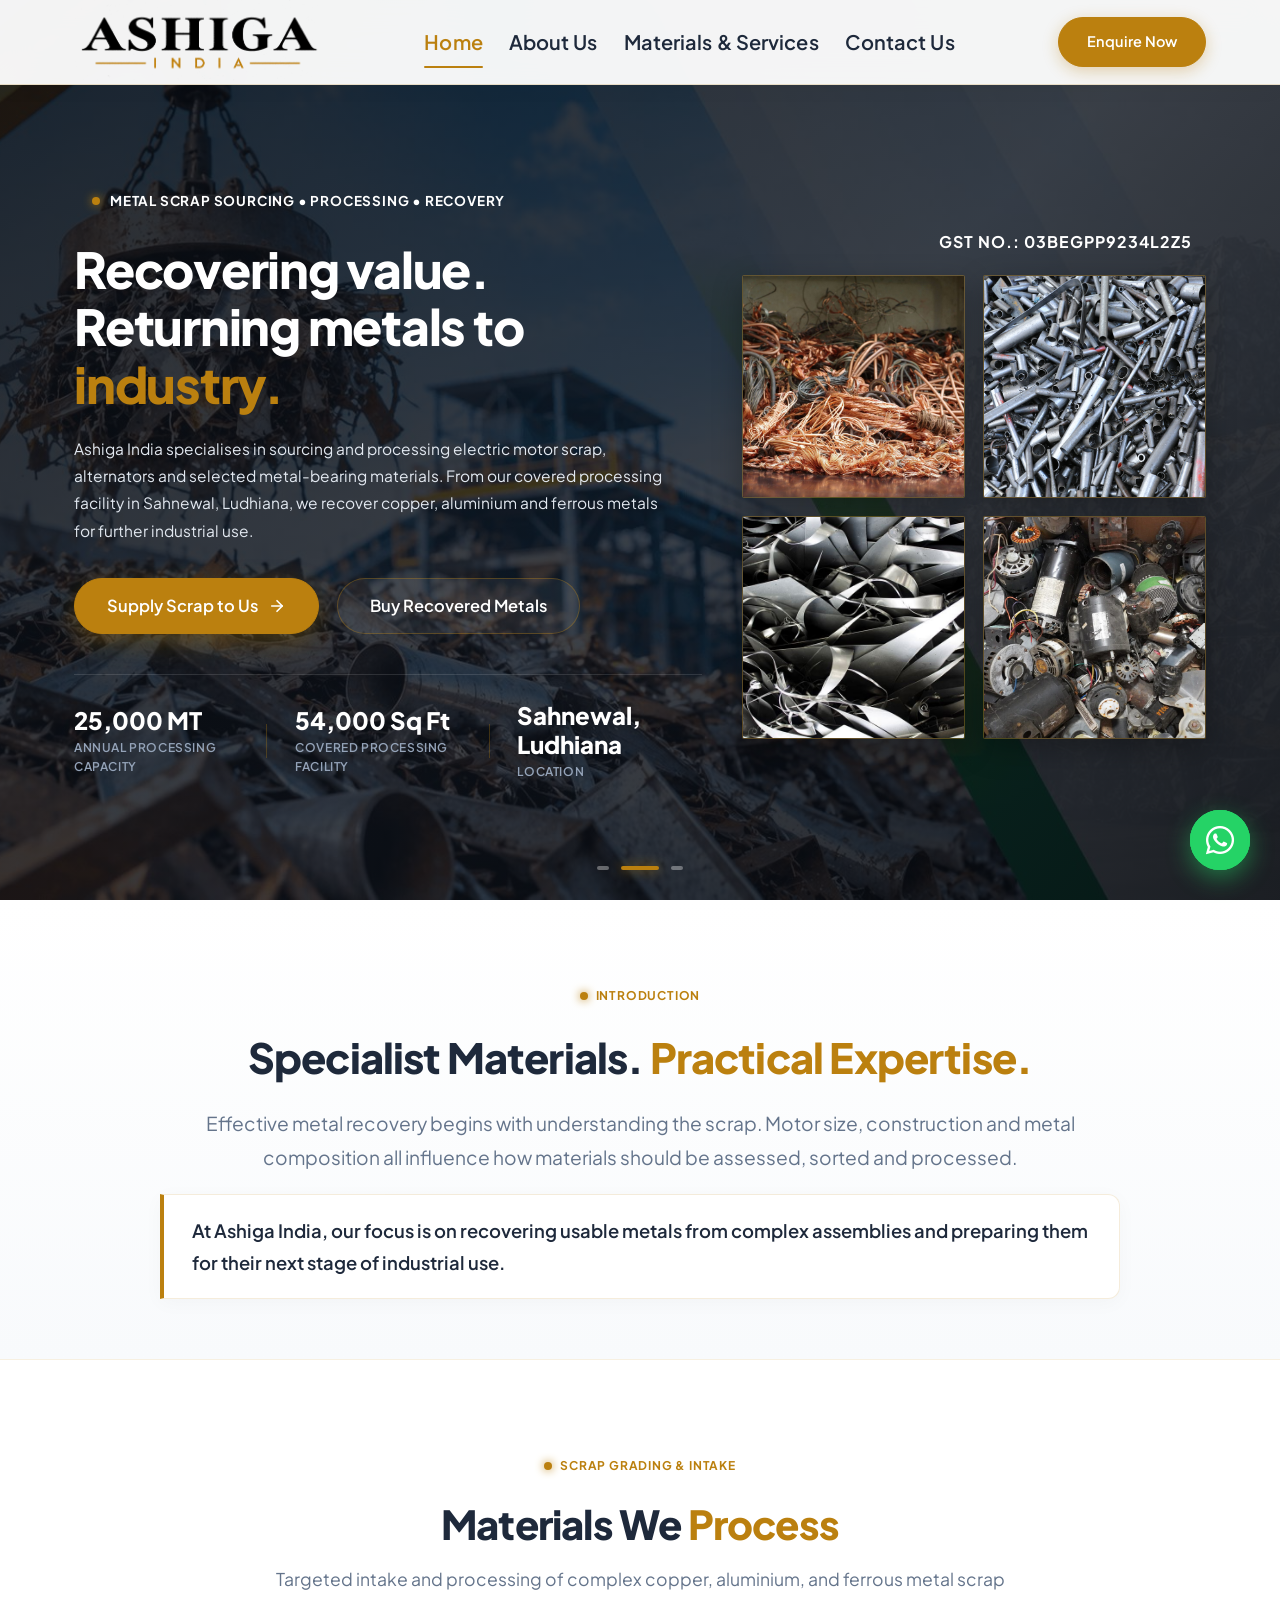
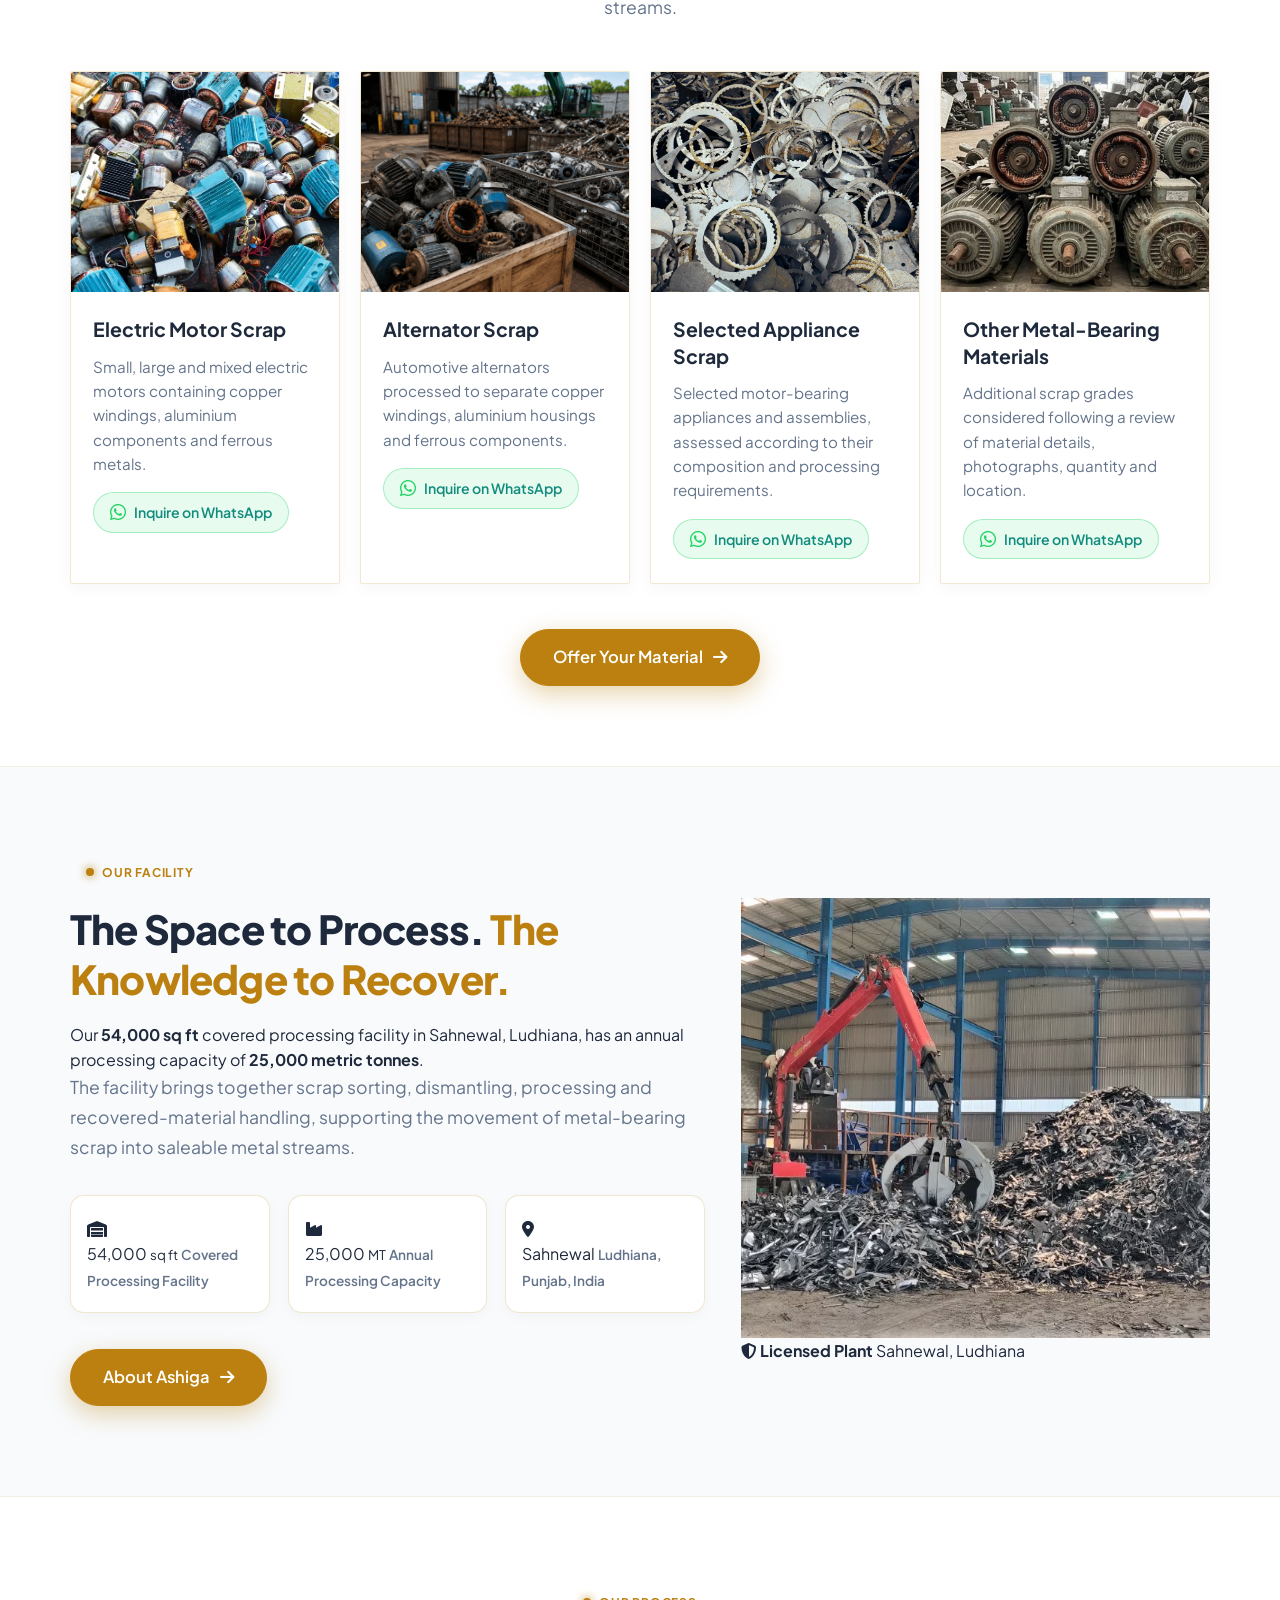
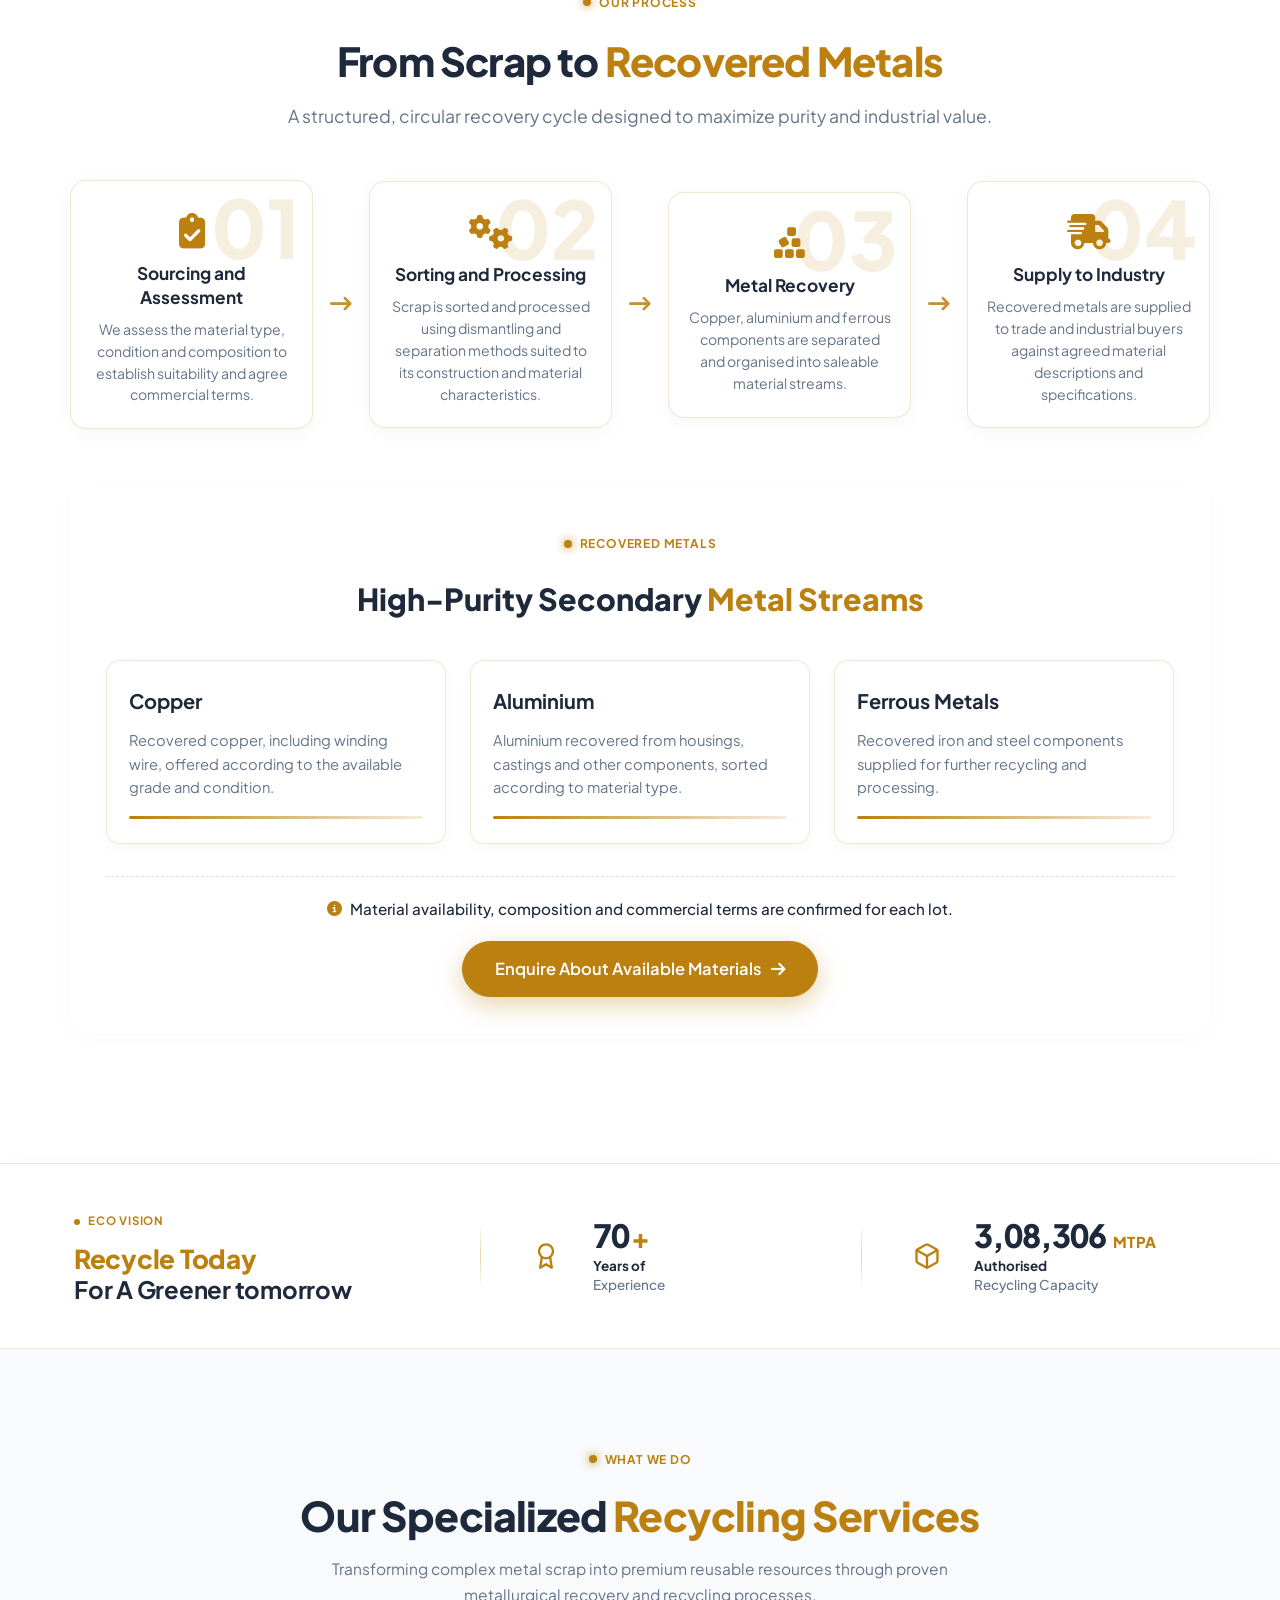
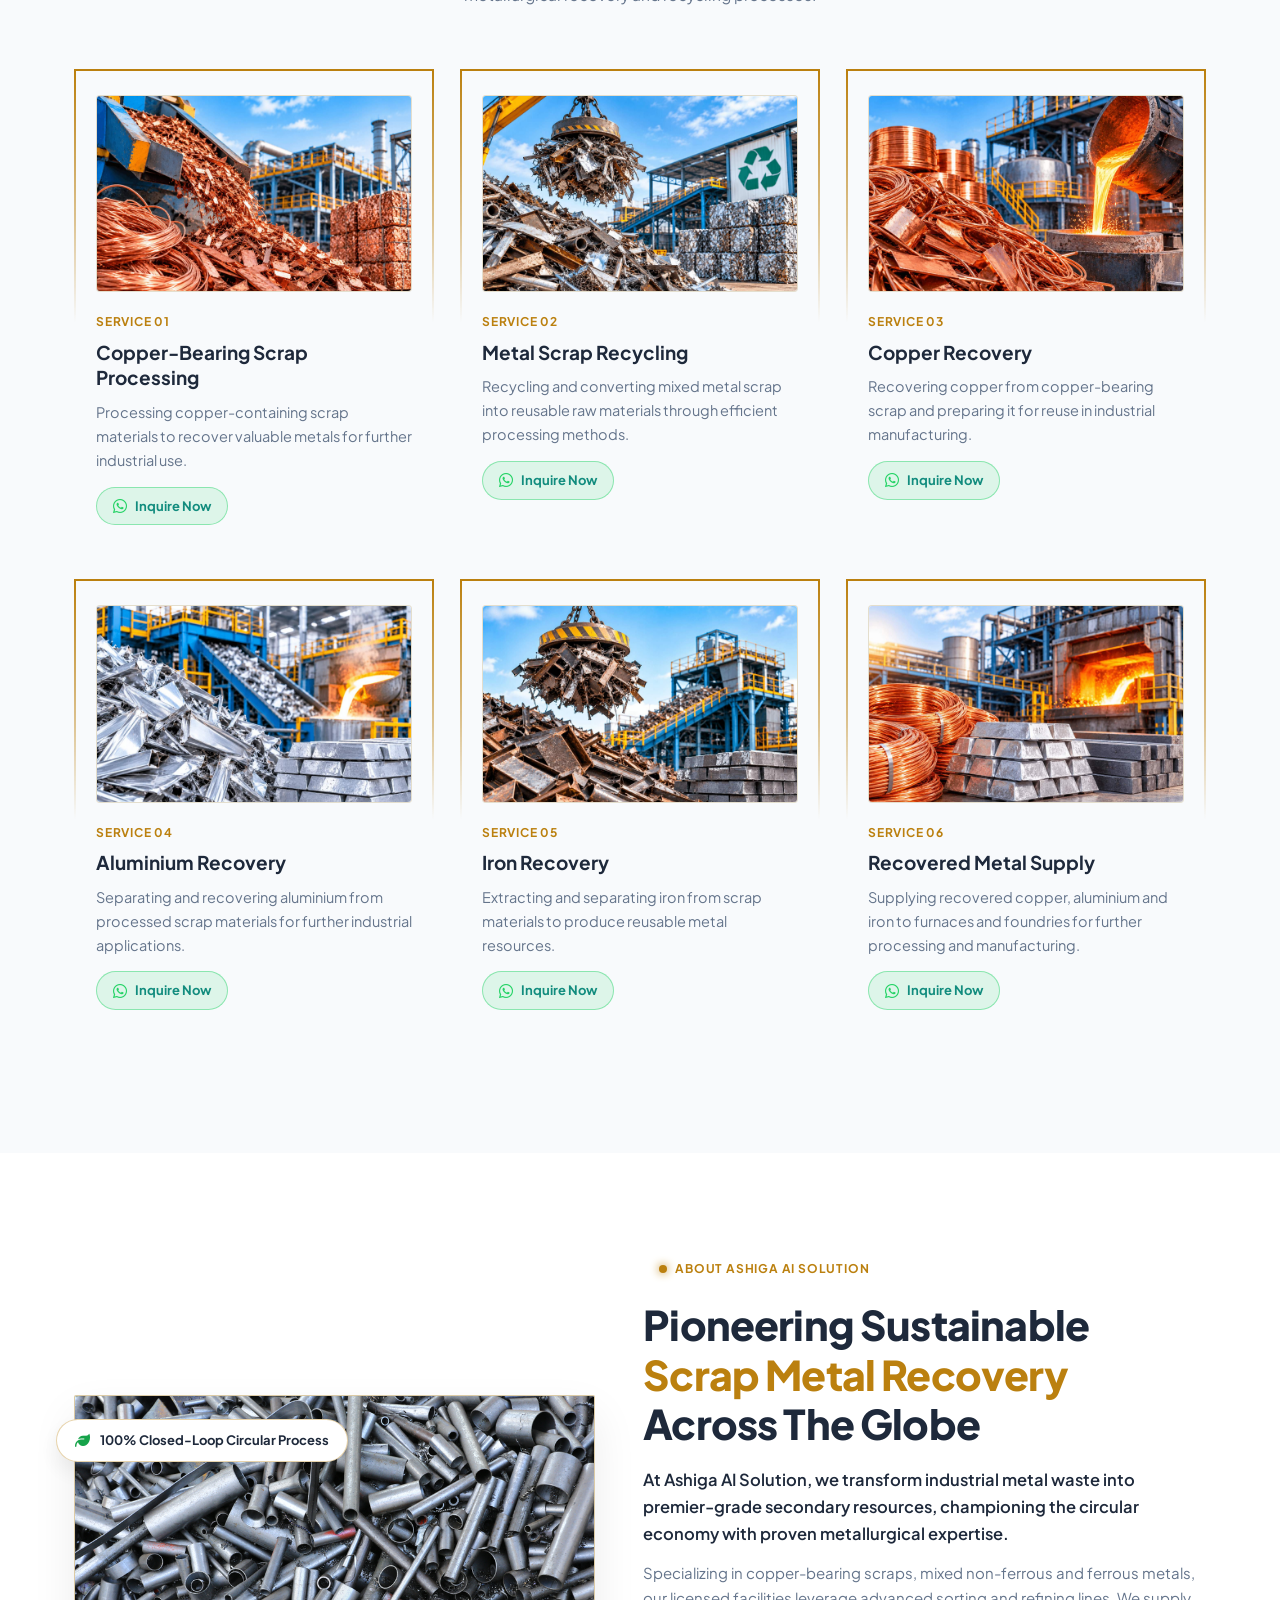
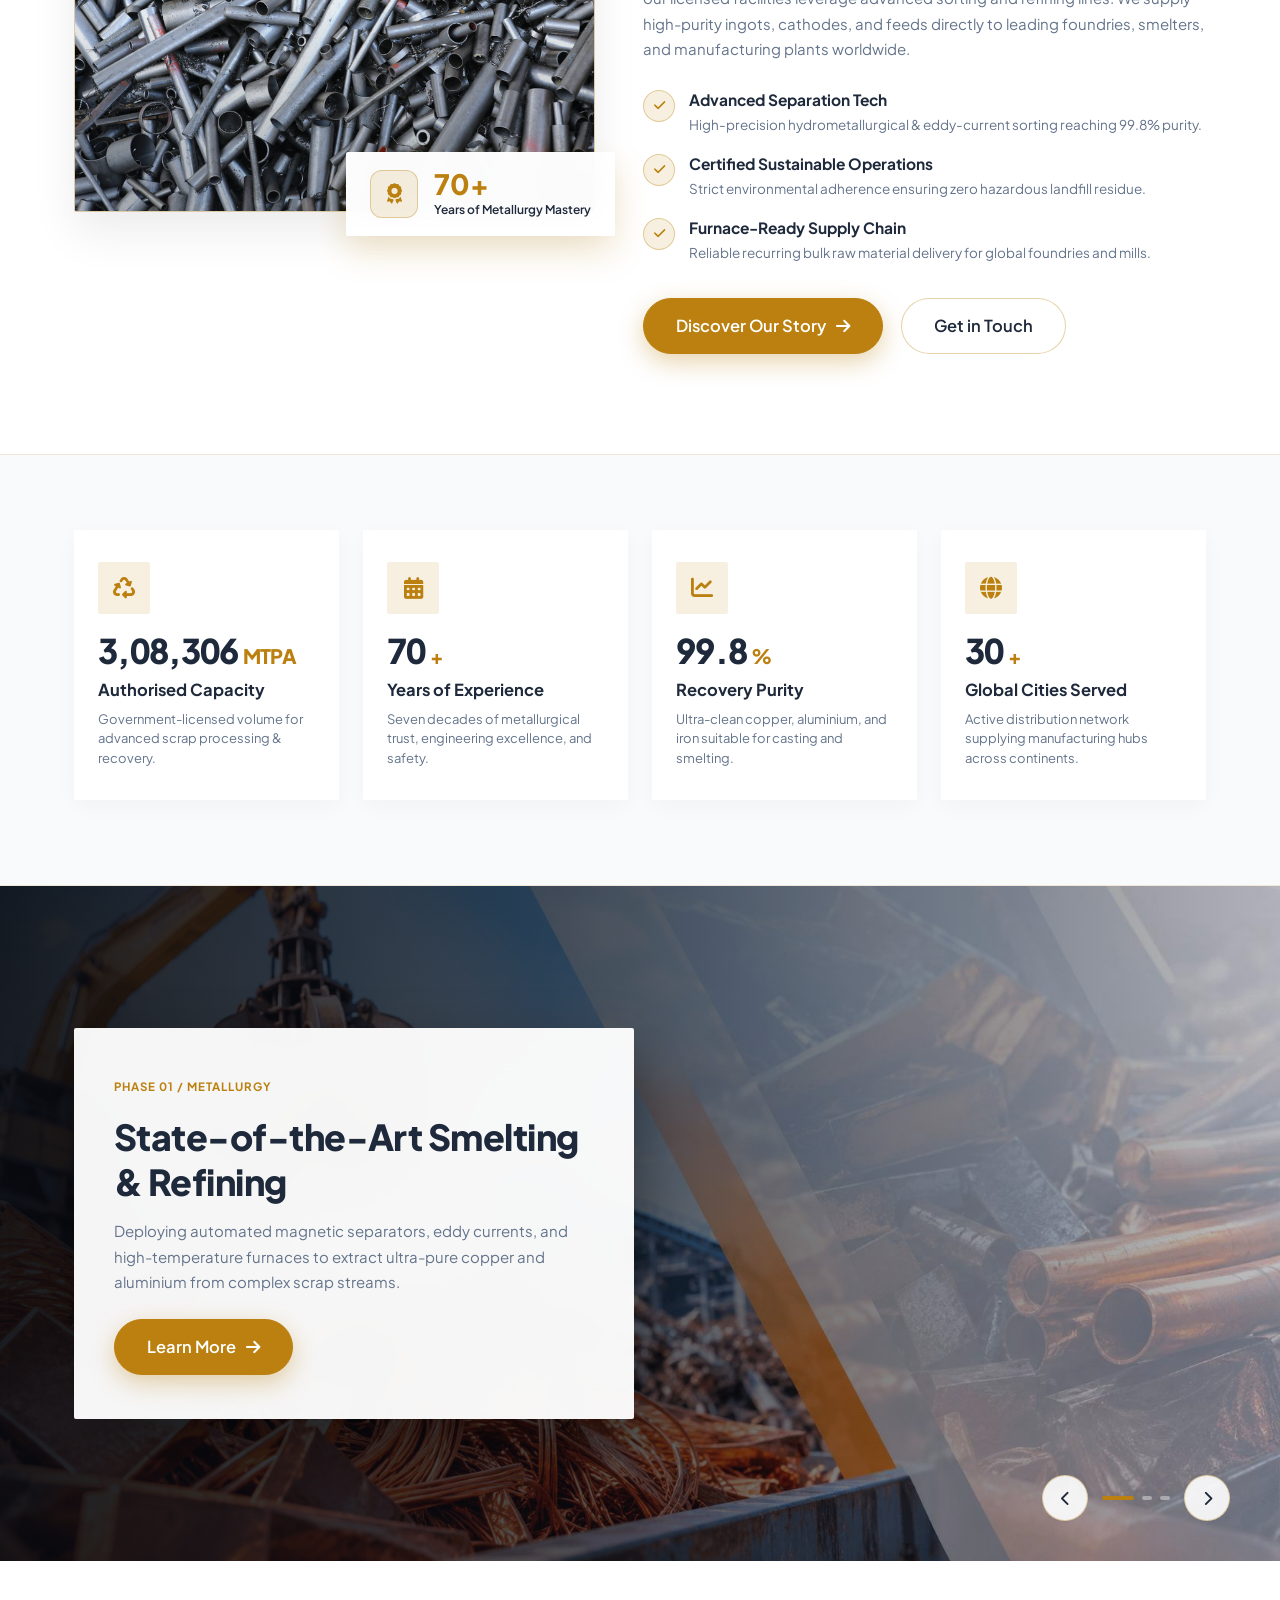
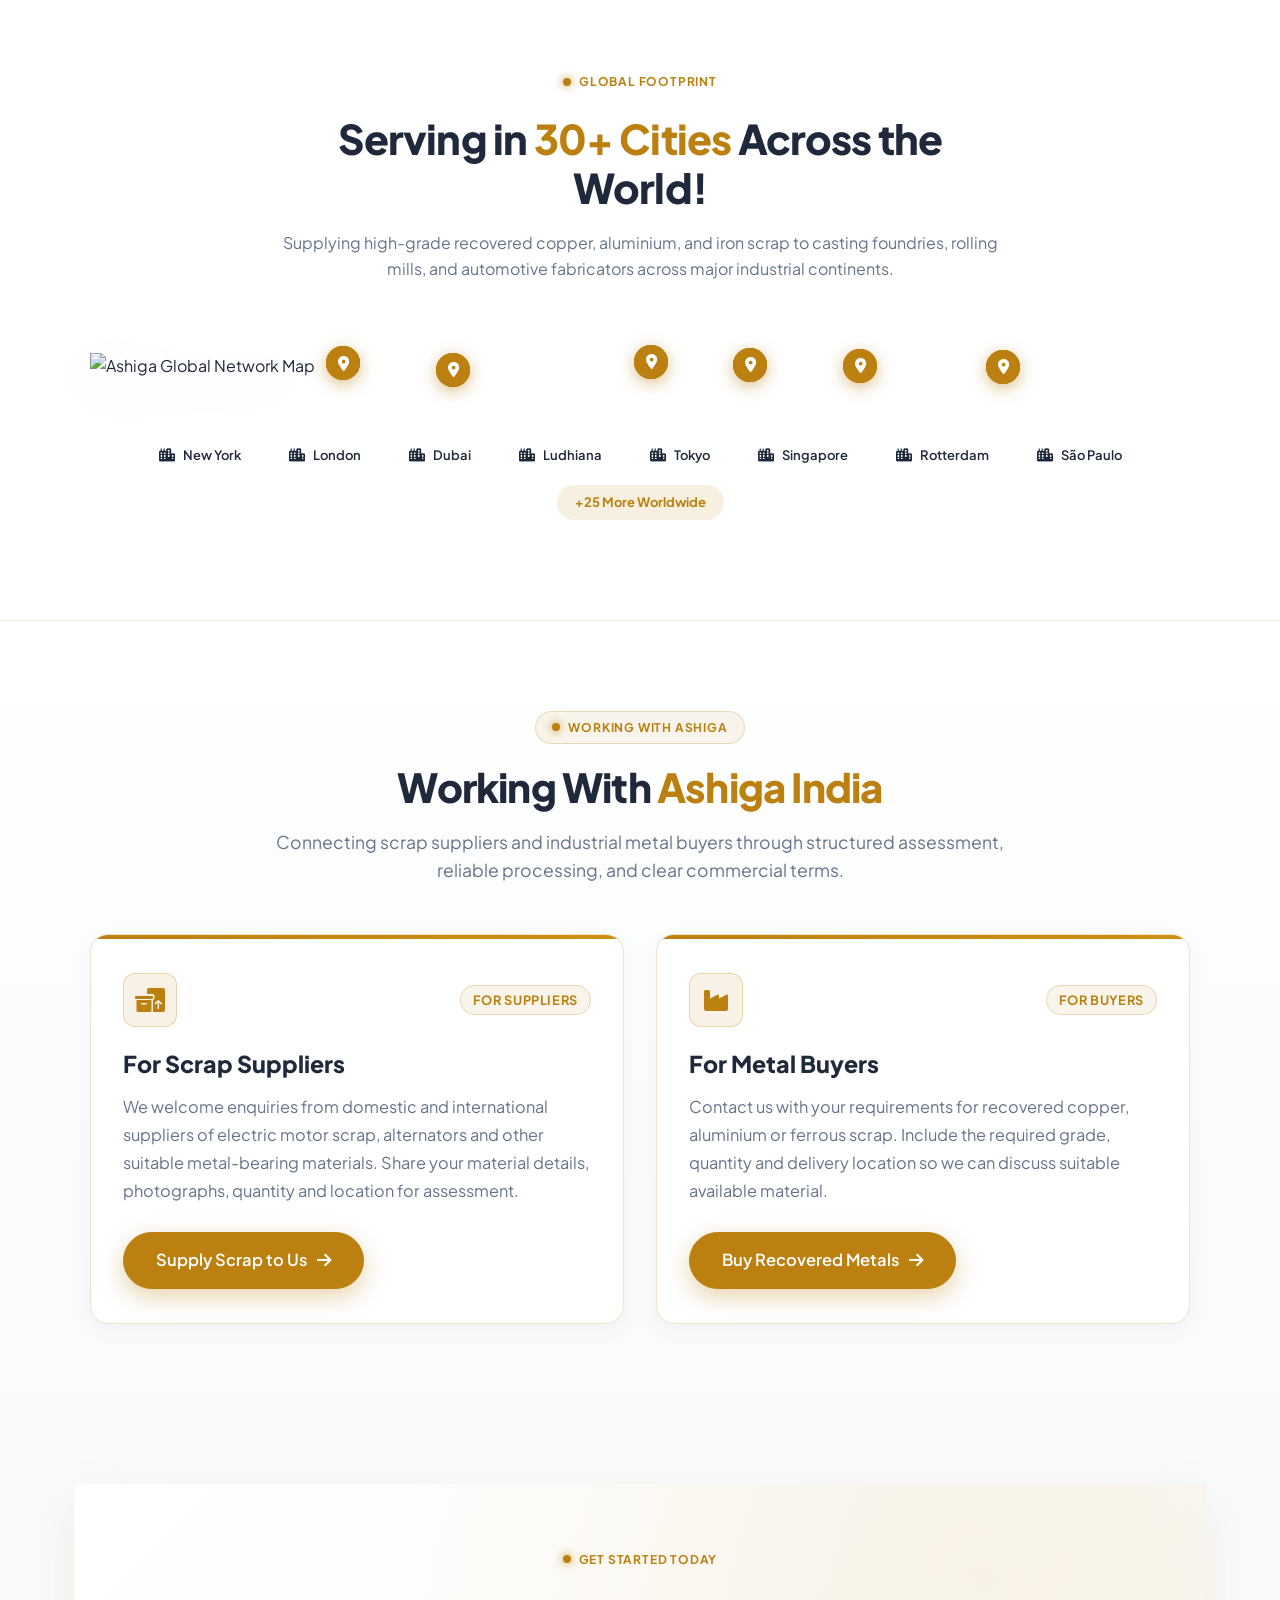
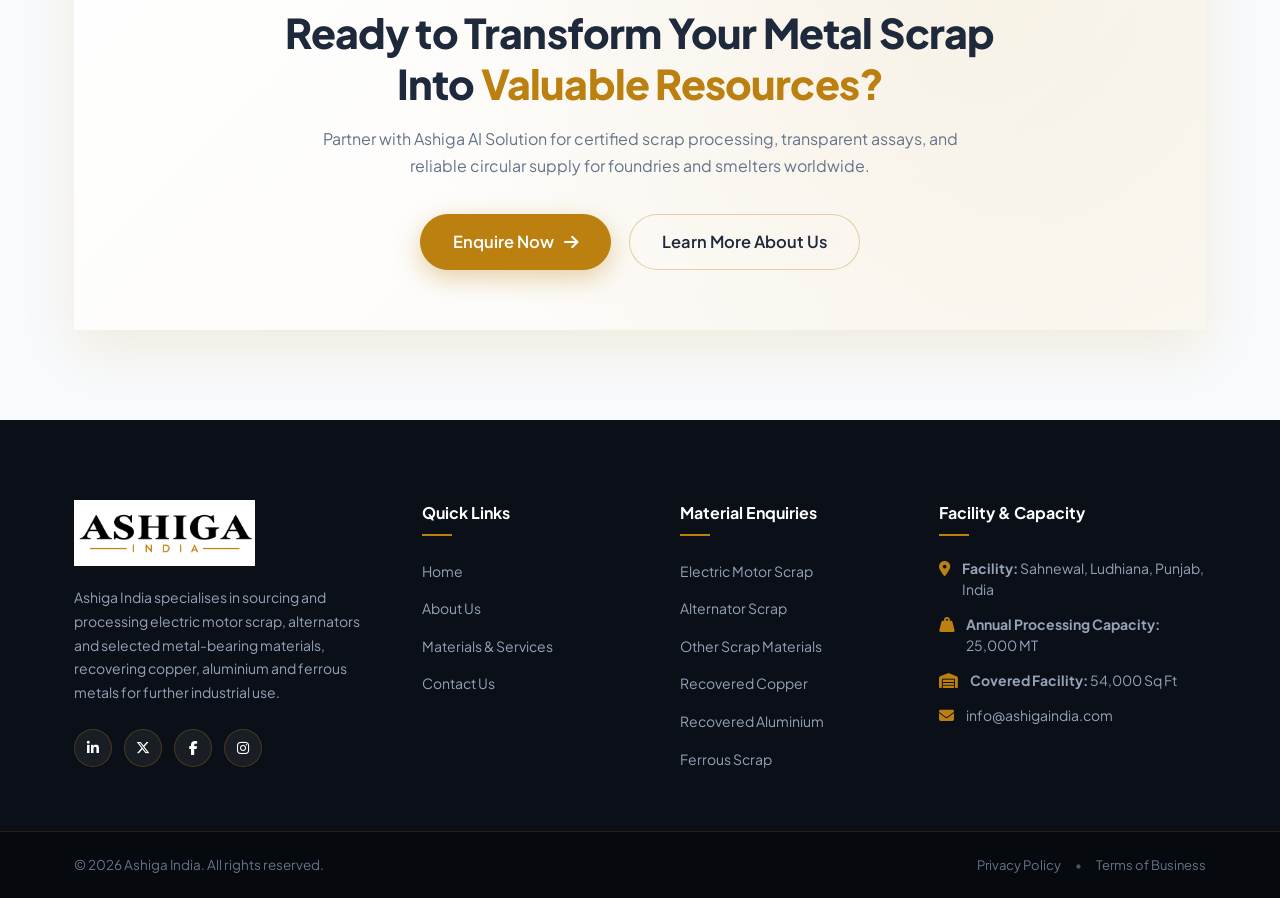
==== commit c7c02bd8: "changes are updated." ====
--- a/index.html
+++ b/index.html
@@ -549,7 +549,6 @@
                         <!-- Copper -->
                         <div class="recovered-metal-card">
                             <div class="metal-card-header">
-                                <div class="metal-symbol-badge copper-badge">Cu</div>
                                 <h4 class="metal-title">Copper</h4>
                             </div>
                             <p class="metal-desc">
@@ -561,7 +560,6 @@
                         <!-- Aluminium -->
                         <div class="recovered-metal-card">
                             <div class="metal-card-header">
-                                <div class="metal-symbol-badge aluminium-badge">Al</div>
                                 <h4 class="metal-title">Aluminium</h4>
                             </div>
                             <p class="metal-desc">
@@ -573,7 +571,6 @@
                         <!-- Ferrous Metals -->
                         <div class="recovered-metal-card">
                             <div class="metal-card-header">
-                                <div class="metal-symbol-badge iron-badge">Fe</div>
                                 <h4 class="metal-title">Ferrous Metals</h4>
                             </div>
                             <p class="metal-desc">
@@ -1324,7 +1321,7 @@
 
     </main>
 
-    <!-- Footer -->
+        <!-- Footer -->
     <footer class="site-footer">
         <div class="footer-top">
             <div class="footer-container">
@@ -1332,11 +1329,10 @@
                     <!-- Column 1: Brand & Bio -->
                     <div class="footer-col footer-brand-col">
                         <a href="index.html" class="footer-logo">
-                            <img src="assets/ashiga-logo.png" alt="Ashiga Logo">
+                            <img src="assets/ashiga-logo.png" alt="Ashiga India Logo">
                         </a>
                         <p class="footer-bio">
-                            Leading the sustainable metal transformation. Specialized in processing copper-bearing
-                            scrap, recovering aluminium and iron, and powering a circular industrial economy.
+                            Ashiga India specialises in sourcing and processing electric motor scrap, alternators and selected metal-bearing materials, recovering copper, aluminium and ferrous metals for further industrial use.
                         </p>
                         <div class="footer-socials">
                             <a href="#" class="social-link" aria-label="LinkedIn"><i
@@ -1356,43 +1352,44 @@
                         <ul class="footer-links">
                             <li><a href="index.html">Home</a></li>
                             <li><a href="about-us.html">About Us</a></li>
+                            <li><a href="materials-serivces.html">Materials &amp; Services</a></li>
                             <li><a href="contact-us.html">Contact Us</a></li>
                         </ul>
                     </div>
 
-                    <!-- Column 3: Services -->
+                    <!-- Column 3: Material Enquiries -->
                     <div class="footer-col">
-                        <h4 class="footer-title">Our Services</h4>
+                        <h4 class="footer-title">Material Enquiries</h4>
                         <ul class="footer-links">
-                            <li><a href="#process">Copper-Bearing Scrap</a></li>
-                            <li><a href="#process">Metal Scrap Recycling</a></li>
-                            <li><a href="#process">Copper Recovery</a></li>
-                            <li><a href="#process">Aluminium Recovery</a></li>
-                            <li><a href="#process">Iron Recovery</a></li>
-                            <li><a href="#process">Recovered Metal Supply</a></li>
+                            <li><a href="materials-serivces.html#motor-scrap">Electric Motor Scrap</a></li>
+                            <li><a href="materials-serivces.html#alternator-scrap">Alternator Scrap</a></li>
+                            <li><a href="materials-serivces.html#appliance-scrap">Other Scrap Materials</a></li>
+                            <li><a href="materials-serivces.html#metal-supply">Recovered Copper</a></li>
+                            <li><a href="materials-serivces.html#metal-supply">Recovered Aluminium</a></li>
+                            <li><a href="materials-serivces.html#metal-supply">Ferrous Scrap</a></li>
                         </ul>
                     </div>
 
-                    <!-- Column 4: Contact Info -->
+                    <!-- Column 4: Facility & Operations -->
                     <div class="footer-col footer-contact-col">
-                        <h4 class="footer-title">Contact Us</h4>
+                        <h4 class="footer-title">Facility &amp; Capacity</h4>
                         <ul class="footer-contact-list">
                             <li>
                                 <i class="fa-solid fa-location-dot contact-icon"></i>
-                                <span>2693/2, Basti Jodhewal, Ludhiana,Punjab 141008</span>
+                                <span><strong>Facility:</strong> Sahnewal, Ludhiana, Punjab, India</span>
                             </li>
                             <li>
-                                <i class="fa-solid fa-phone contact-icon"></i>
-                                <span>+91 98765 43210</span>
+                                <i class="fa-solid fa-weight-hanging contact-icon"></i>
+                                <span><strong>Annual Processing Capacity:</strong> 25,000 MT</span>
+                            </li>
+                            <li>
+                                <i class="fa-solid fa-warehouse contact-icon"></i>
+                                <span><strong>Covered Facility:</strong> 54,000 Sq Ft</span>
                             </li>
                             <li>
                                 <i class="fa-solid fa-envelope contact-icon"></i>
                                 <span>info@ashigaindia.com</span>
                             </li>
-                            <li>
-                                <i class="fa-solid fa-clock contact-icon"></i>
-                                <span>Mon - Sat: 9:00 AM - 6:00 PM</span>
-                            </li>
                         </ul>
                     </div>
                 </div>
@@ -1403,13 +1400,12 @@
         <div class="footer-bottom">
             <div class="footer-container bottom-container">
                 <p class="copyright-text">
-                    &copy; 2026 Ashiga AI Solution. All Rights Reserved.
+                    &copy; 2026 Ashiga India. All rights reserved.
                 </p>
                 <div class="footer-bottom-links">
                     <a href="privacy-policy.html">Privacy Policy</a>
                     <span class="sep">•</span>
-                    <a href="terms-condition.html">Terms of Service</a>
-
+                    <a href="terms-condition.html">Terms of Business</a>
                 </div>
             </div>
         </div>
--- a/style/style.css
+++ b/style/style.css
@@ -2700,6 +2700,47 @@
     transform: scale(1.15);
 }
 
+.service-subdesc {
+    font-size: 14px;
+    line-height: 1.6;
+    color: var(--color-text-muted);
+    margin-top: 10px;
+}
+
+.service-actions-wrapper {
+    display: flex;
+    align-items: center;
+    flex-wrap: wrap;
+    gap: 12px;
+    margin-top: auto;
+    padding-top: 20px;
+}
+
+.btn-service-action {
+    display: inline-flex;
+    align-items: center;
+    gap: 8px;
+    padding: 8px 18px;
+    background: var(--accent-color);
+    color: #ffffff;
+    font-size: 13px;
+    font-weight: 600;
+    border-radius: 50px;
+    text-decoration: none;
+    transition: var(--transition-fast);
+}
+
+.btn-service-action:hover {
+    background: var(--accent-hover);
+    color: #ffffff;
+    transform: translateY(-2px);
+    box-shadow: 0 6px 18px rgba(187, 128, 15, 0.35);
+}
+
+.service-actions-wrapper .service-whatsapp-btn {
+    margin-top: 0;
+}
+
 /* ==========================================================================
    Floating Animated WhatsApp Button
    ========================================================================== */
@@ -2977,7 +3018,7 @@
 .material-card {
     background: #ffffff;
     border: 1px solid rgba(187, 128, 15, 0.18);
-    border-radius: 16px;
+    border-radius: 2px;
     overflow: hidden;
     display: flex;
     flex-direction: column;
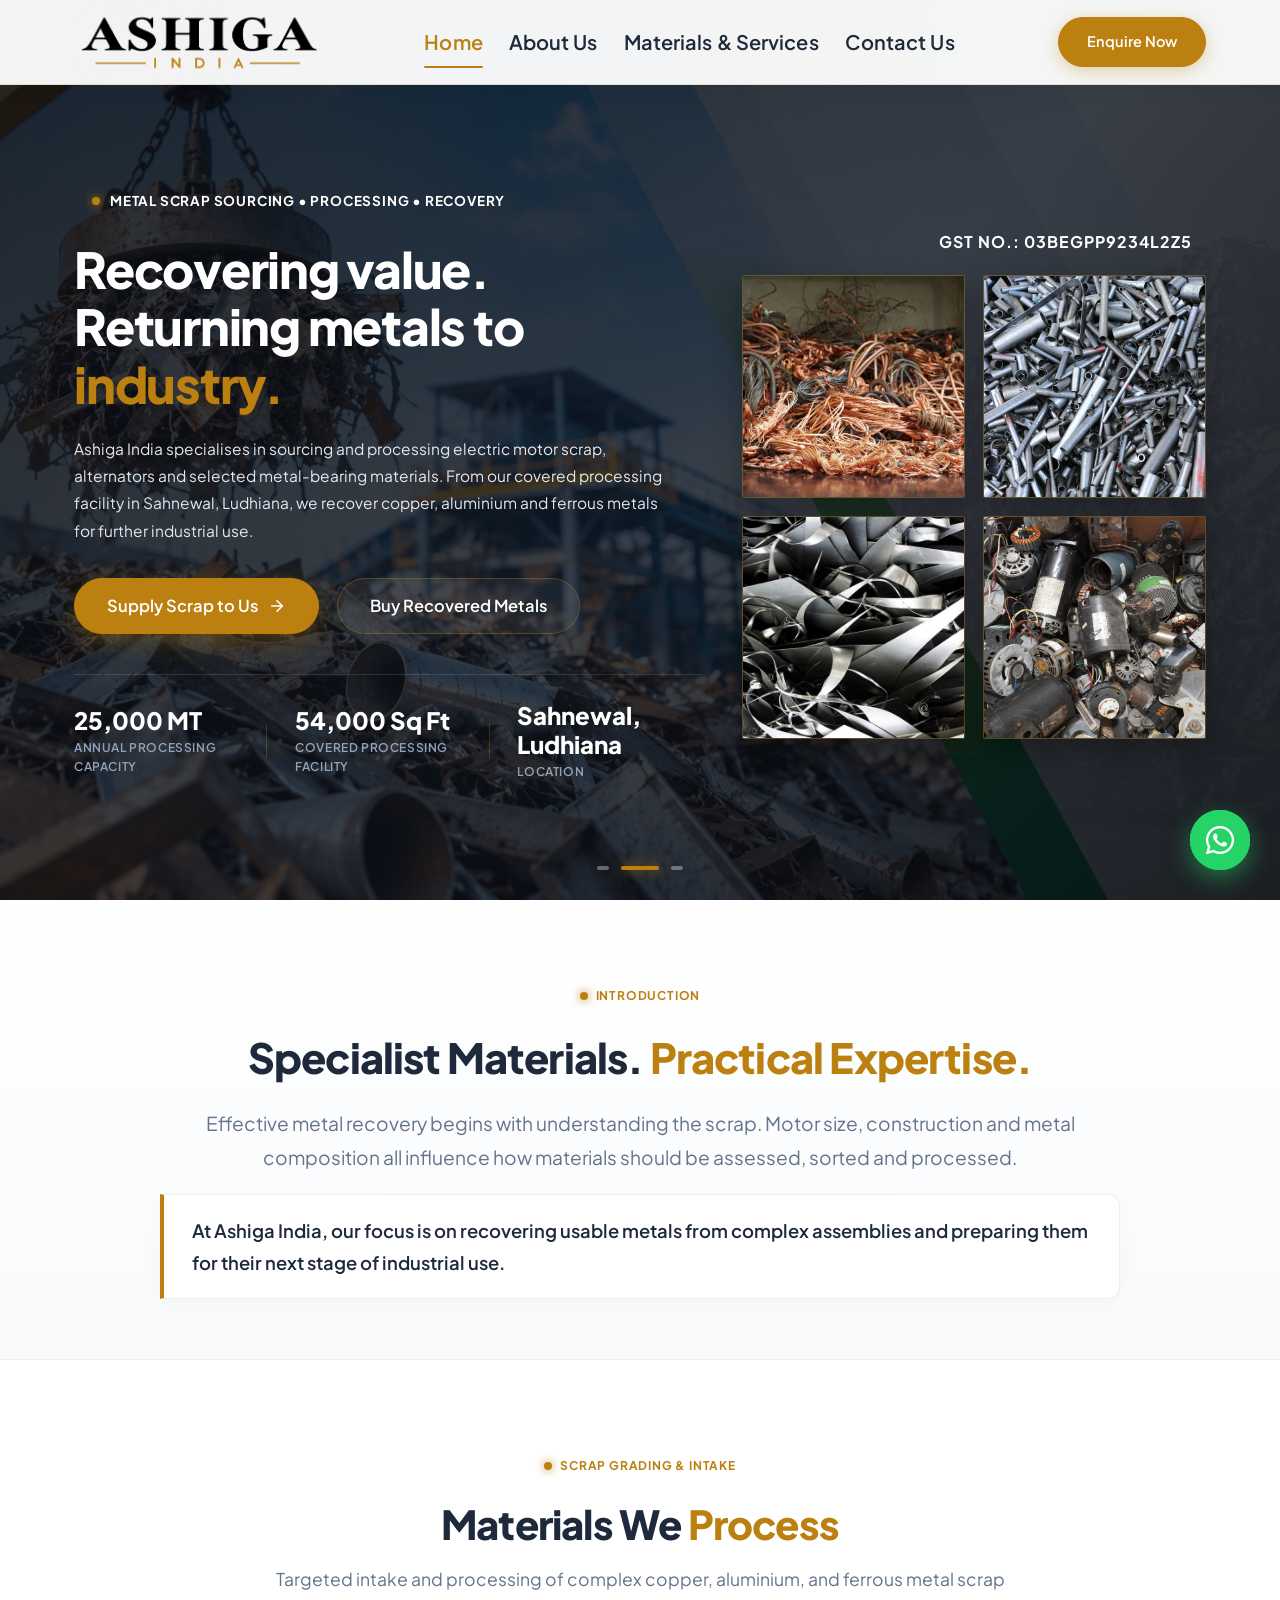
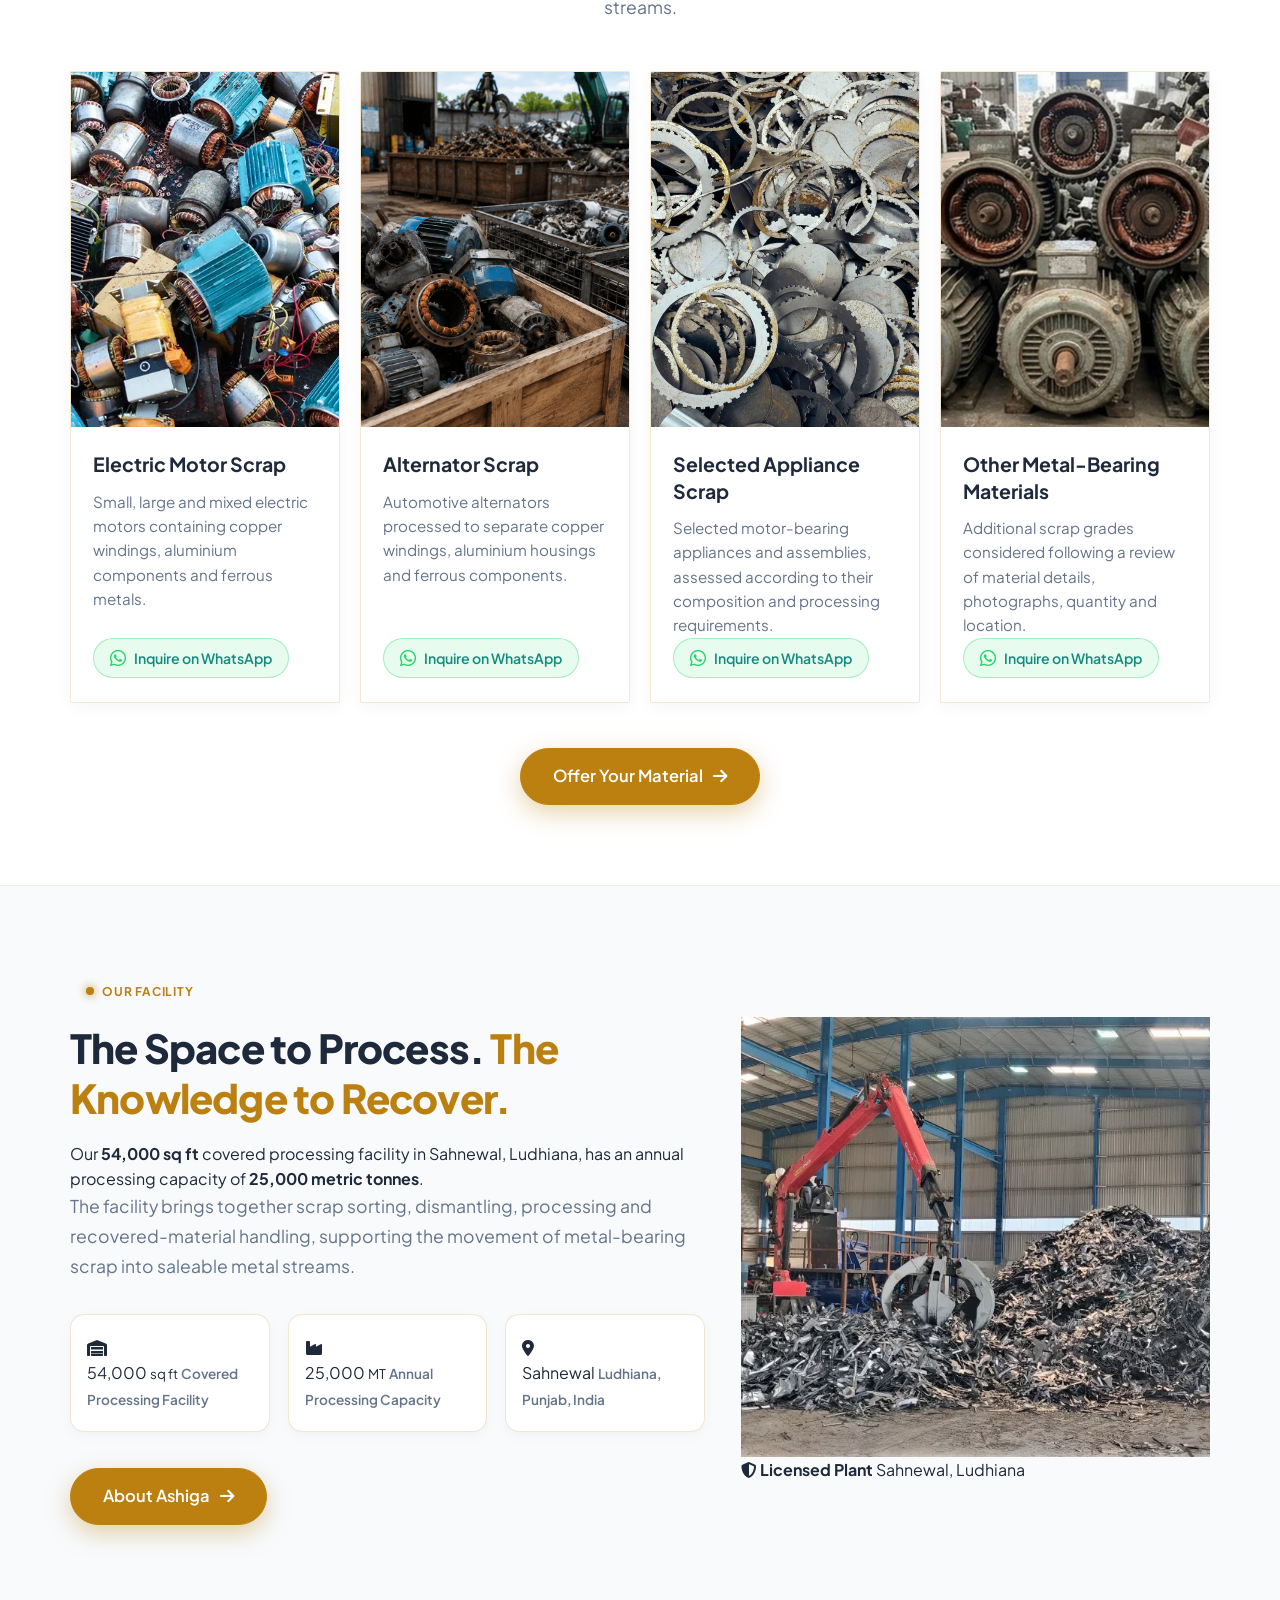
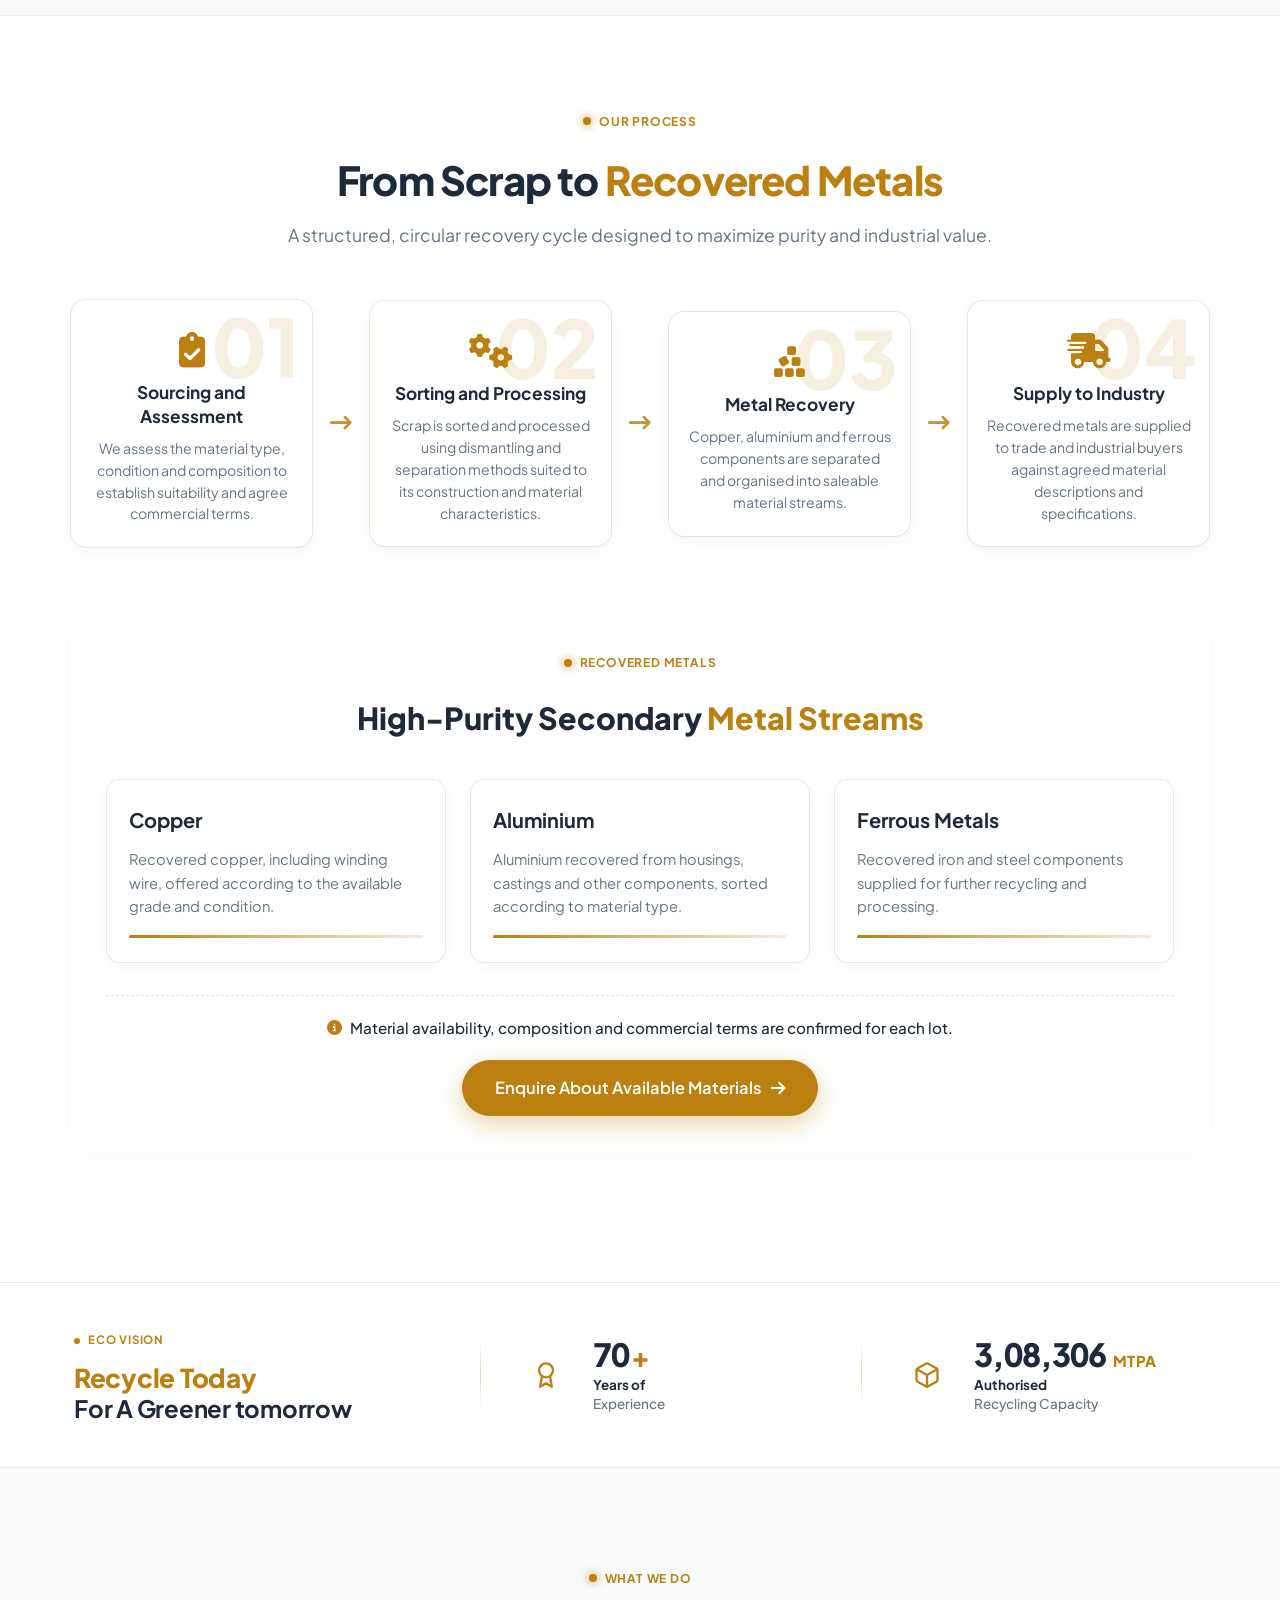
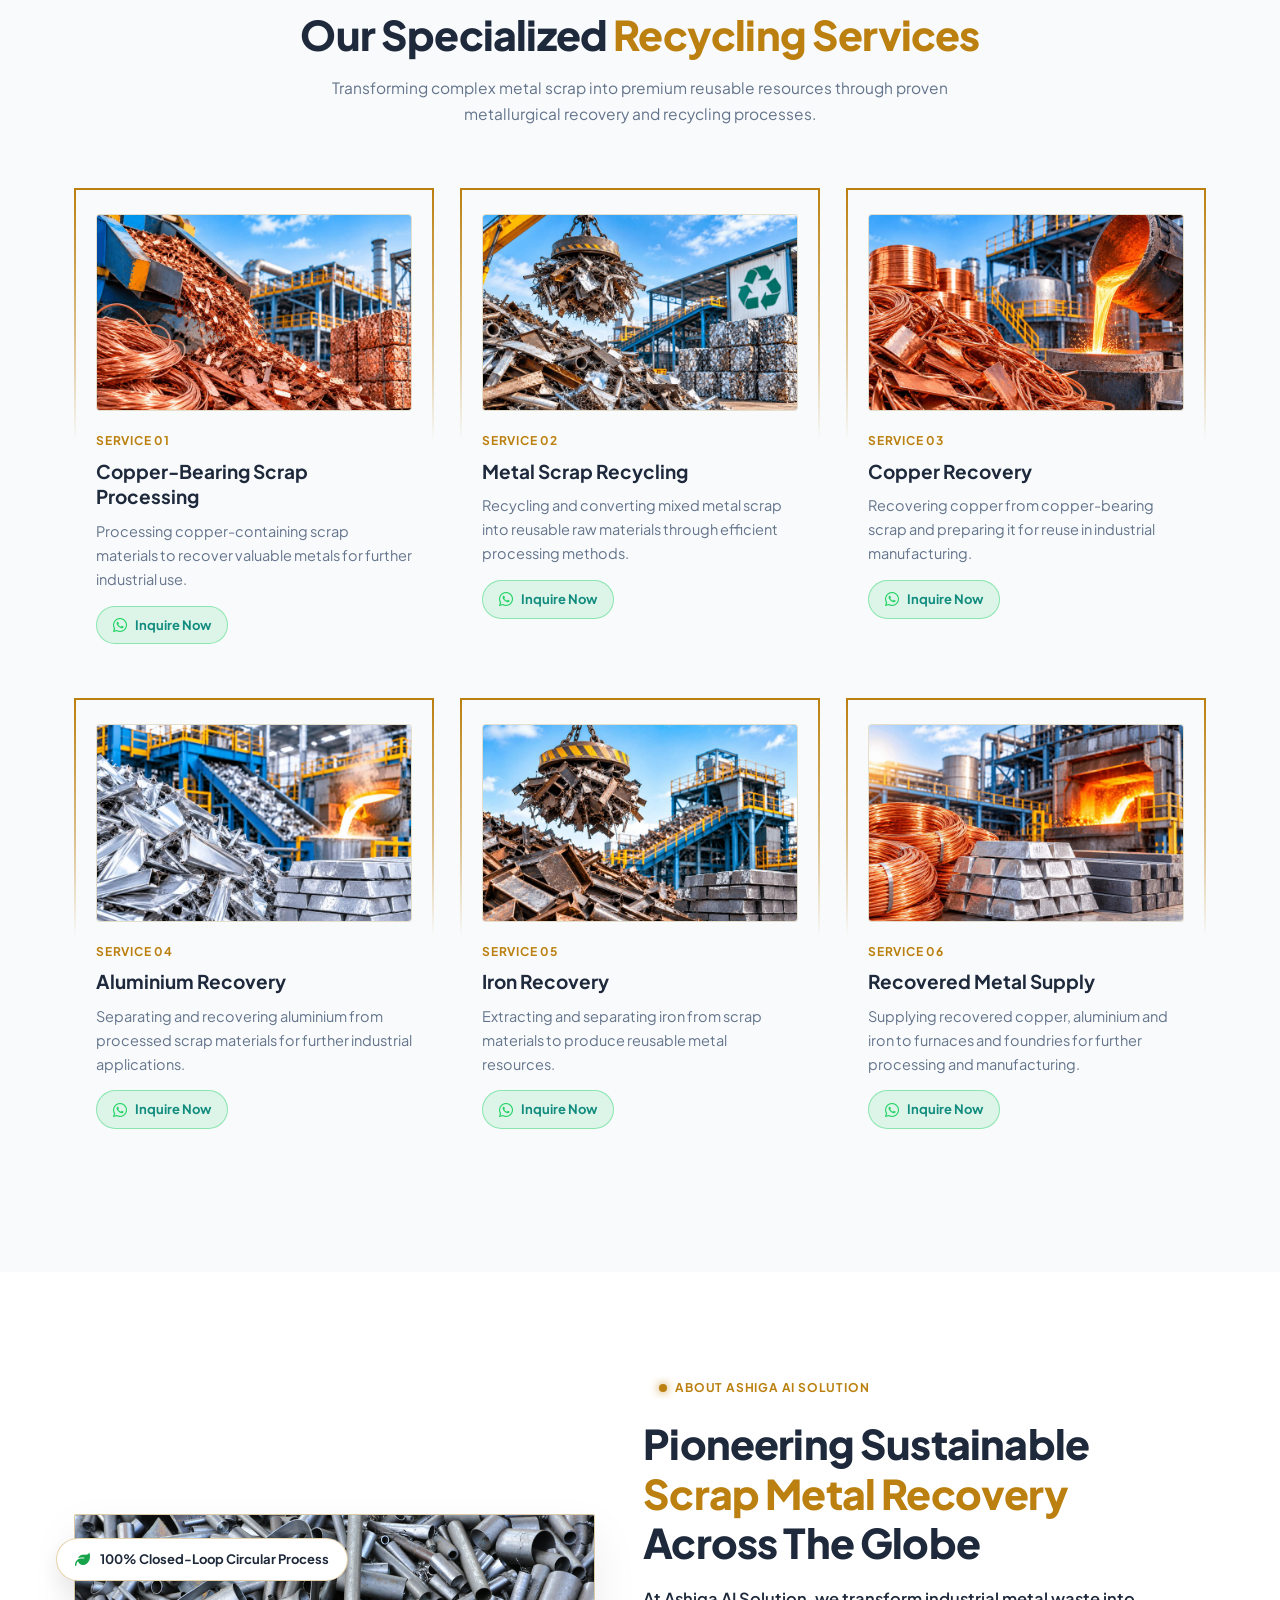
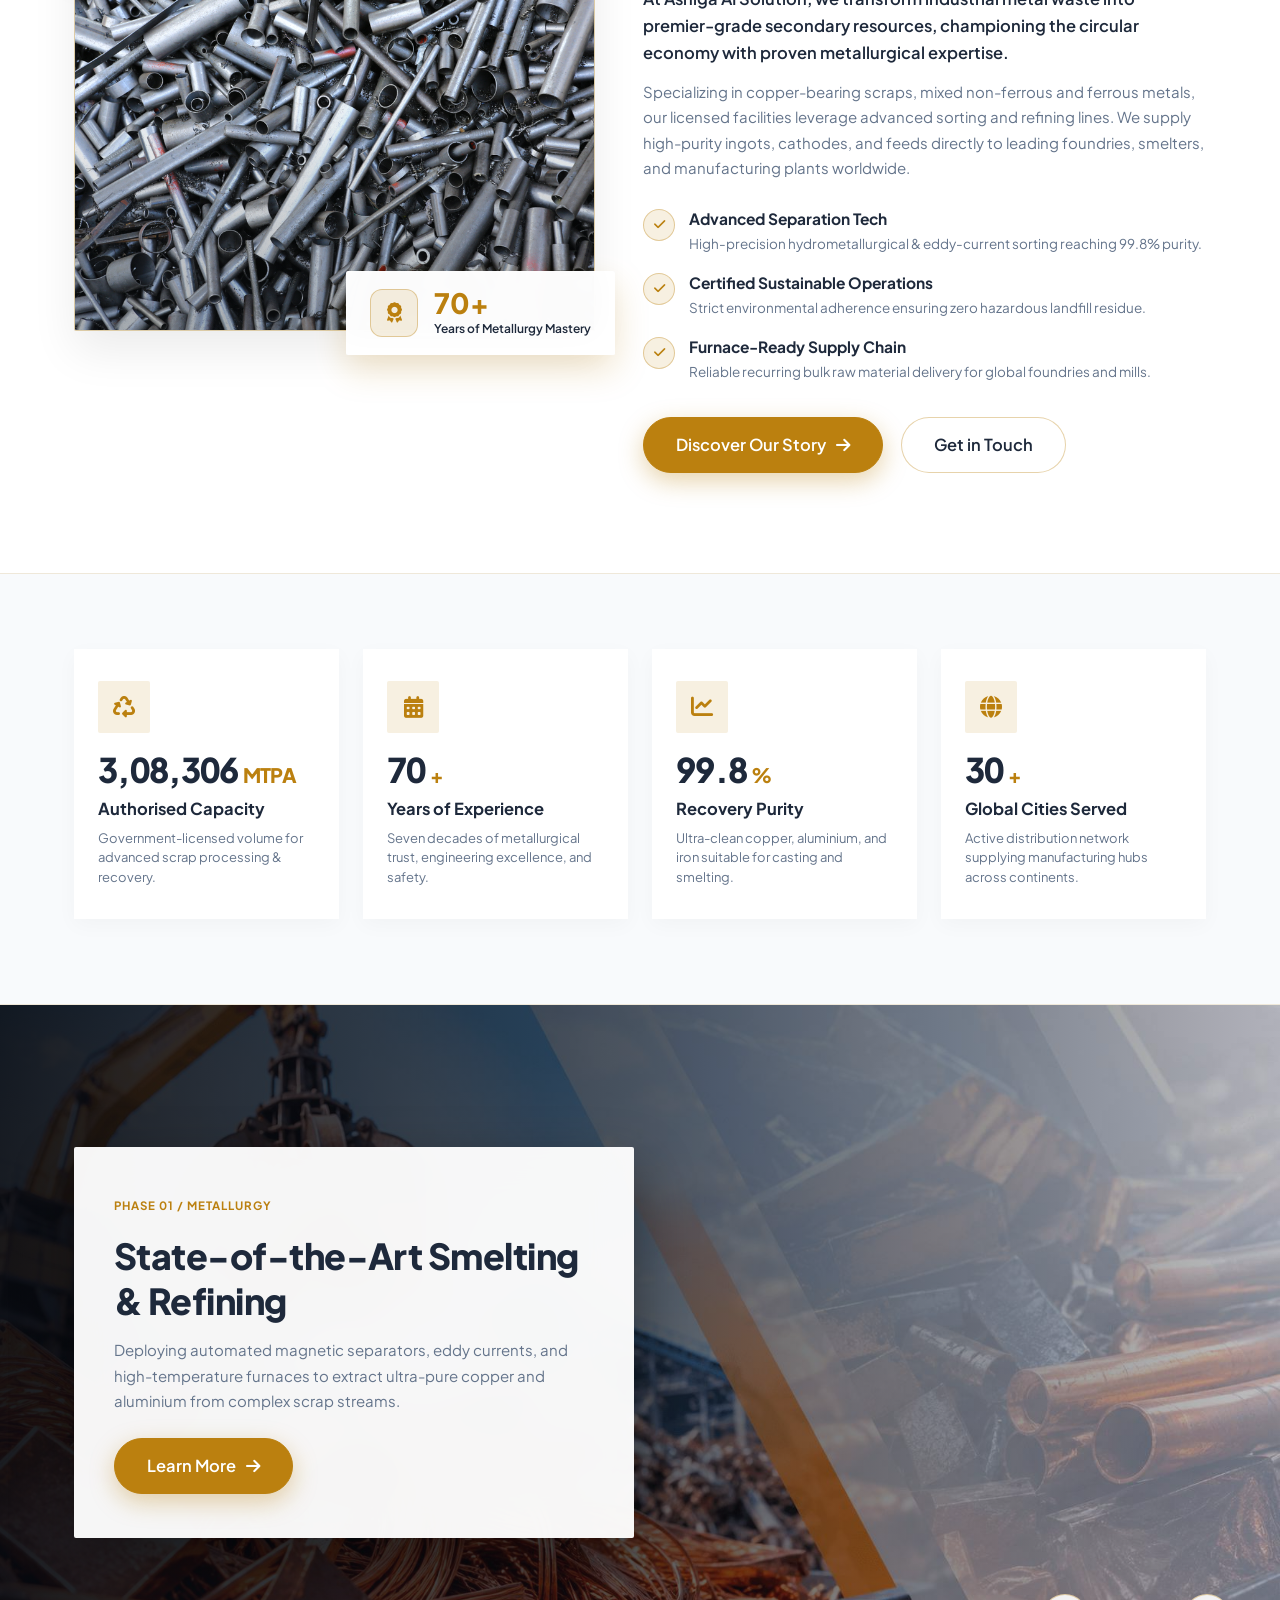
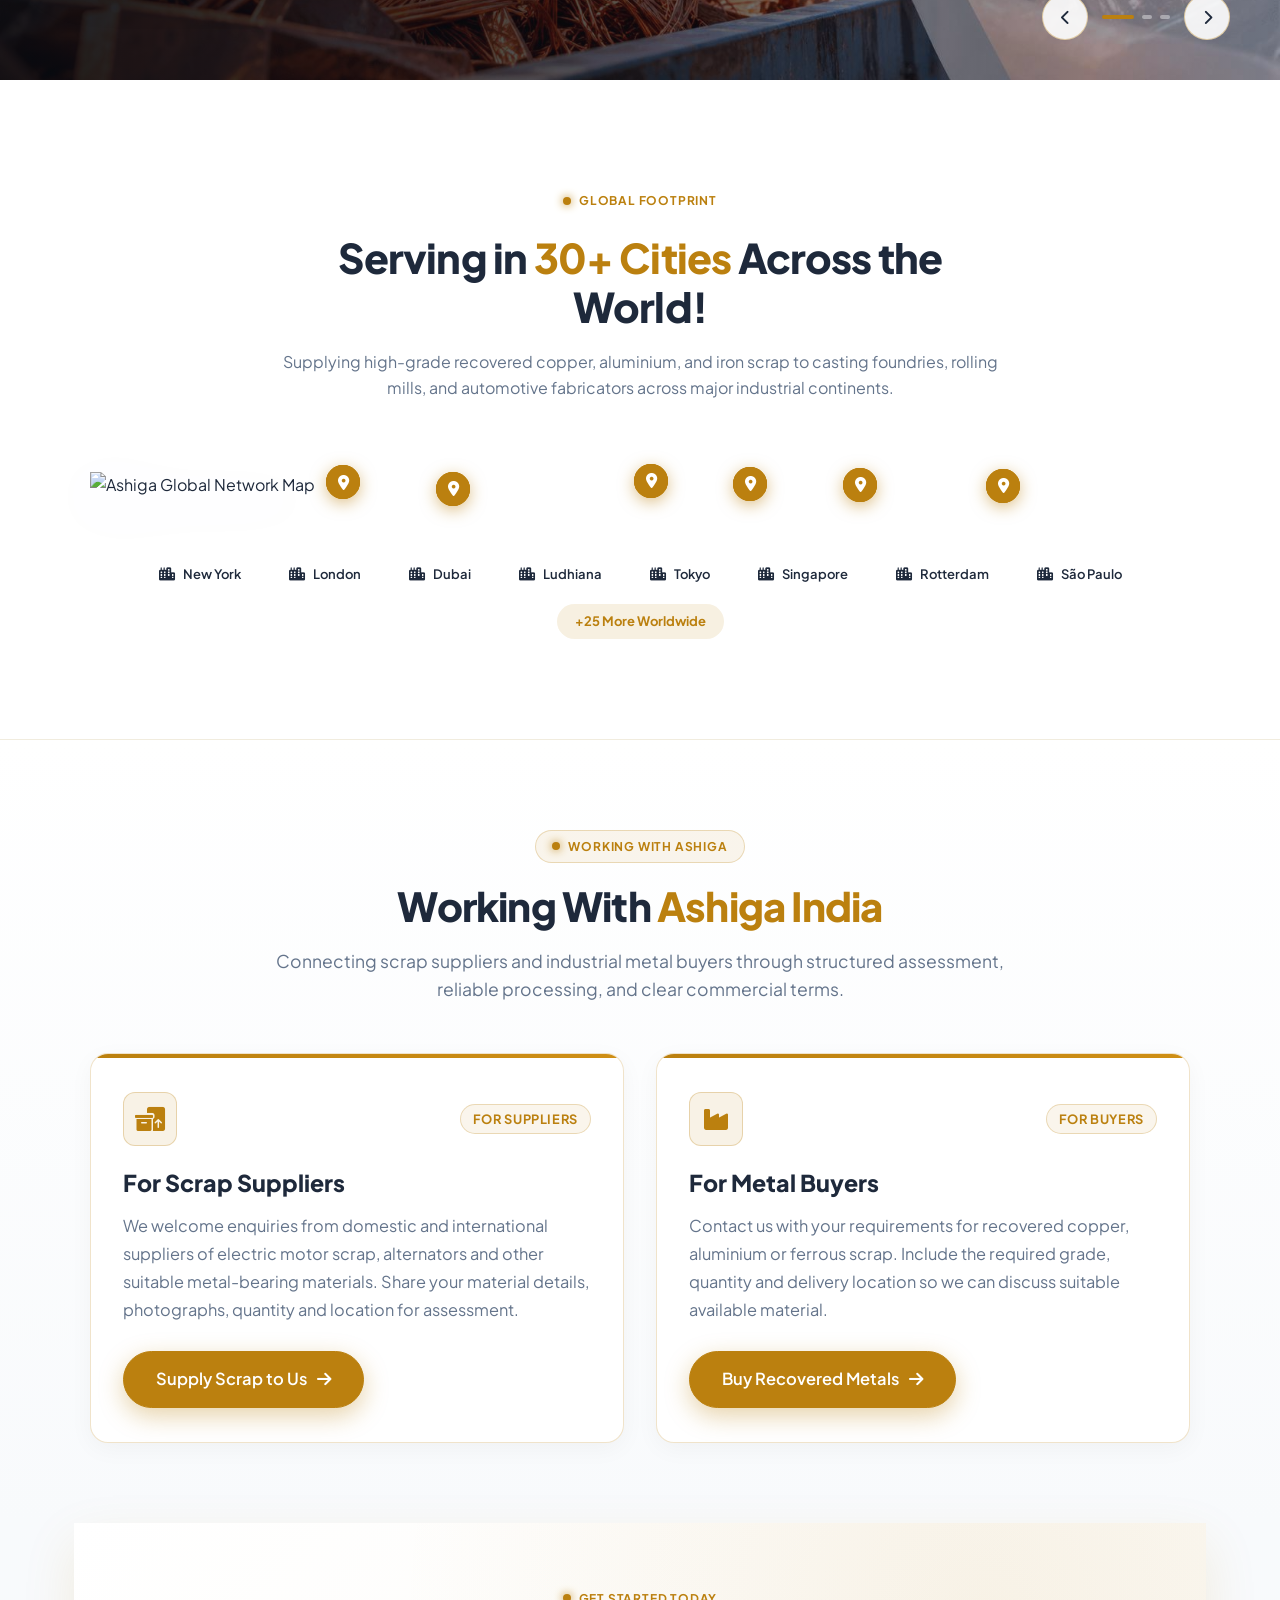
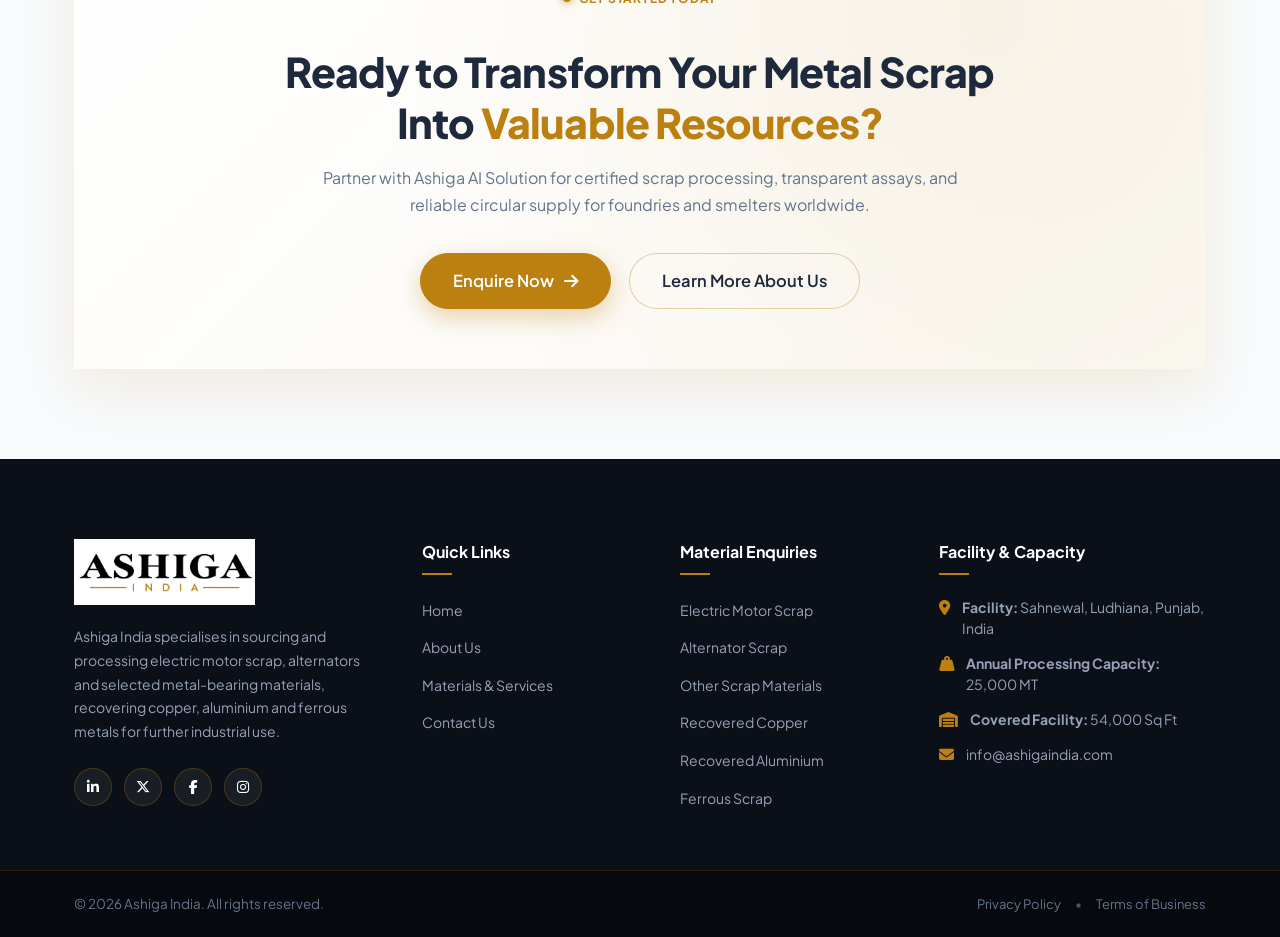
==== commit 9d0bc422: "gave final touch" ====
--- a/index.html
+++ b/index.html
@@ -297,7 +297,7 @@
                 <div class="materials-grid">
                     <!-- Card 1: Electric Motor Scrap -->
                     <div class="material-card">
-                        <div class="material-img-wrapper">
+                        <div class="material-img-wrapper material-img-wrapper-home">
                             <img src="assets/process1.webp" alt="Electric Motor Scrap" class="material-img">
                         </div>
                         <div class="material-card-content">
@@ -315,8 +315,8 @@
                     </div>
 
                     <!-- Card 2: Alternator Scrap -->
-                    <div class="material-card">
-                        <div class="material-img-wrapper">
+                    <div class="material-card"> 
+                        <div class="material-img-wrapper material-img-wrapper-home">
                             <img src="assets/process2.png" alt="Alternator Scrap" class="material-img">
                         </div>
                         <div class="material-card-content">
@@ -335,7 +335,7 @@
 
                     <!-- Card 3: Selected Appliance Scrap -->
                     <div class="material-card">
-                        <div class="material-img-wrapper">
+                        <div class="material-img-wrapper material-img-wrapper-home">
                             <img src="assets/process3.jpg" alt="Selected Appliance Scrap" class="material-img">
                         </div>
                         <div class="material-card-content">
@@ -354,7 +354,7 @@
 
                     <!-- Card 4: Other Metal-Bearing Materials -->
                     <div class="material-card">
-                        <div class="material-img-wrapper">
+                        <div class="material-img-wrapper material-img-wrapper-home">
                             <img src="assets/process4.jpg" alt="Other Metal-Bearing Materials" class="material-img">
                         </div>
                         <div class="material-card-content">
--- a/style/style.css
+++ b/style/style.css
@@ -1,4 +1,3 @@
-
 :root {
     /* Brand Accent Colors */
     --accent-color: #BB800F;
@@ -34,7 +33,9 @@
 }
 
 
-*, *::before, *::after {
+*,
+*::before,
+*::after {
     margin: 0;
     padding: 0;
     box-sizing: border-box;
@@ -315,20 +316,20 @@
 
 .slide-bg-1 {
     background: radial-gradient(circle at 75% 30%, rgba(187, 128, 15, 0.2) 0%, transparent 60%),
-                radial-gradient(circle at 20% 80%, rgba(15, 23, 42, 0.9) 0%, transparent 70%),
-                linear-gradient(135deg, #090e17 0%, #111a28 50%, #06090e 100%);
+        radial-gradient(circle at 20% 80%, rgba(15, 23, 42, 0.9) 0%, transparent 70%),
+        linear-gradient(135deg, #090e17 0%, #111a28 50%, #06090e 100%);
 }
 
 .slide-bg-2 {
     background: radial-gradient(circle at 30% 25%, rgba(187, 128, 15, 0.22) 0%, transparent 55%),
-                radial-gradient(circle at 85% 75%, rgba(20, 30, 45, 0.8) 0%, transparent 65%),
-                linear-gradient(135deg, #0c121d 0%, #090e17 50%, #141f30 100%);
+        radial-gradient(circle at 85% 75%, rgba(20, 30, 45, 0.8) 0%, transparent 65%),
+        linear-gradient(135deg, #0c121d 0%, #090e17 50%, #141f30 100%);
 }
 
 .slide-bg-3 {
     background: radial-gradient(circle at 50% 50%, rgba(187, 128, 15, 0.18) 0%, transparent 60%),
-                radial-gradient(circle at 80% 20%, rgba(30, 41, 59, 0.8) 0%, transparent 70%),
-                linear-gradient(135deg, #070a0f 0%, #101722 50%, #090d14 100%);
+        radial-gradient(circle at 80% 20%, rgba(30, 41, 59, 0.8) 0%, transparent 70%),
+        linear-gradient(135deg, #070a0f 0%, #101722 50%, #090d14 100%);
 }
 
 /* Blackish Layer Over the Slides */
@@ -381,10 +382,13 @@
 }
 
 @keyframes tagPulse {
-    0%, 100% {
+
+    0%,
+    100% {
         transform: scale(0.9);
         opacity: 0.8;
     }
+
     50% {
         transform: scale(1.3);
         opacity: 1;
@@ -1700,9 +1704,11 @@
         transform: scale(1);
         opacity: 0.9;
     }
+
     50% {
         opacity: 0.5;
     }
+
     100% {
         transform: scale(2.8);
         opacity: 0;
@@ -1800,13 +1806,11 @@
     font-weight: 700;
 }
 
-/* ==========================================================================
-   Call To Action (CTA) Section
-   ========================================================================== */
+
 .cta-section {
     position: relative;
     background: #f8fafc;
-    padding: 80px 0 90px;
+    padding: 0px 0 90px;
 }
 
 .cta-container {
@@ -2459,7 +2463,7 @@
     transform: translateX(4px);
 }
 
-.info-icon-box {    
+.info-icon-box {
     border-radius: 10px;
     /* background: var(--accent-light); */
     /* border: 1px solid var(--accent-border); */
@@ -2588,7 +2592,7 @@
     box-shadow: 0 0 0 3px rgba(187, 128, 15, 0.15);
 }
 
-.form-input:focus + .input-icon,
+.form-input:focus+.input-icon,
 .input-wrapper:focus-within .input-icon {
     color: var(--accent-color);
 }
@@ -2788,9 +2792,12 @@
 }
 
 @keyframes whatsappFloat {
-    0%, 100% {
+
+    0%,
+    100% {
         transform: translateY(0);
     }
+
     50% {
         transform: translateY(-7px);
     }
@@ -2801,6 +2808,7 @@
         transform: scale(1);
         opacity: 0.9;
     }
+
     100% {
         transform: scale(1.9);
         opacity: 0;
@@ -2856,33 +2864,104 @@
 }
 
 /* Staggered fadeInUp delays for hero section items */
-.hero-tag { animation-delay: 0.05s; }
-.hero-title { animation-delay: 0.15s; }
-.hero-description { animation-delay: 0.25s; }
-.hero-actions { animation-delay: 0.35s; }
-.hero-stats { animation-delay: 0.45s; }
-.hero-grid-header { animation-delay: 0.15s; }
-.hero-images-grid .grid-card:nth-child(1) { animation-delay: 0.2s; }
-.hero-images-grid .grid-card:nth-child(2) { animation-delay: 0.3s; }
-.hero-images-grid .grid-card:nth-child(3) { animation-delay: 0.4s; }
-.hero-images-grid .grid-card:nth-child(4) { animation-delay: 0.5s; }
-
-.page-hero-breadcrumbs { animation-delay: 0.05s; }
-.page-hero-title { animation-delay: 0.15s; }
-.page-hero-subtitle { animation-delay: 0.25s; }
+.hero-tag {
+    animation-delay: 0.05s;
+}
+
+.hero-title {
+    animation-delay: 0.15s;
+}
+
+.hero-description {
+    animation-delay: 0.25s;
+}
+
+.hero-actions {
+    animation-delay: 0.35s;
+}
+
+.hero-stats {
+    animation-delay: 0.45s;
+}
+
+.hero-grid-header {
+    animation-delay: 0.15s;
+}
+
+.hero-images-grid .grid-card:nth-child(1) {
+    animation-delay: 0.2s;
+}
+
+.hero-images-grid .grid-card:nth-child(2) {
+    animation-delay: 0.3s;
+}
+
+.hero-images-grid .grid-card:nth-child(3) {
+    animation-delay: 0.4s;
+}
+
+.hero-images-grid .grid-card:nth-child(4) {
+    animation-delay: 0.5s;
+}
+
+.page-hero-breadcrumbs {
+    animation-delay: 0.05s;
+}
+
+.page-hero-title {
+    animation-delay: 0.15s;
+}
+
+.page-hero-subtitle {
+    animation-delay: 0.25s;
+}
 
 /* Staggered fadeInUp delays for grid items */
-.services-grid .service-item:nth-child(1) { animation-delay: 0.05s; }
-.services-grid .service-item:nth-child(2) { animation-delay: 0.15s; }
-.services-grid .service-item:nth-child(3) { animation-delay: 0.25s; }
-.services-grid .service-item:nth-child(4) { animation-delay: 0.1s; }
-.services-grid .service-item:nth-child(5) { animation-delay: 0.2s; }
-.services-grid .service-item:nth-child(6) { animation-delay: 0.3s; }
-
-.stats-grid .stat-card:nth-child(1) { animation-delay: 0.05s; }
-.stats-grid .stat-card:nth-child(2) { animation-delay: 0.15s; }
-.stats-grid .stat-card:nth-child(3) { animation-delay: 0.25s; }
-.stats-grid .stat-card:nth-child(4) { animation-delay: 0.35s; }
+.services-grid .service-item:nth-child(1),
+.services-grid .material-card:nth-child(1) {
+    animation-delay: 0.05s;
+}
+
+.services-grid .service-item:nth-child(2),
+.services-grid .material-card:nth-child(2) {
+    animation-delay: 0.15s;
+}
+
+.services-grid .service-item:nth-child(3),
+.services-grid .material-card:nth-child(3) {
+    animation-delay: 0.25s;
+}
+
+.services-grid .service-item:nth-child(4),
+.services-grid .material-card:nth-child(4) {
+    animation-delay: 0.1s;
+}
+
+.services-grid .service-item:nth-child(5),
+.services-grid .material-card:nth-child(5) {
+    animation-delay: 0.2s;
+}
+
+.services-grid .service-item:nth-child(6),
+.services-grid .material-card:nth-child(6) {
+    animation-delay: 0.3s;
+}
+
+.stats-grid .stat-card:nth-child(1) {
+    animation-delay: 0.05s;
+}
+
+.stats-grid .stat-card:nth-child(2) {
+    animation-delay: 0.15s;
+}
+
+.stats-grid .stat-card:nth-child(3) {
+    animation-delay: 0.25s;
+}
+
+.stats-grid .stat-card:nth-child(4) {
+    animation-delay: 0.35s;
+}
 
 
 /* ==========================================================================
@@ -3034,7 +3113,7 @@
 
 .material-img-wrapper {
     position: relative;
-    height: 220px;
+    height: 355px;
     overflow: hidden;
     background: #0e1520;
 }
@@ -3091,6 +3170,14 @@
     font-size: 0.95rem;
     line-height: 1.6;
     color: var(--color-text-muted);
+}
+
+.material-card-desc + .material-card-desc {
+    margin-top: 10px;
+}
+
+.material-card .material-whatsapp-btn {
+    margin-top: auto;
 }
 
 .materials-action {
@@ -3276,7 +3363,7 @@
     margin: 0 auto 50px;
 }
 
-.process-header .section-tag,   
+.process-header .section-tag,
 .process-flow-header .section-tag {
     display: inline-flex;
     align-items: center;
@@ -3541,19 +3628,49 @@
 }
 
 /* Stagger delays for new section cards */
-.materials-grid .material-card:nth-child(1) { animation-delay: 0.05s; }
-.materials-grid .material-card:nth-child(2) { animation-delay: 0.15s; }
-.materials-grid .material-card:nth-child(3) { animation-delay: 0.25s; }
-.materials-grid .material-card:nth-child(4) { animation-delay: 0.35s; }
-
-.process-steps-circular .circular-step-card:nth-of-type(1) { animation-delay: 0.05s; }
-.process-steps-circular .circular-step-card:nth-of-type(2) { animation-delay: 0.15s; }
-.process-steps-circular .circular-step-card:nth-of-type(3) { animation-delay: 0.25s; }
-.process-steps-circular .circular-step-card:nth-of-type(4) { animation-delay: 0.35s; }
-
-.recovered-metals-grid .recovered-metal-card:nth-child(1) { animation-delay: 0.1s; }
-.recovered-metals-grid .recovered-metal-card:nth-child(2) { animation-delay: 0.2s; }
-.recovered-metals-grid .recovered-metal-card:nth-child(3) { animation-delay: 0.3s; }
+.materials-grid .material-card:nth-child(1) {
+    animation-delay: 0.05s;
+}
+
+.materials-grid .material-card:nth-child(2) {
+    animation-delay: 0.15s;
+}
+
+.materials-grid .material-card:nth-child(3) {
+    animation-delay: 0.25s;
+}
+
+.materials-grid .material-card:nth-child(4) {
+    animation-delay: 0.35s;
+}
+
+.process-steps-circular .circular-step-card:nth-of-type(1) {
+    animation-delay: 0.05s;
+}
+
+.process-steps-circular .circular-step-card:nth-of-type(2) {
+    animation-delay: 0.15s;
+}
+
+.process-steps-circular .circular-step-card:nth-of-type(3) {
+    animation-delay: 0.25s;
+}
+
+.process-steps-circular .circular-step-card:nth-of-type(4) {
+    animation-delay: 0.35s;
+}
+
+.recovered-metals-grid .recovered-metal-card:nth-child(1) {
+    animation-delay: 0.1s;
+}
+
+.recovered-metals-grid .recovered-metal-card:nth-child(2) {
+    animation-delay: 0.2s;
+}
+
+.recovered-metals-grid .recovered-metal-card:nth-child(3) {
+    animation-delay: 0.3s;
+}
 
 .metal-card-header {
     display: flex;
@@ -4011,4 +4128,4 @@
     color: #ffffff;
     transform: translateY(-2px);
     box-shadow: 0 10px 24px rgba(37, 211, 102, 0.45);
-}
+} 
--- a/style/responsive.css
+++ b/style/responsive.css
@@ -568,12 +568,14 @@
     .btn-secondary {
         font-size: 20px;
     }
-.stat-value {
-font-size: 30px;
-}
-.grid-badge{
-    font-size: 18px;
-}
+
+    .stat-value {
+        font-size: 30px;
+    }
+
+    .grid-badge {
+        font-size: 18px;
+    }
 
     .intro-section,
     .materials-process-section,
@@ -703,6 +705,24 @@
     .recovered-metals-grid {
         grid-template-columns: repeat(3, 1fr);
         gap: 16px;
+    }
+
+    .material-card-title {
+        font-size: 16px;
+    }
+
+    .material-card-desc {
+
+        font-size: 14px;
+        margin-bottom: 15px;
+    }
+
+    .material-whatsapp-btn {
+        font-size: 11px;
+    }
+
+    .material-card-content {
+        padding: 24px 16px;
     }
 }
 
@@ -988,7 +1008,7 @@
     }
 
     .services-grid {
-        grid-template-columns: repeat(2, 1fr);
+        grid-template-columns: 1fr;
         gap: 12px;
     }
 
@@ -1201,7 +1221,7 @@
 
     /* CTA Section (Mobile) */
     .cta-section {
-        padding: 50px 0 60px;
+        padding: 0px 0 60px;
     }
 
     .cta-card {
@@ -1453,6 +1473,10 @@
     }
 
     .material-img-wrapper {
+        height: 288px;
+    }
+
+    .material-img-wrapper-home {
         height: 135px;
     }
 
@@ -1476,6 +1500,7 @@
     .material-card-desc {
         font-size: 0.78rem;
         line-height: 1.45;
+        margin-bottom: 15px;
     }
 
     .material-whatsapp-btn {
@@ -1733,4 +1758,4 @@
         padding: 12px 18px;
         font-size: 0.95rem;
     }
-}
+}
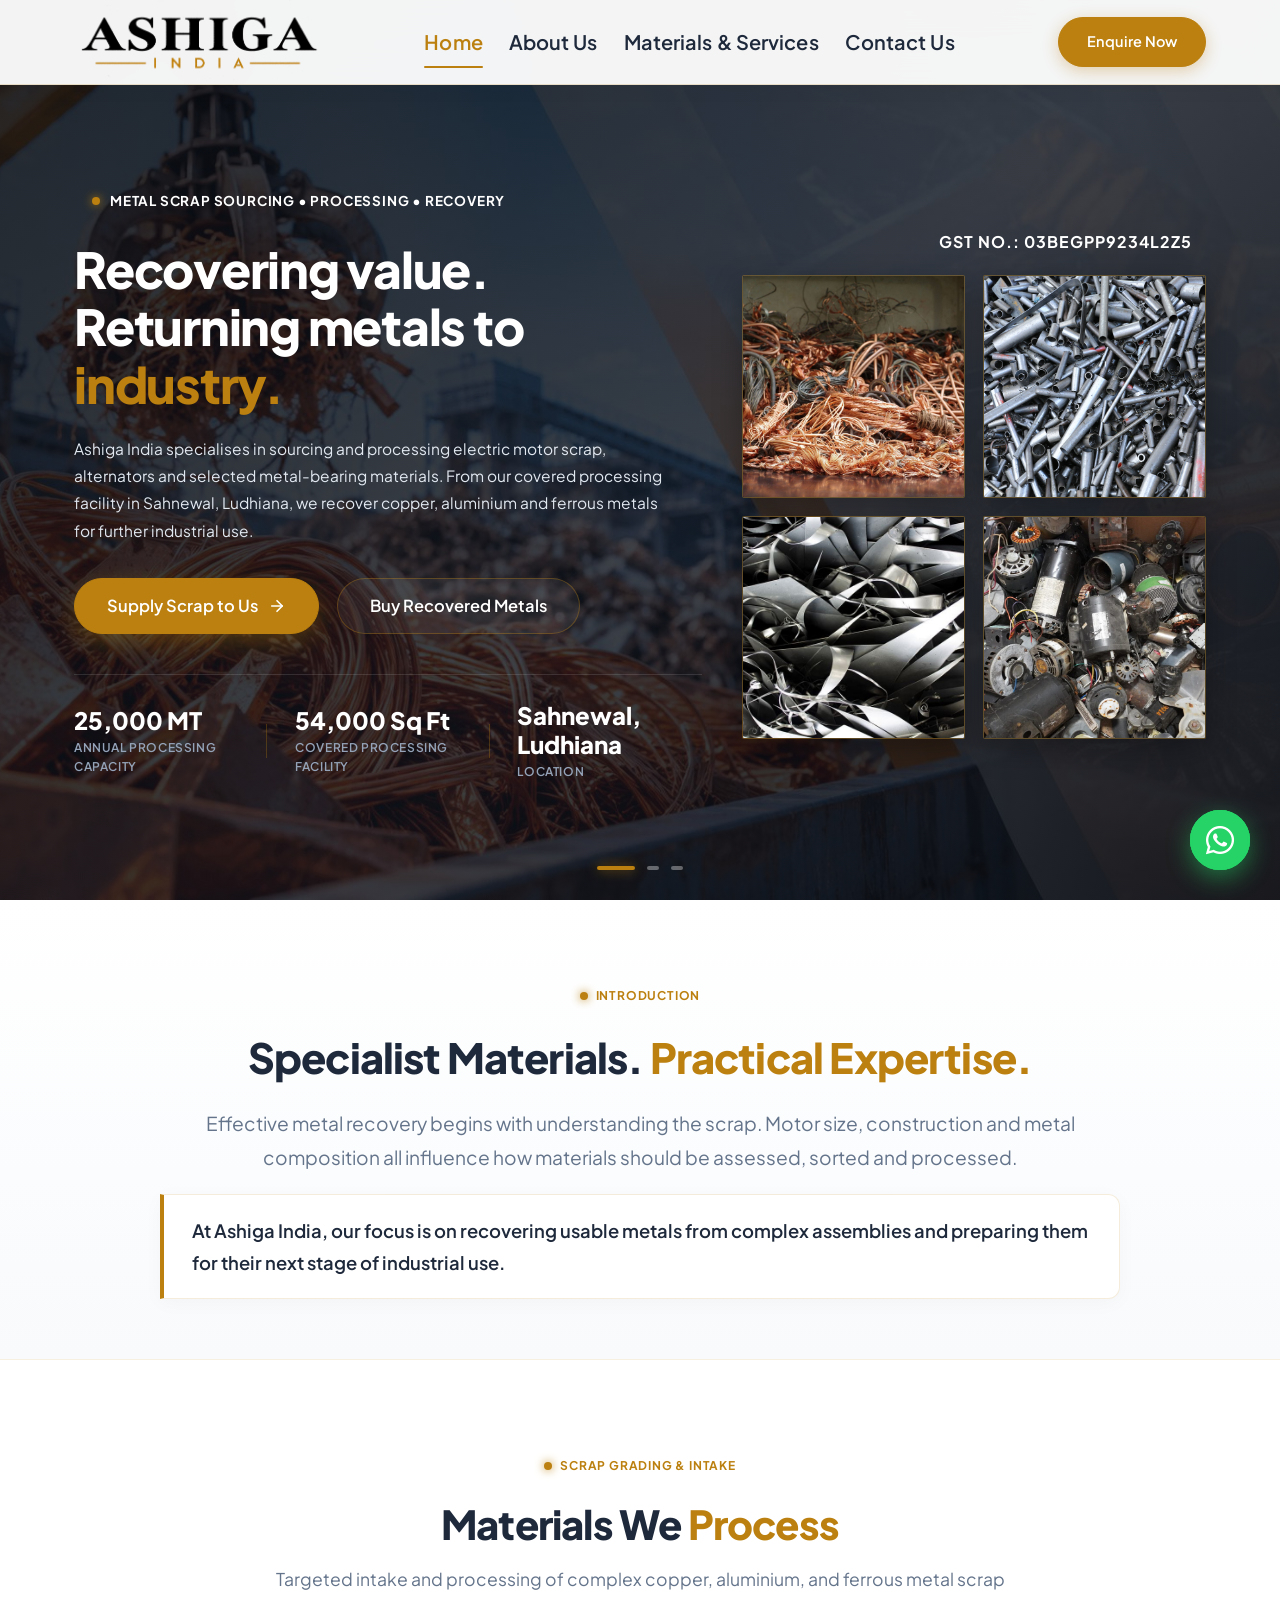
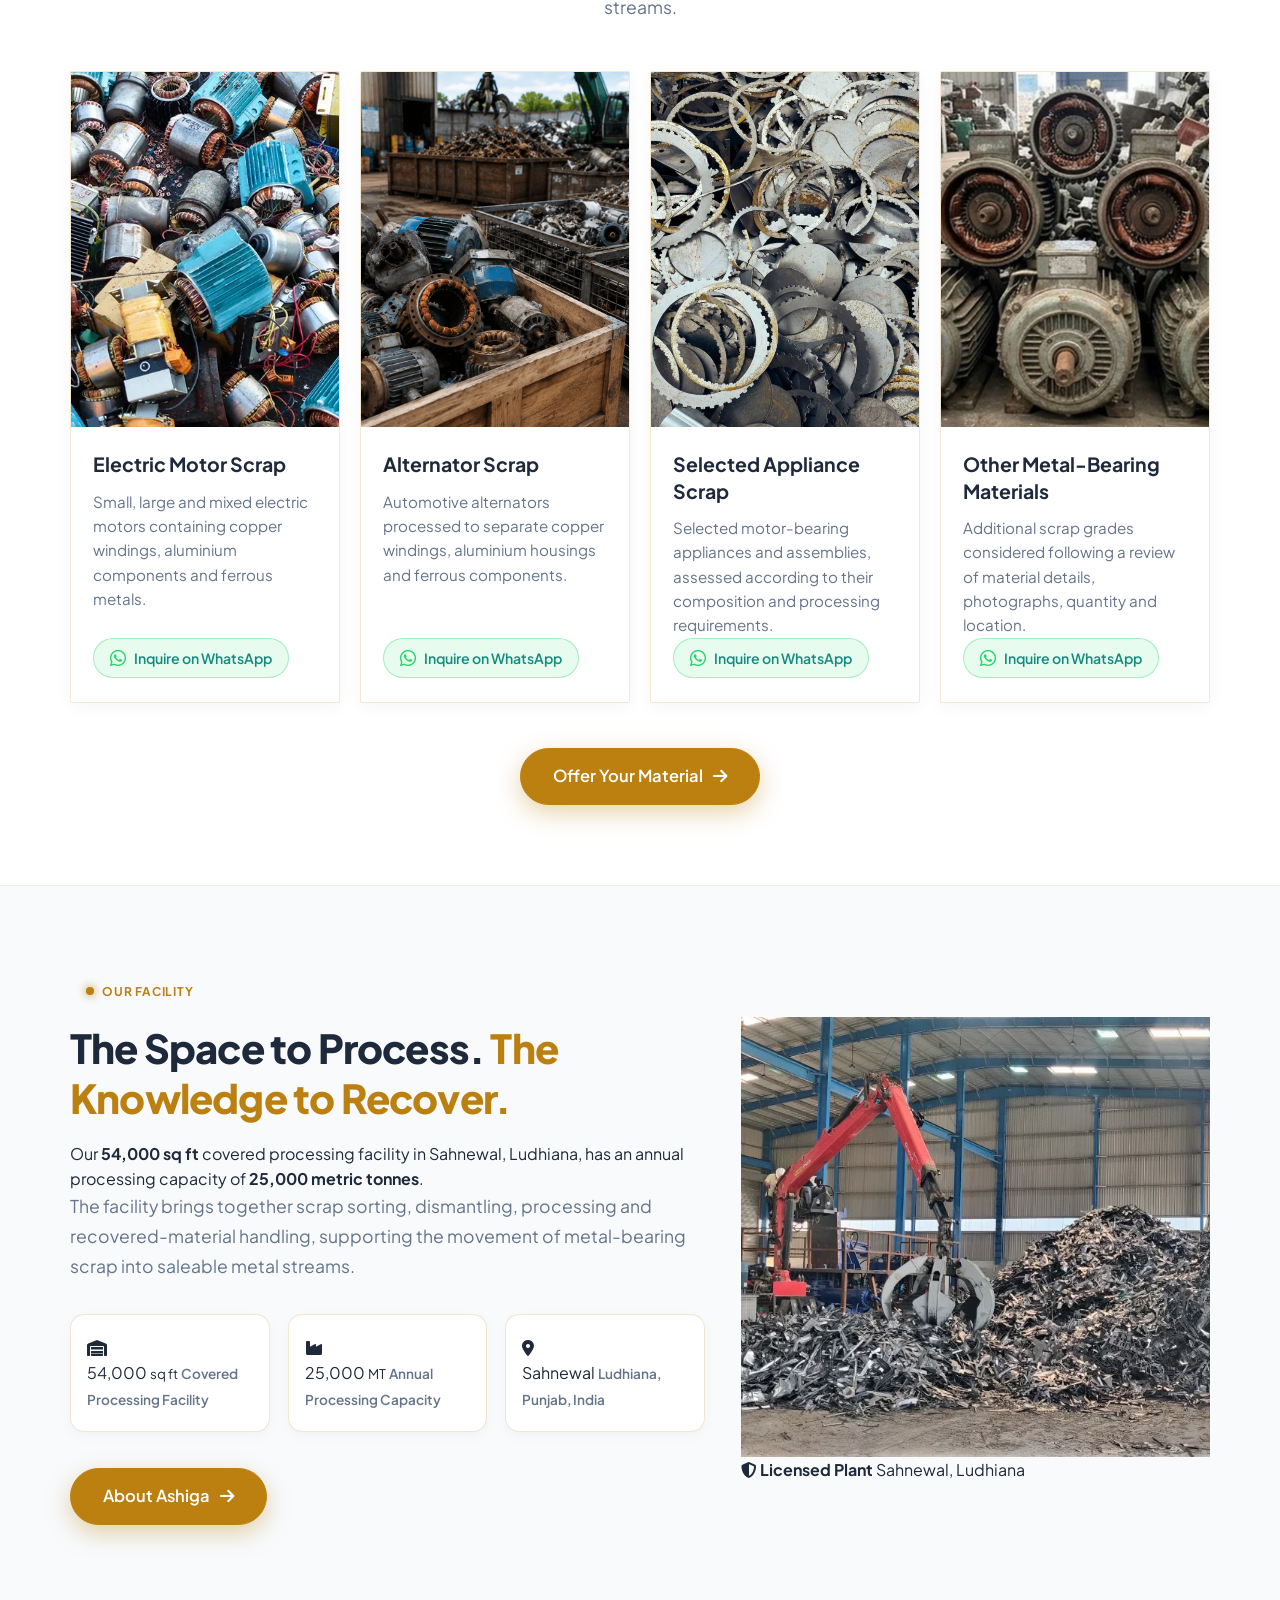
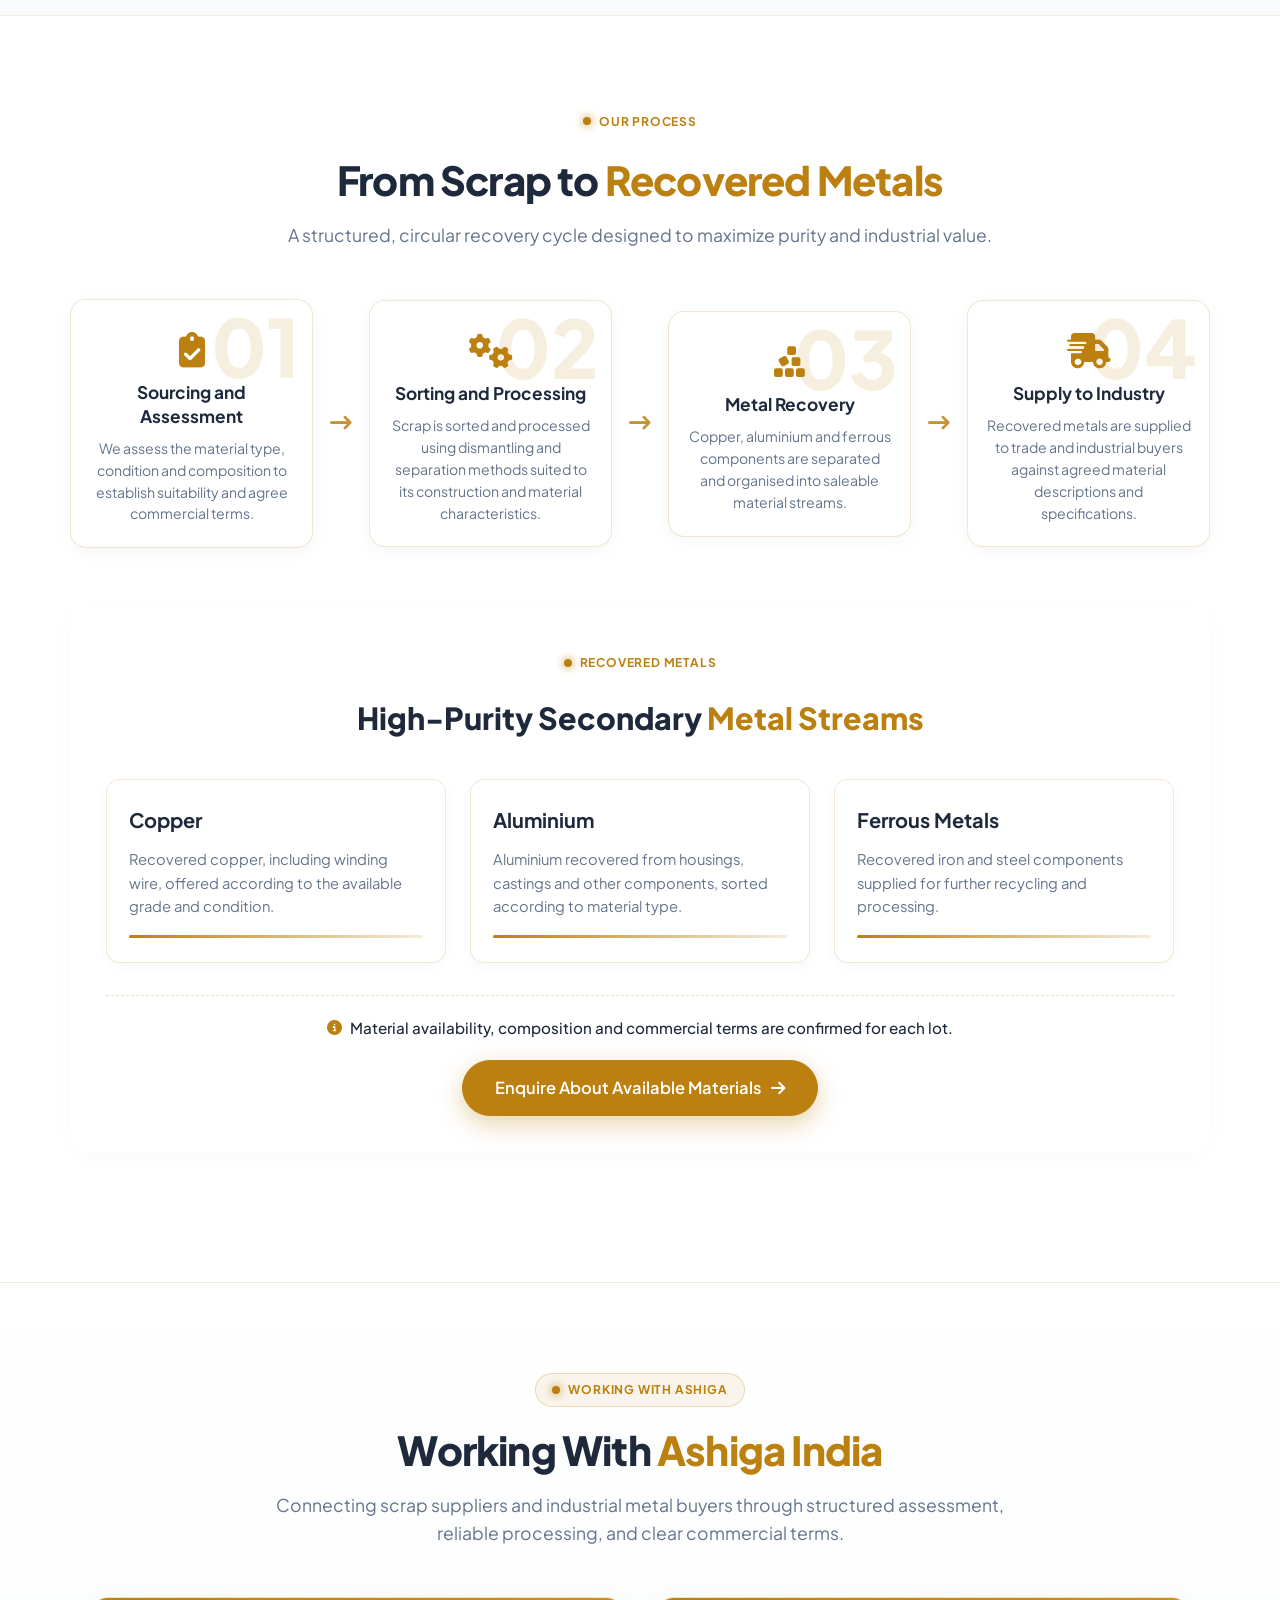
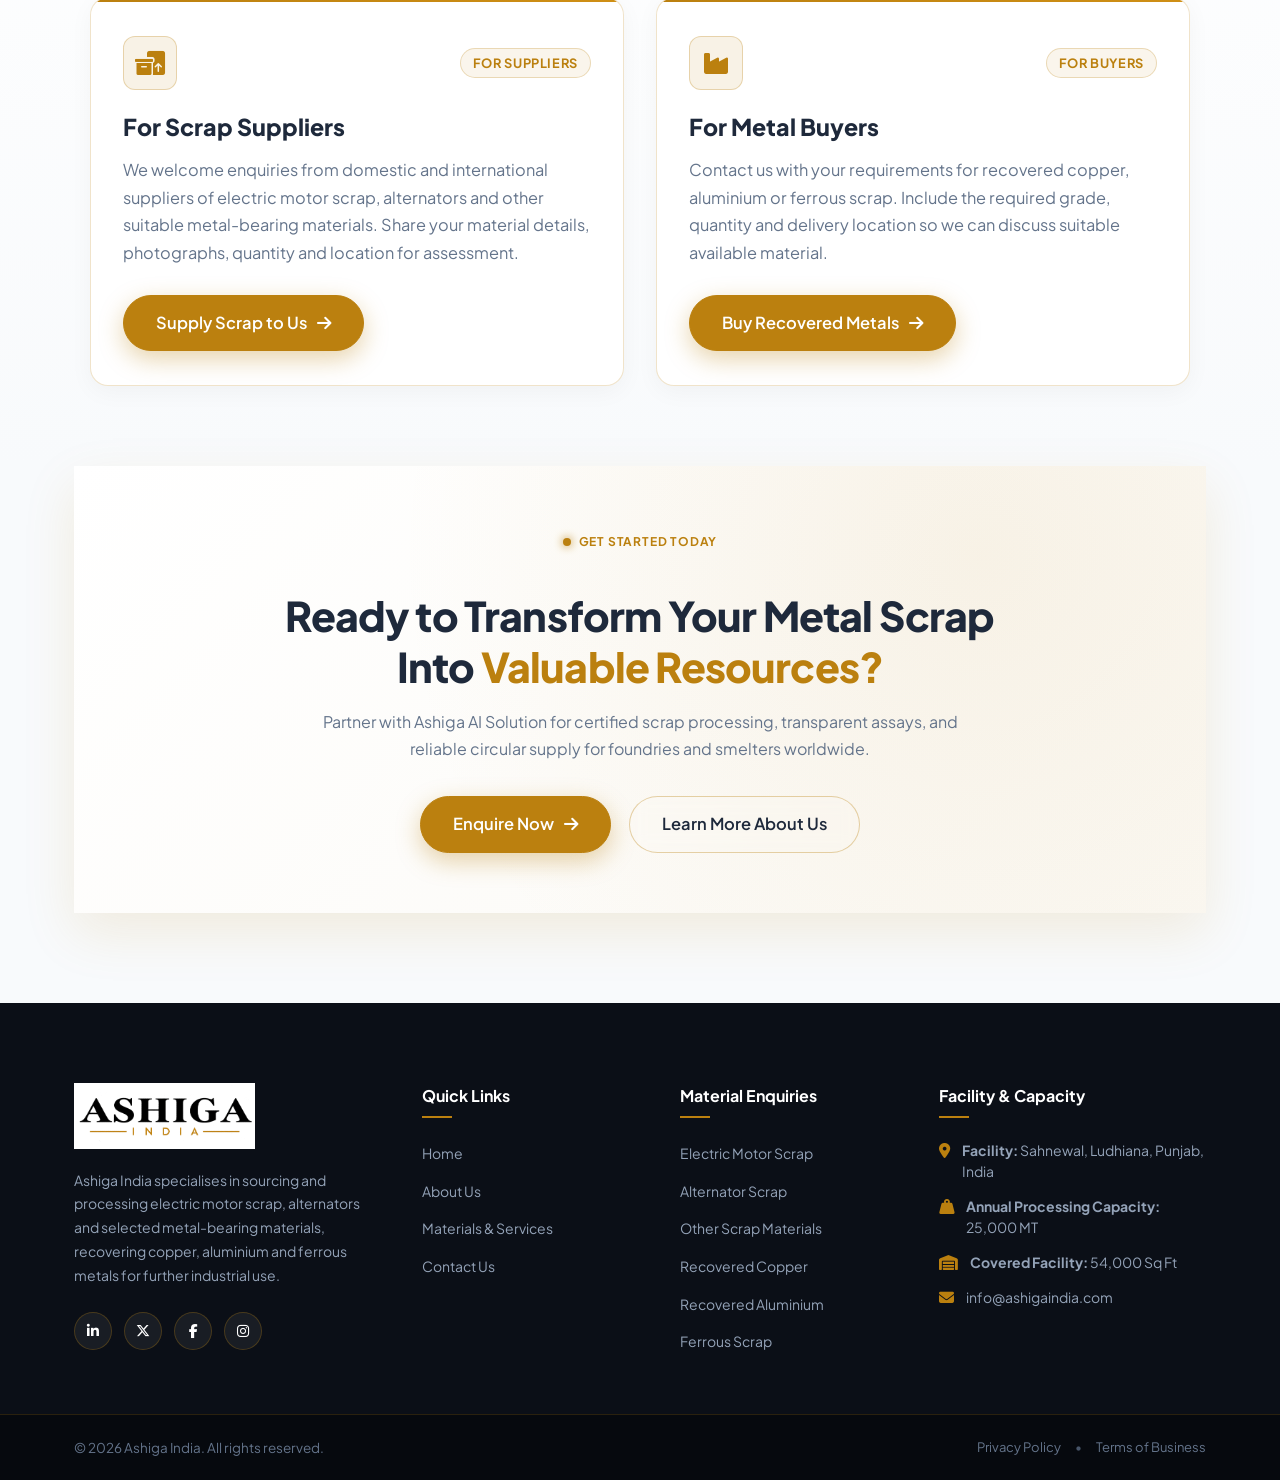
==== commit b29e01eb: "changes updated of home page" ====
--- a/index.html
+++ b/index.html
@@ -594,637 +594,17 @@
             </div>
         </section>
 
-        <!-- Banner Section (Stats & Slogan) -->
-        <section class="banner-section" id="about">
-            <div class="banner-container">
-                <div class="banner-wrapper">
-                    <!-- Slogan / Heading -->
-                    <div class="banner-col banner-title-col">
-                        <div class="banner-badge">
-                            <span class="banner-badge-dot"></span>
-                            <span>Eco Vision</span>
-                        </div>
-                        <h2 class="banner-heading">
-                            <span class="banner-highlight">Recycle Today</span>
-                            <span class="banner-sub">For A Greener tomorrow</span>
-                        </h2>
-                    </div>
-
-                    <div class="banner-divider"></div>
-
-                    <!-- Stat 1: 70+ Years of Experience -->
-                    <div class="banner-col banner-stat-col">
-                        <div class="banner-stat-icon">
-                            <svg width="28" height="28" viewBox="0 0 24 24" fill="none" stroke="#BB800F"
-                                stroke-width="2" stroke-linecap="round" stroke-linejoin="round">
-                                <circle cx="12" cy="8" r="6"></circle>
-                                <path d="M15.477 12.89 17 22l-5-3-5 3 1.523-9.11"></path>
-                            </svg>
-                        </div>
-                        <div class="banner-stat-data">
-                            <div class="banner-number">
-                                <span class="stat-count">70</span><span class="stat-plus">+</span>
-                            </div>
-                            <div class="banner-label">
-                                <span class="label-strong">Years of</span>
-                                <span class="label-muted">Experience</span>
-                            </div>
-                        </div>
-                    </div>
-
-                    <div class="banner-divider"></div>
-
-                    <!-- Stat 2: 3,08,306 MTPA Authorised Recycling Capacity -->
-                    <div class="banner-col banner-stat-col">
-                        <div class="banner-stat-icon">
-                            <svg width="28" height="28" viewBox="0 0 24 24" fill="none" stroke="#BB800F"
-                                stroke-width="2" stroke-linecap="round" stroke-linejoin="round">
-                                <path
-                                    d="M21 16V8a2 2 0 0 0-1-1.73l-7-4a2 2 0 0 0-2 0l-7 4A2 2 0 0 0 3 8v8a2 2 0 0 0 1 1.73l7 4a2 2 0 0 0 2 0l7-4A2 2 0 0 0 21 16z">
-                                </path>
-                                <polyline points="3.29 7 12 12 20.71 7"></polyline>
-                                <line x1="12" y1="22" x2="12" y2="12"></line>
-                            </svg>
-                        </div>
-                        <div class="banner-stat-data">
-                            <div class="banner-number">
-                                <span class="stat-count">3,08,306</span>
-                                <span class="stat-unit">MTPA</span>
-                            </div>
-                            <div class="banner-label">
-                                <span class="label-strong">Authorised</span>
-                                <span class="label-muted">Recycling Capacity</span>
-                            </div>
-                        </div>
-                    </div>
-                </div>
-            </div>
-        </section>
-
-        <!-- Service Section -->
-        <section class="services-section" id="process">
-            <div class="services-container">
-                <!-- Section Header -->
-                <div class="services-header">
-                    <div class="services-tag">
-                        <span class="tag-pulse"></span>
-                        <span class="tag-text">What We Do</span>
-                    </div>
-                    <h2 class="services-main-title">
-                        Our Specialized <span class="highlight-text">Recycling Services</span>
-                    </h2>
-                    <p class="services-subtitle">
-                        Transforming complex metal scrap into premium reusable resources through proven metallurgical
-                        recovery and recycling processes.
-                    </p>
-                </div>
-
-                <!-- 6 Service Items Grid (Default 3 columns desktop, 2 columns mobile & unfolded phones) -->
-                <div class="services-grid">
-                    <!-- Service 1: Copper-Bearing Scrap Processing -->
-                    <div class="service-item">
-                        <div class="service-img-wrapper">
-                            <img src="assets/serv1.jpg" alt="Copper-Bearing Scrap Processing" class="service-img">
-                            <div class="service-img-placeholder">
-                                <div class="service-icon-box">
-                                    <svg width="30" height="30" viewBox="0 0 24 24" fill="none" stroke="#BB800F"
-                                        stroke-width="1.8" stroke-linecap="round" stroke-linejoin="round">
-                                        <rect x="2" y="7" width="20" height="14" rx="2" ry="2"></rect>
-                                        <path d="M16 21V5a2 2 0 0 0-2-2h-4a2 2 0 0 0-2 2v16"></path>
-                                    </svg>
-                                </div>
-                            </div>
-                        </div>
-                        <div class="service-content">
-                            <span class="service-num-tag">Service 01</span>
-                            <h3 class="service-title">Copper-Bearing Scrap Processing</h3>
-                            <p class="service-desc">Processing copper-containing scrap materials to recover valuable
-                                metals for further industrial use.</p>
-                            <a href="https://wa.me/919876543210?text=Hello%20Ashiga%20AI%20Solution%2C%20I%20am%20interested%20in%20your%20Copper-Bearing%20Scrap%20Processing%20service.%20Please%20share%20more%20details."
-                                target="_blank" rel="noopener noreferrer" class="service-whatsapp-btn"
-                                aria-label="Enquire about Copper-Bearing Scrap Processing on WhatsApp">
-                                <i class="fa-brands fa-whatsapp"></i>
-                                <span>Inquire Now</span>
-                            </a>
-                        </div>
-                    </div>
-
-                    <!-- Service 2: Metal Scrap Recycling -->
-                    <div class="service-item">
-                        <div class="service-img-wrapper">
-                            <img src="assets/serv2.jpg" alt="Metal Scrap Recycling" class="service-img">
-                            <div class="service-img-placeholder">
-                                <div class="service-icon-box">
-                                    <svg width="30" height="30" viewBox="0 0 24 24" fill="none" stroke="#BB800F"
-                                        stroke-width="1.8" stroke-linecap="round" stroke-linejoin="round">
-                                        <polyline points="23 4 23 10 17 10"></polyline>
-                                        <polyline points="1 20 1 14 7 14"></polyline>
-                                        <path d="M3.51 9a9 9 0 0 1 14.85-3.36L23 10M1 14l4.64 4.36A9 9 0 0 0 20.49 15">
-                                        </path>
-                                    </svg>
-                                </div>
-                            </div>
-                        </div>
-                        <div class="service-content">
-                            <span class="service-num-tag">Service 02</span>
-                            <h3 class="service-title">Metal Scrap Recycling</h3>
-                            <p class="service-desc">Recycling and converting mixed metal scrap into reusable raw
-                                materials through efficient processing methods.</p>
-                            <a href="https://wa.me/919876543210?text=Hello%20Ashiga%20AI%20Solution%2C%20I%20am%20interested%20in%20your%20Metal%20Scrap%20Recycling%20service.%20Please%20share%20more%20details."
-                                target="_blank" rel="noopener noreferrer" class="service-whatsapp-btn"
-                                aria-label="Enquire about Metal Scrap Recycling on WhatsApp">
-                                <i class="fa-brands fa-whatsapp"></i>
-                                <span>Inquire Now</span>
-                            </a>
-                        </div>
-                    </div>
-
-                    <!-- Service 3: Copper Recovery -->
-                    <div class="service-item">
-                        <div class="service-img-wrapper">
-                            <img src="assets/serv3.jpg" alt="Copper Recovery" class="service-img">
-                            <div class="service-img-placeholder">
-                                <div class="service-icon-box">
-                                    <svg width="30" height="30" viewBox="0 0 24 24" fill="none" stroke="#BB800F"
-                                        stroke-width="1.8" stroke-linecap="round" stroke-linejoin="round">
-                                        <polygon points="12 2 2 7 12 12 22 7 12 2"></polygon>
-                                        <polyline points="2 17 12 22 22 17"></polyline>
-                                        <polyline points="2 12 12 17 22 12"></polyline>
-                                    </svg>
-                                </div>
-                            </div>
-                        </div>
-                        <div class="service-content">
-                            <span class="service-num-tag">Service 03</span>
-                            <h3 class="service-title">Copper Recovery</h3>
-                            <p class="service-desc">Recovering copper from copper-bearing scrap and preparing it for
-                                reuse in industrial manufacturing.</p>
-                            <a href="https://wa.me/919876543210?text=Hello%20Ashiga%20AI%20Solution%2C%20I%20am%20interested%20in%20your%20Copper%20Recovery%20service.%20Please%20share%20more%20details."
-                                target="_blank" rel="noopener noreferrer" class="service-whatsapp-btn"
-                                aria-label="Enquire about Copper Recovery on WhatsApp">
-                                <i class="fa-brands fa-whatsapp"></i>
-                                <span>Inquire Now</span>
-                            </a>
-                        </div>
-                    </div>
-
-                    <!-- Service 4: Aluminium Recovery -->
-                    <div class="service-item">
-                        <div class="service-img-wrapper">
-                            <img src="assets/serv4.jpg" alt="Aluminium Recovery" class="service-img">
-                            <div class="service-img-placeholder">
-                                <div class="service-icon-box">
-                                    <svg width="30" height="30" viewBox="0 0 24 24" fill="none" stroke="#BB800F"
-                                        stroke-width="1.8" stroke-linecap="round" stroke-linejoin="round">
-                                        <circle cx="12" cy="12" r="10"></circle>
-                                        <circle cx="12" cy="12" r="6"></circle>
-                                        <circle cx="12" cy="12" r="2"></circle>
-                                    </svg>
-                                </div>
-                            </div>
-                        </div>
-                        <div class="service-content">
-                            <span class="service-num-tag">Service 04</span>
-                            <h3 class="service-title">Aluminium Recovery</h3>
-                            <p class="service-desc">Separating and recovering aluminium from processed scrap materials
-                                for further industrial applications.</p>
-                            <a href="https://wa.me/919876543210?text=Hello%20Ashiga%20AI%20Solution%2C%20I%20am%20interested%20in%20your%20Aluminium%20Recovery%20service.%20Please%20share%20more%20details."
-                                target="_blank" rel="noopener noreferrer" class="service-whatsapp-btn"
-                                aria-label="Enquire about Aluminium Recovery on WhatsApp">
-                                <i class="fa-brands fa-whatsapp"></i>
-                                <span>Inquire Now</span>
-                            </a>
-                        </div>
-                    </div>
-
-                    <!-- Service 5: Iron Recovery -->
-                    <div class="service-item">
-                        <div class="service-img-wrapper">
-                            <img src="assets/serv5.jpg" alt="Iron Recovery" class="service-img">
-                            <div class="service-img-placeholder">
-                                <div class="service-icon-box">
-                                    <svg width="30" height="30" viewBox="0 0 24 24" fill="none" stroke="#BB800F"
-                                        stroke-width="1.8" stroke-linecap="round" stroke-linejoin="round">
-                                        <path d="M12 2v20M17 5H9.5a3.5 3.5 0 0 0 0 7h5a3.5 3.5 0 0 1 0 7H6"></path>
-                                    </svg>
-                                </div>
-                            </div>
-                        </div>
-                        <div class="service-content">
-                            <span class="service-num-tag">Service 05</span>
-                            <h3 class="service-title">Iron Recovery</h3>
-                            <p class="service-desc">Extracting and separating iron from scrap materials to produce
-                                reusable metal resources.</p>
-                            <a href="https://wa.me/919876543210?text=Hello%20Ashiga%20AI%20Solution%2C%20I%20am%20interested%20in%20your%20Iron%20Recovery%20service.%20Please%20share%20more%20details."
-                                target="_blank" rel="noopener noreferrer" class="service-whatsapp-btn"
-                                aria-label="Enquire about Iron Recovery on WhatsApp">
-                                <i class="fa-brands fa-whatsapp"></i>
-                                <span>Inquire Now</span>
-                            </a>
-                        </div>
-                    </div>
-
-                    <!-- Service 6: Recovered Metal Supply -->
-                    <div class="service-item">
-                        <div class="service-img-wrapper">
-                            <img src="assets/serv6.jpg" alt="Recovered Metal Supply" class="service-img">
-                            <div class="service-img-placeholder">
-                                <div class="service-icon-box">
-                                    <svg width="30" height="30" viewBox="0 0 24 24" fill="none" stroke="#BB800F"
-                                        stroke-width="1.8" stroke-linecap="round" stroke-linejoin="round">
-                                        <rect x="1" y="3" width="15" height="13"></rect>
-                                        <polygon points="16 8 20 8 23 11 23 16 16 16 16 8"></polygon>
-                                        <circle cx="5.5" cy="18.5" r="2.5"></circle>
-                                        <circle cx="18.5" cy="18.5" r="2.5"></circle>
-                                    </svg>
-                                </div>
-                            </div>
-                        </div>
-                        <div class="service-content">
-                            <span class="service-num-tag">Service 06</span>
-                            <h3 class="service-title">Recovered Metal Supply</h3>
-                            <p class="service-desc">Supplying recovered copper, aluminium and iron to furnaces and
-                                foundries for further processing and manufacturing.</p>
-                            <a href="https://wa.me/919876543210?text=Hello%20Ashiga%20AI%20Solution%2C%20I%20am%20interested%20in%20your%20Recovered%20Metal%20Supply%20service.%20Please%20share%20more%20details."
-                                target="_blank" rel="noopener noreferrer" class="service-whatsapp-btn"
-                                aria-label="Enquire about Recovered Metal Supply on WhatsApp">
-                                <i class="fa-brands fa-whatsapp"></i>
-                                <span>Inquire Now</span>
-                            </a>
-                        </div>
-                    </div>
-                </div>
-            </div>
-        </section>
-
-        <!-- About Section -->
-        <section class="about-section" id="about-section">
-            <div class="about-container">
-                <div class="about-grid">
-                    <!-- Left: Visual Image & Floating Badges -->
-                    <div class="about-visual">
-                        <div class="about-image-wrapper">
-                            <img src="assets/hero2.jpg" alt="Metal Scrap Recovery Facility" class="about-main-img">
-                            <div class="about-img-overlay"></div>
-                        </div>
-
-                        <!-- Floating Experience Card -->
-                        <div class="about-exp-card">
-                            <div class="about-exp-icon">
-                                <i class="fa-solid fa-award"></i>
-                            </div>
-                            <div class="about-exp-text">
-                                <span class="exp-val">70+</span>
-                                <span class="exp-sub">Years of Metallurgy Mastery</span>
-                            </div>
-                        </div>
-
-                        <!-- Secondary Eco Badge -->
-                        <div class="about-eco-card">
-                            <i class="fa-solid fa-leaf"></i>
-                            <span>100% Closed-Loop Circular Process</span>
-                        </div>
-                    </div>
-
-                    <!-- Right: Content -->
-                    <div class="about-content">
-                        <div class="section-tag">
-                            <span class="tag-pulse"></span>
-                            <span class="tag-text">About Ashiga AI Solution</span>
-                        </div>
-
-                        <h2 class="section-heading">
-                            Pioneering Sustainable <span class="highlight-text">Scrap Metal Recovery</span> Across The
-                            Globe
-                        </h2>
-
-                        <p class="about-lead">
-                            At Ashiga AI Solution, we transform industrial metal waste into premier-grade secondary
-                            resources, championing the circular economy with proven metallurgical expertise.
-                        </p>
-
-                        <p class="about-desc">
-                            Specializing in copper-bearing scraps, mixed non-ferrous and ferrous metals, our licensed
-                            facilities leverage advanced sorting and refining lines. We supply high-purity ingots,
-                            cathodes, and feeds directly to leading foundries, smelters, and manufacturing plants
-                            worldwide.
-                        </p>
-
-                        <!-- Key Highlights -->
-                        <div class="about-features">
-                            <div class="about-feature-item">
-                                <div class="feature-icon">
-                                    <i class="fa-solid fa-check"></i>
-                                </div>
-                                <div class="feature-text">
-                                    <h4>Advanced Separation Tech</h4>
-                                    <p>High-precision hydrometallurgical & eddy-current sorting reaching 99.8% purity.
-                                    </p>
-                                </div>
-                            </div>
-
-                            <div class="about-feature-item">
-                                <div class="feature-icon">
-                                    <i class="fa-solid fa-check"></i>
-                                </div>
-                                <div class="feature-text">
-                                    <h4>Certified Sustainable Operations</h4>
-                                    <p>Strict environmental adherence ensuring zero hazardous landfill residue.</p>
-                                </div>
-                            </div>
-
-                            <div class="about-feature-item">
-                                <div class="feature-icon">
-                                    <i class="fa-solid fa-check"></i>
-                                </div>
-                                <div class="feature-text">
-                                    <h4>Furnace-Ready Supply Chain</h4>
-                                    <p>Reliable recurring bulk raw material delivery for global foundries and mills.</p>
-                                </div>
-                            </div>
-                        </div>
-
-                        <div class="about-actions">
-                            <a href="about-us.html" class="btn btn-primary">
-                                <span>Discover Our Story</span>
-                                <i class="fa-solid fa-arrow-right btn-icon"></i>
-                            </a>
-                            <a href="contact-us.html" class="btn btn-secondary">
-                                <span>Get in Touch</span>
-                            </a>
-                        </div>
-                    </div>
-                </div>
-            </div>
-        </section>
-
-        <!-- Stats Section -->
-        <section class="stats-counter-section">
-            <div class="stats-container">
-                <div class="stats-grid">
-                    <!-- Stat 1 -->
-                    <div class="stat-card">
-                        <div class="stat-icon-wrapper">
-                            <i class="fa-solid fa-recycle"></i>
-                        </div>
-                        <div class="stat-number">
-                            <span class="counter">3,08,306</span>
-                            <span class="stat-symbol">MTPA</span>
-                        </div>
-                        <h4 class="stat-title">Authorised Capacity</h4>
-                        <p class="stat-caption">Government-licensed volume for advanced scrap processing & recovery.</p>
-                    </div>
-
-                    <!-- Stat 2 -->
-                    <div class="stat-card">
-                        <div class="stat-icon-wrapper">
-                            <i class="fa-solid fa-calendar-days"></i>
-                        </div>
-                        <div class="stat-number">
-                            <span class="counter">70</span>
-                            <span class="stat-symbol">+</span>
-                        </div>
-                        <h4 class="stat-title">Years of Experience</h4>
-                        <p class="stat-caption">Seven decades of metallurgical trust, engineering excellence, and
-                            safety.</p>
-                    </div>
-
-                    <!-- Stat 3 -->
-                    <div class="stat-card">
-                        <div class="stat-icon-wrapper">
-                            <i class="fa-solid fa-chart-line"></i>
-                        </div>
-                        <div class="stat-number">
-                            <span class="counter">99.8</span>
-                            <span class="stat-symbol">%</span>
-                        </div>
-                        <h4 class="stat-title">Recovery Purity</h4>
-                        <p class="stat-caption">Ultra-clean copper, aluminium, and iron suitable for casting and
-                            smelting.</p>
-                    </div>
-
-                    <!-- Stat 4 -->
-                    <div class="stat-card">
-                        <div class="stat-icon-wrapper">
-                            <i class="fa-solid fa-globe"></i>
-                        </div>
-                        <div class="stat-number">
-                            <span class="counter">30</span>
-                            <span class="stat-symbol">+</span>
-                        </div>
-                        <h4 class="stat-title">Global Cities Served</h4>
-                        <p class="stat-caption">Active distribution network supplying manufacturing hubs across
-                            continents.</p>
-                    </div>
-                </div>
-            </div>
-        </section>
-
-        <!-- Fullscreen Slider Section with Left-Side Box Content -->
-        <section class="fullscreen-slider-section" id="process-showcase">
-            <div class="fs-slider-container" id="fullscreenSlider">
-                <!-- Slide 1 -->
-                <div class="fs-slide active">
-                    <img src="assets/slide1.jpg" alt="Metal Smelting and Refining" class="fs-slide-bg"
-                        style="transform: scaleX(-1);">
-                    <div class="fs-slide-overlay"></div>
-                    <div class="fs-content-container">
-                        <div class="fs-slide-box">
-                            <span class="fs-box-tag">Phase 01 / Metallurgy</span>
-                            <h3 class="fs-box-title">State-of-the-Art Smelting & Refining</h3>
-                            <p class="fs-box-desc">
-                                Deploying automated magnetic separators, eddy currents, and high-temperature furnaces to
-                                extract ultra-pure copper and aluminium from complex scrap streams.
-                            </p>
-                            <div class="fs-box-actions">
-                                <a href="contact-us.html" class="btn btn-primary">
-                                    <span>Learn More</span>
-                                    <i class="fa-solid fa-arrow-right btn-icon"></i>
-                                </a>
-                            </div>
-                        </div>
-                    </div>
-                </div>
-
-                <!-- Slide 2 -->
-                <div class="fs-slide">
-                    <img src="assets/slide2.jpg" alt="Industrial Metal Recycling" class="fs-slide-bg"
-                        style="transform: scaleX(-1);">
-                    <div class="fs-slide-overlay"></div>
-                    <div class="fs-content-container">
-                        <div class="fs-slide-box">
-                            <span class="fs-box-tag">Phase 02 / Circularity</span>
-                            <h3 class="fs-box-title">Eco-Friendly Metal Scrap Processing</h3>
-                            <p class="fs-box-desc">
-                                Converting copper-bearing scrap residues into furnace-ready ingots and premium secondary
-                                alloys through environmentally controlled, emission-compliant workflows.
-                            </p>
-                            <div class="fs-box-actions">
-                                <a href="about-us.html" class="btn btn-primary">
-                                    <span>Our Process</span>
-                                    <i class="fa-solid fa-arrow-right btn-icon"></i>
-                                </a>
-                            </div>
-                        </div>
-                    </div>
-                </div>
-
-                <!-- Slide 3 -->
-                <div class="fs-slide">
-                    <img src="assets/slide3.jpg" alt="Furnace Ready Supply" class="fs-slide-bg">
-                    <div class="fs-slide-overlay"></div>
-                    <div class="fs-content-container">
-                        <div class="fs-slide-box">
-                            <span class="fs-box-tag">Phase 03 / Logistics</span>
-                            <h3 class="fs-box-title">Certified Foundry & Furnace Feeds</h3>
-                            <p class="fs-box-desc">
-                                Supplying certified secondary raw materials with exact assay analyses to premier
-                                foundries, continuous casting mills, and manufacturing plants worldwide.
-                            </p>
-                            <div class="fs-box-actions">
-                                <a href="contact-us.html" class="btn btn-primary">
-                                    <span>Request Quotation</span>
-                                    <i class="fa-solid fa-arrow-right btn-icon"></i>
-                                </a>
-                            </div>
-                        </div>
-                    </div>
-                </div>
-            </div>
-
-            <!-- Slider Controls -->
-            <div class="fs-controls">
-                <button class="fs-nav-btn prev" id="fsPrevBtn" aria-label="Previous Slide">
-                    <i class="fa-solid fa-chevron-left"></i>
-                </button>
-                <div class="fs-dots" id="fsDots">
-                    <button class="fs-dot active" data-slide="0" aria-label="Go to slide 1"></button>
-                    <button class="fs-dot" data-slide="1" aria-label="Go to slide 2"></button>
-                    <button class="fs-dot" data-slide="2" aria-label="Go to slide 3"></button>
-                </div>
-                <button class="fs-nav-btn next" id="fsNextBtn" aria-label="Next Slide">
-                    <i class="fa-solid fa-chevron-right"></i>
-                </button>
-            </div>
-        </section>
-
-        <!-- Countries / Cities We Serve Section (Map with Animated Bubble Location Icons) -->
-        <section class="global-presence-section" id="recovered-metals">
-            <div class="global-container">
-                <div class="global-header">
-                    <div class="section-tag">
-                        <span class="tag-pulse"></span>
-                        <span class="tag-text">Global Footprint</span>
-                    </div>
-                    <h2 class="section-heading">
-                        Serving in <span class="highlight-text">30+ Cities</span> Across the World!
-                    </h2>
-                    <p class="global-subtitle">
-                        Supplying high-grade recovered copper, aluminium, and iron scrap to casting foundries, rolling
-                        mills, and automotive fabricators across major industrial continents.
-                    </p>
-                </div>
-
-                <!-- Map Canvas Container -->
-                <div class="map-wrapper" id="worldMapWrapper">
-                    <div class="map-inner">
-                        <img src="assets/map.png" alt="Ashiga Global Network Map" class="world-map-img">
-
-                        <!-- 6 Animated Bubble Location Pins -->
-                        <!-- Pin 1: North America (New York / Chicago) -->
-                        <div class="map-pin pin-1" style="top: 41%; left: 23%;">
-                            <div class="pin-bubble"></div>
-                            <div class="pin-bubble-outer"></div>
-                            <div class="pin-marker">
-                                <i class="fa-solid fa-location-dot"></i>
-                            </div>
-                            <div class="pin-tooltip">
-                                <span class="pin-city">New York, USA</span>
-                                <span class="pin-info">Americas Scrap & Foundry Hub</span>
-                            </div>
-                        </div>
-
-                        <!-- Pin 2: South America (São Paulo) -->
-                        <div class="map-pin pin-2" style="top: 67%; left: 33%;">
-                            <div class="pin-bubble"></div>
-                            <div class="pin-bubble-outer"></div>
-                            <div class="pin-marker">
-                                <i class="fa-solid fa-location-dot"></i>
-                            </div>
-                            <div class="pin-tooltip">
-                                <span class="pin-city">São Paulo, Brazil</span>
-                                <span class="pin-info">South America Ingot Logistics</span>
-                            </div>
-                        </div>
-
-                        <!-- Pin 3: Europe (London / Rotterdam) -->
-                        <div class="map-pin pin-3" style="top: 35%; left: 51%;">
-                            <div class="pin-bubble"></div>
-                            <div class="pin-bubble-outer"></div>
-                            <div class="pin-marker">
-                                <i class="fa-solid fa-location-dot"></i>
-                            </div>
-                            <div class="pin-tooltip">
-                                <span class="pin-city">London, UK</span>
-                                <span class="pin-info">European Distribution Network</span>
-                            </div>
-                        </div>
-
-                        <!-- Pin 4: Middle East (Dubai) -->
-                        <div class="map-pin pin-4" style="top: 48%; left: 60%;">
-                            <div class="pin-bubble"></div>
-                            <div class="pin-bubble-outer"></div>
-                            <div class="pin-marker">
-                                <i class="fa-solid fa-location-dot"></i>
-                            </div>
-                            <div class="pin-tooltip">
-                                <span class="pin-city">Dubai, UAE</span>
-                                <span class="pin-info">Middle East Trading Gateway</span>
-                            </div>
-                        </div>
-
-                        <!-- Pin 5: South Asia (Ludhiana / Delhi) -->
-                        <div class="map-pin pin-5" style="top: 51%; left: 70%;">
-                            <div class="pin-bubble"></div>
-                            <div class="pin-bubble-outer"></div>
-                            <div class="pin-marker">
-                                <i class="fa-solid fa-location-dot"></i>
-                            </div>
-                            <div class="pin-tooltip">
-                                <span class="pin-city">Ludhiana, India</span>
-                                <span class="pin-info">Primary Smelting & Refining Facility</span>
-                            </div>
-                        </div>
-
-                        <!-- Pin 6: East Asia (Tokyo / Singapore) -->
-                        <div class="map-pin pin-6" style="top: 55%; left: 83%;">
-                            <div class="pin-bubble"></div>
-                            <div class="pin-bubble-outer"></div>
-                            <div class="pin-marker">
-                                <i class="fa-solid fa-location-dot"></i>
-                            </div>
-                            <div class="pin-tooltip">
-                                <span class="pin-city">Tokyo, Japan</span>
-                                <span class="pin-info">Asia-Pacific Automotive Feedstocks</span>
-                            </div>
-                        </div>
-                    </div>
-                </div>
-
-                <!-- Global Badges / Cities Strip -->
-                <div class="global-cities-strip">
-                    <div class="city-pill"><i class="fa-solid fa-city"></i> New York</div>
-                    <div class="city-pill"><i class="fa-solid fa-city"></i> London</div>
-                    <div class="city-pill"><i class="fa-solid fa-city"></i> Dubai</div>
-                    <div class="city-pill"><i class="fa-solid fa-city"></i> Ludhiana</div>
-                    <div class="city-pill"><i class="fa-solid fa-city"></i> Tokyo</div>
-                    <div class="city-pill"><i class="fa-solid fa-city"></i> Singapore</div>
-                    <div class="city-pill"><i class="fa-solid fa-city"></i> Rotterdam</div>
-                    <div class="city-pill"><i class="fa-solid fa-city"></i> São Paulo</div>
-                    <div class="city-pill highlight-pill">+25 More Worldwide</div>
-                </div>
-            </div>
-        </section>
+
+
+
+
+
+
+
+
+     
+
+
 
         <!-- Working With Ashiga Section (Before CTA Section) -->
         <section class="working-with-section" id="working-with">
